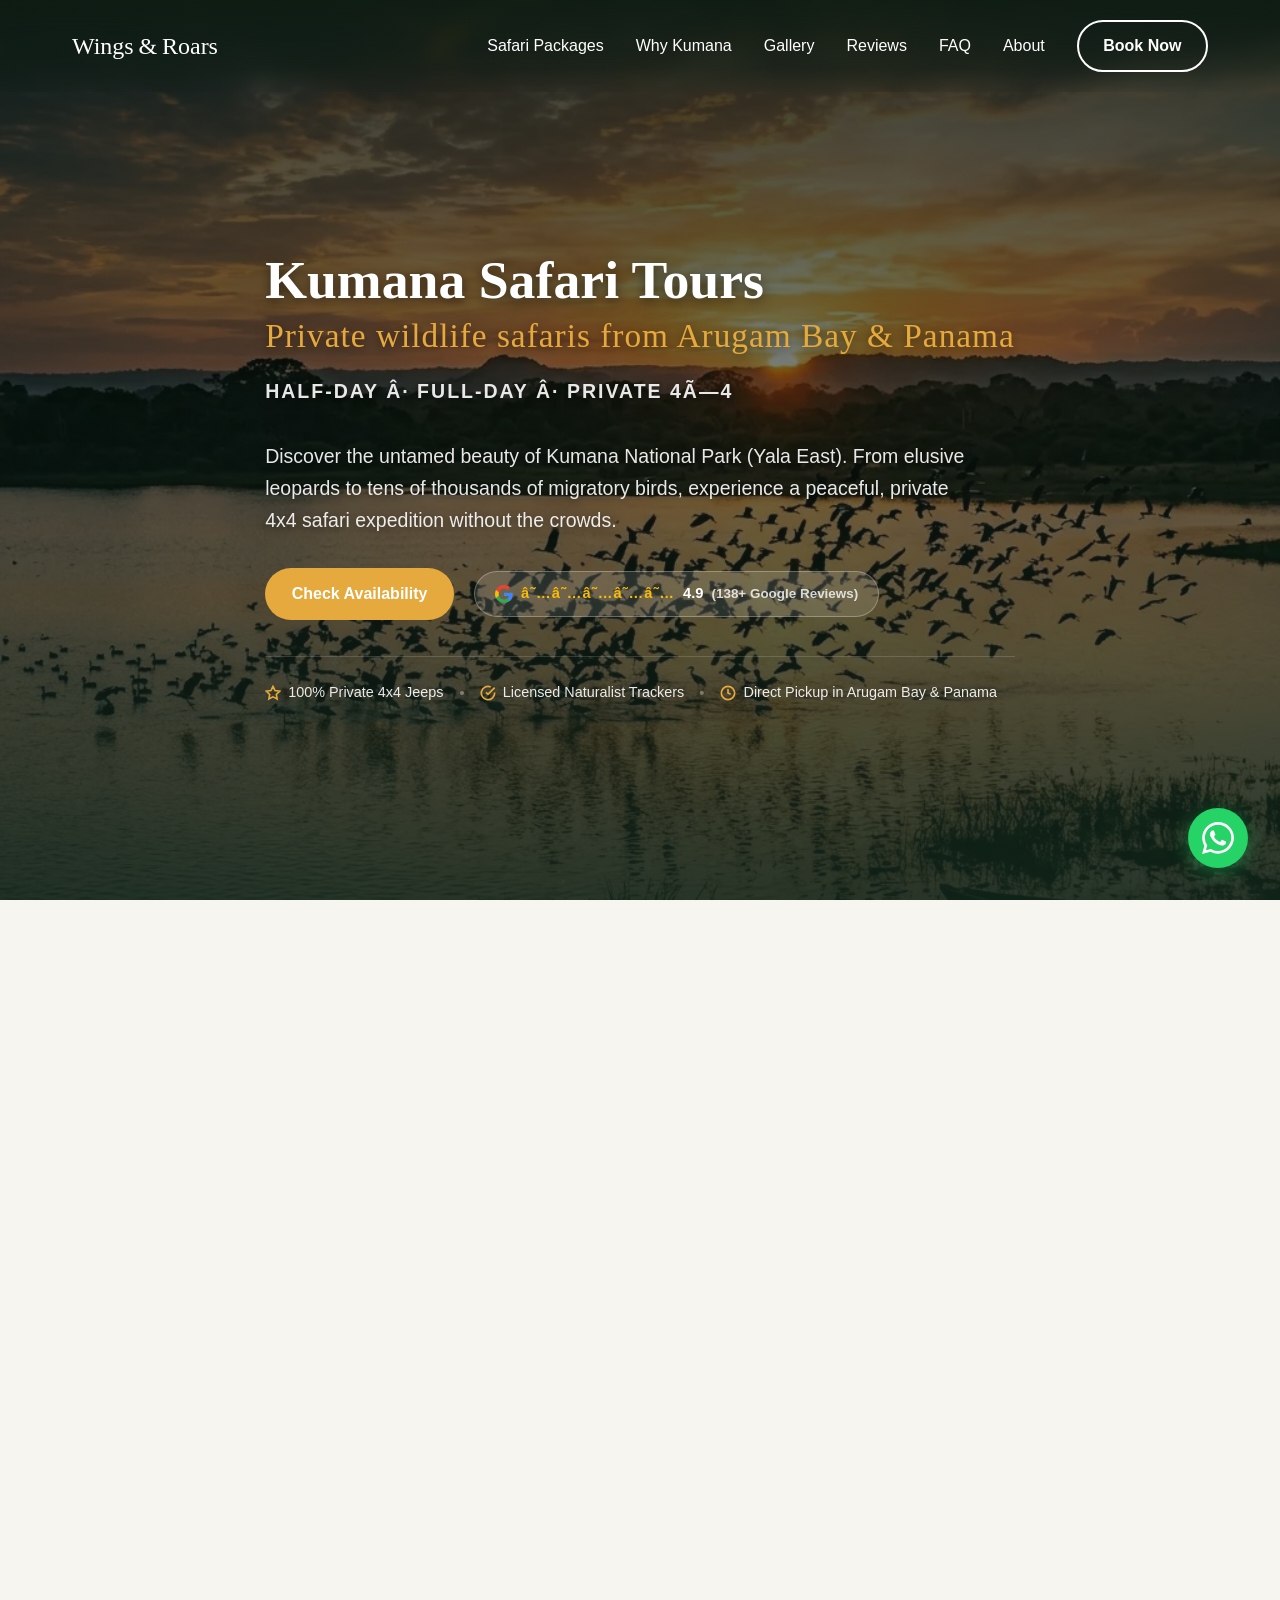
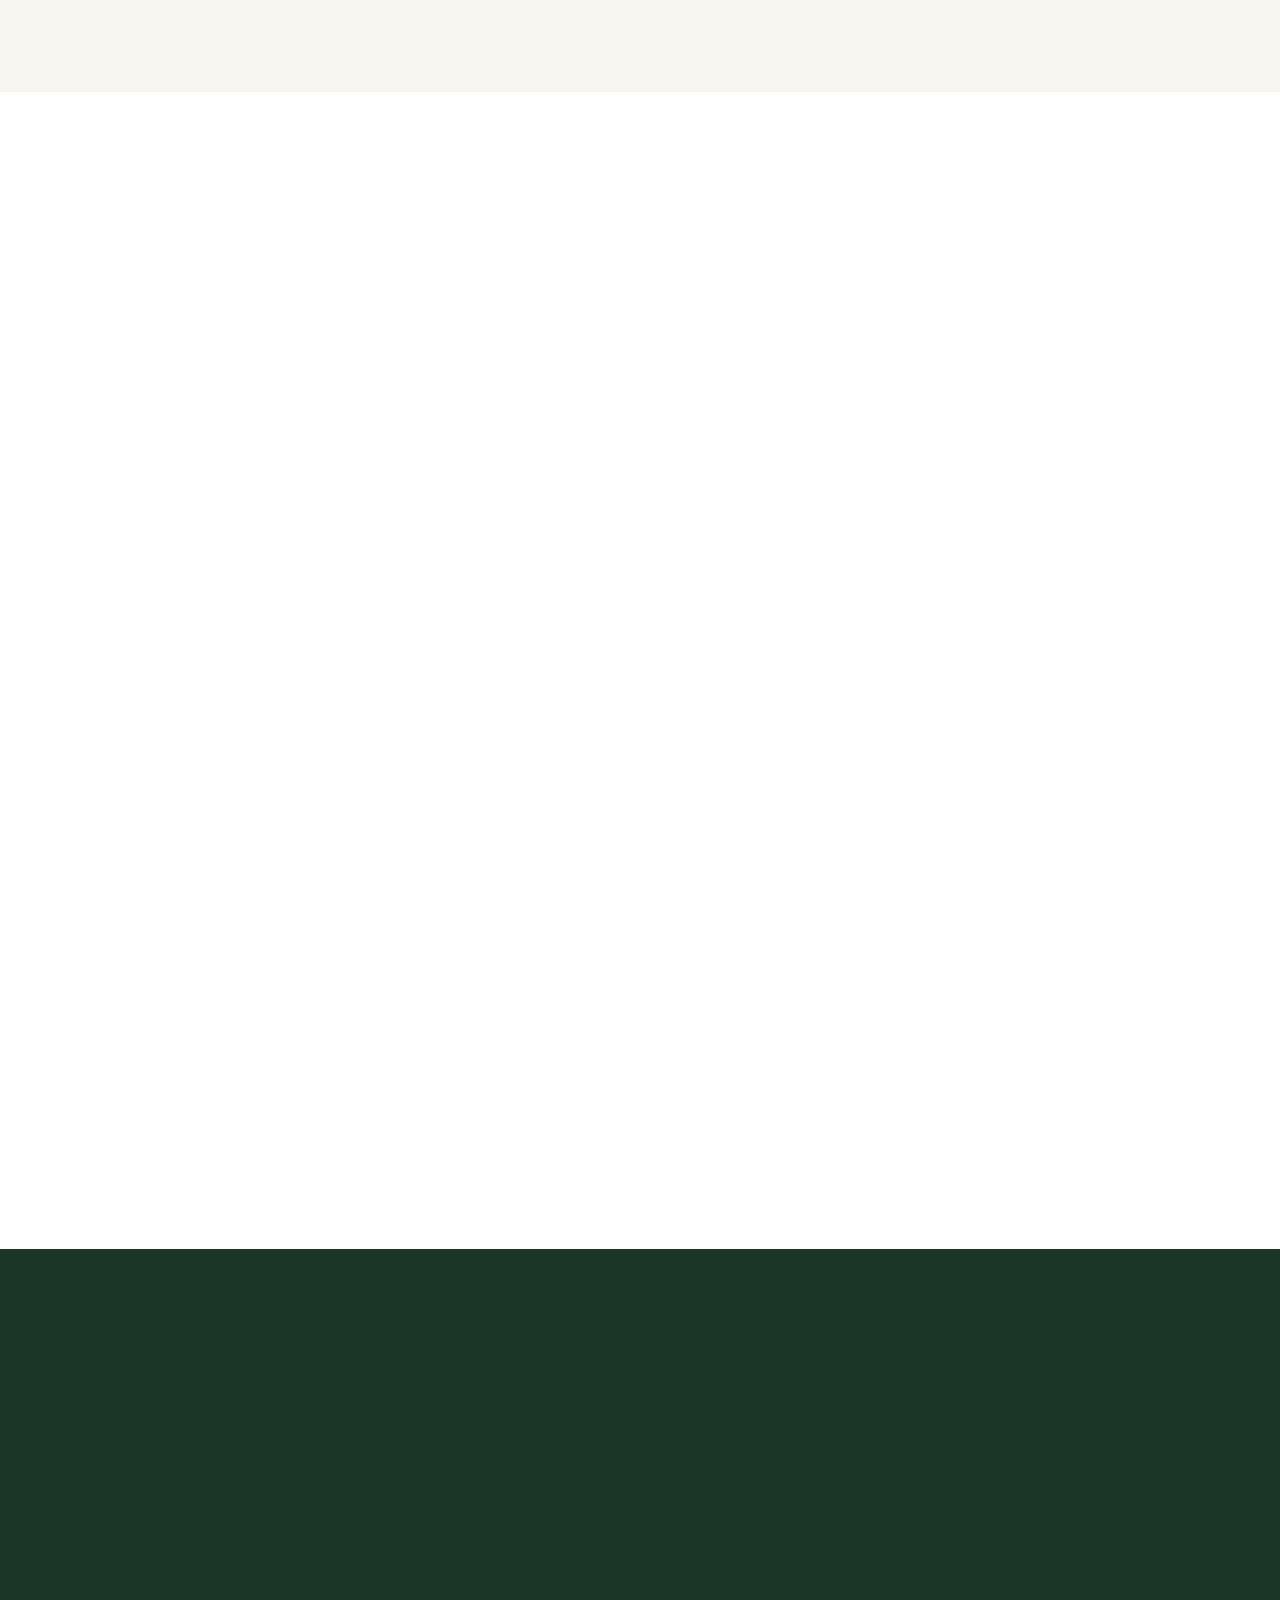
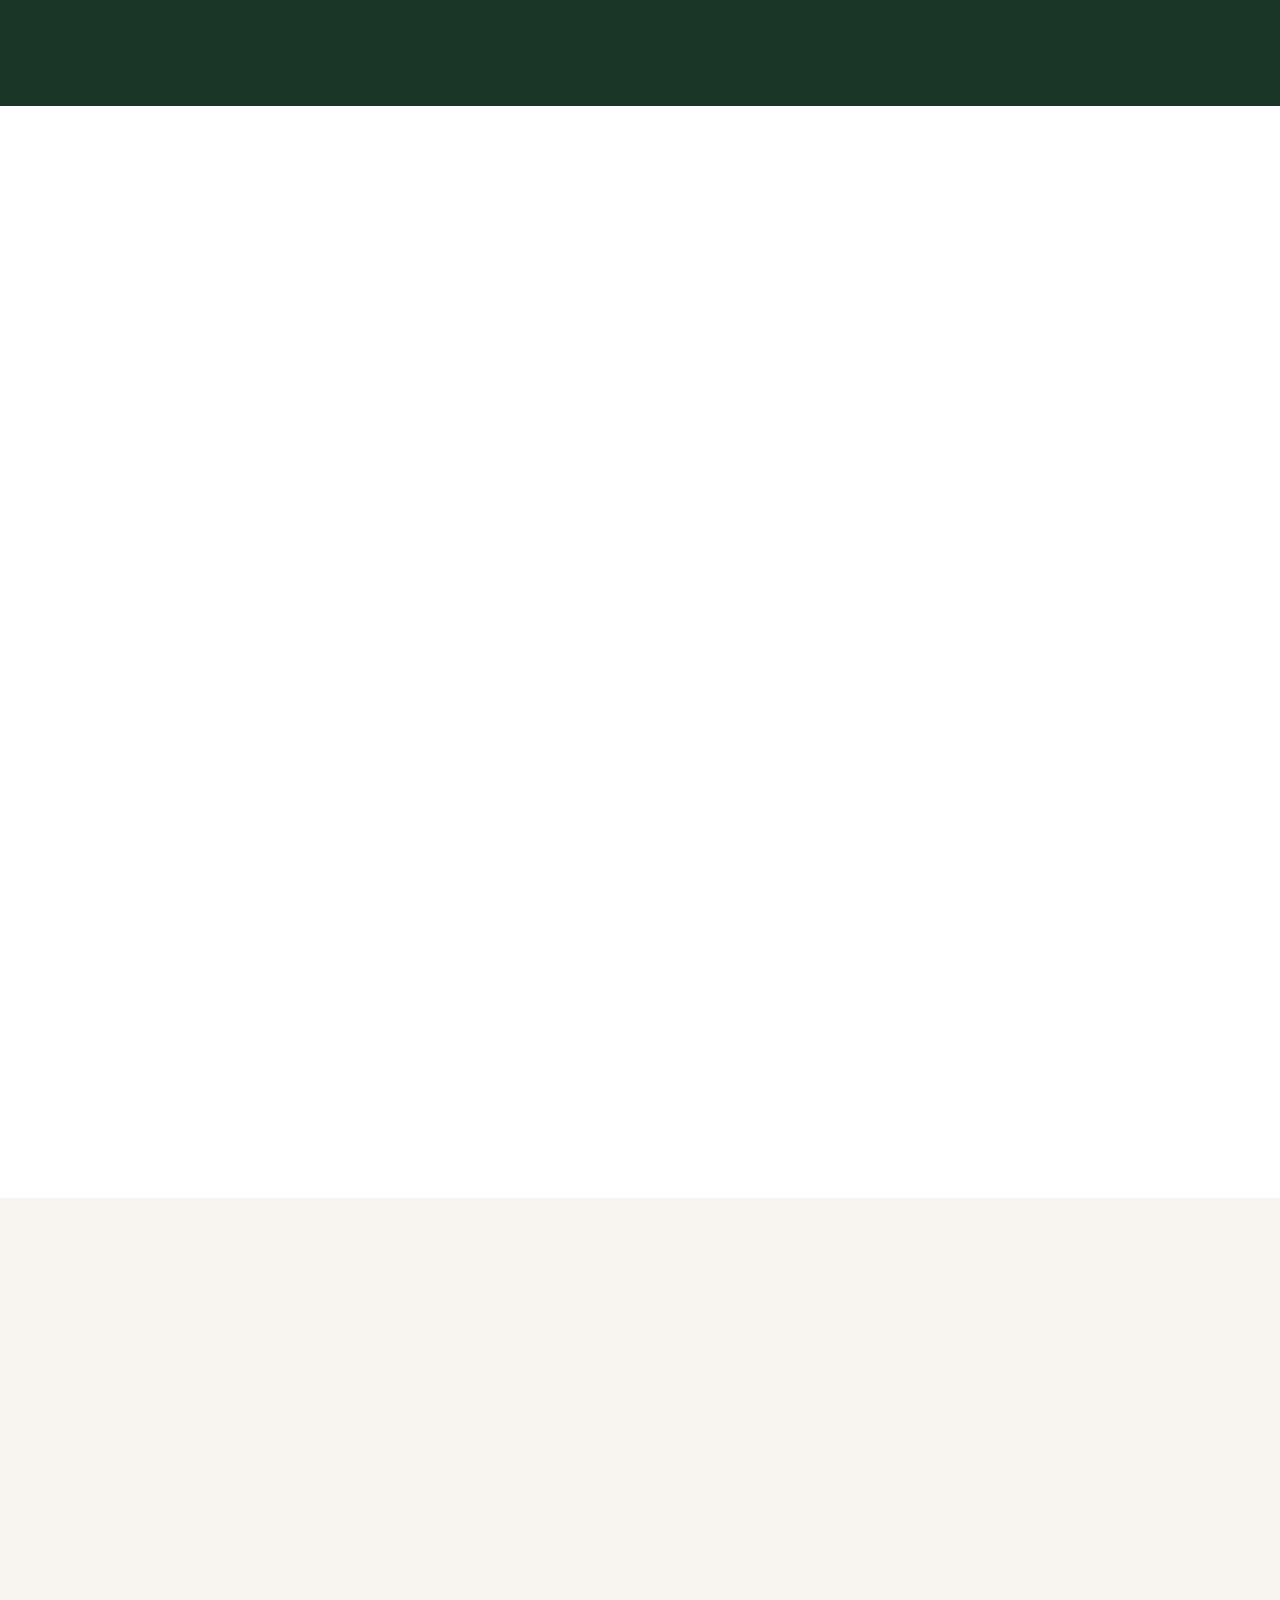
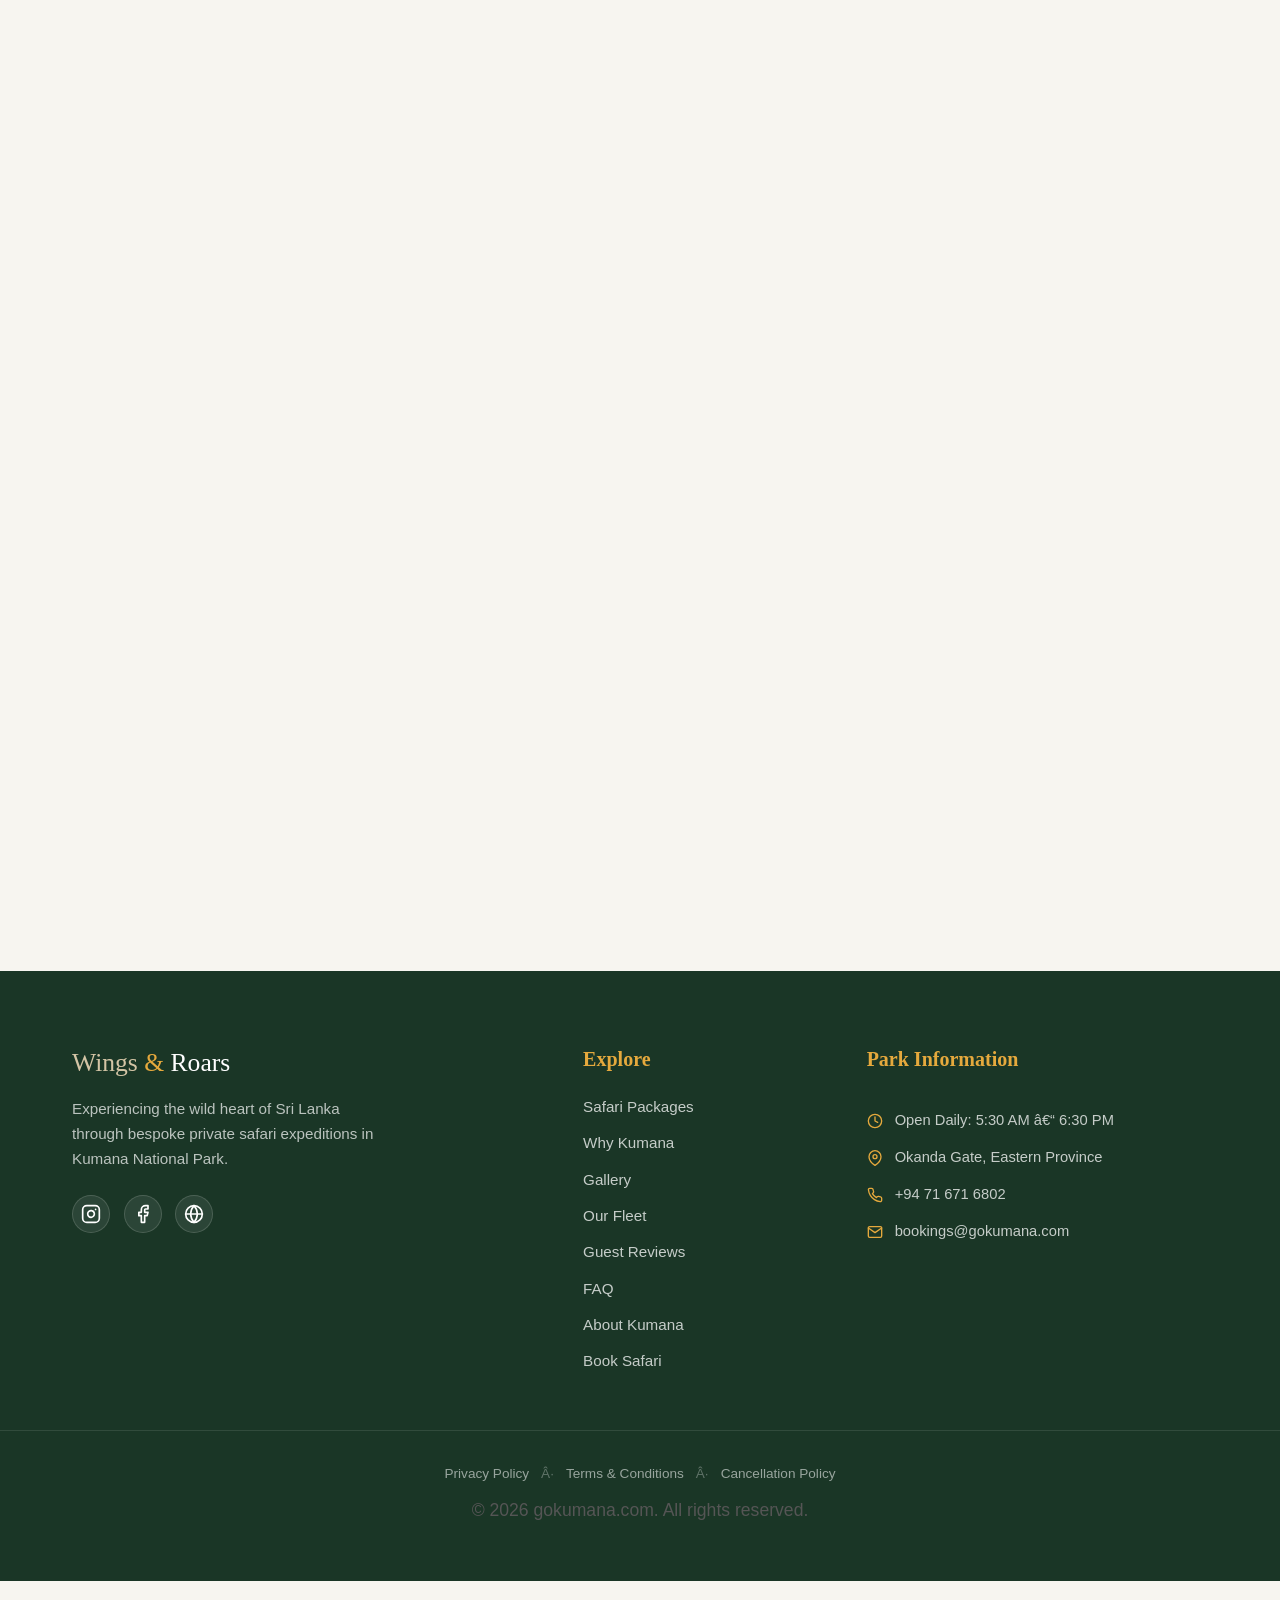
==== index.html @ 432f3896 "Fix UTF-8 encoding corruption throughout index.html Corrects mojibake for: · (middle dot), × (multip" ====
<!DOCTYPE html>
<html lang="en">
<head>
    <meta charset="UTF-8">
    <!-- Security & Policy Meta Tags -->
    <meta http-equiv="Content-Security-Policy"
          content="default-src 'self';
                   script-src 'self';
                   style-src 'self' https://fonts.googleapis.com;
                   font-src https://fonts.gstatic.com;
                   img-src 'self' https://gokumana.com data: blob:;
                   connect-src 'none';
                   frame-src 'none';
                   object-src 'none';
                   base-uri 'self';
                   form-action 'self';
                   frame-ancestors 'none';">
    <meta http-equiv="X-Content-Type-Options" content="nosniff">
    <meta http-equiv="X-Frame-Options" content="DENY">
    <meta name="referrer" content="strict-origin-when-cross-origin">
    <meta name="viewport" content="width=device-width, initial-scale=1.0">
    <title>Kumana Safari Sri Lanka | Leopard &amp; Bird Watching Jeep Tours | Wings &amp; Roars</title>
    <meta name="description" content="Book private 4x4 jeep safaris in Kumana National Park (Yala East), Sri Lanka. Experience bird watching at Kumana Villu and leopard tracking with expert local guides. Inquire for custom packages and rates.">
    <meta name="keywords" content="Kumana safari, Kumana National Park safari, Kumana bird watching, Yala East safari, leopard tracking Sri Lanka, Arugam Bay safari, safari jeep Sri Lanka, Kumana Villu">
    <meta name="author" content="Kumana Wings &amp; Roars">
    <meta name="robots" content="index, follow, max-image-preview:large">
    <link rel="canonical" href="https://gokumana.com/">

    <meta name="geo.region" content="LK">
    <meta name="geo.placename" content="Kumana National Park">
    <meta name="geo.position" content="6.5167;81.7000">
    <meta name="ICBM" content="6.5167, 81.7000">

    <!-- Open Graph & Social Cards -->
    <meta property="og:type" content="website">
    <meta property="og:site_name" content="Kumana Wings &amp; Roars">
    <meta property="og:url" content="https://gokumana.com/">
    <meta property="og:title" content="Kumana Safari Sri Lanka | Leopard &amp; Bird Watching Jeep Tours">
    <meta property="og:description" content="Book private 4x4 jeep safaris in Kumana National Park (Yala East), Sri Lanka. Experience bird watching at Kumana Villu and leopard tracking with expert local guides.">
    <meta property="og:image" content="https://gokumana.com/assets/images/hero.png">
    <meta property="og:image:width" content="1200">
    <meta property="og:image:height" content="630">
    <meta property="og:image:alt" content="Kumana National Park safari jeep and wildlife">
    <meta property="og:locale" content="en_US">

    <meta name="twitter:card" content="summary_large_image">
    <meta name="twitter:url" content="https://gokumana.com/">
    <meta name="twitter:title" content="Kumana Safari Sri Lanka | Leopard &amp; Bird Watching Jeep Tours">
    <meta name="twitter:description" content="Bespoke private 4x4 jeep safaris in Kumana National Park (Yala East), Sri Lanka. Leopard tracking &amp; bird watching tours.">
    <meta name="twitter:image" content="https://gokumana.com/assets/images/hero.png">
    <meta name="twitter:image:width" content="1200">
    <meta name="twitter:image:height" content="630">
    <meta name="twitter:image:alt" content="Kumana National Park safari jeep and wildlife">

    <!-- Structured Data (Schema.org JSON-LD) -->
    <script type="application/ld+json">
    {
      "@context": "https://schema.org",
      "@graph": [
        {
          "@type": "TravelAgency",
          "@id": "https://gokumana.com/#agency",
          "name": "Kumana Wings & Roars",
          "description": "Premier safari tour operator in Kumana National Park (Yala East), Sri Lanka. Offering specialized leopard tracking, bird watching at Kumana Villu, and 4x4 private jeep safaris.",
          "url": "https://gokumana.com",
          "telephone": "+94716716802",
          "email": "bookings@gokumana.com",
          "priceRange": "$$ - $$$",
          "image": "https://gokumana.com/assets/images/hero.png",
          "address": {
            "@type": "PostalAddress",
            "streetAddress": "Kumana National Park Road, Okanda Gate",
            "addressLocality": "Panama / Arugam Bay",
            "addressRegion": "Eastern Province",
            "postalCode": "32500",
            "addressCountry": "LK"
          },
          "geo": {
            "@type": "GeoCoordinates",
            "latitude": 6.5167,
            "longitude": 81.7000
          },
          "openingHoursSpecification": [
            {
              "@type": "OpeningHoursSpecification",
              "dayOfWeek": [
                "Monday",
                "Tuesday",
                "Wednesday",
                "Thursday",
                "Friday",
                "Saturday",
                "Sunday"
              ],
              "opens": "05:30",
              "closes": "18:30"
            }
          ],
          "hasOfferCatalog": {
            "@type": "OfferCatalog",
            "name": "Kumana Safari Packages",
            "itemListElement": [
              {
                "@type": "Offer",
                "itemOffered": {
                  "@type": "TouristTrip",
                  "name": "Half Day Safari",
                  "description": "Half-day morning or evening safari exploring the world-famous Kumana Villu swamp for bird watching and wildlife spotting."
                }
              },
              {
                "@type": "Offer",
                "itemOffered": {
                  "@type": "TouristTrip",
                  "name": "Full Day Safari",
                  "description": "Full-day intensive wildlife tracking safari focused on Sri Lankan leopards, elephants, and sloth bears with packed meals included."
                }
              }
            ]
          },
          "aggregateRating": {
            "@type": "AggregateRating",
            "ratingValue": "4.9",
            "bestRating": "5",
            "ratingCount": "138"
          }
        },
        {
          "@type": "FAQPage",
          "@id": "https://gokumana.com/#faq",
          "mainEntity": [
            {
              "@type": "Question",
              "name": "What is the best time of year to visit Kumana National Park?",
              "acceptedAnswer": {
                "@type": "Answer",
                "text": "The prime birdwatching season runs from April to July when tens of thousands of migratory and resident birds nest at Kumana Villu. For leopard and elephant tracking, the dry season between June and September offers the highest visibility around remaining waterholes and lakes."
              }
            },
            {
              "@type": "Question",
              "name": "How far is Kumana National Park from Arugam Bay?",
              "acceptedAnswer": {
                "@type": "Answer",
                "text": "Kumana's main entrance (Okanda Gate) is approximately 45 to 60 minutes south of Arugam Bay and Panama. We provide convenient private pick-up and drop-off from all hotels and resorts in Arugam Bay, Pottuvil, and Panama."
              }
            },
            {
              "@type": "Question",
              "name": "What is included in your Kumana safari packages?",
              "acceptedAnswer": {
                "@type": "Answer",
                "text": "All our packages include a private, customized 4x4 safari jeep with elevated 360-degree viewing seats, a licensed local wildlife tracker/guide, fuel, park entrance permit assistance, and chilled refreshments. Full-day tours also include packed jungle breakfast and a traditional Sri Lankan lunch."
              }
            },
            {
              "@type": "Question",
              "name": "How does Kumana National Park compare to Yala National Park?",
              "acceptedAnswer": {
                "@type": "Answer",
                "text": "Kumana (historically known as Yala East) shares the same thriving wildlife population of leopards, elephants, and bears as Yala, but experiences significantly less vehicle congestion. It provides a peaceful, intimate wildlife encounter without crowded jeep queues."
              }
            },
            {
              "@type": "Question",
              "name": "What should we wear and bring on a safari?",
              "acceptedAnswer": {
                "@type": "Answer",
                "text": "Wear lightweight, neutral-colored clothing (khaki, olive, beige). Bring a sun hat, UV sunglasses, sunscreen, insect repellent, and your camera or binoculars. A light morning layer is recommended for crisp dawn departures."
              }
            },
            {
              "@type": "Question",
              "name": "How many people can fit in one jeep?",
              "acceptedAnswer": {
                "@type": "Answer",
                "text": "Each safari jeep comfortably seats up to 6 guests with elevated viewing positions. Even with 2 guests, you get the entire private jeep â€” no sharing with other groups."
              }
            },
            {
              "@type": "Question",
              "name": "Are leopard sightings guaranteed?",
              "acceptedAnswer": {
                "@type": "Answer",
                "text": "Wildlife sightings are never guaranteed. However, Kumana has a healthy leopard population and our experienced trackers know the park intimately, giving you the best possible chance of a sighting."
              }
            },
            {
              "@type": "Question",
              "name": "What time does the safari start?",
              "acceptedAnswer": {
                "@type": "Answer",
                "text": "Morning safaris depart at approximately 5:30 AM. Evening half-day safaris depart around 2:00 PM. Full-day safaris depart at dawn and return by dusk."
              }
            },
            {
              "@type": "Question",
              "name": "Is the safari suitable for children?",
              "acceptedAnswer": {
                "@type": "Answer",
                "text": "Yes! Our safaris are family-friendly and we regularly host families with children. We recommend the half-day safari for families with very young children."
              }
            },
            {
              "@type": "Question",
              "name": "How far in advance should I book?",
              "acceptedAnswer": {
                "@type": "Answer",
                "text": "We recommend booking at least 1-2 days in advance, especially during peak season (April-September). For same-day bookings, contact us on WhatsApp."
              }
            },
            {
              "@type": "Question",
              "name": "Can I cancel or change my booking?",
              "acceptedAnswer": {
                "@type": "Answer",
                "text": "Yes, you can cancel or reschedule. Contact us on WhatsApp as early as possible. Specific cancellation terms are confirmed at the time of booking."
              }
            }
          ]
        }
      ]
    }
    </script>

    <!-- Favicons & Preloads -->
    <link rel="icon" href="favicon.ico" sizes="32x32">
    <link rel="icon" href="assets/favicon.svg" type="image/svg+xml">
    <link rel="apple-touch-icon" href="assets/apple-touch-icon.png">
    <link rel="manifest" href="site.webmanifest">
    <meta name="theme-color" content="#1A3626">

    <link rel="preload" as="image" type="image/webp" href="assets/images/hero.webp">

    <!-- Typography & Stylesheets -->
    <link rel="preconnect" href="https://fonts.googleapis.com">
    <link rel="preconnect" href="https://fonts.gstatic.com" crossorigin>
    <link href="https://fonts.googleapis.com/css2?family=Outfit:wght@300;400;600;800&family=Playfair+Display:ital,wght@0,600;1,600&display=swap" rel="stylesheet">
    <link rel="stylesheet" href="style.css">
</head>
<body>

    <!-- Navigation Header -->
    <header class="navbar">
        <div class="container nav-container">
            <a href="#" class="logo" aria-label="Kumana Wings &amp; Roars Home">
                <span class="wings">Wings</span> <span class="amp">&amp;</span> <span class="roars">Roars</span>
            </a>
            <nav class="nav-links">
                <a href="#safaris">Safari Packages</a>
                <a href="#why-kumana">Why Kumana</a>
                <a href="#gallery">Gallery</a>
                <a href="#reviews">Reviews</a>
                <a href="#faq">FAQ</a>
                <a href="#about">About</a>
                <a href="#booking" class="btn btn-outline">Book Now</a>
            </nav>
            <div class="hamburger" aria-label="Toggle navigation menu" role="button" tabindex="0">
                <span></span>
                <span></span>
                <span></span>
            </div>
        </div>
    </header>

    <main>
        <!-- Hero Section -->
        <section class="hero" id="home">
            <div class="hero-overlay"></div>
            <div class="container hero-content">
                <h1 class="fade-in-up delay-1">Kumana Safari Tours <span class="hero-subtitle">Private wildlife safaris from Arugam Bay &amp; Panama</span></h1>
                <p class="hero-tagline fade-in-up delay-1">Half-day Â· Full-day Â· Private 4Ã—4</p>
                <p class="fade-in-up delay-2">Discover the untamed beauty of Kumana National Park (Yala East). From elusive leopards to tens of thousands of migratory birds, experience a peaceful, private 4x4 safari expedition without the crowds.</p>
                <div class="hero-actions fade-in-up delay-2">
                    <a href="#booking" class="btn btn-primary">Check Availability</a>
                    <a href="https://www.google.com/search?q=Kumana+Wings+%26+Roars+safari+reviews" target="_blank" rel="noopener noreferrer" class="hero-review-pill" aria-label="View Google Reviews: 4.9 rating based on 138+ reviews">
                        <svg class="google-icon-sm" viewBox="0 0 24 24" width="18" height="18" aria-hidden="true">
                            <path fill="#4285F4" d="M23.745 12.27c0-.7-.06-1.4-.19-2.07H12v4.51h6.6c-.29 1.52-1.14 2.82-2.4 3.68v3.05h3.88c2.27-2.09 3.66-5.17 3.66-9.17z"/>
                            <path fill="#34A853" d="M12 24c3.24 0 5.95-1.08 7.93-2.91l-3.88-3.05c-1.08.72-2.45 1.16-4.05 1.16-3.12 0-5.77-2.1-6.72-4.93H1.25v3.15C3.26 21.36 7.33 24 12 24z"/>
                            <path fill="#FBBC05" d="M5.28 14.27c-.25-.72-.38-1.49-.38-2.27s.13-1.55.38-2.27V6.58H1.25C.45 8.18 0 9.98 0 12s.45 3.82 1.25 5.42l4.03-3.15z"/>
                            <path fill="#EA4335" d="M12 4.75c1.77 0 3.35.61 4.6 1.8l3.42-3.42C17.95 1.19 15.24 0 12 0 7.33 0 3.26 2.64 1.25 6.58l4.03 3.15c.95-2.83 3.6-4.98 6.72-4.98z"/>
                        </svg>
                        <span class="pill-stars">â˜…â˜…â˜…â˜…â˜…</span>
                        <span class="pill-score">4.9</span>
                        <span class="pill-text">(138+ Google Reviews)</span>
                    </a>
                </div>
                <div class="hero-trust-bar fade-in-up delay-3">
                    <div class="trust-item">
                        <svg width="16" height="16" viewBox="0 0 24 24" fill="none" stroke="currentColor" stroke-width="2.5"><polygon points="12 2 15.09 8.26 22 9.27 17 14.14 18.18 21.02 12 17.77 5.82 21.02 7 14.14 2 9.27 8.91 8.26 12 2"></polygon></svg>
                        <span>100% Private 4x4 Jeeps</span>
                    </div>
                    <div class="trust-divider"></div>
                    <div class="trust-item">
                        <svg width="16" height="16" viewBox="0 0 24 24" fill="none" stroke="currentColor" stroke-width="2.5"><path d="M22 11.08V12a10 10 0 1 1-5.93-9.14"></path><polyline points="22 4 12 14.01 9 11.01"></polyline></svg>
                        <span>Licensed Naturalist Trackers</span>
                    </div>
                    <div class="trust-divider"></div>
                    <div class="trust-item">
                        <svg width="16" height="16" viewBox="0 0 24 24" fill="none" stroke="currentColor" stroke-width="2.5"><circle cx="12" cy="12" r="10"></circle><polyline points="12 6 12 12 16 14"></polyline></svg>
                        <span>Direct Pickup in Arugam Bay &amp; Panama</span>
                    </div>
                </div>
            </div>
        </section>

        <!-- About Kumana -->
        <section class="about" id="about">
            <div class="container about-grid">
                <div class="about-text reveal">
                    <h4 class="section-subtitle">Welcome to Kumana</h4>
                    <h2 class="section-title">Where the wild still reigns supreme.</h2>
                    <p>Located in the southeastern corner of Sri Lanka, Kumana National Park is a haven for nature lovers. Formerly known as Yala East, it boasts a unique ecosystem where dry zone tropical forests meet lush mangrove swamps.</p>
                    <p>We specialize in bespoke safari experiences. Whether you are seeking the vibrant <em>Wings</em> of the Kumana bird sanctuary or the elusive <em>Roars</em> of the Sri Lankan leopard, our expert guides will take you on an unforgettable journey.</p>
                </div>
                <div class="about-image-wrapper reveal delay-1">
                    <picture>
                        <source type="image/webp"
                            srcset="assets/images/landscape-400w.webp 400w, assets/images/landscape-800w.webp 800w, assets/images/landscape.webp 1200w"
                            sizes="(max-width: 768px) 100vw, 50vw">
                        <source type="image/jpeg"
                            srcset="assets/images/landscape-400w.jpg 400w, assets/images/landscape-800w.jpg 800w, assets/images/landscape.png 1200w"
                            sizes="(max-width: 768px) 100vw, 50vw">
                        <img src="assets/images/landscape.png" alt="Scenic wetland and tropical forest landscape of Kumana National Park at sunset" class="about-image" width="600" height="450" loading="lazy">
                    </picture>
                    <div class="image-accent"></div>
                </div>
            </div>
        </section>

        <!-- Why Kumana Highlights -->
        <section class="why-kumana" id="why-kumana">
            <div class="container">
                <div class="section-header reveal">
                    <h4 class="section-subtitle">Why Choose Kumana?</h4>
                    <h2 class="section-title">A Safari Without the Crowds</h2>
                    <p class="section-desc">Kumana National Park offers everything Yala does â€” leopards, elephants, sloth bears â€” with a fraction of the vehicle traffic. Here's why experienced travelers choose Kumana.</p>
                </div>
                <div class="why-kumana-grid reveal">
                    <div class="why-kumana-card">
                        <div class="why-kumana-icon">
                            <svg width="28" height="28" viewBox="0 0 24 24" fill="none" stroke="currentColor" stroke-width="2" stroke-linecap="round" stroke-linejoin="round"><path d="M17 21v-2a4 4 0 0 0-4-4H5a4 4 0 0 0-4 4v2"></path><circle cx="9" cy="7" r="4"></circle><path d="M23 21v-2a4 4 0 0 0-3-3.87"></path><path d="M16 3.13a4 4 0 0 1 0 7.75"></path></svg>
                        </div>
                        <h3>Less Vehicle Congestion</h3>
                        <p>Enjoy wildlife encounters in peaceful solitude â€” no crowded jeep queues or noisy convoys blocking your view.</p>
                    </div>
                    <div class="why-kumana-card">
                        <div class="why-kumana-icon">
                            <svg width="28" height="28" viewBox="0 0 24 24" fill="none" stroke="currentColor" stroke-width="2" stroke-linecap="round" stroke-linejoin="round"><path d="M22 11.08V12a10 10 0 1 1-5.93-9.14"></path><polyline points="22 4 12 14.01 9 11.01"></polyline></svg>
                        </div>
                        <h3>Exceptional Birdlife</h3>
                        <p>Kumana Villu is one of Asia's greatest bird sanctuaries â€” home to tens of thousands of migratory and resident species.</p>
                    </div>
                    <div class="why-kumana-card">
                        <div class="why-kumana-icon">
                            <svg width="28" height="28" viewBox="0 0 24 24" fill="none" stroke="currentColor" stroke-width="2" stroke-linecap="round" stroke-linejoin="round"><rect x="1" y="3" width="15" height="13"></rect><polygon points="16 8 20 8 23 11 23 16 16 16 16 8"></polygon><circle cx="5.5" cy="18.5" r="2.5"></circle><circle cx="18.5" cy="18.5" r="2.5"></circle></svg>
                        </div>
                        <h3>Private Safari Experience</h3>
                        <p>Your group gets a dedicated 4Ã—4 safari jeep â€” no sharing with strangers, no fixed routes.</p>
                    </div>
                    <div class="why-kumana-card">
                        <div class="why-kumana-icon">
                            <svg width="28" height="28" viewBox="0 0 24 24" fill="none" stroke="currentColor" stroke-width="2" stroke-linecap="round" stroke-linejoin="round"><path d="M21 10c0 7-9 13-9 13s-9-6-9-13a9 9 0 0 1 18 0z"></path><circle cx="12" cy="10" r="3"></circle></svg>
                        </div>
                        <h3>Arugam Bay Pickup</h3>
                        <p>Convenient door-to-door pickup from Arugam Bay, Pottuvil, or Panama â€” only 45â€“60 minutes to the park entrance.</p>
                    </div>
                    <div class="why-kumana-card">
                        <div class="why-kumana-icon">
                            <svg width="28" height="28" viewBox="0 0 24 24" fill="none" stroke="currentColor" stroke-width="2" stroke-linecap="round" stroke-linejoin="round"><polygon points="12 2 15.09 8.26 22 9.27 17 14.14 18.18 21.02 12 17.77 5.82 21.02 7 14.14 2 9.27 8.91 8.26 12 2"></polygon></svg>
                        </div>
                        <h3>Expert Local Trackers</h3>
                        <p>Licensed naturalist guides who know every trail, waterhole, and animal behavior pattern in the park.</p>
                    </div>
                </div>
            </div>
        </section>

        <!-- Wildlife Photo Gallery -->
        <section class="gallery" id="gallery">
            <div class="container">
                <div class="section-header reveal">
                    <h4 class="section-subtitle">Real Moments in the Wilderness</h4>
                    <h2 class="section-title">Kumana Wildlife Gallery</h2>
                    <p class="section-desc">Authentic photographs captured by wildlife photographers and our safari guests inside Kumana National Park.</p>
                    <p class="gallery-disclaimer"><em>Wildlife sightings are never guaranteed. Our experienced trackers maximise your chances while respecting the animals and park regulations.</em></p>
                </div>

                <div class="gallery-filters reveal" role="tablist" aria-label="Gallery filters">
                    <button type="button" class="gallery-filter-btn active" data-filter="all" role="tab" aria-selected="true">All (10)</button>
                    <button type="button" class="gallery-filter-btn" data-filter="wildlife" role="tab" aria-selected="false">Leopards &amp; Wildlife</button>
                    <button type="button" class="gallery-filter-btn" data-filter="birds" role="tab" aria-selected="false">Kumana Villu Birds</button>
                    <button type="button" class="gallery-filter-btn" data-filter="jeeps" role="tab" aria-selected="false">Safari 4x4 Jeeps</button>
                    <button type="button" class="gallery-filter-btn" data-filter="landscapes" role="tab" aria-selected="false">Untamed Landscapes</button>
                </div>

                <div class="gallery-grid" id="galleryGrid">
                    <div class="gallery-card reveal" data-category="wildlife" tabindex="0" role="button" aria-label="View Sri Lankan Leopard in Kumana National Park">
                        <div class="gallery-card-media">
                            <img src="assets/images/real/kumana-leopard-real.jpg" alt="Sri Lankan leopard prowling through Kumana National Park wilderness" loading="lazy" width="600" height="420">
                            <div class="gallery-card-badge">Leopard Tracking</div>
                        </div>
                        <div class="gallery-card-info">
                            <div class="gallery-card-meta">
                                <h3>Sri Lankan Leopard</h3>
                                <p><svg width="14" height="14" viewBox="0 0 24 24" fill="none" stroke="currentColor" stroke-width="2"><path d="M21 10c0 7-9 13-9 13s-9-6-9-13a9 9 0 0 1 18 0z"></path><circle cx="12" cy="10" r="3"></circle></svg> Okanda Zone, Kumana</p>
                            </div>
                            <span class="gallery-zoom-icon" aria-hidden="true">
                                <svg width="18" height="18" viewBox="0 0 24 24" fill="none" stroke="currentColor" stroke-width="2.5"><circle cx="11" cy="11" r="8"></circle><line x1="21" y1="21" x2="16.65" y2="16.65"></line><line x1="11" y1="8" x2="11" y2="14"></line><line x1="8" y1="11" x2="14" y2="11"></line></svg>
                            </span>
                        </div>
                    </div>

                    <div class="gallery-card reveal delay-1" data-category="birds" tabindex="0" role="button" aria-label="View Feeding Frenzy at Kumana Villu">
                        <div class="gallery-card-media">
                            <img src="assets/images/real/kumana-feeding-frenzy.jpg" alt="Feeding frenzy of cormorants, painted storks and spot-billed pelicans at Kumana Villu swamp" loading="lazy" width="600" height="420">
                            <div class="gallery-card-badge">Bird Sanctuary</div>
                        </div>
                        <div class="gallery-card-info">
                            <div class="gallery-card-meta">
                                <h3>Feeding Frenzy at Dawn</h3>
                                <p><svg width="14" height="14" viewBox="0 0 24 24" fill="none" stroke="currentColor" stroke-width="2"><path d="M21 10c0 7-9 13-9 13s-9-6-9-13a9 9 0 0 1 18 0z"></path><circle cx="12" cy="10" r="3"></circle></svg> Kumana Villu Swamp</p>
                            </div>
                            <span class="gallery-zoom-icon" aria-hidden="true">
                                <svg width="18" height="18" viewBox="0 0 24 24" fill="none" stroke="currentColor" stroke-width="2.5"><circle cx="11" cy="11" r="8"></circle><line x1="21" y1="21" x2="16.65" y2="16.65"></line><line x1="11" y1="8" x2="11" y2="14"></line><line x1="8" y1="11" x2="14" y2="11"></line></svg>
                            </span>
                        </div>
                    </div>

                    <div class="gallery-card reveal delay-2" data-category="wildlife" tabindex="0" role="button" aria-label="View Wild Elephant &amp; Sea Eagles">
                        <div class="gallery-card-media">
                            <img src="assets/images/real/kumana-elephant-birds.jpg" alt="Sri Lankan wild elephant grazing with white-bellied sea eagles at a Kumana waterhole" loading="lazy" width="600" height="420">
                            <div class="gallery-card-badge">Elephants</div>
                        </div>
                        <div class="gallery-card-info">
                            <div class="gallery-card-meta">
                                <h3>Wild Elephant &amp; Sea Eagles</h3>
                                <p><svg width="14" height="14" viewBox="0 0 24 24" fill="none" stroke="currentColor" stroke-width="2"><path d="M21 10c0 7-9 13-9 13s-9-6-9-13a9 9 0 0 1 18 0z"></path><circle cx="12" cy="10" r="3"></circle></svg> Bagura Plains Waterhole</p>
                            </div>
                            <span class="gallery-zoom-icon" aria-hidden="true">
                                <svg width="18" height="18" viewBox="0 0 24 24" fill="none" stroke="currentColor" stroke-width="2.5"><circle cx="11" cy="11" r="8"></circle><line x1="21" y1="21" x2="16.65" y2="16.65"></line><line x1="11" y1="8" x2="11" y2="14"></line><line x1="8" y1="11" x2="14" y2="11"></line></svg>
                            </span>
                        </div>
                    </div>

                    <div class="gallery-card reveal" data-category="wildlife" tabindex="0" role="button" aria-label="View Leopard in Tree Canopy">
                        <div class="gallery-card-media">
                            <img src="assets/images/real/kumana-leopard-tree.jpg" alt="Sri Lankan leopard resting safely in high branch canopy at Kumana" loading="lazy" width="600" height="420">
                            <div class="gallery-card-badge">Leopard Tracking</div>
                        </div>
                        <div class="gallery-card-info">
                            <div class="gallery-card-meta">
                                <h3>Canopy Leopard Sighting</h3>
                                <p><svg width="14" height="14" viewBox="0 0 24 24" fill="none" stroke="currentColor" stroke-width="2"><path d="M21 10c0 7-9 13-9 13s-9-6-9-13a9 9 0 0 1 18 0z"></path><circle cx="12" cy="10" r="3"></circle></svg> Kirigalbay Ridge</p>
                            </div>
                            <span class="gallery-zoom-icon" aria-hidden="true">
                                <svg width="18" height="18" viewBox="0 0 24 24" fill="none" stroke="currentColor" stroke-width="2.5"><circle cx="11" cy="11" r="8"></circle><line x1="21" y1="21" x2="16.65" y2="16.65"></line><line x1="11" y1="8" x2="11" y2="14"></line><line x1="8" y1="11" x2="14" y2="11"></line></svg>
                            </span>
                        </div>
                    </div>

                    <div class="gallery-card reveal delay-1" data-category="birds" tabindex="0" role="button" aria-label="View Rare Black-Necked Stork">
                        <div class="gallery-card-media">
                            <img src="assets/images/real/kumana-black-stork.jpg" alt="Extremely rare black-necked stork photographed standing in Kumana lagoon" loading="lazy" width="600" height="420">
                            <div class="gallery-card-badge">Rare Species</div>
                        </div>
                        <div class="gallery-card-info">
                            <div class="gallery-card-meta">
                                <h3>Rare Black-Necked Stork</h3>
                                <p><svg width="14" height="14" viewBox="0 0 24 24" fill="none" stroke="currentColor" stroke-width="2"><path d="M21 10c0 7-9 13-9 13s-9-6-9-13a9 9 0 0 1 18 0z"></path><circle cx="12" cy="10" r="3"></circle></svg> Kumana Villu Marshlands</p>
                            </div>
                            <span class="gallery-zoom-icon" aria-hidden="true">
                                <svg width="18" height="18" viewBox="0 0 24 24" fill="none" stroke="currentColor" stroke-width="2.5"><circle cx="11" cy="11" r="8"></circle><line x1="21" y1="21" x2="16.65" y2="16.65"></line><line x1="11" y1="8" x2="11" y2="14"></line><line x1="8" y1="11" x2="14" y2="11"></line></svg>
                            </span>
                        </div>
                    </div>

                    <div class="gallery-card reveal delay-2" data-category="jeeps" tabindex="0" role="button" aria-label="View Custom 4x4 Safari Jeep">
                        <div class="gallery-card-media">
                            <img src="assets/images/vehicle2.jpg" alt="Modified 4x4 safari jeep with elevated 360-degree viewing seats in Kumana" loading="lazy" width="600" height="420">
                            <div class="gallery-card-badge">Our Fleet</div>
                        </div>
                        <div class="gallery-card-info">
                            <div class="gallery-card-meta">
                                <h3>Elevated 360Â° Viewing 4x4</h3>
                                <p><svg width="14" height="14" viewBox="0 0 24 24" fill="none" stroke="currentColor" stroke-width="2"><path d="M21 10c0 7-9 13-9 13s-9-6-9-13a9 9 0 0 1 18 0z"></path><circle cx="12" cy="10" r="3"></circle></svg> Safari Trail Ready</p>
                            </div>
                            <span class="gallery-zoom-icon" aria-hidden="true">
                                <svg width="18" height="18" viewBox="0 0 24 24" fill="none" stroke="currentColor" stroke-width="2.5"><circle cx="11" cy="11" r="8"></circle><line x1="21" y1="21" x2="16.65" y2="16.65"></line><line x1="11" y1="8" x2="11" y2="14"></line><line x1="8" y1="11" x2="14" y2="11"></line></svg>
                            </span>
                        </div>
                    </div>

                    <div class="gallery-card reveal" data-category="wildlife" tabindex="0" role="button" aria-label="View Ceylon Spotted Deer">
                        <div class="gallery-card-media">
                            <img src="assets/images/real/kumana-deer.jpg" alt="Herd of Ceylon spotted deer grazing in morning mist in Kumana National Park" loading="lazy" width="600" height="420">
                            <div class="gallery-card-badge">Mammals</div>
                        </div>
                        <div class="gallery-card-info">
                            <div class="gallery-card-meta">
                                <h3>Ceylon Axis Spotted Deer</h3>
                                <p><svg width="14" height="14" viewBox="0 0 24 24" fill="none" stroke="currentColor" stroke-width="2"><path d="M21 10c0 7-9 13-9 13s-9-6-9-13a9 9 0 0 1 18 0z"></path><circle cx="12" cy="10" r="3"></circle></svg> Kumana Open Meadows</p>
                            </div>
                            <span class="gallery-zoom-icon" aria-hidden="true">
                                <svg width="18" height="18" viewBox="0 0 24 24" fill="none" stroke="currentColor" stroke-width="2.5"><circle cx="11" cy="11" r="8"></circle><line x1="21" y1="21" x2="16.65" y2="16.65"></line><line x1="11" y1="8" x2="11" y2="14"></line><line x1="8" y1="11" x2="14" y2="11"></line></svg>
                            </span>
                        </div>
                    </div>

                    <div class="gallery-card reveal delay-1" data-category="landscapes" tabindex="0" role="button" aria-label="View Bird Paradise Lake">
                        <div class="gallery-card-media">
                            <img src="assets/images/real/kumana-paradise-lake.jpg" alt="Panorama of Bird Paradise Lake reflecting the sky in Kumana National Park" loading="lazy" width="600" height="420">
                            <div class="gallery-card-badge">Landscapes</div>
                        </div>
                        <div class="gallery-card-info">
                            <div class="gallery-card-meta">
                                <h3>Bird Paradise Lake Panorama</h3>
                                <p><svg width="14" height="14" viewBox="0 0 24 24" fill="none" stroke="currentColor" stroke-width="2"><path d="M21 10c0 7-9 13-9 13s-9-6-9-13a9 9 0 0 1 18 0z"></path><circle cx="12" cy="10" r="3"></circle></svg> Heart of Kumana</p>
                            </div>
                            <span class="gallery-zoom-icon" aria-hidden="true">
                                <svg width="18" height="18" viewBox="0 0 24 24" fill="none" stroke="currentColor" stroke-width="2.5"><circle cx="11" cy="11" r="8"></circle><line x1="21" y1="21" x2="16.65" y2="16.65"></line><line x1="11" y1="8" x2="11" y2="14"></line><line x1="8" y1="11" x2="14" y2="11"></line></svg>
                            </span>
                        </div>
                    </div>

                    <div class="gallery-card reveal delay-2" data-category="jeeps" tabindex="0" role="button" aria-label="View Safari Expedition Fleet">
                        <div class="gallery-card-media">
                            <img src="assets/images/vehicle3.jpg" alt="Expedition ready 4x4 safari vehicles at Okanda entrance to Kumana" loading="lazy" width="600" height="420">
                            <div class="gallery-card-badge">Our Fleet</div>
                        </div>
                        <div class="gallery-card-info">
                            <div class="gallery-card-meta">
                                <h3>Expedition Ready 4x4 Jeeps</h3>
                                <p><svg width="14" height="14" viewBox="0 0 24 24" fill="none" stroke="currentColor" stroke-width="2"><path d="M21 10c0 7-9 13-9 13s-9-6-9-13a9 9 0 0 1 18 0z"></path><circle cx="12" cy="10" r="3"></circle></svg> Okanda Gate Basecamp</p>
                            </div>
                            <span class="gallery-zoom-icon" aria-hidden="true">
                                <svg width="18" height="18" viewBox="0 0 24 24" fill="none" stroke="currentColor" stroke-width="2.5"><circle cx="11" cy="11" r="8"></circle><line x1="21" y1="21" x2="16.65" y2="16.65"></line><line x1="11" y1="8" x2="11" y2="14"></line><line x1="8" y1="11" x2="14" y2="11"></line></svg>
                            </span>
                        </div>
                    </div>

                    <div class="gallery-card reveal" data-category="landscapes" tabindex="0" role="button" aria-label="View Kumana Wetlands &amp; Lagoon">
                        <div class="gallery-card-media">
                            <img src="assets/images/real/kumana-wetlands.jpg" alt="Vast tropical wetland lagoon in Kumana National Park" loading="lazy" width="600" height="420">
                            <div class="gallery-card-badge">Landscapes</div>
                        </div>
                        <div class="gallery-card-info">
                            <div class="gallery-card-meta">
                                <h3>Kumana Coastal Wetlands</h3>
                                <p><svg width="14" height="14" viewBox="0 0 24 24" fill="none" stroke="currentColor" stroke-width="2"><path d="M21 10c0 7-9 13-9 13s-9-6-9-13a9 9 0 0 1 18 0z"></path><circle cx="12" cy="10" r="3"></circle></svg> Kumana Estuary &amp; Mangroves</p>
                            </div>
                            <span class="gallery-zoom-icon" aria-hidden="true">
                                <svg width="18" height="18" viewBox="0 0 24 24" fill="none" stroke="currentColor" stroke-width="2.5"><circle cx="11" cy="11" r="8"></circle><line x1="21" y1="21" x2="16.65" y2="16.65"></line><line x1="11" y1="8" x2="11" y2="14"></line><line x1="8" y1="11" x2="14" y2="11"></line></svg>
                            </span>
                        </div>
                    </div>
                </div>
            </div>
        </section>

        <!-- 4x4 Safari Fleet -->
        <section class="fleet" id="fleet">
            <div class="container about-grid">
                <div class="fleet-images reveal">
                    <div class="secondary-images">
                        <div class="about-image-wrapper">
                            <picture>
                                <source type="image/webp"
                                    srcset="assets/images/vehicle2-400w.webp 400w, assets/images/vehicle2-800w.webp 800w, assets/images/vehicle2-1200w.webp 1200w"
                                    sizes="(max-width: 768px) 100vw, (max-width: 992px) 50vw, 400px">
                                <source type="image/jpeg"
                                    srcset="assets/images/vehicle2-400w.jpg 400w, assets/images/vehicle2-800w.jpg 800w, assets/images/vehicle2-1200w.jpg 1200w"
                                    sizes="(max-width: 768px) 100vw, (max-width: 992px) 50vw, 400px">
                                <img src="assets/images/vehicle2.jpg" alt="Customized 4x4 Kumana safari jeep with elevated 360-degree viewing seats" class="about-image" loading="lazy" width="400" height="300">
                            </picture>
                        </div>
                        <div class="about-image-wrapper">
                            <picture>
                                <source type="image/webp"
                                    srcset="assets/images/vehicle3-400w.webp 400w, assets/images/vehicle3-800w.webp 800w, assets/images/vehicle3-1200w.webp 1200w"
                                    sizes="(max-width: 768px) 100vw, (max-width: 992px) 50vw, 400px">
                                <source type="image/jpeg"
                                    srcset="assets/images/vehicle3-400w.jpg 400w, assets/images/vehicle3-800w.jpg 800w, assets/images/vehicle3-1200w.jpg 1200w"
                                    sizes="(max-width: 768px) 100vw, (max-width: 992px) 50vw, 400px">
                                <img src="assets/images/vehicle3.jpg" alt="Safari jeep fleet ready for Kumana National Park expeditions" class="about-image" loading="lazy" width="400" height="300">
                            </picture>
                        </div>
                    </div>
                </div>
                <div class="about-text reveal delay-1">
                    <h4 class="section-subtitle">Our Fleet</h4>
                    <h2 class="section-title">Comfort in the Wild</h2>
                    <p>We use specially modified, elevated 4x4 safari jeeps designed to handle the rugged terrain of Kumana while providing you with the most comfortable ride possible.</p>
                    <p>Each vehicle features open sides for unobstructed 360-degree viewing and photography, ensuring you never miss a perfect shot of a leopard or a bird in flight.</p>
                    <ul class="features">
                        <li>Spacious seating for up to 6 guests</li>
                        <li>Elevated vantage points for photography</li>
                        <li>Built-in coolers for refreshments</li>
                        <li>Open sides for 360Â° unobstructed viewing</li>
                        <li>First-aid kit onboard</li>
                        <li>Safety briefing before departure</li>
                    </ul>
                </div>
            </div>
        </section>

        <!-- Verified Google Reviews -->
        <section class="reviews-section" id="reviews">
            <span id="testimonials" class="anchor-alias" aria-hidden="true"></span>
            <div class="container">
                <div class="section-header reveal">
                    <h4 class="section-subtitle">Guest Ratings</h4>
                    <h2 class="section-title">Rated 4.9 on Google</h2>
                    <p class="section-desc">Our guests consistently rate us 5 stars. Read all reviews directly on Google.</p>
                </div>

                <div class="google-badge-card reveal">
                    <div class="google-badge-brand">
                        <svg class="google-icon-lg" viewBox="0 0 24 24" width="38" height="38" aria-label="Google logo">
                            <path fill="#4285F4" d="M23.745 12.27c0-.7-.06-1.4-.19-2.07H12v4.51h6.6c-.29 1.52-1.14 2.82-2.4 3.68v3.05h3.88c2.27-2.09 3.66-5.17 3.66-9.17z"/>
                            <path fill="#34A853" d="M12 24c3.24 0 5.95-1.08 7.93-2.91l-3.88-3.05c-1.08.72-2.45 1.16-4.05 1.16-3.12 0-5.77-2.1-6.72-4.93H1.25v3.15C3.26 21.36 7.33 24 12 24z"/>
                            <path fill="#FBBC05" d="M5.28 14.27c-.25-.72-.38-1.49-.38-2.27s.13-1.55.38-2.27V6.58H1.25C.45 8.18 0 9.98 0 12s.45 3.82 1.25 5.42l4.03-3.15z"/>
                            <path fill="#EA4335" d="M12 4.75c1.77 0 3.35.61 4.6 1.8l3.42-3.42C17.95 1.19 15.24 0 12 0 7.33 0 3.26 2.64 1.25 6.58l4.03 3.15c.95-2.83 3.6-4.98 6.72-4.98z"/>
                        </svg>
                        <div class="google-badge-text">
                            <span class="google-title">Google Rating</span>
                            <span class="google-verified-tag">
                                <svg width="14" height="14" viewBox="0 0 24 24" fill="#34A853"><path d="M12 2C6.48 2 2 6.48 2 12s4.48 10 10 10 10-4.48 10-10S17.52 2 12 2zm-2 15l-5-5 1.41-1.41L10 14.17l7.59-7.59L19 8l-9 9z"/></svg>
                                Verified Reviews
                            </span>
                        </div>
                    </div>
                    <div class="google-badge-score">
                        <span class="score-num">4.9</span>
                        <div class="score-stars">
                            <span class="stars-gold">â˜…â˜…â˜…â˜…â˜…</span>
                            <span class="score-count">Based on 138+ reviews</span>
                        </div>
                    </div>
                    <div class="google-badge-cta">
                        <a href="https://www.google.com/search?q=Kumana+Wings+%26+Roars+safari+reviews" target="_blank" rel="noopener noreferrer" class="btn btn-google">
                            <svg class="google-icon-sm" viewBox="0 0 24 24" width="16" height="16" aria-hidden="true">
                                <path fill="#4285F4" d="M23.745 12.27c0-.7-.06-1.4-.19-2.07H12v4.51h6.6c-.29 1.52-1.14 2.82-2.4 3.68v3.05h3.88c2.27-2.09 3.66-5.17 3.66-9.17z"/>
                                <path fill="#34A853" d="M12 24c3.24 0 5.95-1.08 7.93-2.91l-3.88-3.05c-1.08.72-2.45 1.16-4.05 1.16-3.12 0-5.77-2.1-6.72-4.93H1.25v3.15C3.26 21.36 7.33 24 12 24z"/>
                                <path fill="#FBBC05" d="M5.28 14.27c-.25-.72-.38-1.49-.38-2.27s.13-1.55.38-2.27V6.58H1.25C.45 8.18 0 9.98 0 12s.45 3.82 1.25 5.42l4.03-3.15z"/>
                                <path fill="#EA4335" d="M12 4.75c1.77 0 3.35.61 4.6 1.8l3.42-3.42C17.95 1.19 15.24 0 12 0 7.33 0 3.26 2.64 1.25 6.58l4.03 3.15c.95-2.83 3.6-4.98 6.72-4.98z"/>
                            </svg>
                            <span>See All Reviews on Google</span>
                        </a>
                        <a href="https://www.google.com/search?q=Kumana+Wings+%26+Roars+safari+reviews" target="_blank" rel="noopener noreferrer" class="btn btn-google btn-google-write">
                            <svg width="16" height="16" viewBox="0 0 24 24" fill="none" stroke="currentColor" stroke-width="2" stroke-linecap="round" stroke-linejoin="round" aria-hidden="true"><path d="M11 4H4a2 2 0 0 0-2 2v14a2 2 0 0 0 2 2h14a2 2 0 0 0 2-2v-7"></path><path d="M18.5 2.5a2.121 2.121 0 0 1 3 3L12 15l-4 1 1-4 9.5-9.5z"></path></svg>
                            <span>Write a Review</span>
                        </a>
                    </div>
                </div>

            </div>
        </section>

        <!-- Safari Packages & Itineraries -->
        <section class="safaris" id="safaris">
            <div class="container">
                <div class="section-header reveal">
                    <h4 class="section-subtitle">Our Packages</h4>
                    <h2 class="section-title">Choose Your Adventure</h2>
                </div>
                <div class="safari-grid">
                    <div class="safari-card reveal">
                        <div class="card-image">
                            <picture>
                                <source type="image/webp"
                                    srcset="assets/images/birds-400w.webp 400w, assets/images/birds-800w.webp 800w, assets/images/birds.webp 1200w"
                                    sizes="(max-width: 768px) 100vw, 50vw">
                                <source type="image/jpeg"
                                    srcset="assets/images/birds-400w.jpg 400w, assets/images/birds-800w.jpg 800w, assets/images/birds.png 1200w"
                                    sizes="(max-width: 768px) 100vw, 50vw">
                                <img src="assets/images/birds.png" alt="Half day safari exploring Kumana Villu bird sanctuary and wildlife" loading="lazy" width="400" height="250">
                            </picture>
                            <div class="card-badge">Most Popular</div>
                        </div>
                        <div class="card-content">
                            <h3>Half Day Safari</h3>
                            <div class="card-meta-row">
                                <span class="card-meta-tag"><svg width="14" height="14" viewBox="0 0 24 24" fill="none" stroke="currentColor" stroke-width="2.5"><circle cx="12" cy="12" r="10"></circle><polyline points="12 6 12 12 16 14"></polyline></svg> ~4â€“5 hours</span>
                                <span class="card-meta-tag"><svg width="14" height="14" viewBox="0 0 24 24" fill="none" stroke="currentColor" stroke-width="2.5"><path d="M17 21v-2a4 4 0 0 0-4-4H5a4 4 0 0 0-4 4v2"></path><circle cx="9" cy="7" r="4"></circle></svg> Up to 6 guests</span>
                            </div>
                            <p class="card-price">Inquire for rates <span class="card-price-note">Â· Price per jeep</span></p>
                            <p>Explore the famous Kumana Villu swamp. Perfect for bird watching, spotting pelicans, painted storks, and rare migratory birds alongside other wildlife.</p>
                            <ul class="features">
                                <li>Morning (5:30 AM) or evening (2:00 PM) session</li>
                                <li>Private 4Ã—4 safari jeep with driver</li>
                                <li>Licensed wildlife tracker / naturalist guide</li>
                                <li>Binoculars provided</li>
                                <li>Chilled refreshments &amp; water</li>
                                <li>Park entrance permit assistance</li>
                                <li>Hotel pickup &amp; drop-off (Arugam Bay / Panama)</li>
                            </ul>
                            <a href="https://wa.me/94716716802?text=Hi%2C%20I%27d%20like%20to%20book%20the%20*Half%20Day%20Safari*.%20Please%20share%20available%20dates%2C%20rates%2C%20and%20details." class="btn btn-secondary" target="_blank" rel="noopener noreferrer">Book on WhatsApp</a>
                        </div>
                    </div>

                    <div class="safari-card reveal delay-1">
                        <div class="card-image">
                            <picture>
                                <source type="image/webp"
                                    srcset="assets/images/leopard-400w.webp 400w, assets/images/leopard-800w.webp 800w, assets/images/leopard.webp 1200w"
                                    sizes="(max-width: 768px) 100vw, 50vw">
                                <source type="image/jpeg"
                                    srcset="assets/images/leopard-400w.jpg 400w, assets/images/leopard-800w.jpg 800w, assets/images/leopard.png 1200w"
                                    sizes="(max-width: 768px) 100vw, 50vw">
                                <img src="assets/images/leopard.png" alt="Full day safari tracking leopards and elephants in Kumana National Park" loading="lazy" width="400" height="250">
                            </picture>
                            <div class="card-badge">Ultimate Experience</div>
                        </div>
                        <div class="card-content">
                            <h3>Full Day Safari</h3>
                            <div class="card-meta-row">
                                <span class="card-meta-tag"><svg width="14" height="14" viewBox="0 0 24 24" fill="none" stroke="currentColor" stroke-width="2.5"><circle cx="12" cy="12" r="10"></circle><polyline points="12 6 12 12 16 14"></polyline></svg> Dawn to dusk (~10â€“12 hrs)</span>
                                <span class="card-meta-tag"><svg width="14" height="14" viewBox="0 0 24 24" fill="none" stroke="currentColor" stroke-width="2.5"><path d="M17 21v-2a4 4 0 0 0-4-4H5a4 4 0 0 0-4 4v2"></path><circle cx="9" cy="7" r="4"></circle></svg> Up to 6 guests</span>
                            </div>
                            <p class="card-price">Inquire for rates <span class="card-price-note">Â· Price per jeep</span></p>
                            <p>Dawn to dusk adventure deep into the wilderness. Track the majestic Sri Lankan leopard, elephants, and sloth bears in their natural habitat.</p>
                            <ul class="features">
                                <li>Departure at 5:30 AM, return by dusk</li>
                                <li>Private 4Ã—4 safari jeep with driver</li>
                                <li>Licensed wildlife tracker / naturalist guide</li>
                                <li>Packed jungle breakfast &amp; traditional Sri Lankan lunch</li>
                                <li>Chilled refreshments &amp; water all day</li>
                                <li>Park entrance permit assistance</li>
                                <li>Hotel pickup &amp; drop-off (Arugam Bay / Panama)</li>
                                <li>Binoculars provided</li>
                            </ul>
                            <a href="https://wa.me/94716716802?text=Hi%2C%20I%27d%20like%20to%20book%20the%20*Full%20Day%20Safari*.%20Please%20share%20available%20dates%2C%20rates%2C%20and%20details." class="btn btn-secondary" target="_blank" rel="noopener noreferrer">Book on WhatsApp</a>
                        </div>
                    </div>
                </div>
            </div>
        </section>

        <!-- Booking & Availability Inquiry -->
        <section class="booking" id="booking">
            <div class="container booking-container reveal">
                <div class="booking-info">
                    <h2>Ready for the wild?</h2>
                    <p>Message us on WhatsApp for instant replies, real-time availability, and hassle-free booking.</p>
                    <div class="contact-details">
                        <div class="contact-item">
                            <svg xmlns="http://www.w3.org/2000/svg" width="24" height="24" viewBox="0 0 24 24" fill="none" stroke="currentColor" stroke-width="2" stroke-linecap="round" stroke-linejoin="round" aria-hidden="true"><path d="M22 16.92v3a2 2 0 0 1-2.18 2 19.79 19.79 0 0 1-8.63-3.07 19.5 19.5 0 0 1-6-6 19.79 19.79 0 0 1-3.07-8.67A2 2 0 0 1 4.11 2h3a2 2 0 0 1 2 1.72 12.84 12.84 0 0 0 .7 2.81 2 2 0 0 1-.45 2.11L8.09 9.91a16 16 0 0 0 6 6l1.27-1.27a2 2 0 0 1 2.11-.45 12.84 12.84 0 0 0 2.81.7A2 2 0 0 1 22 16.92z"></path></svg>
                            <span>
                                <a href="tel:+94716716802">+94 71 671 6802</a>
                                <a href="https://wa.me/94716716802?text=Hi%2C%20I%27d%20like%20to%20inquire%20about%20a%20Kumana%20safari%20tour." target="_blank" rel="noopener noreferrer" class="whatsapp-contact" aria-label="Chat on WhatsApp for +94 71 671 6802">
                                    <svg width="18" height="18" fill="#25D366" aria-hidden="true"><use href="#icon-whatsapp"/></svg>
                                </a>,
                                <a href="tel:+94701703228">+94 70 170 3228</a>
                                <a href="https://wa.me/94701703228?text=Hi%2C%20I%27d%20like%20to%20inquire%20about%20a%20Kumana%20safari%20tour." target="_blank" rel="noopener noreferrer" class="whatsapp-contact" aria-label="Chat on WhatsApp for +94 70 170 3228">
                                    <svg width="18" height="18" fill="#25D366" aria-hidden="true"><use href="#icon-whatsapp"/></svg>
                                </a>
                            </span>
                        </div>
                        <div class="contact-item">
                            <svg xmlns="http://www.w3.org/2000/svg" width="24" height="24" viewBox="0 0 24 24" fill="none" stroke="currentColor" stroke-width="2" stroke-linecap="round" stroke-linejoin="round" aria-hidden="true"><path d="M4 4h16c1.1 0 2 .9 2 2v12c0 1.1-.9 2-2 2H4c-1.1 0-2-.9-2-2V6c0-1.1.9-2 2-2z"></path><polyline points="22,6 12,13 2,6"></polyline></svg>
                            <span><a href="mailto:bookings@gokumana.com">bookings@gokumana.com</a></span>
                        </div>
                        <div class="contact-item">
                            <svg xmlns="http://www.w3.org/2000/svg" width="24" height="24" viewBox="0 0 24 24" fill="none" stroke="currentColor" stroke-width="2" stroke-linecap="round" stroke-linejoin="round" aria-hidden="true"><path d="M21 10c0 7-9 13-9 13s-9-6-9-13a9 9 0 0 1 18 0z"></path><circle cx="12" cy="10" r="3"></circle></svg>
                            <span>Okanda Gate, Kumana National Park, Eastern Province, Sri Lanka</span>
                        </div>
                    </div>
                </div>
                <div class="booking-widget">
                    <h3 class="booking-widget-title">Plan Your Safari</h3>
                    <p class="booking-widget-subtitle">Fill in your details â€” weâ€™ll generate a WhatsApp message for you.</p>
                    <form id="bookingForm" class="booking-form" autocomplete="off">
                        <div class="form-group">
                            <label for="booking-date">Preferred Date</label>
                            <input type="date" id="booking-date" name="date" required>
                        </div>
                        <div class="form-group">
                            <label for="booking-guests">Number of Guests</label>
                            <select id="booking-guests" name="guests">
                                <option value="1">1 guest</option>
                                <option value="2" selected>2 guests</option>
                                <option value="3">3 guests</option>
                                <option value="4">4 guests</option>
                                <option value="5">5 guests</option>
                                <option value="6">6 guests</option>
                                <option value="7">7 guests</option>
                                <option value="8+">8+ guests (Group / Multiple Jeeps)</option>
                            </select>
                        </div>
                        <div class="form-group">
                            <label>Safari Type</label>
                            <div class="radio-group">
                                <label class="radio-label">
                                    <input type="radio" name="safari" value="Half Day" checked>
                                    <span class="radio-custom"></span>
                                    Half Day (~4â€“5 hrs)
                                </label>
                                <label class="radio-label">
                                    <input type="radio" name="safari" value="Full Day">
                                    <span class="radio-custom"></span>
                                    Full Day (dawn to dusk)
                                </label>
                            </div>
                        </div>
                        <div class="form-group">
                            <label>Pickup Location</label>
                            <div class="radio-group">
                                <label class="radio-label">
                                    <input type="radio" name="pickup" value="Arugam Bay" checked>
                                    <span class="radio-custom"></span>
                                    Arugam Bay
                                </label>
                                <label class="radio-label">
                                    <input type="radio" name="pickup" value="Pottuvil">
                                    <span class="radio-custom"></span>
                                    Pottuvil
                                </label>
                                <label class="radio-label">
                                    <input type="radio" name="pickup" value="Panama">
                                    <span class="radio-custom"></span>
                                    Panama
                                </label>
                                <label class="radio-label">
                                    <input type="radio" name="pickup" value="Other">
                                    <span class="radio-custom"></span>
                                    Other
                                </label>
                            </div>
                        </div>
                        <div class="form-group booking-request-group">
                            <div class="booking-request-header">
                                <label for="booking-notes">Booking Request &amp; Special Notes <span class="optional-tag">(Optional)</span></label>
                                <span class="booking-request-hint">Click tags or type freely</span>
                            </div>
                            <div class="booking-quick-chips" id="bookingQuickChips" role="group" aria-label="Quick booking request suggestions">
                                <button type="button" class="quick-chip" data-chip="Wildlife Photography Focus" aria-pressed="false">ðŸ“¸ Photography Focus</button>
                                <button type="button" class="quick-chip" data-chip="Traveling with Children" aria-pressed="false">ðŸ‘¶ Family with Kids</button>
                                <button type="button" class="quick-chip" data-chip="Hotel Pickup Details" aria-pressed="false">ðŸ¨ Hotel Pickup</button>
                                <button type="button" class="quick-chip" data-chip="Early Morning Sunrise Safari" aria-pressed="false">ðŸŒ… Sunrise Safari (5:30 AM)</button>
                                <button type="button" class="quick-chip" data-chip="Bird Watching Priority" aria-pressed="false">ðŸ¦œ Bird Watching</button>
                                <button type="button" class="quick-chip" data-chip="7 Guests Group Tour" aria-pressed="false">ðŸ‘¥ 7 Guests Group</button>
                            </div>
                            <div class="booking-textarea-wrap">
                                <textarea id="booking-notes" name="notes" rows="3" class="booking-textarea" placeholder="Click any options above or type your request (e.g., hotel name for pickup, specific interests, kid ages, custom timing)..." maxlength="500"></textarea>
                                <div class="textarea-footer">
                                    <span class="typing-tip">ðŸ’¡ Click quick tags or type custom details anytime</span>
                                    <span class="char-counter" id="bookingNotesCounter">0 / 500</span>
                                </div>
                            </div>
                        </div>
                        <button type="submit" class="btn btn-whatsapp btn-booking-submit" id="bookingSubmit">
                            <svg width="22" height="22" fill="#ffffff" aria-hidden="true"><use href="#icon-whatsapp"/></svg>
                            Check Availability on WhatsApp
                        </button>
                    </form>
                </div>
            </div>
        </section>

        <!-- FAQ Section -->
    <section class="faq" id="faq">
        <div class="container faq-container">
            <div class="faq-header reveal">
                <h4 class="section-subtitle">Got Questions?</h4>
                <h2 class="section-title">Frequently Asked Questions</h2>
                <p>Everything you need to know about planning your Kumana National Park safari tour.</p>
            </div>
            <div class="faq-list reveal">
                <div class="faq-item">
                    <button type="button" class="faq-question" id="faq-btn-1" aria-expanded="false" aria-controls="faq-answer-1">
                        <span>What is the best time of year to visit Kumana National Park?</span>
                        <span class="faq-icon" aria-hidden="true">
                            <svg xmlns="http://www.w3.org/2000/svg" width="14" height="14" viewBox="0 0 24 24" fill="none" stroke="currentColor" stroke-width="2.5" stroke-linecap="round" stroke-linejoin="round"><line x1="12" y1="5" x2="12" y2="19"></line><line x1="5" y1="12" x2="19" y2="12"></line></svg>
                        </span>
                    </button>
                    <div class="faq-answer" id="faq-answer-1" role="region" aria-labelledby="faq-btn-1">
                        <p>The prime birdwatching season runs from April to July when tens of thousands of migratory and resident birds nest at Kumana Villu swamp. For leopard and elephant tracking, the dry season between June and September offers the highest visibility around remaining waterholes and lakes.</p>
                    </div>
                </div>

                <div class="faq-item">
                    <button type="button" class="faq-question" id="faq-btn-2" aria-expanded="false" aria-controls="faq-answer-2">
                        <span>How far is Kumana National Park from Arugam Bay?</span>
                        <span class="faq-icon" aria-hidden="true">
                            <svg xmlns="http://www.w3.org/2000/svg" width="14" height="14" viewBox="0 0 24 24" fill="none" stroke="currentColor" stroke-width="2.5" stroke-linecap="round" stroke-linejoin="round"><line x1="12" y1="5" x2="12" y2="19"></line><line x1="5" y1="12" x2="19" y2="12"></line></svg>
                        </span>
                    </button>
                    <div class="faq-answer" id="faq-answer-2" role="region" aria-labelledby="faq-btn-2">
                        <p>Kumana's main entrance (Okanda Gate) is approximately 45 to 60 minutes south of Arugam Bay and Panama. We provide convenient private pick-up and drop-off from all hotels, guesthouses, and resorts in Arugam Bay, Pottuvil, and Panama.</p>
                    </div>
                </div>

                <div class="faq-item">
                    <button type="button" class="faq-question" id="faq-btn-3" aria-expanded="false" aria-controls="faq-answer-3">
                        <span>What is included in your Kumana safari packages?</span>
                        <span class="faq-icon" aria-hidden="true">
                            <svg xmlns="http://www.w3.org/2000/svg" width="14" height="14" viewBox="0 0 24 24" fill="none" stroke="currentColor" stroke-width="2.5" stroke-linecap="round" stroke-linejoin="round"><line x1="12" y1="5" x2="12" y2="19"></line><line x1="5" y1="12" x2="19" y2="12"></line></svg>
                        </span>
                    </button>
                    <div class="faq-answer" id="faq-answer-3" role="region" aria-labelledby="faq-btn-3">
                        <p>All our packages include a private, customized 4x4 safari jeep with elevated 360-degree viewing seats, a licensed local wildlife tracker/guide, fuel, park entrance permit assistance, and chilled refreshments. Full-day tours also include packed jungle breakfast and a traditional Sri Lankan lunch.</p>
                    </div>
                </div>

                <div class="faq-item">
                    <button type="button" class="faq-question" id="faq-btn-4" aria-expanded="false" aria-controls="faq-answer-4">
                        <span>How does Kumana National Park compare to Yala National Park?</span>
                        <span class="faq-icon" aria-hidden="true">
                            <svg xmlns="http://www.w3.org/2000/svg" width="14" height="14" viewBox="0 0 24 24" fill="none" stroke="currentColor" stroke-width="2.5" stroke-linecap="round" stroke-linejoin="round"><line x1="12" y1="5" x2="12" y2="19"></line><line x1="5" y1="12" x2="19" y2="12"></line></svg>
                        </span>
                    </button>
                    <div class="faq-answer" id="faq-answer-4" role="region" aria-labelledby="faq-btn-4">
                        <p>Kumana (historically known as Yala East) shares the same thriving wildlife population of leopards, elephants, and sloth bears as Yala, but experiences significantly less vehicle traffic. It provides a peaceful, intimate wildlife encounter without crowded jeep queues.</p>
                    </div>
                </div>

                <div class="faq-item">
                    <button type="button" class="faq-question" id="faq-btn-5" aria-expanded="false" aria-controls="faq-answer-5">
                        <span>What should we wear and bring on a safari?</span>
                        <span class="faq-icon" aria-hidden="true">
                            <svg xmlns="http://www.w3.org/2000/svg" width="14" height="14" viewBox="0 0 24 24" fill="none" stroke="currentColor" stroke-width="2.5" stroke-linecap="round" stroke-linejoin="round"><line x1="12" y1="5" x2="12" y2="19"></line><line x1="5" y1="12" x2="19" y2="12"></line></svg>
                        </span>
                    </button>
                    <div class="faq-answer" id="faq-answer-5" role="region" aria-labelledby="faq-btn-5">
                        <p>Wear lightweight, neutral-colored clothing (khaki, olive, beige). Bring a sun hat, UV sunglasses, sunscreen, insect repellent, and your camera or binoculars. A light morning layer is recommended for crisp dawn departures.</p>
                    </div>
                </div>

                <div class="faq-item">
                    <button type="button" class="faq-question" id="faq-btn-6" aria-expanded="false" aria-controls="faq-answer-6">
                        <span>How many people can fit in one jeep?</span>
                        <span class="faq-icon" aria-hidden="true">
                            <svg xmlns="http://www.w3.org/2000/svg" width="14" height="14" viewBox="0 0 24 24" fill="none" stroke="currentColor" stroke-width="2.5" stroke-linecap="round" stroke-linejoin="round"><line x1="12" y1="5" x2="12" y2="19"></line><line x1="5" y1="12" x2="19" y2="12"></line></svg>
                        </span>
                    </button>
                    <div class="faq-answer" id="faq-answer-6" role="region" aria-labelledby="faq-btn-6">
                        <p>Each safari jeep comfortably seats up to 6 guests with elevated viewing positions. Even with 2 guests, you get the entire private jeep â€” no sharing with other groups.</p>
                    </div>
                </div>

                <div class="faq-item">
                    <button type="button" class="faq-question" id="faq-btn-7" aria-expanded="false" aria-controls="faq-answer-7">
                        <span>Are leopard sightings guaranteed?</span>
                        <span class="faq-icon" aria-hidden="true">
                            <svg xmlns="http://www.w3.org/2000/svg" width="14" height="14" viewBox="0 0 24 24" fill="none" stroke="currentColor" stroke-width="2.5" stroke-linecap="round" stroke-linejoin="round"><line x1="12" y1="5" x2="12" y2="19"></line><line x1="5" y1="12" x2="19" y2="12"></line></svg>
                        </span>
                    </button>
                    <div class="faq-answer" id="faq-answer-7" role="region" aria-labelledby="faq-btn-7">
                        <p>Wildlife sightings are never guaranteed â€” these are wild animals in their natural habitat. However, Kumana has a healthy leopard population and our experienced trackers know the parkâ€™s trails, waterholes, and animal behavior patterns intimately, giving you the best possible chance of a sighting.</p>
                    </div>
                </div>

                <div class="faq-item">
                    <button type="button" class="faq-question" id="faq-btn-8" aria-expanded="false" aria-controls="faq-answer-8">
                        <span>What time does the safari start?</span>
                        <span class="faq-icon" aria-hidden="true">
                            <svg xmlns="http://www.w3.org/2000/svg" width="14" height="14" viewBox="0 0 24 24" fill="none" stroke="currentColor" stroke-width="2.5" stroke-linecap="round" stroke-linejoin="round"><line x1="12" y1="5" x2="12" y2="19"></line><line x1="5" y1="12" x2="19" y2="12"></line></svg>
                        </span>
                    </button>
                    <div class="faq-answer" id="faq-answer-8" role="region" aria-labelledby="faq-btn-8">
                        <p>Morning safaris depart at approximately 5:30 AM (pickup from your hotel). Evening half-day safaris depart around 2:00 PM. Full-day safaris depart at dawn (5:30 AM) and return by dusk. Exact pickup times are confirmed when you book.</p>
                    </div>
                </div>

                <div class="faq-item">
                    <button type="button" class="faq-question" id="faq-btn-9" aria-expanded="false" aria-controls="faq-answer-9">
                        <span>Is the safari suitable for children?</span>
                        <span class="faq-icon" aria-hidden="true">
                            <svg xmlns="http://www.w3.org/2000/svg" width="14" height="14" viewBox="0 0 24 24" fill="none" stroke="currentColor" stroke-width="2.5" stroke-linecap="round" stroke-linejoin="round"><line x1="12" y1="5" x2="12" y2="19"></line><line x1="5" y1="12" x2="19" y2="12"></line></svg>
                        </span>
                    </button>
                    <div class="faq-answer" id="faq-answer-9" role="region" aria-labelledby="faq-btn-9">
                        <p>Yes! Our safaris are family-friendly and we regularly host families with children. Our guides are experienced at keeping younger guests engaged and entertained. We recommend the half-day safari for families with very young children, and suggest bringing snacks, sun protection, and a light jacket for early morning starts.</p>
                    </div>
                </div>

                <div class="faq-item">
                    <button type="button" class="faq-question" id="faq-btn-10" aria-expanded="false" aria-controls="faq-answer-10">
                        <span>How far in advance should I book?</span>
                        <span class="faq-icon" aria-hidden="true">
                            <svg xmlns="http://www.w3.org/2000/svg" width="14" height="14" viewBox="0 0 24 24" fill="none" stroke="currentColor" stroke-width="2.5" stroke-linecap="round" stroke-linejoin="round"><line x1="12" y1="5" x2="12" y2="19"></line><line x1="5" y1="12" x2="19" y2="12"></line></svg>
                        </span>
                    </button>
                    <div class="faq-answer" id="faq-answer-10" role="region" aria-labelledby="faq-btn-10">
                        <p>We recommend booking at least 1â€“2 days in advance, especially during peak season (Aprilâ€“September). During high season, our jeeps can fill up quickly. For same-day bookings, contact us on WhatsApp and weâ€™ll do our best to accommodate you.</p>
                    </div>
                </div>

                <div class="faq-item">
                    <button type="button" class="faq-question" id="faq-btn-11" aria-expanded="false" aria-controls="faq-answer-11">
                        <span>Can I cancel or change my booking?</span>
                        <span class="faq-icon" aria-hidden="true">
                            <svg xmlns="http://www.w3.org/2000/svg" width="14" height="14" viewBox="0 0 24 24" fill="none" stroke="currentColor" stroke-width="2.5" stroke-linecap="round" stroke-linejoin="round"><line x1="12" y1="5" x2="12" y2="19"></line><line x1="5" y1="12" x2="19" y2="12"></line></svg>
                        </span>
                    </button>
                    <div class="faq-answer" id="faq-answer-11" role="region" aria-labelledby="faq-btn-11">
                        <p>Yes, you can cancel or reschedule your safari. Please contact us on WhatsApp as early as possible. We understand travel plans can change and will always try to accommodate date changes. Specific cancellation terms will be confirmed at the time of booking.</p>
                    </div>
                </div>
            </div>
        </div>
    </section>
    </main>

    <!-- Gallery Lightbox Modal -->
    <div class="lightbox" id="galleryLightbox" role="dialog" aria-modal="true" aria-label="Image Preview" hidden>
        <div class="lightbox-backdrop" id="lightboxBackdrop"></div>
        <div class="lightbox-container">
            <button type="button" class="lightbox-close" id="lightboxClose" aria-label="Close image preview">
                <svg width="24" height="24" viewBox="0 0 24 24" fill="none" stroke="currentColor" stroke-width="2.5"><line x1="18" y1="6" x2="6" y2="18"></line><line x1="6" y1="6" x2="18" y2="18"></line></svg>
            </button>
            <button type="button" class="lightbox-nav lightbox-prev" id="lightboxPrev" aria-label="Previous image">
                <svg width="24" height="24" viewBox="0 0 24 24" fill="none" stroke="currentColor" stroke-width="2.5"><polyline points="15 18 9 12 15 6"></polyline></svg>
            </button>
            <button type="button" class="lightbox-nav lightbox-next" id="lightboxNext" aria-label="Next image">
                <svg width="24" height="24" viewBox="0 0 24 24" fill="none" stroke="currentColor" stroke-width="2.5"><polyline points="9 18 15 12 9 6"></polyline></svg>
            </button>
            <div class="lightbox-media-box">
                <div class="lightbox-spinner" id="lightboxSpinner" aria-hidden="true">
                    <div class="lightbox-spinner-ring"></div>
                </div>
                <img src="" alt="" id="lightboxImg" class="lightbox-img">
            </div>
            <div class="lightbox-caption">
                <div class="lightbox-caption-text">
                    <h3 id="lightboxTitle">Image Title</h3>
                    <p id="lightboxLocation">Location</p>
                </div>
                <div class="lightbox-counter" id="lightboxCounter">1 / 10</div>
            </div>
        </div>
    </div>

    <!-- Site Footer -->
    <footer>
        <div class="container footer-grid">
            <div class="footer-brand">
                <div class="footer-logo">
                    <span class="wings">Wings</span> <span class="amp">&amp;</span> <span class="roars">Roars</span>
                </div>
                <p>Experiencing the wild heart of Sri Lanka through bespoke private safari expeditions in Kumana National Park.</p>
                <div class="footer-socials">
                    <a href="https://www.instagram.com/achinthathushan/" aria-label="Follow us on Instagram" target="_blank" rel="noopener noreferrer">
                        <svg xmlns="http://www.w3.org/2000/svg" width="20" height="20" viewBox="0 0 24 24" fill="none" stroke="currentColor" stroke-width="2" stroke-linecap="round" stroke-linejoin="round" aria-hidden="true"><rect x="2" y="2" width="20" height="20" rx="5" ry="5"></rect><path d="M16 11.37A4 4 0 1 1 12.63 8 4 4 0 0 1 16 11.37z"></path><line x1="17.5" y1="6.5" x2="17.51" y2="6.5"></line></svg>
                    </a>
                    <a href="https://www.facebook.com/profile.php?id=61591779696576" aria-label="Follow us on Facebook" target="_blank" rel="noopener noreferrer">
                        <svg xmlns="http://www.w3.org/2000/svg" width="20" height="20" viewBox="0 0 24 24" fill="none" stroke="currentColor" stroke-width="2" stroke-linecap="round" stroke-linejoin="round" aria-hidden="true"><path d="M18 2h-3a5 5 0 0 0-5 5v3H7v4h3v8h4v-8h3l1-4h-4V7a1 1 0 0 1 1-1h3z"></path></svg>
                    </a>
                    <a href="#" aria-label="Find us on TripAdvisor" target="_blank" rel="noopener noreferrer">
                        <svg xmlns="http://www.w3.org/2000/svg" width="20" height="20" viewBox="0 0 24 24" fill="none" stroke="currentColor" stroke-width="2" stroke-linecap="round" stroke-linejoin="round" aria-hidden="true"><circle cx="12" cy="12" r="10"></circle><line x1="2" y1="12" x2="22" y2="12"></line><path d="M12 2a15.3 15.3 0 0 1 4 10 15.3 15.3 0 0 1-4 10 15.3 15.3 0 0 1-4-10 15.3 15.3 0 0 1 4-10z"></path></svg>
                    </a>
                </div>
            </div>
            <div class="footer-nav">
                <h4>Explore</h4>
                <div class="footer-links">
                    <a href="#safaris">Safari Packages</a>
                    <a href="#why-kumana">Why Kumana</a>
                    <a href="#gallery">Gallery</a>
                    <a href="#fleet">Our Fleet</a>
                    <a href="#reviews">Guest Reviews</a>
                    <a href="#faq">FAQ</a>
                    <a href="#about">About Kumana</a>
                    <a href="#booking">Book Safari</a>
                </div>
            </div>
            <div class="footer-info">
                <h4>Park Information</h4>
                <div class="footer-detail">
                    <svg xmlns="http://www.w3.org/2000/svg" width="16" height="16" viewBox="0 0 24 24" fill="none" stroke="currentColor" stroke-width="2" stroke-linecap="round" stroke-linejoin="round" aria-hidden="true"><circle cx="12" cy="12" r="10"></circle><polyline points="12 6 12 12 16 14"></polyline></svg>
                    <span>Open Daily: 5:30 AM â€“ 6:30 PM</span>
                </div>
                <div class="footer-detail">
                    <svg xmlns="http://www.w3.org/2000/svg" width="16" height="16" viewBox="0 0 24 24" fill="none" stroke="currentColor" stroke-width="2" stroke-linecap="round" stroke-linejoin="round" aria-hidden="true"><path d="M21 10c0 7-9 13-9 13s-9-6-9-13a9 9 0 0 1 18 0z"></path><circle cx="12" cy="10" r="3"></circle></svg>
                    <span>Okanda Gate, Eastern Province</span>
                </div>
                <div class="footer-detail">
                    <svg xmlns="http://www.w3.org/2000/svg" width="16" height="16" viewBox="0 0 24 24" fill="none" stroke="currentColor" stroke-width="2" stroke-linecap="round" stroke-linejoin="round" aria-hidden="true"><path d="M22 16.92v3a2 2 0 0 1-2.18 2 19.79 19.79 0 0 1-8.63-3.07 19.5 19.5 0 0 1-6-6 19.79 19.79 0 0 1-3.07-8.67A2 2 0 0 1 4.11 2h3a2 2 0 0 1 2 1.72 12.84 12.84 0 0 0 .7 2.81 2 2 0 0 1-.45 2.11L8.09 9.91a16 16 0 0 0 6 6l1.27-1.27a2 2 0 0 1 2.11-.45 12.84 12.84 0 0 0 2.81.7A2 2 0 0 1 22 16.92z"></path></svg>
                    <a href="tel:+94716716802">+94 71 671 6802</a>
                </div>
                <div class="footer-detail">
                    <svg xmlns="http://www.w3.org/2000/svg" width="16" height="16" viewBox="0 0 24 24" fill="none" stroke="currentColor" stroke-width="2" stroke-linecap="round" stroke-linejoin="round" aria-hidden="true"><path d="M4 4h16c1.1 0 2 .9 2 2v12c0 1.1-.9 2-2 2H4c-1.1 0-2-.9-2-2V6c0-1.1.9-2 2-2z"></path><polyline points="22,6 12,13 2,6"></polyline></svg>
                    <a href="mailto:bookings@gokumana.com">bookings@gokumana.com</a>
                </div>
            </div>
        </div>
        <div class="footer-bottom">
            <div class="footer-bottom-links">
                <a href="#">Privacy Policy</a>
                <span class="footer-sep">Â·</span>
                <a href="#">Terms &amp; Conditions</a>
                <span class="footer-sep">Â·</span>
                <a href="#">Cancellation Policy</a>
            </div>
            <p>&copy; 2026 gokumana.com. All rights reserved.</p>
        </div>
    </footer>

    <!-- Floating WhatsApp Action -->
    <a href="https://wa.me/94716716802?text=Hi%2C%20I%27d%20like%20to%20inquire%20about%20a%20Kumana%20safari%20tour."
       class="whatsapp-float"
       target="_blank"
       rel="noopener noreferrer"
       aria-label="Chat with us on WhatsApp">
        <svg width="32" height="32" fill="#ffffff" aria-hidden="true"><use href="#icon-whatsapp"/></svg>
    </a>

    <!-- Back to Top Control -->
    <button class="back-to-top" id="backToTop" aria-label="Back to top">
        <svg xmlns="http://www.w3.org/2000/svg" width="20" height="20" viewBox="0 0 24 24" fill="none" stroke="currentColor" stroke-width="2.5" stroke-linecap="round" stroke-linejoin="round" aria-hidden="true"><polyline points="18 15 12 9 6 15"></polyline></svg>
    </button>

    <script src="script.js"></script>

    <!-- Mobile Persistent CTA Bar -->
    <div class="mobile-cta-bar" id="mobileCta">
        <a href="https://wa.me/94716716802?text=Hi%2C%20I%27d%20like%20to%20inquire%20about%20a%20Kumana%20safari%20tour." target="_blank" rel="noopener noreferrer" class="mobile-cta-link">
            <svg width="20" height="20" fill="#ffffff" aria-hidden="true"><use href="#icon-whatsapp"/></svg>
            <span>WhatsApp â€” Check Availability</span>
        </a>
    </div>

    <!-- Global SVG Icon Sprites -->
    <svg class="svg-sprite" hidden aria-hidden="true">
        <symbol id="icon-whatsapp" viewBox="0 0 24 24">
            <path d="M17.472 14.382c-.297-.149-1.758-.867-2.03-.967-.273-.099-.471-.148-.67.15-.197.297-.767.966-.94 1.164-.173.199-.347.223-.644.075-.297-.15-1.255-.463-2.39-1.475-.883-.788-1.48-1.761-1.653-2.059-.173-.297-.018-.458.13-.606.134-.133.298-.347.446-.52.149-.174.198-.298.298-.497.099-.198.05-.371-.025-.52-.075-.149-.669-1.612-.916-2.207-.242-.579-.487-.5-.669-.51-.173-.008-.371-.01-.57-.01-.198 0-.52.074-.792.372-.272.297-1.04 1.016-1.04 2.479 0 1.462 1.065 2.875 1.213 3.074.149.198 2.096 3.2 5.077 4.487.709.306 1.262.489 1.694.625.712.227 1.36.195 1.871.118.571-.085 1.758-.719 2.006-1.413.248-.694.248-1.289.173-1.413-.074-.124-.272-.198-.57-.347m-5.421 7.403h-.004a9.87 9.87 0 01-5.031-1.378l-.361-.214-3.741.982.998-3.648-.235-.374a9.86 9.86 0 01-1.51-5.26c.001-5.45 4.436-9.884 9.888-9.884 2.64 0 5.122 1.03 6.988 2.898a9.825 9.825 0 012.893 6.994c-.003 5.45-4.437 9.884-9.885 9.884m8.413-18.297A11.815 11.815 0 0012.05 0C5.495 0 .16 5.335.157 11.892c0 2.096.547 4.142 1.588 5.945L.057 24l6.305-1.654a11.882 11.882 0 005.683 1.448h.005c6.554 0 11.89-5.335 11.893-11.893a11.821 11.821 0 00-3.48-8.413z"/>
        </symbol>
    </svg>
</body>
</html>
---- style.css ----
/* ==========================================================================
   Design Tokens & CSS Custom Properties
   ========================================================================== */
:root {
    --primary:        #1A3626;
    --primary-light:  #2c5a40;
    --secondary:      #E5A93D;
    --secondary-hover:#c68e27;
    --accent:         #D3C4A5;
    --text-dark:      #1a1a1a;
    --text-light:     #555555;
    --bg-color:       #F7F5F0;
    --white:          #ffffff;

    --whatsapp:       #25D366;
    --whatsapp-hover: #1da851;

    --font-heading: 'Playfair Display', serif;
    --font-body:    'Outfit', sans-serif;

    --transition: all 0.3s cubic-bezier(0.25, 0.8, 0.25, 1);
}


/* ==========================================================================
   Reset & Base Styles
   ========================================================================== */
* {
    margin: 0;
    padding: 0;
    box-sizing: border-box;
}

html {
    scroll-behavior: smooth;
    font-size: 16px;
}

body {
    font-family: var(--font-body);
    color: var(--text-dark);
    background-color: var(--bg-color);
    line-height: 1.6;
    overflow-x: hidden;
}

.container {
    max-width: 1200px;
    margin: 0 auto;
    padding: 0 2rem;
}


/* ==========================================================================
   Typography & Global Headings
   ========================================================================== */
h1,
h2,
h3,
h4,
.logo {
    font-family: var(--font-heading);
    color: var(--primary);
}

.section-title {
    font-size: 3rem;
    margin-bottom: 1rem;
    font-weight: 600;
}

.section-subtitle {
    font-family: var(--font-body);
    font-size: 1rem;
    text-transform: uppercase;
    letter-spacing: 2px;
    color: var(--secondary);
    margin-bottom: 0.5rem;
    font-weight: 600;
}

p {
    margin-bottom: 1.5rem;
    color: var(--text-light);
    font-size: 1.1rem;
}


/* ==========================================================================
   Button Components
   ========================================================================== */
.btn {
    display: inline-block;
    padding: 0.8rem 2rem;
    border-radius: 50px;
    text-decoration: none;
    font-family: var(--font-body);
    font-weight: 600;
    font-size: 1rem;
    transition: var(--transition);
    cursor: pointer;
    border: 2px solid transparent;
}

.btn-primary {
    background-color: var(--secondary);
    color: var(--white);
}

.btn-primary:hover {
    background-color: var(--secondary-hover);
    transform: translateY(-3px);
    box-shadow: 0 10px 20px rgba(229, 169, 61, 0.3);
}

.btn-secondary {
    background-color: var(--primary);
    color: var(--white);
}

.btn-secondary:hover {
    background-color: var(--primary-light);
    transform: translateY(-3px);
    box-shadow: 0 10px 20px rgba(26, 54, 38, 0.3);
}

.btn-outline {
    background-color: transparent;
    border: 2px solid var(--white);
    color: var(--white);
}

.btn-outline:hover {
    background-color: var(--white);
    color: var(--primary);
}


/* ==========================================================================
   Navigation Header
   ========================================================================== */
.navbar {
    position: fixed;
    top: 0;
    left: 0;
    width: 100%;
    z-index: 1000;
    padding: 1.25rem 0;
    transition: var(--transition);
    background: linear-gradient(180deg, rgba(14, 28, 19, 0.88) 0%, rgba(14, 28, 19, 0.45) 75%, transparent 100%);
    backdrop-filter: blur(8px);
    -webkit-backdrop-filter: blur(8px);
}

.navbar.scrolled {
    background: rgba(18, 38, 27, 0.98);
    backdrop-filter: blur(14px);
    -webkit-backdrop-filter: blur(14px);
    padding: 0.9rem 0;
    box-shadow: 0 4px 25px rgba(0, 0, 0, 0.3);
    border-bottom: 1px solid rgba(229, 169, 61, 0.2);
}

.nav-container {
    display: flex;
    justify-content: space-between;
    align-items: center;
}

.logo {
    font-size: 1.5rem;
    text-decoration: none;
    display: flex;
    align-items: baseline;
    gap: 0.3rem;
}

.navbar:not(.scrolled) .logo .wings,
.navbar:not(.scrolled) .logo .roars,
.navbar:not(.scrolled) .logo .amp {
    color: var(--white);
}

.navbar.scrolled .logo .wings {
    color: var(--accent);
}

.navbar.scrolled .logo .amp {
    color: var(--secondary);
    font-size: 1.2rem;
}

.navbar.scrolled .logo .roars {
    color: var(--white);
}

.nav-links {
    display: flex;
    align-items: center;
    gap: 2rem;
}

.nav-links a:not(.btn) {
    color: var(--white);
    text-decoration: none;
    font-weight: 500;
    position: relative;
    transition: var(--transition);
}

.nav-links a:not(.btn)::after {
    content: '';
    position: absolute;
    bottom: -5px;
    left: 0;
    width: 0;
    height: 2px;
    background-color: var(--secondary);
    transition: var(--transition);
}

.nav-links a:not(.btn):hover::after {
    width: 100%;
}

.hamburger {
    display: none;
    flex-direction: column;
    gap: 5px;
    cursor: pointer;
}

.hamburger span {
    width: 25px;
    height: 3px;
    background-color: var(--white);
    transition: var(--transition);
}


/* ==========================================================================
   Hero Section
   ========================================================================== */
.hero {
    min-height: 100vh;
    height: auto;
    padding-top: clamp(6.5rem, 13vh, 8.5rem);
    padding-bottom: clamp(3.5rem, 7vh, 5.5rem);
    background-image: url('assets/images/hero.webp');
    background-size: cover;
    background-position: center;
    background-attachment: fixed;
    position: relative;
    display: flex;
    align-items: center;
}

/* Fallback: iOS Safari does not support fixed background attachments */
@supports (-webkit-touch-callout: none) {
    .hero {
        background-attachment: scroll;
    }
}

@supports not (background-image: url('assets/images/hero.webp')) {
    .hero {
        background-image: url('assets/images/hero.png');
    }
}

.hero-overlay {
    position: absolute;
    top: 0;
    left: 0;
    width: 100%;
    height: 100%;
    background: linear-gradient(180deg, rgba(10, 22, 15, 0.82) 0%, rgba(10, 22, 15, 0.52) 45%, rgba(18, 38, 27, 0.88) 100%);
}

.hero-content {
    position: relative;
    z-index: 2;
    color: var(--white);
    max-width: 960px;
}

.hero-badge {
    display: inline-flex;
    align-items: center;
    gap: 0.55rem;
    background: rgba(229, 169, 61, 0.15);
    border: 1px solid rgba(229, 169, 61, 0.45);
    color: var(--secondary);
    padding: 0.4rem 1.1rem;
    border-radius: 50px;
    font-size: 0.84rem;
    font-weight: 600;
    letter-spacing: 0.6px;
    text-transform: uppercase;
    margin-bottom: 1.25rem;
    backdrop-filter: blur(8px);
}

.hero-badge .badge-dot {
    width: 8px;
    height: 8px;
    border-radius: 50%;
    background-color: var(--secondary);
    box-shadow: 0 0 8px var(--secondary);
    animation: pulse-dot 2s infinite;
}

@keyframes pulse-dot {
    0%, 100% { opacity: 1; transform: scale(1); }
    50% { opacity: 0.4; transform: scale(0.8); }
}

.hero-content h1 {
    font-size: clamp(2.3rem, 4.2vw, 3.8rem);
    color: var(--white);
    line-height: 1.15;
    margin-bottom: 1.25rem;
    text-shadow: 0 3px 12px rgba(0, 0, 0, 0.5);
    font-weight: 700;
}

.hero-content h1 .hero-subtitle {
    display: block;
    color: var(--secondary);
    font-size: 0.62em;
    font-weight: 400;
    letter-spacing: 1px;
    margin-top: 0.35rem;
}

.hero-content p {
    color: rgba(255, 255, 255, 0.9);
    font-size: clamp(1.05rem, 1.6vw, 1.22rem);
    line-height: 1.65;
    margin-bottom: 2rem;
    text-shadow: 0 2px 8px rgba(0, 0, 0, 0.5);
    max-width: 700px;
}

.hero-actions {
    display: flex;
    align-items: center;
    flex-wrap: wrap;
    gap: 1.25rem;
    margin-bottom: 2.25rem;
}

.hero-review-pill {
    display: inline-flex;
    align-items: center;
    gap: 0.5rem;
    background: rgba(255, 255, 255, 0.12);
    border: 1px solid rgba(255, 255, 255, 0.28);
    backdrop-filter: blur(10px);
    padding: 0.65rem 1.25rem;
    border-radius: 50px;
    color: var(--white);
    text-decoration: none;
    font-size: 0.92rem;
    font-weight: 600;
    transition: var(--transition);
}

.hero-review-pill:hover {
    background: rgba(255, 255, 255, 0.22);
    border-color: var(--secondary);
    transform: translateY(-2px);
    color: var(--white);
}

.hero-review-pill .pill-stars {
    color: #fbbc04;
    letter-spacing: 1px;
    font-size: 0.92rem;
}

.hero-review-pill .pill-score {
    font-weight: 800;
}

.hero-review-pill .pill-text {
    color: rgba(255, 255, 255, 0.8);
    font-size: 0.84rem;
}

.hero-trust-bar {
    display: flex;
    align-items: center;
    flex-wrap: wrap;
    gap: 1rem;
    padding-top: 1.5rem;
    border-top: 1px solid rgba(255, 255, 255, 0.15);
}

.trust-item {
    display: flex;
    align-items: center;
    gap: 0.45rem;
    color: rgba(255, 255, 255, 0.9);
    font-size: 0.9rem;
    font-weight: 500;
}

.trust-item svg {
    color: var(--secondary);
    flex-shrink: 0;
}

.trust-divider {
    width: 4px;
    height: 4px;
    border-radius: 50%;
    background: rgba(255, 255, 255, 0.35);
}


/* ==========================================================================
   About Section
   ========================================================================== */
.about {
    padding: 8rem 0;
    background-color: var(--bg-color);
}

.about-grid {
    display: grid;
    grid-template-columns: 1fr 1fr;
    gap: 4rem;
    align-items: center;
}

.about-image-wrapper {
    position: relative;
    border-radius: 20px;
    overflow: hidden;
    box-shadow: 0 20px 40px rgba(0, 0, 0, 0.1);
}

.about-image {
    width: 100%;
    height: auto;
    display: block;
    transition: transform 0.7s ease;
}

.about-image-wrapper:hover .about-image {
    transform: scale(1.05);
}

.image-accent {
    position: absolute;
    bottom: -20px;
    right: -20px;
    width: 100px;
    height: 100px;
    background-color: var(--secondary);
    border-radius: 50%;
    z-index: -1;
}


/* ==========================================================================
   Wildlife Gallery
   ========================================================================== */
.gallery {
    padding: 7rem 0;
    background-color: var(--primary);
    color: var(--white);
    position: relative;
}

.gallery .section-title {
    color: var(--white);
}

.gallery .section-desc {
    color: rgba(255, 255, 255, 0.75);
    max-width: 650px;
    margin: 0 auto 2.5rem;
    font-size: 1.05rem;
}

.gallery .section-header {
    text-align: center;
}

.gallery-filters {
    display: flex;
    justify-content: center;
    align-items: center;
    flex-wrap: wrap;
    gap: 0.75rem;
    margin-bottom: 3.5rem;
}

.gallery-filter-btn {
    background: rgba(255, 255, 255, 0.08);
    border: 1px solid rgba(255, 255, 255, 0.18);
    color: rgba(255, 255, 255, 0.85);
    padding: 0.65rem 1.4rem;
    border-radius: 50px;
    font-family: var(--font-body);
    font-size: 0.95rem;
    font-weight: 600;
    cursor: pointer;
    transition: var(--transition);
}

.gallery-filter-btn:hover {
    background: rgba(255, 255, 255, 0.18);
    color: var(--white);
    transform: translateY(-2px);
}

.gallery-filter-btn.active {
    background: var(--secondary);
    border-color: var(--secondary);
    color: var(--primary);
    box-shadow: 0 4px 15px rgba(229, 169, 61, 0.4);
}

.gallery-grid {
    display: grid;
    grid-template-columns: repeat(auto-fill, minmax(320px, 1fr));
    gap: 1.75rem;
}

.gallery-card {
    background: rgba(255, 255, 255, 0.04);
    border: 1px solid rgba(255, 255, 255, 0.08);
    border-radius: 18px;
    overflow: hidden;
    cursor: pointer;
    transition: var(--transition);
    position: relative;
    display: flex;
    flex-direction: column;
}

.gallery-card.hidden {
    display: none;
}

.gallery-card:hover {
    transform: translateY(-7px);
    border-color: rgba(229, 169, 61, 0.4);
    box-shadow: 0 15px 35px rgba(0, 0, 0, 0.35);
}

.gallery-card-media {
    position: relative;
    width: 100%;
    height: 250px;
    overflow: hidden;
}

.gallery-card-media img {
    width: 100%;
    height: 100%;
    object-fit: cover;
    transition: transform 0.6s cubic-bezier(0.25, 0.8, 0.25, 1);
    display: block;
}

.gallery-card:hover .gallery-card-media img {
    transform: scale(1.08);
}

.gallery-card-badge {
    position: absolute;
    top: 14px;
    left: 14px;
    background: rgba(18, 38, 27, 0.85);
    backdrop-filter: blur(8px);
    border: 1px solid rgba(229, 169, 61, 0.4);
    color: var(--secondary);
    font-size: 0.72rem;
    font-weight: 700;
    text-transform: uppercase;
    letter-spacing: 0.5px;
    padding: 0.3rem 0.75rem;
    border-radius: 50px;
}

.gallery-card-info {
    padding: 1.25rem 1.4rem;
    display: flex;
    justify-content: space-between;
    align-items: center;
    background: rgba(255, 255, 255, 0.02);
    border-top: 1px solid rgba(255, 255, 255, 0.06);
}

.gallery-card-meta h3 {
    font-size: 1.15rem;
    color: var(--white);
    margin-bottom: 0.2rem;
    font-family: var(--font-heading);
}

.gallery-card-meta p {
    font-size: 0.82rem;
    color: rgba(255, 255, 255, 0.65);
    margin-bottom: 0;
    display: flex;
    align-items: center;
    gap: 0.35rem;
}

.gallery-card-meta p svg {
    color: var(--secondary);
}

.gallery-zoom-icon {
    width: 38px;
    height: 38px;
    border-radius: 50%;
    background: rgba(255, 255, 255, 0.1);
    color: var(--white);
    display: flex;
    align-items: center;
    justify-content: center;
    transition: var(--transition);
    flex-shrink: 0;
}

.gallery-card:hover .gallery-zoom-icon {
    background: var(--secondary);
    color: var(--primary);
    transform: scale(1.1);
}


/* ==========================================================================
   4x4 Safari Fleet
   ========================================================================== */
.fleet {
    padding: 8rem 0;
    background-color: var(--white);
}

.fleet-images {
    display: flex;
    flex-direction: column;
    gap: 1.5rem;
    position: relative;
    z-index: 1;
}

.secondary-images {
    display: flex;
    flex-direction: column;
    gap: 2rem;
}

.secondary-images .about-image-wrapper {
    box-shadow: 0 15px 30px rgba(0, 0, 0, 0.15);
    border-radius: 20px;
    overflow: hidden;
}

.fleet-images .image-accent {
    bottom: -15px;
    right: -15px;
    z-index: -1;
}


/* ==========================================================================
   Google Reviews & Testimonials
   ========================================================================== */
.reviews-section {
    padding: 7rem 0;
    background-color: var(--bg-color);
    position: relative;
}

.anchor-alias {
    position: relative;
    top: -90px;
    display: block;
    visibility: hidden;
}

.reviews-section .section-header {
    text-align: center;
    max-width: 700px;
    margin: 0 auto 3rem;
}

.reviews-section .section-desc {
    color: var(--text-light);
    font-size: 1.05rem;
}

.google-badge-card {
    background: var(--white);
    border-radius: 20px;
    padding: 1.5rem 2.25rem;
    box-shadow: 0 10px 30px rgba(0, 0, 0, 0.06);
    border: 1px solid rgba(0, 0, 0, 0.06);
    display: flex;
    justify-content: space-between;
    align-items: center;
    flex-wrap: wrap;
    gap: 1.5rem;
    margin-bottom: 3.5rem;
}

.google-badge-brand {
    display: flex;
    align-items: center;
    gap: 1rem;
}

.google-badge-text {
    display: flex;
    flex-direction: column;
}

.google-title {
    font-weight: 700;
    font-size: 1.2rem;
    color: var(--text-dark);
}

.google-verified-tag {
    display: inline-flex;
    align-items: center;
    gap: 0.3rem;
    font-size: 0.8rem;
    color: #34A853;
    font-weight: 600;
}

.google-badge-score {
    display: flex;
    align-items: center;
    gap: 0.85rem;
}

.score-num {
    font-size: 2.8rem;
    font-weight: 800;
    color: var(--text-dark);
    line-height: 1;
    font-family: var(--font-body);
}

.score-stars {
    display: flex;
    flex-direction: column;
}

.stars-gold {
    color: #fbbc04;
    font-size: 1.2rem;
    letter-spacing: 2px;
}

.score-count {
    font-size: 0.82rem;
    color: var(--text-light);
}

.btn-google {
    display: inline-flex;
    align-items: center;
    gap: 0.6rem;
    background: var(--white);
    color: #3c4043;
    border: 1px solid #dadce0;
    box-shadow: 0 1px 3px rgba(60, 64, 67, 0.12);
    border-radius: 50px;
    padding: 0.75rem 1.6rem;
    font-weight: 600;
    font-size: 0.95rem;
    text-decoration: none;
    transition: var(--transition);
}

.btn-google:hover {
    background: #f8f9fa;
    border-color: #c6c6c6;
    box-shadow: 0 4px 12px rgba(60, 64, 67, 0.18);
    transform: translateY(-2px);
}

.reviews-grid {
    display: grid;
    grid-template-columns: repeat(2, 1fr);
    gap: 2rem;
}

.google-review-card {
    background: var(--white);
    border-radius: 20px;
    padding: 2rem;
    box-shadow: 0 8px 25px rgba(0, 0, 0, 0.05);
    border: 1px solid rgba(0, 0, 0, 0.06);
    display: flex;
    flex-direction: column;
    position: relative;
    transition: var(--transition);
}

.google-review-card:hover {
    transform: translateY(-5px);
    box-shadow: 0 16px 35px rgba(0, 0, 0, 0.09);
    border-color: rgba(229, 169, 61, 0.3);
}

.review-header {
    display: flex;
    align-items: center;
    gap: 1rem;
    margin-bottom: 1rem;
    position: relative;
}

.reviewer-avatar {
    width: 48px;
    height: 48px;
    border-radius: 50%;
    color: var(--white);
    font-weight: 700;
    font-size: 1.1rem;
    display: flex;
    align-items: center;
    justify-content: center;
    flex-shrink: 0;
}

.avatar-blue { background: #4285f4; }
.avatar-green { background: #34a853; }
.avatar-red { background: #ea4335; }
.avatar-gold { background: #fbbc04; color: #333; }

.reviewer-details {
    flex: 1;
}

.reviewer-name {
    font-size: 1.1rem;
    font-weight: 700;
    color: var(--text-dark);
    margin-bottom: 0.15rem;
    font-family: var(--font-body);
}

.reviewer-meta {
    font-size: 0.8rem;
    color: var(--text-light);
    display: flex;
    align-items: center;
    gap: 0.35rem;
}

.meta-dot {
    font-weight: bold;
}

.google-source-icon {
    width: 32px;
    height: 32px;
    display: flex;
    align-items: center;
    justify-content: center;
    opacity: 0.85;
}

.review-rating-row {
    display: flex;
    align-items: center;
    gap: 0.75rem;
    margin-bottom: 0.75rem;
}

.review-stars {
    color: #fbbc04;
    font-size: 1.1rem;
    letter-spacing: 2px;
}

.review-date {
    font-size: 0.8rem;
    color: var(--text-light);
}

.review-tags {
    display: flex;
    flex-wrap: wrap;
    gap: 0.5rem;
    margin-bottom: 1rem;
}

.review-tag {
    font-size: 0.75rem;
    background: #f1f3f4;
    color: #3c4043;
    padding: 0.25rem 0.65rem;
    border-radius: 50px;
    font-weight: 500;
}

.review-tag.highlight {
    background: rgba(37, 211, 102, 0.1);
    color: #1da851;
}

.review-body {
    color: #3c4043;
    font-size: 0.98rem;
    line-height: 1.7;
    margin-bottom: 1.25rem;
    flex: 1;
}

.review-photos {
    display: flex;
    gap: 0.75rem;
    margin-top: auto;
}

.review-photo-thumb {
    position: relative;
    width: 90px;
    height: 65px;
    border-radius: 8px;
    overflow: hidden;
    cursor: pointer;
    box-shadow: 0 2px 8px rgba(0, 0, 0, 0.12);
}

.review-photo-thumb img {
    width: 100%;
    height: 100%;
    object-fit: cover;
    transition: transform 0.3s ease;
}

.review-photo-thumb:hover img {
    transform: scale(1.1);
}

.photo-expand-badge {
    position: absolute;
    bottom: 4px;
    right: 4px;
    background: rgba(0, 0, 0, 0.65);
    color: var(--white);
    width: 20px;
    height: 20px;
    border-radius: 4px;
    display: flex;
    align-items: center;
    justify-content: center;
}


/* ==========================================================================
   Safari Packages & Cards
   ========================================================================== */
.safaris {
    padding: 8rem 0;
    background-color: var(--primary);
    color: var(--white);
}

.safaris .section-title,
.safaris p:not(.price) {
    color: var(--white);
}

.safaris .section-header {
    text-align: center;
    margin-bottom: 4rem;
}

.safari-grid {
    display: grid;
    grid-template-columns: repeat(2, 1fr);
    gap: 2.5rem;
    max-width: 900px;
    margin: 0 auto;
}

.safari-card {
    background: rgba(255, 255, 255, 0.05);
    backdrop-filter: blur(10px);
    border: 1px solid rgba(255, 255, 255, 0.1);
    border-radius: 20px;
    overflow: hidden;
    transition: var(--transition);
}

.safari-card:hover {
    transform: translateY(-10px);
    background: rgba(255, 255, 255, 0.1);
    box-shadow: 0 20px 40px rgba(0, 0, 0, 0.3);
}

.card-image {
    height: 250px;
    position: relative;
    overflow: hidden;
}

.card-image img {
    width: 100%;
    height: 100%;
    object-fit: cover;
    transition: transform 0.5s ease;
}

.safari-card:hover .card-image img {
    transform: scale(1.1);
}

.card-badge {
    position: absolute;
    top: 20px;
    right: 20px;
    background-color: var(--secondary);
    color: var(--white);
    padding: 0.4rem 1rem;
    border-radius: 50px;
    font-size: 0.8rem;
    font-weight: 600;
    font-family: var(--font-body);
}

.card-content {
    padding: 2rem;
}

.card-content h3 {
    font-size: 1.8rem;
    margin-bottom: 0.5rem;
    color: var(--accent);
}

.price {
    color: var(--secondary);
    font-size: 1.2rem;
    font-weight: 600;
    margin-bottom: 1.5rem;
}

.features {
    list-style: none;
    margin-bottom: 2rem;
}

.features li {
    margin-bottom: 0.5rem;
    position: relative;
    padding-left: 1.5rem;
    font-size: 0.95rem;
}

.features li::before {
    content: '✓';
    position: absolute;
    left: 0;
    color: var(--secondary);
    font-weight: bold;
}


/* ==========================================================================
   Booking & Availability Section
   ========================================================================== */
.booking {
    padding: 8rem 0;
    background-color: var(--accent);
    position: relative;
}

.booking-container {
    display: grid;
    grid-template-columns: 1fr 1fr;
    gap: 4rem;
    background: var(--white);
    border-radius: 30px;
    padding: 4rem;
    box-shadow: 0 30px 60px rgba(0, 0, 0, 0.1);
    margin-top: -12rem;
    position: relative;
    z-index: 10;
}

.booking-info h2 {
    font-size: 2.5rem;
    margin-bottom: 1rem;
}

.contact-details {
    margin-top: 3rem;
}

.contact-item {
    display: flex;
    align-items: center;
    gap: 1rem;
    margin-bottom: 1.5rem;
}

.contact-item svg {
    color: var(--secondary);
}

.contact-item a {
    color: inherit;
    text-decoration: none;
    transition: var(--transition);
}

.contact-item a:hover {
    color: var(--secondary);
}

.booking-packages {
    display: flex;
    flex-direction: column;
}

.booking-packages-title {
    font-family: var(--font-heading);
    font-size: 1.8rem;
    color: var(--primary);
    margin-bottom: 0.25rem;
}

.booking-packages-subtitle {
    color: var(--text-light);
    font-size: 0.95rem;
    margin-bottom: 1.5rem;
}

.whatsapp-package-list {
    display: flex;
    flex-direction: column;
    gap: 0.85rem;
    margin-bottom: 1.5rem;
}

.whatsapp-package-card {
    display: flex;
    align-items: center;
    gap: 1rem;
    padding: 1.15rem 1.25rem;
    background: var(--bg-color);
    border: 1px solid #e8e4dd;
    border-radius: 14px;
    text-decoration: none;
    color: var(--text-dark);
    transition: var(--transition);
    position: relative;
    overflow: hidden;
}

.whatsapp-package-card:hover {
    border-color: var(--whatsapp);
    background: linear-gradient(135deg, rgba(37, 211, 102, 0.04), rgba(37, 211, 102, 0.08));
    transform: translateY(-2px);
    box-shadow: 0 8px 24px rgba(37, 211, 102, 0.15);
}

.whatsapp-package-card.featured {
    border-color: var(--secondary);
    background: linear-gradient(135deg, rgba(229, 169, 61, 0.04), rgba(229, 169, 61, 0.08));
}

.whatsapp-package-card.featured:hover {
    border-color: var(--whatsapp);
    background: linear-gradient(135deg, rgba(37, 211, 102, 0.06), rgba(37, 211, 102, 0.12));
}

.wp-card-badge {
    position: absolute;
    top: 0;
    right: 0;
    background: var(--secondary);
    color: var(--white);
    font-size: 0.65rem;
    font-weight: 700;
    text-transform: uppercase;
    letter-spacing: 0.5px;
    padding: 0.25rem 0.75rem;
    border-radius: 0 14px 0 10px;
    font-family: var(--font-body);
}

.wp-card-icon {
    font-size: 1.8rem;
    flex-shrink: 0;
    width: 44px;
    height: 44px;
    display: flex;
    align-items: center;
    justify-content: center;
    background: var(--white);
    border-radius: 12px;
    box-shadow: 0 2px 8px rgba(0, 0, 0, 0.06);
}

.wp-card-info {
    flex: 1;
    min-width: 0;
}

.wp-card-info h4 {
    font-family: var(--font-heading);
    font-size: 1.1rem;
    color: var(--primary);
    margin-bottom: 0.1rem;
    font-weight: 600;
}

.wp-card-info p {
    font-size: 0.82rem;
    color: var(--text-light);
    margin: 0;
}

.wp-card-action {
    display: inline-flex;
    align-items: center;
    gap: 0.45rem;
    font-family: var(--font-body);
    font-size: 0.85rem;
    font-weight: 600;
    color: var(--whatsapp);
    background: rgba(37, 211, 102, 0.08);
    padding: 0.45rem 0.9rem;
    border-radius: 50px;
    flex-shrink: 0;
    transition: var(--transition);
}

.wp-card-action svg {
    transition: transform 0.3s ease;
}

.whatsapp-package-card:hover .wp-card-action {
    background: var(--whatsapp);
    color: var(--white);
    box-shadow: 0 4px 12px rgba(37, 211, 102, 0.3);
}

.whatsapp-package-card:hover .wp-card-action svg {
    transform: translateX(3px);
}

.whatsapp-general-cta {
    text-align: center;
}

.btn-whatsapp {
    display: inline-flex;
    align-items: center;
    gap: 0.5rem;
    padding: 0.85rem 2rem;
    background-color: var(--whatsapp);
    color: var(--white);
    border-radius: 50px;
    text-decoration: none;
    font-family: var(--font-body);
    font-weight: 600;
    font-size: 0.95rem;
    transition: var(--transition);
    border: 2px solid transparent;
}

.btn-whatsapp:hover {
    background-color: var(--whatsapp-hover);
    transform: translateY(-2px);
    box-shadow: 0 8px 20px rgba(37, 211, 102, 0.35);
}


/* ==========================================================================
   FAQ Accordion
   ========================================================================== */
.faq {
    padding: 7rem 0;
    background-color: var(--bg-color);
}

.faq-header {
    text-align: center;
    max-width: 650px;
    margin: 0 auto 3.5rem;
}

.faq-container {
    max-width: 840px;
    margin: 0 auto;
}

.faq-list {
    display: flex;
    flex-direction: column;
    gap: 1.15rem;
}

.faq-item {
    background: var(--white);
    border-radius: 16px;
    border: 1px solid rgba(26, 54, 38, 0.09);
    box-shadow: 0 3px 14px rgba(0, 0, 0, 0.04);
    overflow: hidden;
    transition: border-color 0.3s ease, box-shadow 0.3s ease, transform 0.2s ease;
}

.faq-item:hover {
    box-shadow: 0 6px 22px rgba(26, 54, 38, 0.07);
    border-color: rgba(229, 169, 61, 0.4);
}

.faq-item.open {
    border-color: var(--secondary);
    box-shadow: 0 8px 30px rgba(229, 169, 61, 0.14);
}

.faq-question {
    width: 100%;
    padding: 1.35rem 1.65rem;
    text-align: left;
    background: transparent;
    border: none;
    outline: none;
    cursor: pointer;
    display: flex;
    justify-content: space-between;
    align-items: center;
    font-family: var(--font-body);
    font-size: 1.05rem;
    font-weight: 600;
    color: var(--primary);
    transition: color 0.25s ease;
    gap: 1.25rem;
    line-height: 1.45;
}

.faq-question:hover {
    color: var(--secondary-hover);
}

.faq-icon {
    display: inline-flex;
    align-items: center;
    justify-content: center;
    width: 34px;
    height: 34px;
    min-width: 34px;
    border-radius: 50%;
    background: rgba(26, 54, 38, 0.06);
    color: var(--primary);
    transition: transform 0.35s cubic-bezier(0.4, 0, 0.2, 1),
        background-color 0.3s ease,
        color 0.3s ease,
        box-shadow 0.3s ease;
    flex-shrink: 0;
}

.faq-icon svg {
    display: block;
    width: 14px;
    height: 14px;
}

.faq-item.open .faq-icon {
    transform: rotate(45deg);
    background: var(--secondary);
    color: var(--white);
    box-shadow: 0 3px 10px rgba(229, 169, 61, 0.35);
}

.faq-answer {
    max-height: 0;
    overflow: hidden;
    opacity: 0;
    visibility: hidden;
    transition: max-height 0.35s cubic-bezier(0.4, 0, 0.2, 1),
        opacity 0.25s ease,
        padding 0.35s ease,
        visibility 0.35s ease;
    padding: 0 1.65rem;
}

.faq-item.open .faq-answer {
    padding: 0 1.65rem 1.5rem 1.65rem;
    opacity: 1;
    visibility: visible;
}

.faq-answer p {
    margin-bottom: 0;
    color: #4b5563;
    font-size: 0.98rem;
    line-height: 1.75;
}


/* ==========================================================================
   Site Footer
   ========================================================================== */
footer {
    background-color: var(--primary);
    color: var(--white);
    padding: 4.5rem 0 2rem;
}

.footer-grid {
    display: grid;
    grid-template-columns: 2fr 1fr 1.5fr;
    gap: 3.5rem;
    margin-bottom: 3.5rem;
}

.footer-brand .footer-logo {
    font-size: 1.6rem;
    font-family: var(--font-heading);
    margin-bottom: 0.75rem;
}

.footer-brand .wings {
    color: var(--accent);
}

.footer-brand .amp {
    color: var(--secondary);
}

.footer-brand .roars {
    color: var(--white);
}

.footer-brand p {
    color: rgba(255, 255, 255, 0.7);
    margin-top: 0.75rem;
    font-size: 0.95rem;
    line-height: 1.65;
    max-width: 320px;
}

.footer-socials {
    display: flex;
    gap: 0.85rem;
    margin-top: 1.25rem;
}

.footer-socials a {
    width: 38px;
    height: 38px;
    border-radius: 50%;
    background: rgba(255, 255, 255, 0.08);
    border: 1px solid rgba(255, 255, 255, 0.15);
    color: var(--white);
    display: flex;
    align-items: center;
    justify-content: center;
    text-decoration: none;
    transition: var(--transition);
}

.footer-socials a:hover {
    background: var(--secondary);
    color: var(--primary);
    transform: translateY(-3px);
}

.footer-nav h4,
.footer-info h4 {
    font-family: var(--font-heading);
    color: var(--secondary);
    font-size: 1.25rem;
    margin-bottom: 1.25rem;
}

.footer-links {
    display: flex;
    flex-direction: column;
    gap: 0.75rem;
}

.footer-links a {
    color: rgba(255, 255, 255, 0.75);
    text-decoration: none;
    font-size: 0.95rem;
    transition: var(--transition);
}

.footer-links a:hover {
    color: var(--secondary);
    transform: translateX(4px);
}

.footer-info {
    display: flex;
    flex-direction: column;
    gap: 0.85rem;
}

.footer-detail {
    display: flex;
    align-items: center;
    gap: 0.75rem;
    color: rgba(255, 255, 255, 0.75);
    font-size: 0.92rem;
}

.footer-detail svg {
    color: var(--secondary);
    flex-shrink: 0;
}

.footer-detail a {
    color: inherit;
    text-decoration: none;
    transition: var(--transition);
}

.footer-detail a:hover {
    color: var(--secondary);
}

.footer-bottom {
    text-align: center;
    padding-top: 2rem;
    border-top: 1px solid rgba(255, 255, 255, 0.1);
    color: rgba(255, 255, 255, 0.5);
    font-size: 0.9rem;
}


/* ==========================================================================
   Back-to-Top Control
   ========================================================================== */
.back-to-top {
    position: fixed;
    bottom: 2rem;
    left: 2rem;
    width: 48px;
    height: 48px;
    border-radius: 50%;
    background: rgba(18, 38, 27, 0.88);
    color: var(--white);
    border: 1px solid rgba(229, 169, 61, 0.35);
    backdrop-filter: blur(8px);
    -webkit-backdrop-filter: blur(8px);
    display: flex;
    align-items: center;
    justify-content: center;
    cursor: pointer;
    box-shadow: 0 4px 18px rgba(0, 0, 0, 0.25);
    z-index: 999;
    opacity: 0;
    visibility: hidden;
    transform: translateY(20px);
    transition: var(--transition);
}

.back-to-top.visible {
    opacity: 1;
    visibility: visible;
    transform: translateY(0);
}

.back-to-top:hover {
    background: var(--secondary);
    color: var(--primary);
    transform: translateY(-3px);
    box-shadow: 0 6px 22px rgba(229, 169, 61, 0.4);
}


/* ==========================================================================
   Gallery Lightbox Modal
   ========================================================================== */
.lightbox {
    position: fixed;
    top: 0;
    left: 0;
    width: 100vw;
    height: 100vh;
    z-index: 10000;
    display: flex;
    align-items: center;
    justify-content: center;
    opacity: 0;
    visibility: hidden;
    transition: opacity 0.3s ease, visibility 0.3s ease;
}

.lightbox:not([hidden]) {
    opacity: 1;
    visibility: visible;
}

.lightbox-backdrop {
    position: absolute;
    top: 0;
    left: 0;
    width: 100%;
    height: 100%;
    background: rgba(10, 20, 15, 0.93);
    backdrop-filter: blur(12px);
    -webkit-backdrop-filter: blur(12px);
}

.lightbox-container {
    position: relative;
    z-index: 2;
    max-width: 90vw;
    max-height: 90vh;
    display: flex;
    flex-direction: column;
    align-items: center;
}

.lightbox-media-box {
    position: relative;
    max-width: 1000px;
    max-height: 72vh;
    display: flex;
    align-items: center;
    justify-content: center;
    overflow: hidden;
    border-radius: 14px;
    box-shadow: 0 25px 50px rgba(0, 0, 0, 0.6);
}

.lightbox-img {
    max-width: 100%;
    max-height: 72vh;
    object-fit: contain;
    border-radius: 14px;
    display: block;
    transition: opacity 0.3s ease;
}

.lightbox-spinner {
    position: absolute;
    inset: 0;
    display: flex;
    align-items: center;
    justify-content: center;
    opacity: 1;
    visibility: visible;
    transition: opacity 0.25s ease, visibility 0.25s ease;
    pointer-events: none;
}

.lightbox-spinner.loaded {
    opacity: 0;
    visibility: hidden;
}

.lightbox-spinner-ring {
    width: 48px;
    height: 48px;
    border-radius: 50%;
    border: 4px solid rgba(255, 255, 255, 0.15);
    border-top-color: var(--color-ochre, #C27803);
    animation: lightbox-spin 0.8s linear infinite;
}

@keyframes lightbox-spin {
    to { transform: rotate(360deg); }
}

.lightbox-caption {
    width: 100%;
    max-width: 1000px;
    display: flex;
    justify-content: space-between;
    align-items: center;
    color: var(--white);
    margin-top: 1rem;
    padding: 0 0.5rem;
}

.lightbox-caption-text h3 {
    color: var(--white);
    font-size: 1.2rem;
    margin-bottom: 0.15rem;
    font-family: var(--font-heading);
}

.lightbox-caption-text p {
    color: var(--secondary);
    font-size: 0.88rem;
    margin: 0;
}

.lightbox-counter {
    font-size: 0.9rem;
    color: rgba(255, 255, 255, 0.7);
    background: rgba(255, 255, 255, 0.1);
    padding: 0.35rem 0.85rem;
    border-radius: 50px;
}

.lightbox-close {
    position: absolute;
    top: -50px;
    right: 0;
    background: rgba(255, 255, 255, 0.15);
    border: none;
    color: var(--white);
    width: 44px;
    height: 44px;
    border-radius: 50%;
    display: flex;
    align-items: center;
    justify-content: center;
    cursor: pointer;
    transition: var(--transition);
}

.lightbox-close:hover {
    background: var(--secondary);
    color: var(--primary);
    transform: rotate(90deg);
}

.lightbox-nav {
    position: absolute;
    top: 45%;
    transform: translateY(-50%);
    background: rgba(255, 255, 255, 0.15);
    border: 1px solid rgba(255, 255, 255, 0.2);
    color: var(--white);
    width: 48px;
    height: 48px;
    border-radius: 50%;
    display: flex;
    align-items: center;
    justify-content: center;
    cursor: pointer;
    transition: var(--transition);
}

.lightbox-nav:hover {
    background: var(--secondary);
    color: var(--primary);
    transform: translateY(-50%) scale(1.1);
}

.lightbox-prev {
    left: -65px;
}

.lightbox-next {
    right: -65px;
}


/* ==========================================================================
   Floating WhatsApp Action
   ========================================================================== */
.whatsapp-float {
    position: fixed;
    bottom: 2rem;
    right: 2rem;
    width: 60px;
    height: 60px;
    background-color: var(--whatsapp);
    border-radius: 50%;
    display: flex;
    align-items: center;
    justify-content: center;
    box-shadow: 0 4px 20px rgba(37, 211, 102, 0.4);
    z-index: 9999;
    transition: transform 0.3s ease, box-shadow 0.3s ease;
    animation: whatsapp-pulse 2s infinite;
}

.whatsapp-float:hover {
    transform: scale(1.1);
    box-shadow: 0 6px 30px rgba(37, 211, 102, 0.55);
}

@keyframes whatsapp-pulse {

    0%,
    100% {
        box-shadow: 0 4px 20px rgba(37, 211, 102, 0.4);
    }

    50% {
        box-shadow: 0 4px 30px rgba(37, 211, 102, 0.65);
    }
}

.whatsapp-contact {
    display: inline-flex;
    align-items: center;
    justify-content: center;
    margin-left: 0.35rem;
    vertical-align: middle;
    transition: transform 0.2s ease;
}

.whatsapp-contact:hover {
    transform: scale(1.2);
}

.whatsapp-contact svg {
    display: block;
}


/* ==========================================================================
   Global Animations & Reveal Transitions
   ========================================================================== */
.fade-in-up {
    opacity: 0;
    transform: translateY(30px);
    animation: fadeInUp 1s ease forwards;
}

.delay-1 {
    animation-delay: 0.3s;
}

.delay-2 {
    animation-delay: 0.6s;
}

@keyframes fadeInUp {
    to {
        opacity: 1;
        transform: translateY(0);
    }
}

.reveal {
    opacity: 0;
    transform: translateY(50px);
    transition: all 1s ease;
}

.reveal.active {
    opacity: 1;
    transform: translateY(0);
}


/* ==========================================================================
   Accessibility & Focus Outlines
   ========================================================================== */
*:focus-visible {
    outline: 3px solid var(--secondary);
    outline-offset: 3px;
}

.btn:focus-visible {
    outline: 3px solid var(--secondary);
    outline-offset: 3px;
    box-shadow: 0 0 0 6px rgba(229, 169, 61, 0.25);
}

.faq-question:focus-visible {
    outline: 3px solid var(--secondary);
    outline-offset: -3px;
    border-radius: 14px;
}

input:focus-visible,
select:focus-visible {
    outline: 3px solid var(--secondary);
    outline-offset: 1px;
    border-color: var(--secondary);
    box-shadow: 0 0 0 3px rgba(229, 169, 61, 0.2);
}

.nav-links a:focus-visible {
    outline: 2px solid var(--secondary);
    outline-offset: 4px;
    border-radius: 4px;
}

.hamburger:focus-visible {
    outline: 2px solid var(--secondary);
    outline-offset: 4px;
    border-radius: 4px;
}

.whatsapp-float:focus-visible {
    outline: 3px solid #fff;
    outline-offset: 4px;
}


/* Form Reset: Remove spin buttons on number inputs */
input[type="number"] {
    appearance: textfield;
    -moz-appearance: textfield;
}

input[type="number"]::-webkit-outer-spin-button,
input[type="number"]::-webkit-inner-spin-button {
    -webkit-appearance: none;
    margin: 0;
}


.hero-tagline {
    font-size: 1.15rem;
    font-weight: 600;
    letter-spacing: 2px;
    text-transform: uppercase;
    color: var(--secondary);
    margin-bottom: 0.75rem;
    text-shadow: 0 2px 6px rgba(0, 0, 0, 0.4);
}


/* ==========================================================================
   Why Kumana Highlights Section
   ========================================================================== */
.why-kumana {
    padding: 7rem 0;
    background-color: var(--white);
}

.why-kumana .section-header {
    text-align: center;
    margin-bottom: 4rem;
}

.why-kumana .section-desc {
    max-width: 650px;
    margin: 0 auto;
    font-size: 1.05rem;
}

.why-kumana-grid {
    display: grid;
    grid-template-columns: repeat(auto-fit, minmax(220px, 1fr));
    gap: 2rem;
    max-width: 1100px;
    margin: 0 auto;
}

.why-kumana-card {
    text-align: center;
    padding: 2.5rem 1.5rem;
    border-radius: 20px;
    background: var(--bg-color);
    border: 1px solid rgba(26, 54, 38, 0.08);
    transition: var(--transition);
}

.why-kumana-card:hover {
    transform: translateY(-6px);
    box-shadow: 0 15px 35px rgba(26, 54, 38, 0.08);
    border-color: rgba(229, 169, 61, 0.3);
}

.why-kumana-icon {
    width: 60px;
    height: 60px;
    border-radius: 16px;
    background: rgba(26, 54, 38, 0.08);
    color: var(--primary);
    display: flex;
    align-items: center;
    justify-content: center;
    margin: 0 auto 1.25rem;
    transition: var(--transition);
}

.why-kumana-card:hover .why-kumana-icon {
    background: var(--secondary);
    color: var(--white);
    transform: scale(1.1);
}

.why-kumana-card h3 {
    font-size: 1.2rem;
    margin-bottom: 0.6rem;
    color: var(--primary);
}

.why-kumana-card p {
    font-size: 0.95rem;
    line-height: 1.6;
    margin-bottom: 0;
}


.gallery-disclaimer {
    color: rgba(255, 255, 255, 0.55);
    font-size: 0.88rem;
    margin-top: 0.5rem;
}


/* Safari Feature Badges & Inclusions */
.card-meta-row {
    display: flex;
    flex-wrap: wrap;
    gap: 0.75rem;
    margin-bottom: 0.85rem;
}

.card-meta-tag {
    display: inline-flex;
    align-items: center;
    gap: 0.4rem;
    font-size: 0.85rem;
    font-weight: 600;
    color: rgba(255, 255, 255, 0.85);
    background: rgba(255, 255, 255, 0.1);
    padding: 0.35rem 0.85rem;
    border-radius: 50px;
    border: 1px solid rgba(255, 255, 255, 0.15);
}

.card-meta-tag svg {
    color: var(--secondary);
}

.card-price {
    font-size: 1.25rem;
    font-weight: 700;
    color: var(--secondary);
    margin-bottom: 0.75rem;
}

.card-price-note {
    font-size: 0.85rem;
    font-weight: 400;
    color: rgba(255, 255, 255, 0.65);
}


/* ==========================================================================
   Interactive Booking Widget
   ========================================================================== */
.booking-widget {
    display: flex;
    flex-direction: column;
}

.booking-widget-title {
    font-family: var(--font-heading);
    font-size: 1.8rem;
    color: var(--primary);
    margin-bottom: 0.25rem;
}

.booking-widget-subtitle {
    color: var(--text-light);
    font-size: 0.95rem;
    margin-bottom: 1.5rem;
}

.booking-form {
    display: flex;
    flex-direction: column;
    gap: 1.25rem;
}

.form-group {
    display: flex;
    flex-direction: column;
    gap: 0.45rem;
}

.form-group label:first-child {
    font-weight: 600;
    font-size: 0.92rem;
    color: var(--primary);
}

.form-group input[type="date"],
.form-group select {
    width: 100%;
    padding: 0.85rem 1rem;
    border: 1px solid #ddd;
    border-radius: 12px;
    font-family: var(--font-body);
    font-size: 1rem;
    color: var(--text-dark);
    background: var(--bg-color);
    transition: var(--transition);
    appearance: none;
    -webkit-appearance: none;
}

.form-group select {
    background-image: url("data:image/svg+xml,%3Csvg xmlns='http://www.w3.org/2000/svg' width='12' height='12' viewBox='0 0 24 24' fill='none' stroke='%23555' stroke-width='2.5'%3E%3Cpolyline points='6 9 12 15 18 9'%3E%3C/polyline%3E%3C/svg%3E");
    background-repeat: no-repeat;
    background-position: right 1rem center;
    padding-right: 2.5rem;
}

.form-group input[type="date"]:hover,
.form-group select:hover {
    border-color: var(--secondary);
}

.form-group input[type="date"]:focus,
.form-group select:focus {
    border-color: var(--secondary);
    box-shadow: 0 0 0 3px rgba(229, 169, 61, 0.15);
}

.radio-group {
    display: flex;
    flex-wrap: wrap;
    gap: 0.65rem;
}

.radio-label {
    display: inline-flex;
    align-items: center;
    gap: 0.45rem;
    font-size: 0.92rem;
    font-weight: 500;
    color: var(--text-dark);
    cursor: pointer;
    padding: 0.55rem 1rem;
    border: 1px solid #ddd;
    border-radius: 50px;
    transition: var(--transition);
    background: var(--bg-color);
}

.radio-label:hover {
    border-color: var(--secondary);
    background: rgba(229, 169, 61, 0.05);
}

.radio-label input[type="radio"] {
    display: none;
}

.radio-custom {
    width: 16px;
    height: 16px;
    border-radius: 50%;
    border: 2px solid #ccc;
    display: flex;
    align-items: center;
    justify-content: center;
    transition: var(--transition);
    flex-shrink: 0;
}

.radio-custom::after {
    content: '';
    width: 8px;
    height: 8px;
    border-radius: 50%;
    background: transparent;
    transition: var(--transition);
}

.radio-label input[type="radio"]:checked + .radio-custom {
    border-color: var(--secondary);
}

.radio-label input[type="radio"]:checked + .radio-custom::after {
    background: var(--secondary);
}

/* Booking Request Notes & Interactive Tags */
.booking-request-group {
    display: flex;
    flex-direction: column;
    gap: 0.5rem;
}

.booking-request-header {
    display: flex;
    justify-content: space-between;
    align-items: baseline;
    flex-wrap: wrap;
    gap: 0.35rem;
}

.optional-tag {
    font-size: 0.8rem;
    font-weight: 400;
    color: var(--text-light);
    opacity: 0.85;
}

.booking-request-hint {
    font-size: 0.78rem;
    color: var(--secondary-hover);
    font-weight: 600;
}

.booking-quick-chips {
    display: flex;
    flex-wrap: wrap;
    gap: 0.45rem;
    margin: 0.2rem 0 0.35rem 0;
}

.quick-chip {
    background: rgba(26, 54, 38, 0.05);
    color: var(--primary);
    border: 1px solid rgba(26, 54, 38, 0.18);
    border-radius: 50px;
    padding: 0.38rem 0.8rem;
    font-family: var(--font-body);
    font-size: 0.82rem;
    font-weight: 500;
    cursor: pointer;
    transition: all 0.2s cubic-bezier(0.25, 0.8, 0.25, 1);
    display: inline-flex;
    align-items: center;
    gap: 0.3rem;
    line-height: 1.3;
    user-select: none;
    -webkit-tap-highlight-color: transparent;
}

.quick-chip:hover {
    background: rgba(229, 169, 61, 0.12);
    border-color: var(--secondary);
    color: var(--primary);
    transform: translateY(-1px);
}

.quick-chip:active {
    transform: translateY(0);
}

.quick-chip.is-active {
    background: var(--primary);
    color: var(--white);
    border-color: var(--primary);
    font-weight: 600;
    box-shadow: 0 3px 8px rgba(26, 54, 38, 0.2);
}

.quick-chip.is-active::after {
    content: ' ✓';
    font-weight: 700;
    font-size: 0.75rem;
    margin-left: 0.15rem;
    color: var(--secondary);
}

.booking-textarea-wrap {
    display: flex;
    flex-direction: column;
    gap: 0.35rem;
    width: 100%;
}

.booking-textarea {
    width: 100%;
    padding: 0.85rem 1rem;
    border: 1px solid #ddd;
    border-radius: 12px;
    font-family: var(--font-body);
    font-size: 0.95rem;
    color: var(--text-dark);
    background: var(--bg-color);
    transition: var(--transition);
    line-height: 1.5;
    resize: vertical;
    min-height: 90px;
    max-height: 240px;
}

.booking-textarea:hover {
    border-color: var(--secondary);
}

.booking-textarea:focus {
    outline: none;
    border-color: var(--secondary);
    box-shadow: 0 0 0 3px rgba(229, 169, 61, 0.15);
}

.booking-textarea::placeholder {
    color: #999;
    font-size: 0.9rem;
}

.textarea-footer {
    display: flex;
    justify-content: space-between;
    align-items: center;
    flex-wrap: wrap;
    gap: 0.4rem;
    padding: 0 0.2rem;
}

.typing-tip {
    font-size: 0.76rem;
    color: var(--text-light);
    opacity: 0.85;
}

.char-counter {
    font-size: 0.76rem;
    color: var(--text-light);
    margin-left: auto;
    font-variant-numeric: tabular-nums;
}

.btn-booking-submit {
    width: 100%;
    justify-content: center;
    padding: 1rem 2rem;
    font-size: 1.05rem;
    margin-top: 0.5rem;
    border: none;
    cursor: pointer;
}


/* Google Reviews External Action Controls */
.google-badge-cta {
    display: flex;
    gap: 0.75rem;
    flex-wrap: wrap;
}

.btn-google-write {
    background: transparent;
    border: 1px solid #dadce0;
}


/* ==========================================================================
   Mobile Persistent CTA Bar
   ========================================================================== */
.mobile-cta-bar {
    display: none;
    position: fixed;
    bottom: 0;
    left: 0;
    width: 100%;
    z-index: 9998;
    background: var(--whatsapp);
    box-shadow: 0 -4px 20px rgba(0, 0, 0, 0.25);
    padding: 0;
    transform: translateY(100%);
    transition: transform 0.3s ease;
}

.mobile-cta-bar.visible {
    transform: translateY(0);
}

.mobile-cta-link {
    display: flex;
    align-items: center;
    justify-content: center;
    gap: 0.65rem;
    padding: 1rem;
    color: var(--white);
    text-decoration: none;
    font-weight: 700;
    font-size: 1rem;
    font-family: var(--font-body);
}


/* Footer Direct Contact Links */
.footer-bottom-links {
    display: flex;
    justify-content: center;
    align-items: center;
    gap: 0.75rem;
    margin-bottom: 0.75rem;
    flex-wrap: wrap;
}

.footer-bottom-links a {
    color: rgba(255, 255, 255, 0.55);
    text-decoration: none;
    font-size: 0.85rem;
    transition: var(--transition);
}

.footer-bottom-links a:hover {
    color: var(--secondary);
}

.footer-sep {
    color: rgba(255, 255, 255, 0.3);
    font-size: 0.85rem;
}


/* ==========================================================================
   Responsive: Desktop & Tablet Landscape (<= 992px)
   ========================================================================== */
@media (max-width: 992px) {
    .hero-content h1 {
        font-size: 3.4rem;
    }

    .about-grid {
        grid-template-columns: 1fr;
        gap: 2rem;
    }

    .reviews-grid {
        grid-template-columns: 1fr;
    }

    .google-badge-card {
        flex-direction: column;
        text-align: center;
        gap: 1.25rem;
    }

    .google-badge-brand,
    .google-badge-score {
        justify-content: center;
    }

    .footer-grid {
        grid-template-columns: 1fr 1fr;
        gap: 2.5rem;
    }

    .booking-container {
        grid-template-columns: 1fr;
        gap: 2rem;
        margin-top: -6rem;
        padding: 2rem;
    }

    .about,
    .fleet,
    .safaris,
    .gallery,
    .reviews-section,
    .booking,
    .faq,
    .why-kumana {
        padding: 5rem 0;
    }
}


/* ==========================================================================
   Responsive: Tablet Portrait & Large Mobile (<= 768px)
   ========================================================================== */
@media (max-width: 768px) {
    .container {
        padding: 0 1.5rem;
    }

    .nav-links {
        position: fixed;
        top: 0;
        right: -100%;
        width: 100%;
        height: 100vh;
        background: var(--primary);
        flex-direction: column;
        justify-content: center;
        transition: 0.5s ease;
    }

    .nav-links.active {
        right: 0;
    }

    .hamburger {
        display: flex;
        z-index: 1001;
    }

    .hamburger.active span:nth-child(1) {
        transform: translateY(8px) rotate(45deg);
    }

    .hamburger.active span:nth-child(2) {
        opacity: 0;
    }

    .hamburger.active span:nth-child(3) {
        transform: translateY(-8px) rotate(-45deg);
    }

    .hero {
        background-attachment: scroll;
        padding-top: 6.5rem;
        padding-bottom: 3.5rem;
    }

    .hero-actions {
        flex-direction: column;
        align-items: stretch;
    }

    .hero-actions .btn,
    .hero-review-pill {
        justify-content: center;
        text-align: center;
    }

    .hero-trust-bar {
        flex-direction: column;
        align-items: flex-start;
        gap: 0.65rem;
    }

    .trust-divider {
        display: none;
    }

    .hero-content h1 {
        font-size: 2.5rem;
    }

    .hero-content p {
        font-size: 1.05rem;
    }

    .hero-tagline {
        font-size: 0.95rem;
        letter-spacing: 1.5px;
    }

    .section-title {
        font-size: 2.2rem;
    }

    .gallery-grid {
        grid-template-columns: 1fr;
    }

    .mobile-cta-bar {
        display: block;
    }

    .whatsapp-float {
        bottom: 5rem;
    }

    .back-to-top {
        bottom: 5rem;
    }

    .lightbox-nav {
        width: 42px;
        height: 42px;
    }

    .lightbox-prev {
        left: -15px;
    }

    .lightbox-next {
        right: -15px;
    }

    .faq {
        padding: 5rem 0;
    }

    .faq-container {
        max-width: 100%;
    }

    .faq-question {
        font-size: 0.98rem;
        padding: 1.15rem 1.25rem;
    }

    .faq-item.open .faq-answer {
        padding: 0 1.25rem 1.25rem 1.25rem;
    }

    .faq-answer {
        padding: 0 1.25rem;
    }

    .booking-container {
        border-radius: 20px;
    }

    /* Ensure contact triggers have accessible minimum tap targets */
    .whatsapp-contact {
        min-width: 44px;
        min-height: 44px;
        margin-left: 0.25rem;
    }

    .contact-item span {
        display: flex;
        flex-wrap: wrap;
        align-items: center;
        gap: 0.25rem;
        word-break: break-word;
    }

    .card-image {
        height: 200px;
    }

    .footer-grid {
        grid-template-columns: 1fr;
        gap: 2rem;
        text-align: center;
    }

    .footer-socials {
        justify-content: center;
    }

    .footer-detail {
        justify-content: center;
    }
}


/* ==========================================================================
   Responsive: Mobile Devices (<= 480px)
   ========================================================================== */
@media (max-width: 480px) {
    .hero-content h1 {
        font-size: 2rem;
    }

    .hero-content p {
        font-size: 0.98rem;
        margin-bottom: 1.75rem;
    }

    .section-title {
        font-size: 1.8rem;
    }

    .google-badge-card {
        padding: 1.25rem 1rem;
    }

    .score-num {
        font-size: 2.2rem;
    }

    .google-review-card {
        padding: 1.25rem;
    }

    .booking-info h2 {
        font-size: 2rem;
    }

    .booking-container {
        padding: 1.5rem;
        margin-top: -3rem;
    }

    .about,
    .fleet,
    .safaris,
    .gallery,
    .reviews-section,
    .booking,
    .faq,
    .why-kumana {
        padding: 4rem 0;
    }

    .btn {
        padding: 0.7rem 1.5rem;
    }

    .safari-grid {
        grid-template-columns: 1fr;
    }

    .contact-item {
        flex-wrap: wrap;
    }

    .whatsapp-package-card {
        padding: 1rem;
        gap: 0.75rem;
    }

    .wp-card-icon {
        width: 38px;
        height: 38px;
        font-size: 1.5rem;
    }

    .wp-card-info h4 {
        font-size: 0.95rem;
    }

    .booking-packages-title {
        font-size: 1.4rem;
    }

    .whatsapp-float {
        width: 52px;
        height: 52px;
        bottom: 1.25rem;
        right: 1.25rem;
    }

    .whatsapp-float svg {
        width: 26px;
        height: 26px;
    }

    .back-to-top {
        bottom: 1.25rem;
        left: 1.25rem;
        width: 42px;
        height: 42px;
    }
}
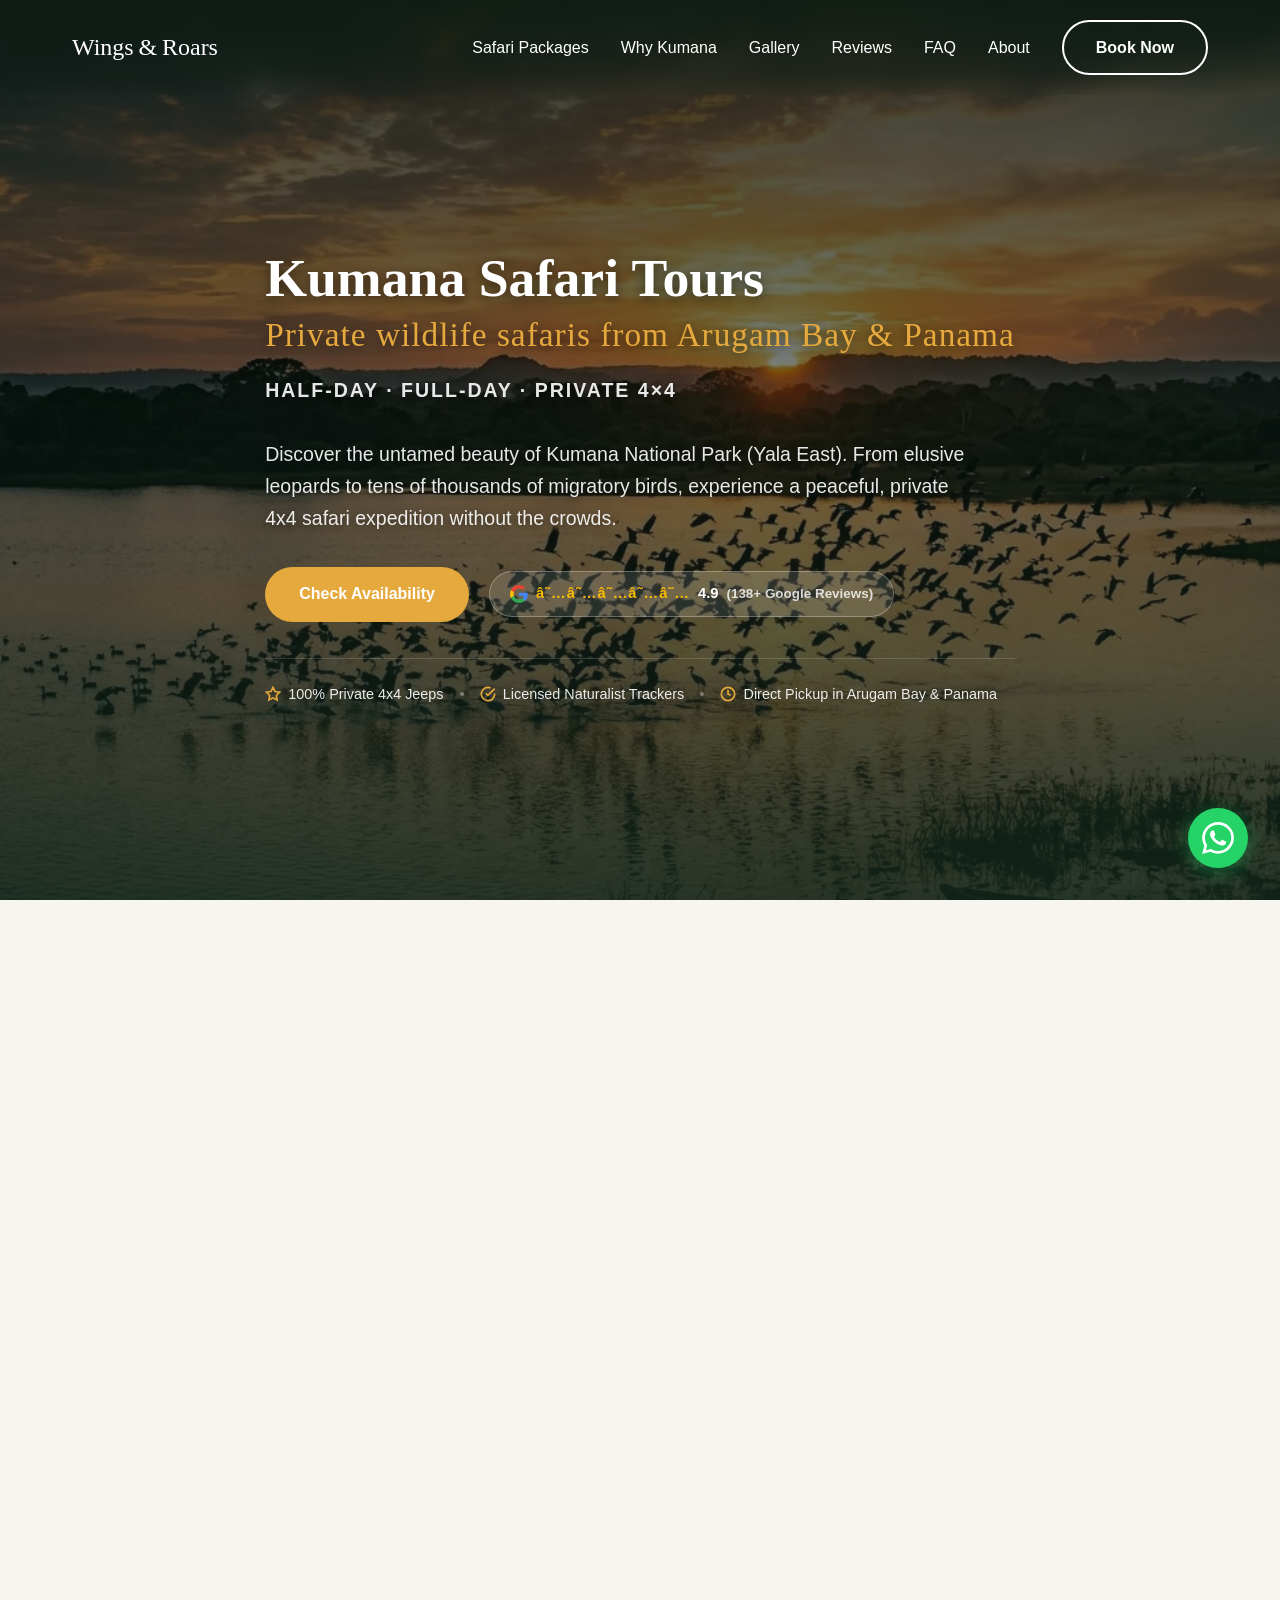
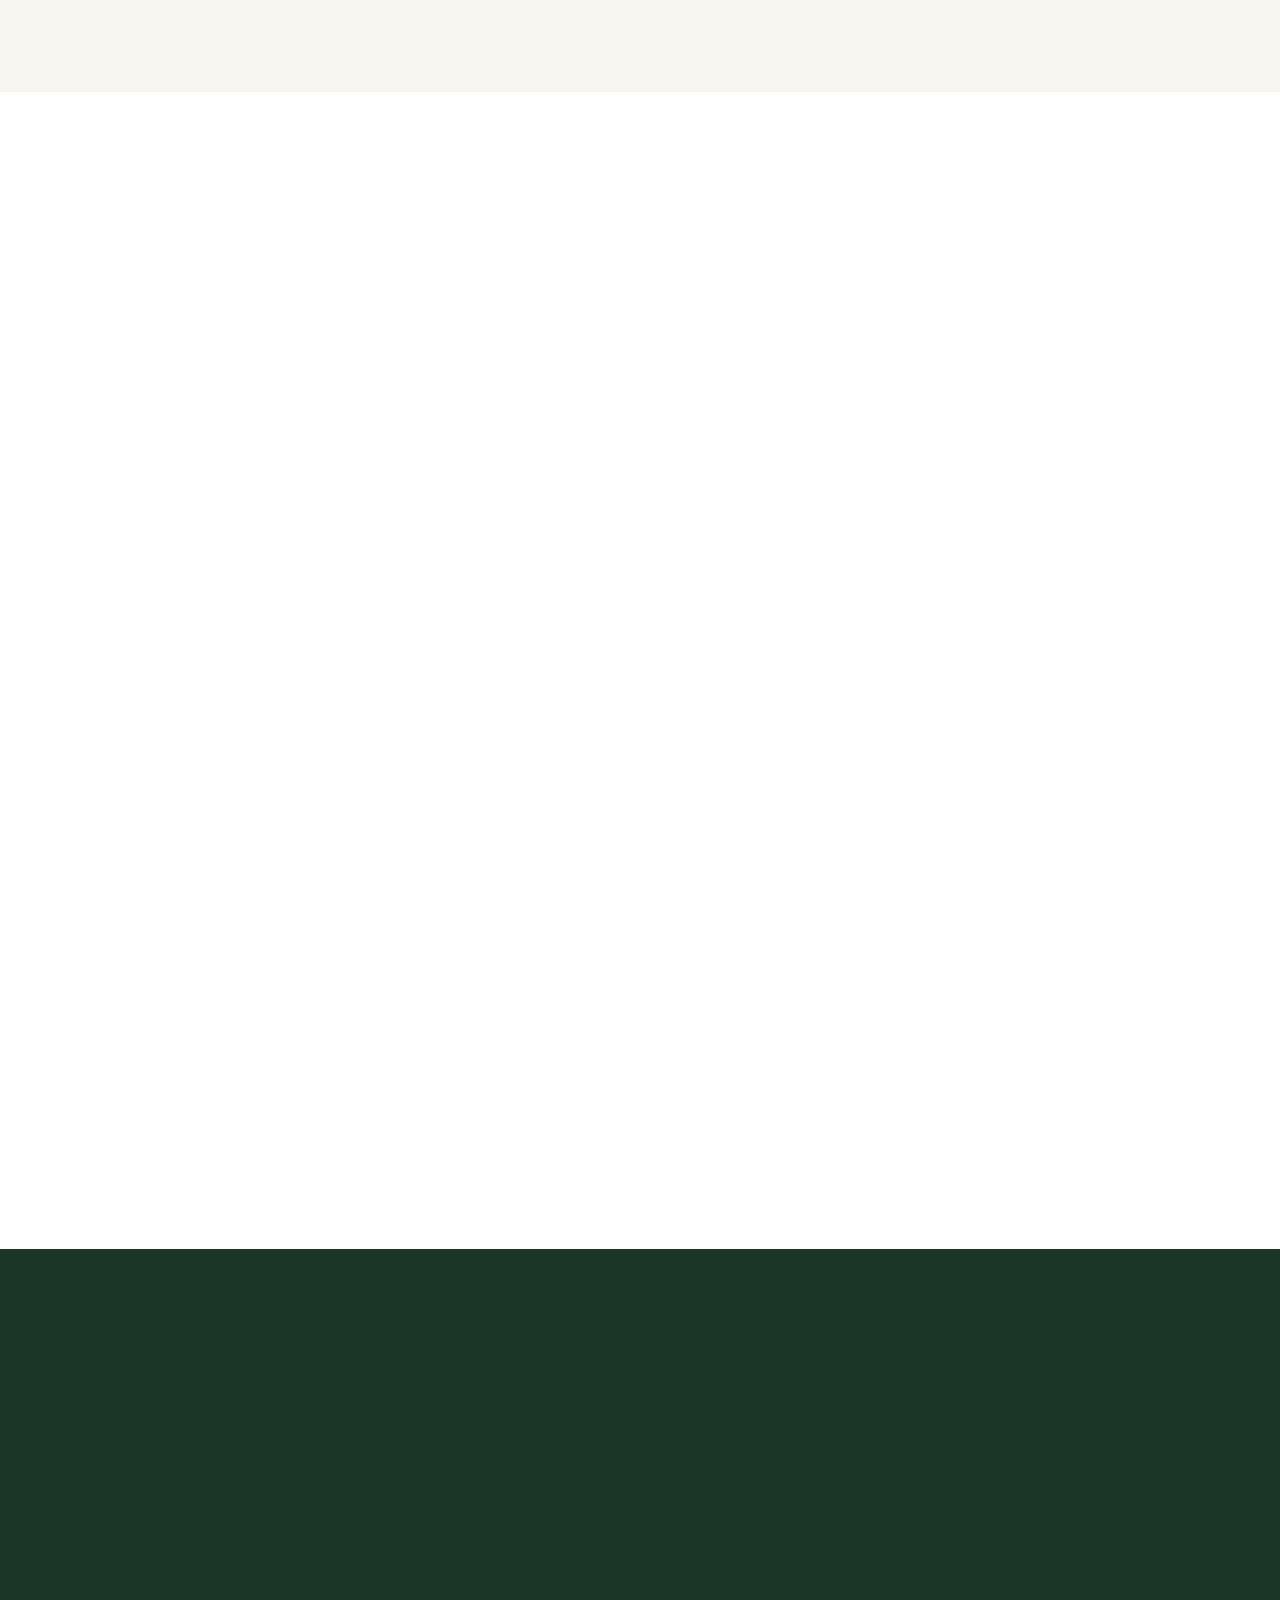
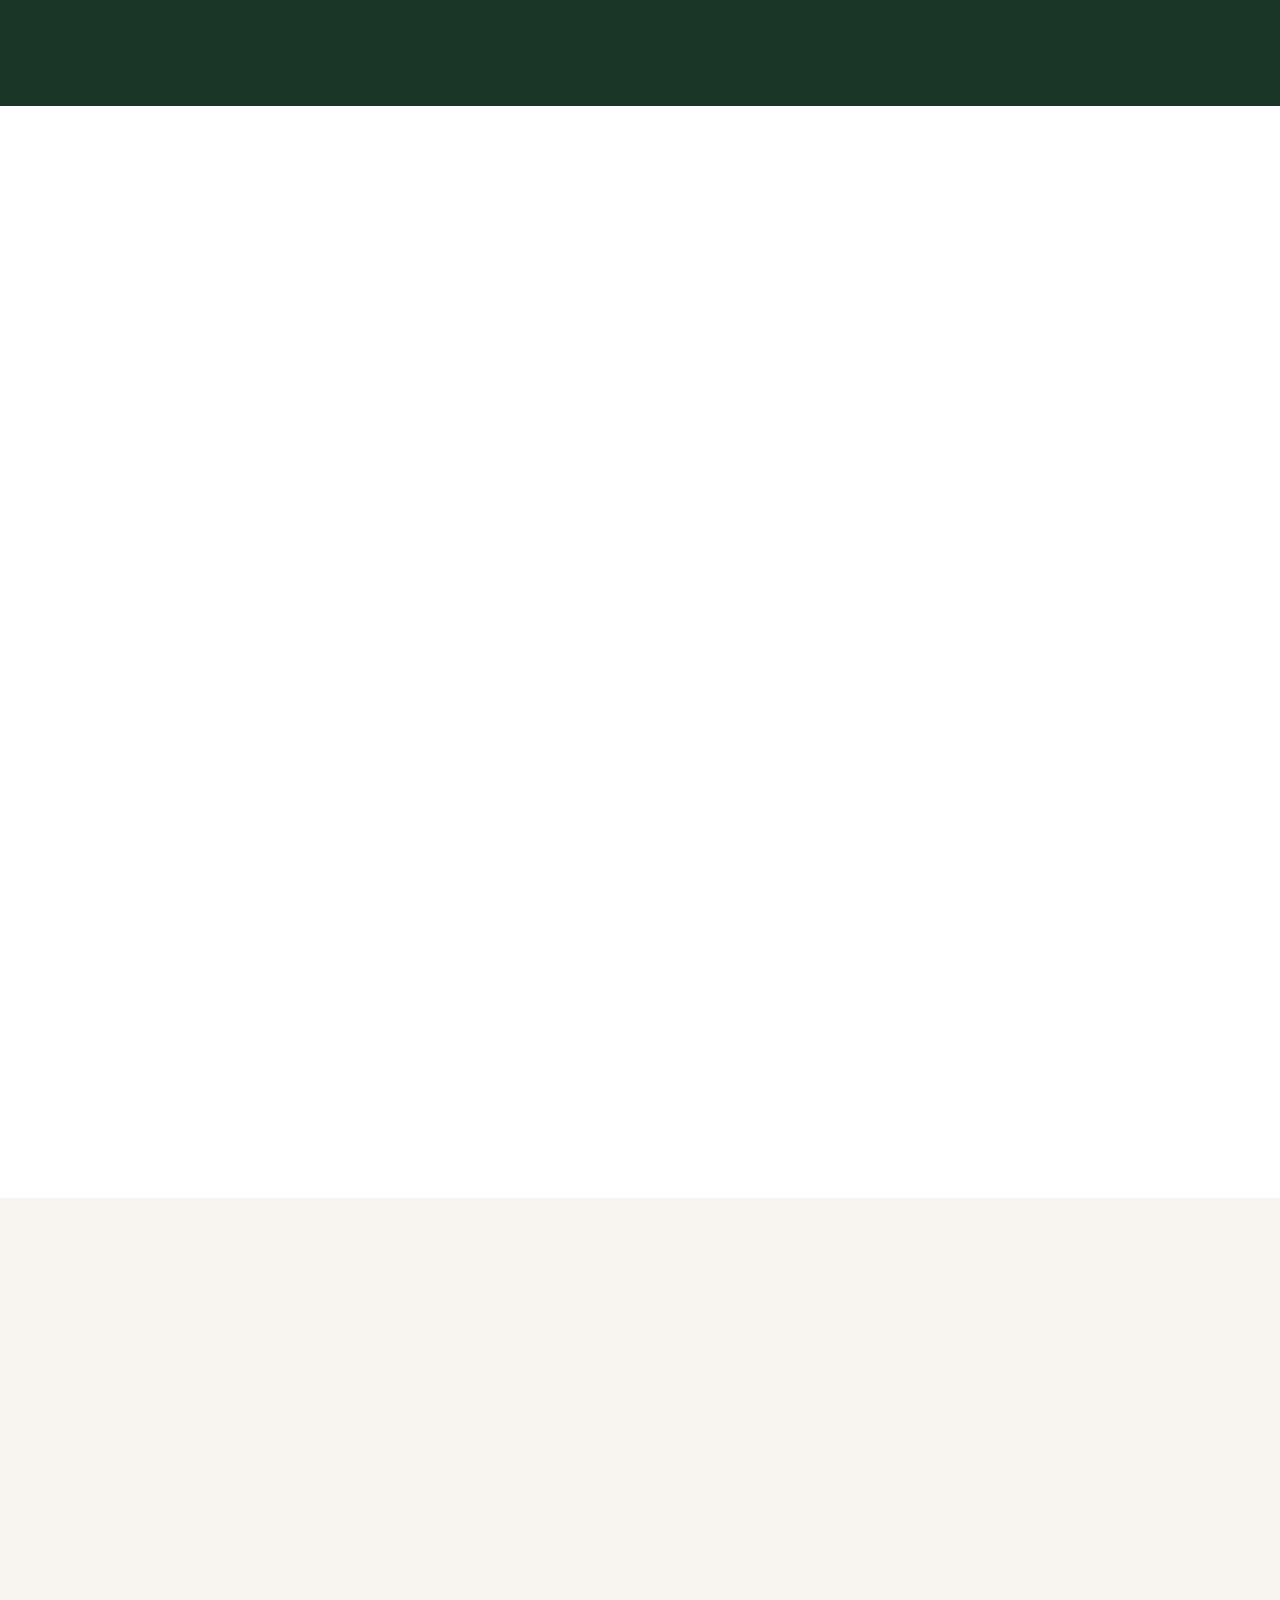
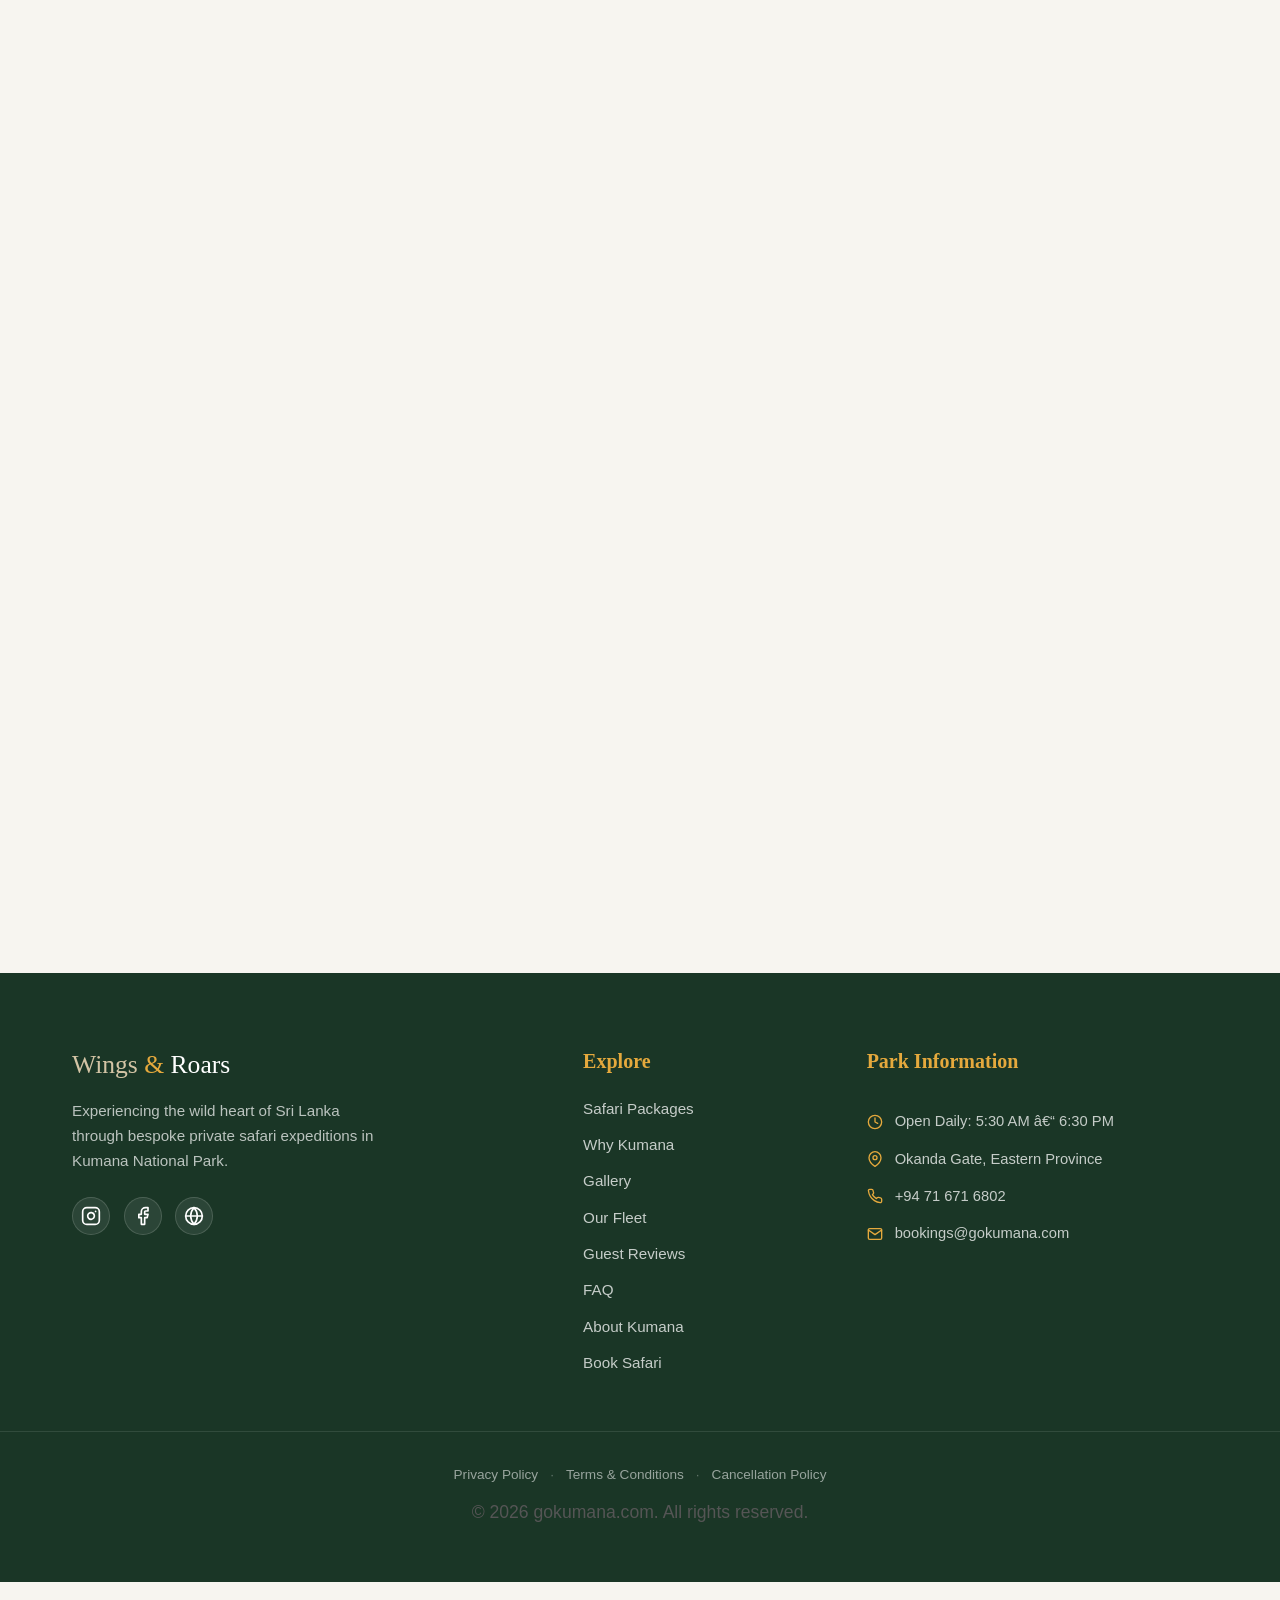
==== commit 264105dd: "Fix mojibake at byte level: restore correct UTF-8 for middle dot, times sign, degree, em-dash, quote" ====
--- a/index.html
+++ b/index.html
@@ -269,7 +269,7 @@
             <div class="hero-overlay"></div>
             <div class="container hero-content">
                 <h1 class="fade-in-up delay-1">Kumana Safari Tours <span class="hero-subtitle">Private wildlife safaris from Arugam Bay &amp; Panama</span></h1>
-                <p class="hero-tagline fade-in-up delay-1">Half-day Â· Full-day Â· Private 4Ã—4</p>
+                <p class="hero-tagline fade-in-up delay-1">Half-day · Full-day · Private 4×4</p>
                 <p class="fade-in-up delay-2">Discover the untamed beauty of Kumana National Park (Yala East). From elusive leopards to tens of thousands of migratory birds, experience a peaceful, private 4x4 safari expedition without the crowds.</p>
                 <div class="hero-actions fade-in-up delay-2">
                     <a href="#booking" class="btn btn-primary">Check Availability</a>
@@ -356,7 +356,7 @@
                             <svg width="28" height="28" viewBox="0 0 24 24" fill="none" stroke="currentColor" stroke-width="2" stroke-linecap="round" stroke-linejoin="round"><rect x="1" y="3" width="15" height="13"></rect><polygon points="16 8 20 8 23 11 23 16 16 16 16 8"></polygon><circle cx="5.5" cy="18.5" r="2.5"></circle><circle cx="18.5" cy="18.5" r="2.5"></circle></svg>
                         </div>
                         <h3>Private Safari Experience</h3>
-                        <p>Your group gets a dedicated 4Ã—4 safari jeep â€” no sharing with strangers, no fixed routes.</p>
+                        <p>Your group gets a dedicated 4×4 safari jeep â€” no sharing with strangers, no fixed routes.</p>
                     </div>
                     <div class="why-kumana-card">
                         <div class="why-kumana-icon">
@@ -482,7 +482,7 @@
                         </div>
                         <div class="gallery-card-info">
                             <div class="gallery-card-meta">
-                                <h3>Elevated 360Â° Viewing 4x4</h3>
+                                <h3>Elevated 360° Viewing 4x4</h3>
                                 <p><svg width="14" height="14" viewBox="0 0 24 24" fill="none" stroke="currentColor" stroke-width="2"><path d="M21 10c0 7-9 13-9 13s-9-6-9-13a9 9 0 0 1 18 0z"></path><circle cx="12" cy="10" r="3"></circle></svg> Safari Trail Ready</p>
                             </div>
                             <span class="gallery-zoom-icon" aria-hidden="true">
@@ -596,7 +596,7 @@
                         <li>Spacious seating for up to 6 guests</li>
                         <li>Elevated vantage points for photography</li>
                         <li>Built-in coolers for refreshments</li>
-                        <li>Open sides for 360Â° unobstructed viewing</li>
+                        <li>Open sides for 360° unobstructed viewing</li>
                         <li>First-aid kit onboard</li>
                         <li>Safety briefing before departure</li>
                     </ul>
@@ -685,11 +685,11 @@
                                 <span class="card-meta-tag"><svg width="14" height="14" viewBox="0 0 24 24" fill="none" stroke="currentColor" stroke-width="2.5"><circle cx="12" cy="12" r="10"></circle><polyline points="12 6 12 12 16 14"></polyline></svg> ~4â€“5 hours</span>
                                 <span class="card-meta-tag"><svg width="14" height="14" viewBox="0 0 24 24" fill="none" stroke="currentColor" stroke-width="2.5"><path d="M17 21v-2a4 4 0 0 0-4-4H5a4 4 0 0 0-4 4v2"></path><circle cx="9" cy="7" r="4"></circle></svg> Up to 6 guests</span>
                             </div>
-                            <p class="card-price">Inquire for rates <span class="card-price-note">Â· Price per jeep</span></p>
+                            <p class="card-price">Inquire for rates <span class="card-price-note">· Price per jeep</span></p>
                             <p>Explore the famous Kumana Villu swamp. Perfect for bird watching, spotting pelicans, painted storks, and rare migratory birds alongside other wildlife.</p>
                             <ul class="features">
                                 <li>Morning (5:30 AM) or evening (2:00 PM) session</li>
-                                <li>Private 4Ã—4 safari jeep with driver</li>
+                                <li>Private 4×4 safari jeep with driver</li>
                                 <li>Licensed wildlife tracker / naturalist guide</li>
                                 <li>Binoculars provided</li>
                                 <li>Chilled refreshments &amp; water</li>
@@ -719,11 +719,11 @@
                                 <span class="card-meta-tag"><svg width="14" height="14" viewBox="0 0 24 24" fill="none" stroke="currentColor" stroke-width="2.5"><circle cx="12" cy="12" r="10"></circle><polyline points="12 6 12 12 16 14"></polyline></svg> Dawn to dusk (~10â€“12 hrs)</span>
                                 <span class="card-meta-tag"><svg width="14" height="14" viewBox="0 0 24 24" fill="none" stroke="currentColor" stroke-width="2.5"><path d="M17 21v-2a4 4 0 0 0-4-4H5a4 4 0 0 0-4 4v2"></path><circle cx="9" cy="7" r="4"></circle></svg> Up to 6 guests</span>
                             </div>
-                            <p class="card-price">Inquire for rates <span class="card-price-note">Â· Price per jeep</span></p>
+                            <p class="card-price">Inquire for rates <span class="card-price-note">· Price per jeep</span></p>
                             <p>Dawn to dusk adventure deep into the wilderness. Track the majestic Sri Lankan leopard, elephants, and sloth bears in their natural habitat.</p>
                             <ul class="features">
                                 <li>Departure at 5:30 AM, return by dusk</li>
-                                <li>Private 4Ã—4 safari jeep with driver</li>
+                                <li>Private 4×4 safari jeep with driver</li>
                                 <li>Licensed wildlife tracker / naturalist guide</li>
                                 <li>Packed jungle breakfast &amp; traditional Sri Lankan lunch</li>
                                 <li>Chilled refreshments &amp; water all day</li>
@@ -1089,9 +1089,9 @@
         <div class="footer-bottom">
             <div class="footer-bottom-links">
                 <a href="#">Privacy Policy</a>
-                <span class="footer-sep">Â·</span>
+                <span class="footer-sep">·</span>
                 <a href="#">Terms &amp; Conditions</a>
-                <span class="footer-sep">Â·</span>
+                <span class="footer-sep">·</span>
                 <a href="#">Cancellation Policy</a>
             </div>
             <p>&copy; 2026 gokumana.com. All rights reserved.</p>
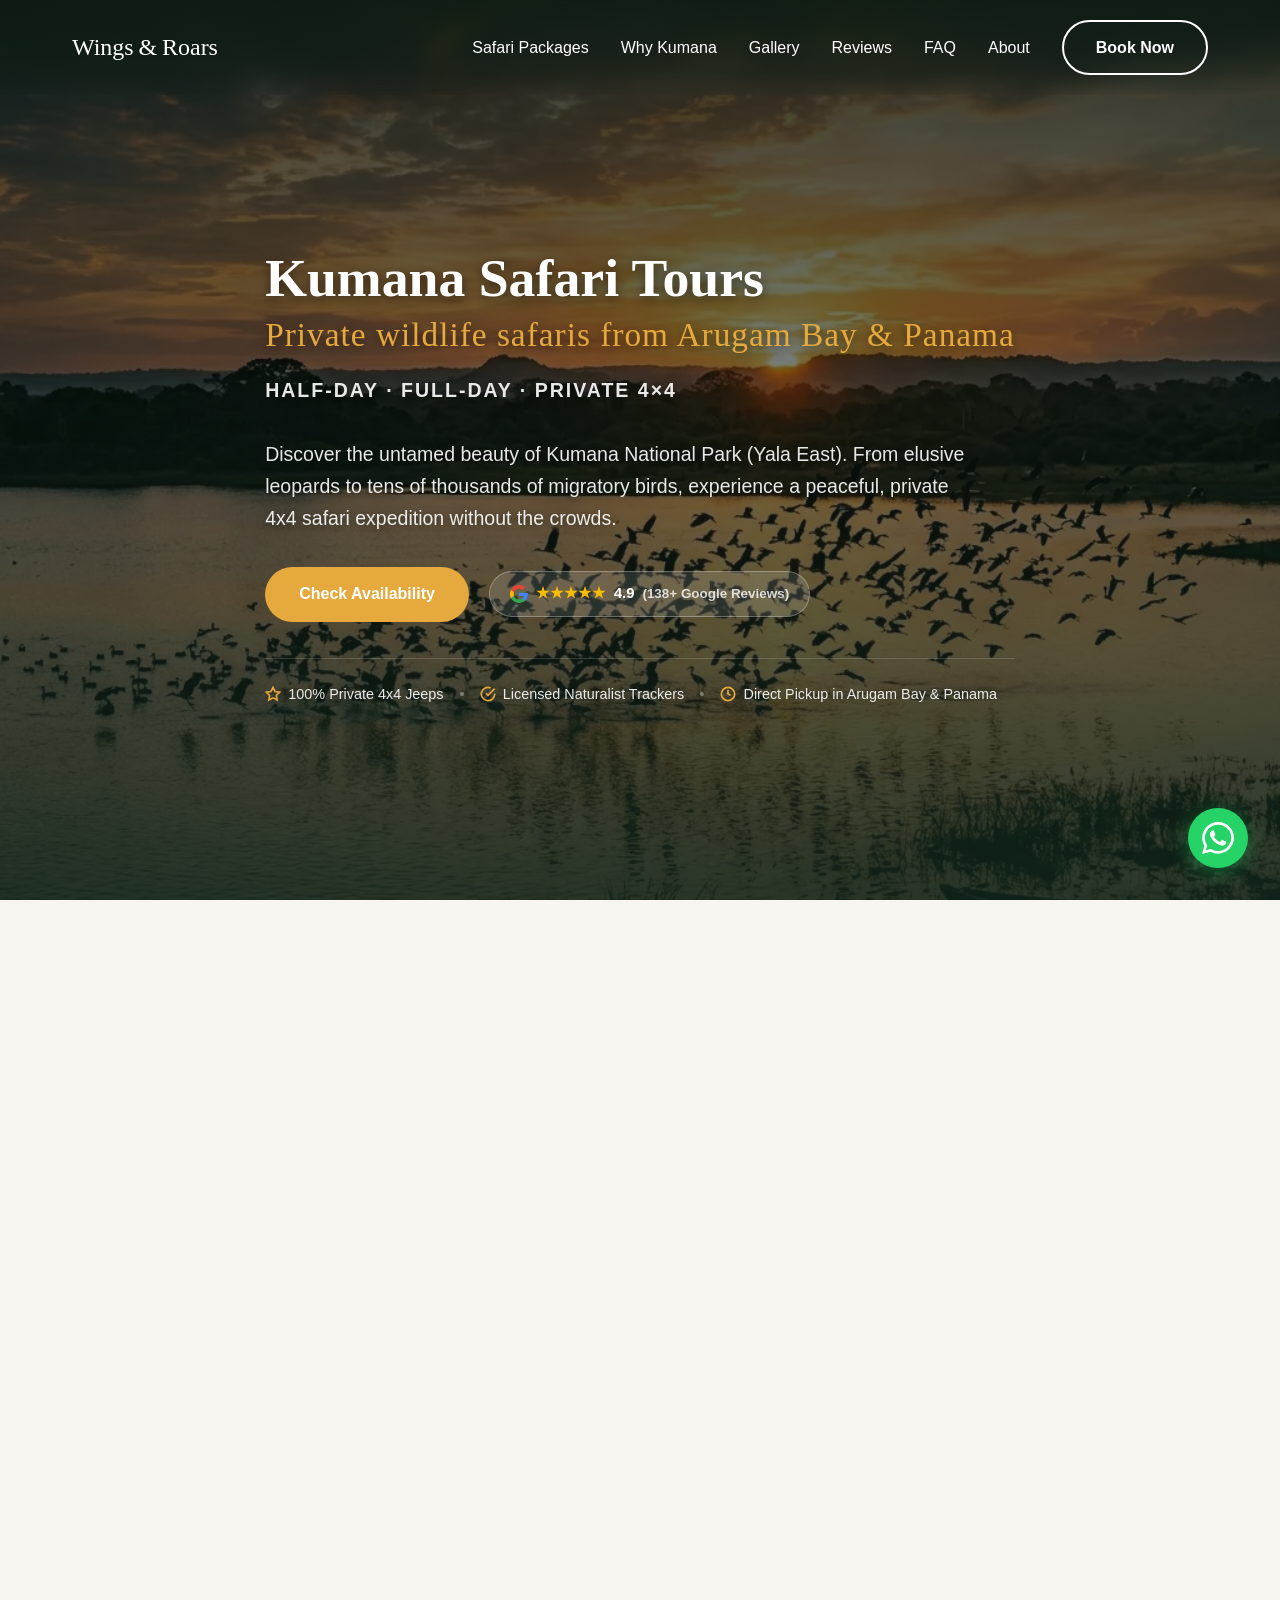
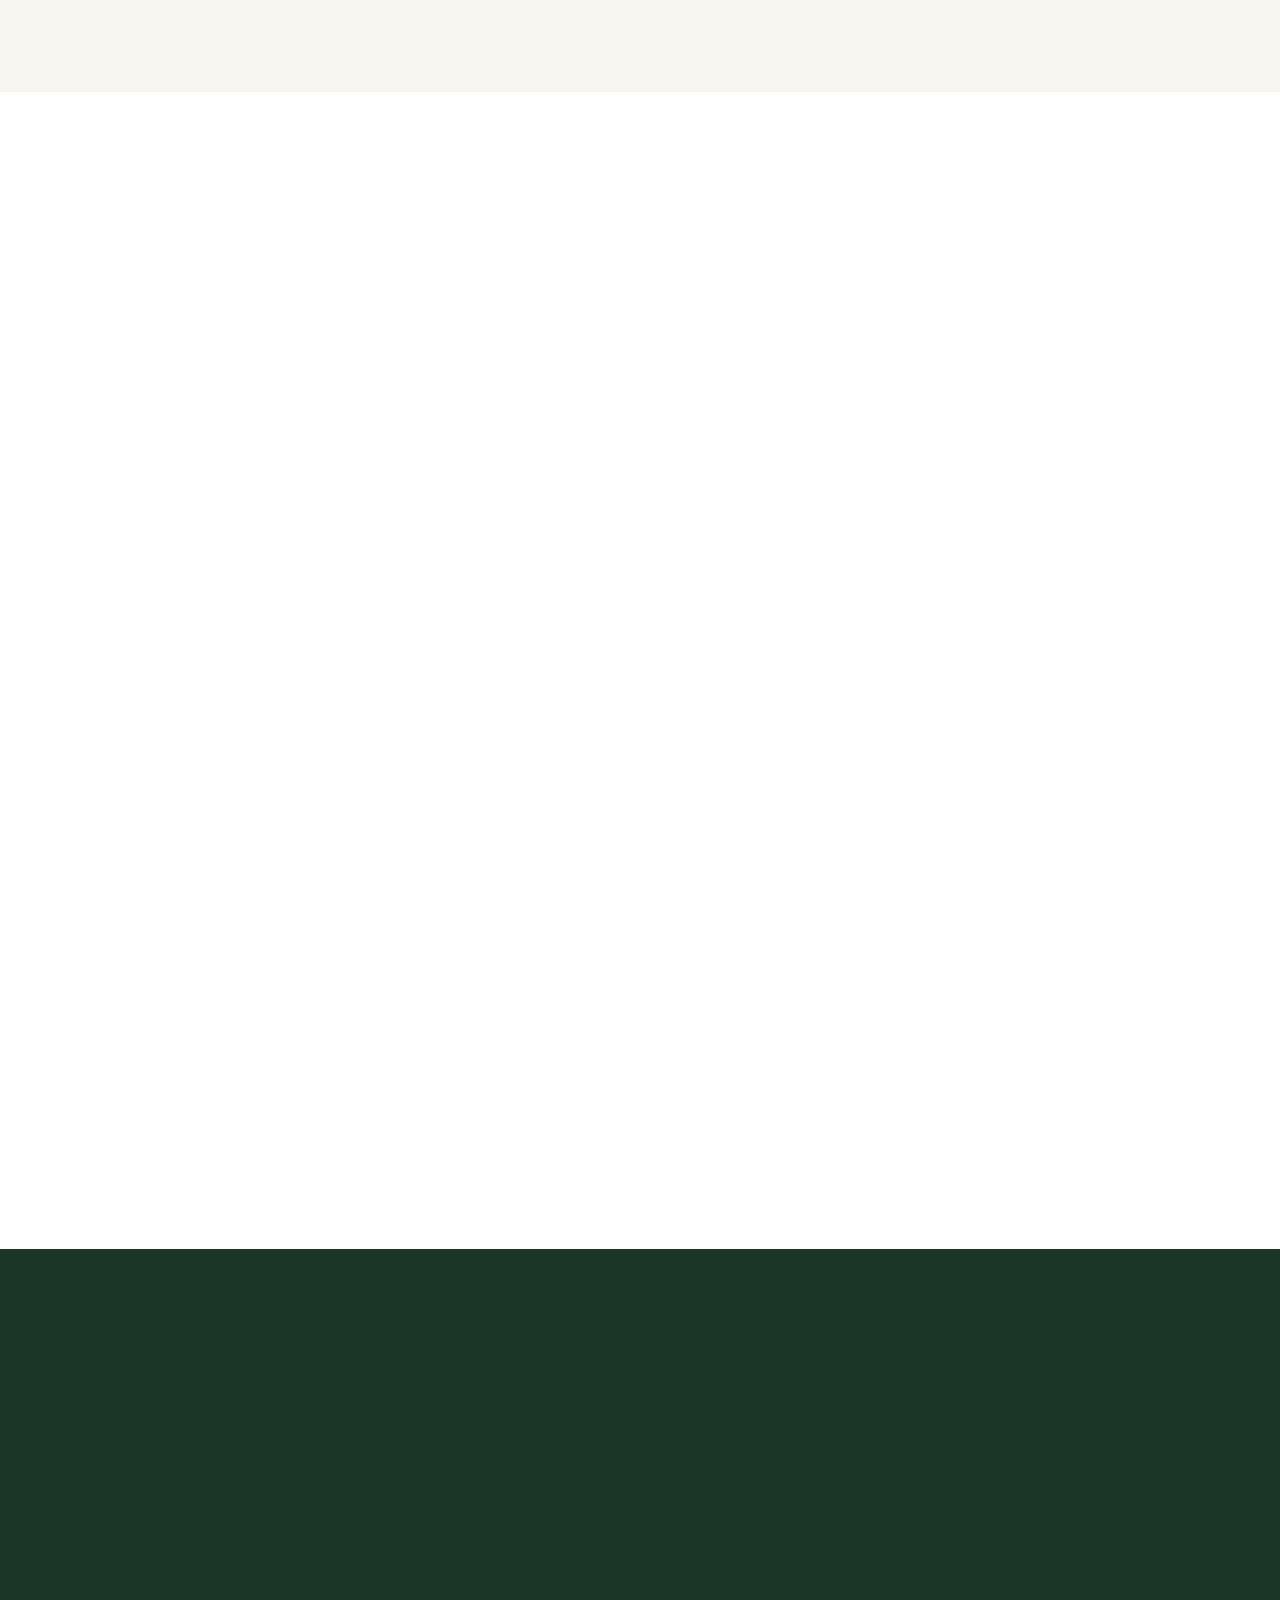
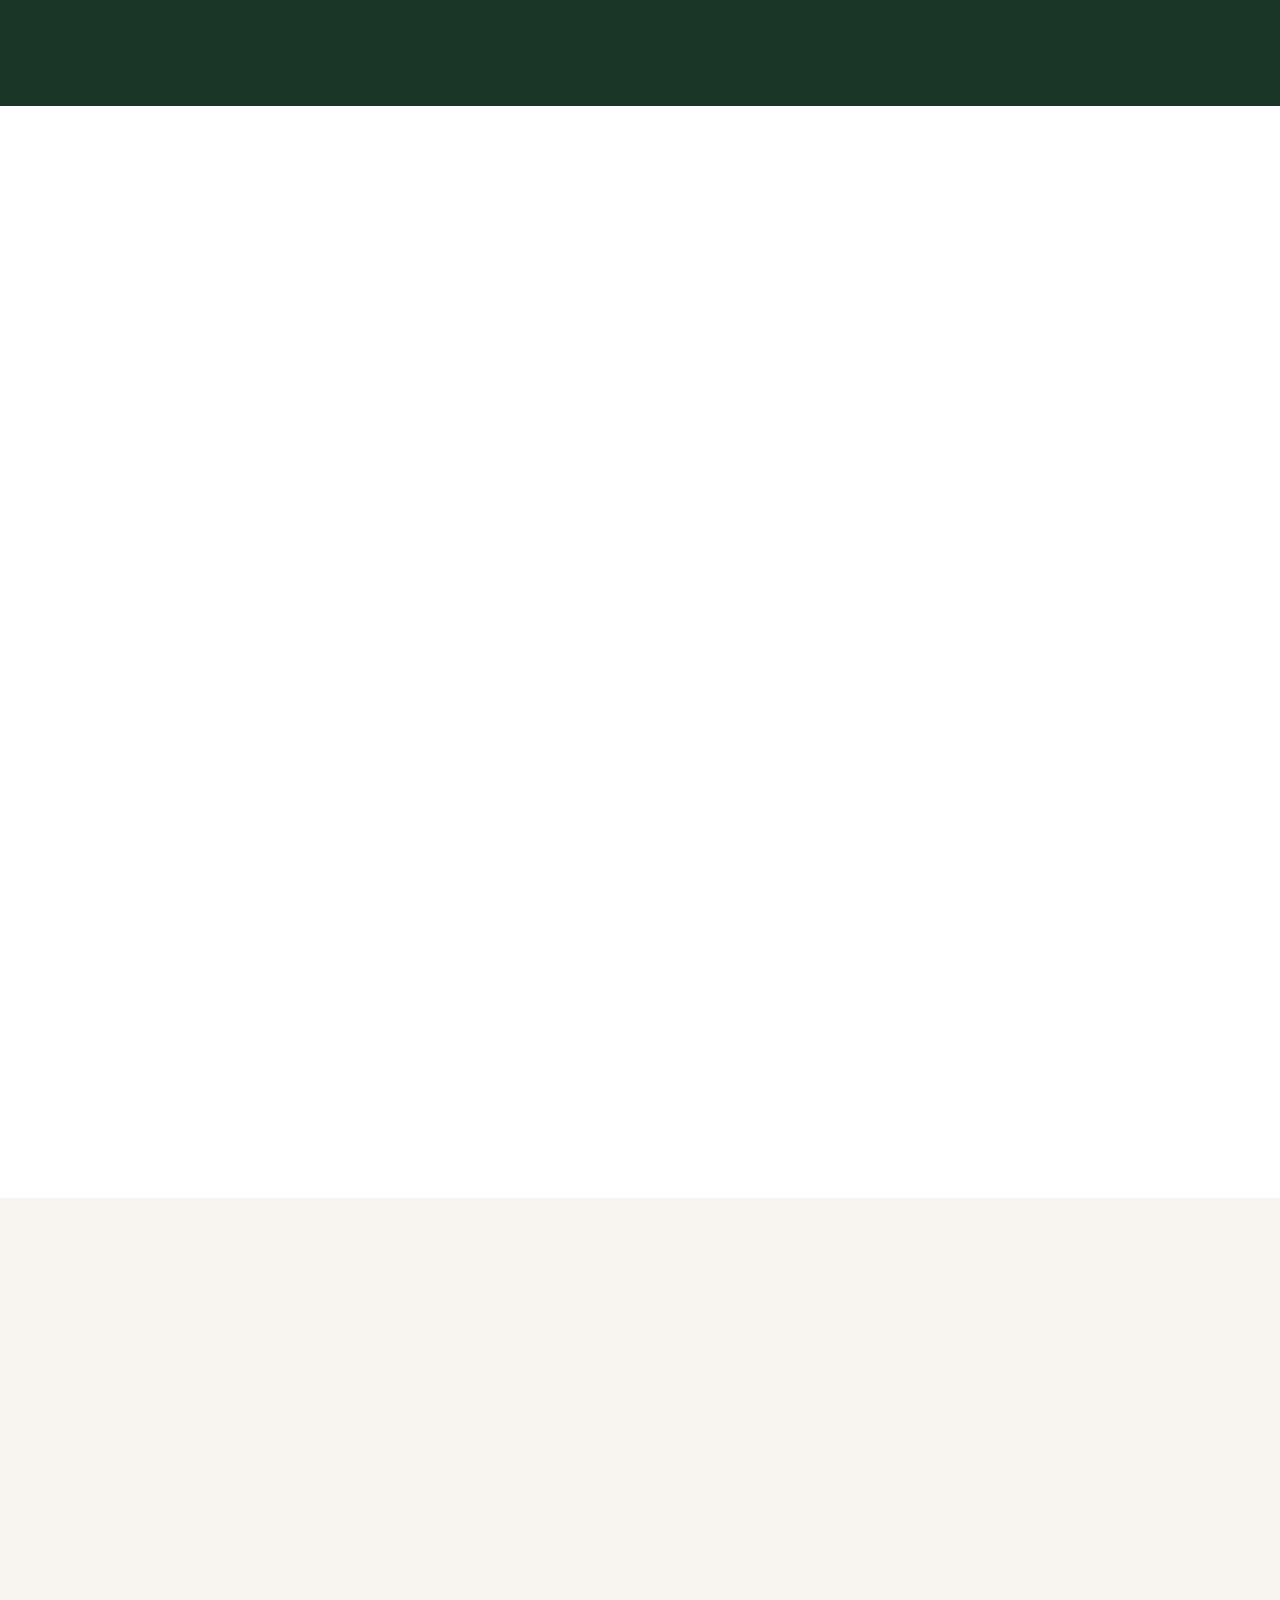
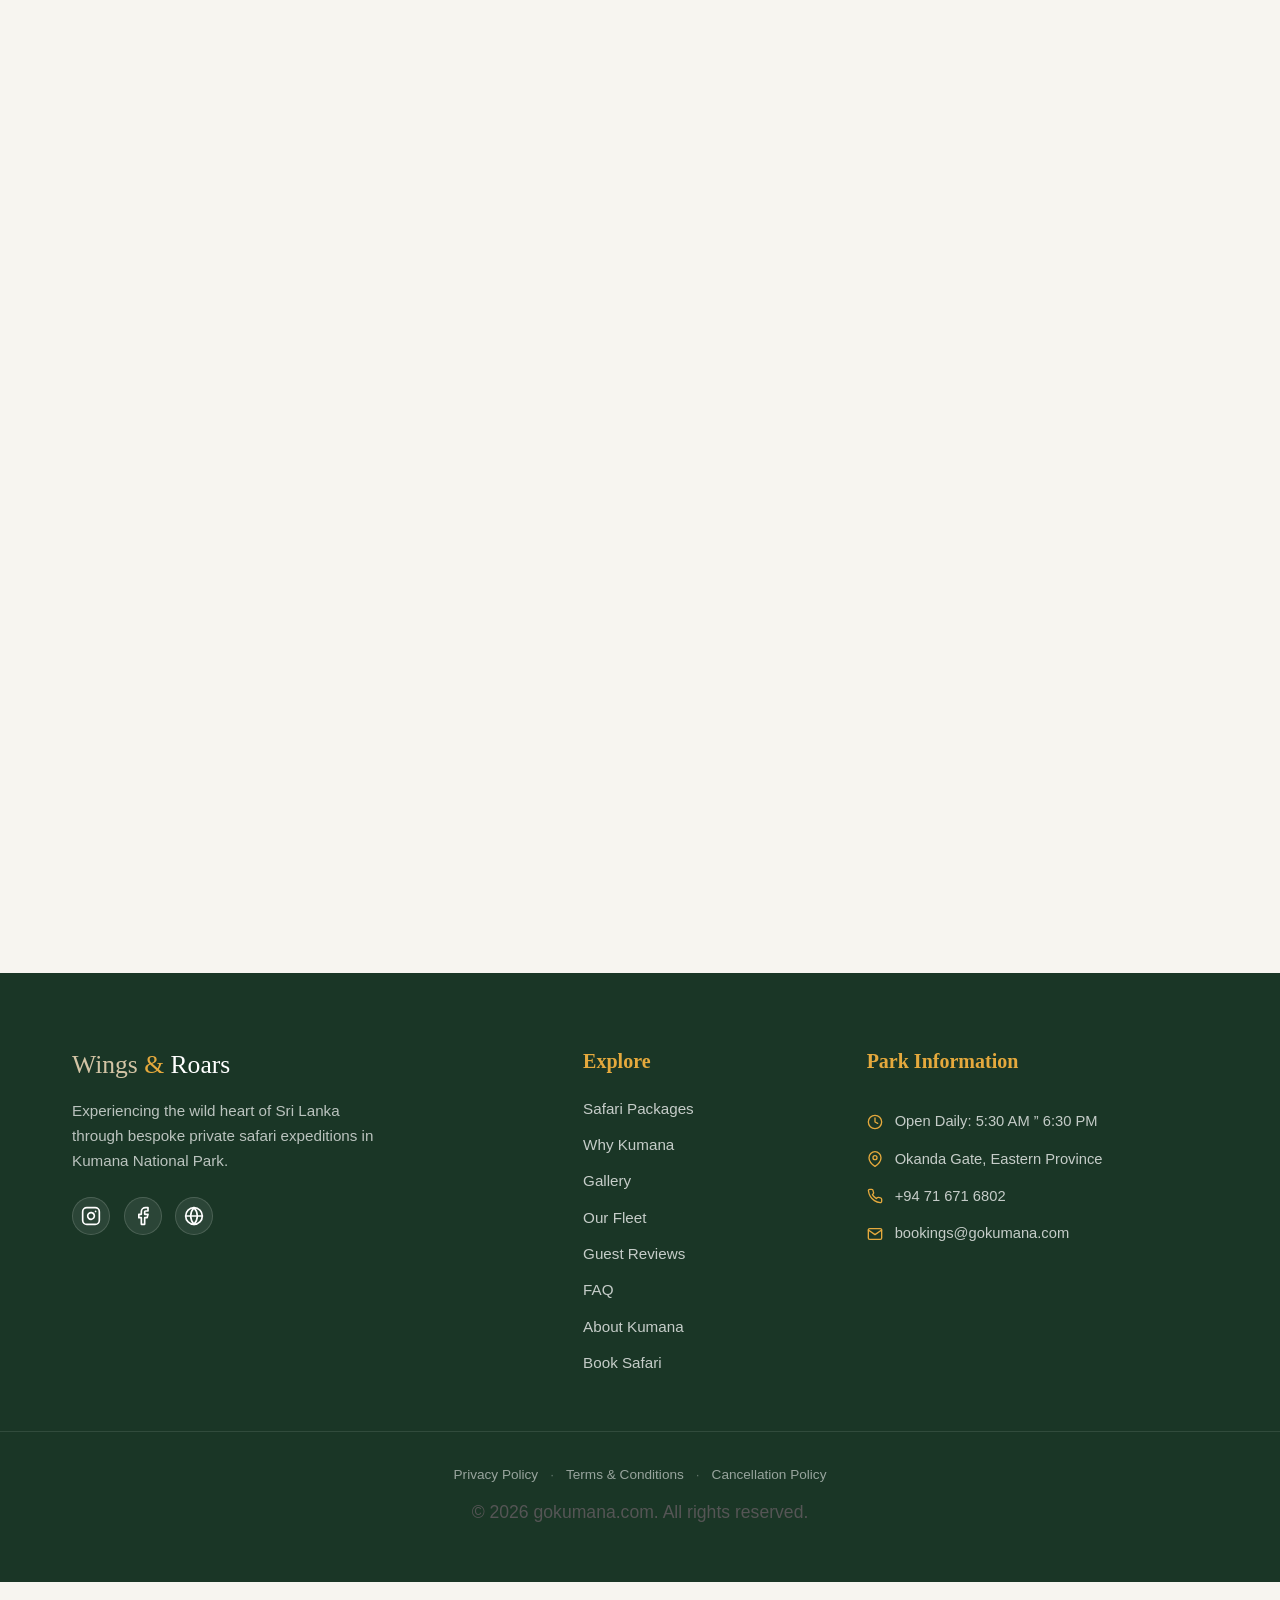
==== commit eadfc0fb: "Fix remaining mojibake: stars, em-dashes, curly quotes throughout index.html" ====
--- a/index.html
+++ b/index.html
@@ -174,7 +174,7 @@
               "name": "How many people can fit in one jeep?",
               "acceptedAnswer": {
                 "@type": "Answer",
-                "text": "Each safari jeep comfortably seats up to 6 guests with elevated viewing positions. Even with 2 guests, you get the entire private jeep â€” no sharing with other groups."
+                "text": "Each safari jeep comfortably seats up to 6 guests with elevated viewing positions. Even with 2 guests, you get the entire private jeep — no sharing with other groups."
               }
             },
             {
@@ -280,7 +280,7 @@
                             <path fill="#FBBC05" d="M5.28 14.27c-.25-.72-.38-1.49-.38-2.27s.13-1.55.38-2.27V6.58H1.25C.45 8.18 0 9.98 0 12s.45 3.82 1.25 5.42l4.03-3.15z"/>
                             <path fill="#EA4335" d="M12 4.75c1.77 0 3.35.61 4.6 1.8l3.42-3.42C17.95 1.19 15.24 0 12 0 7.33 0 3.26 2.64 1.25 6.58l4.03 3.15c.95-2.83 3.6-4.98 6.72-4.98z"/>
                         </svg>
-                        <span class="pill-stars">â˜…â˜…â˜…â˜…â˜…</span>
+                        <span class="pill-stars">★★★★★</span>
                         <span class="pill-score">4.9</span>
                         <span class="pill-text">(138+ Google Reviews)</span>
                     </a>
@@ -334,7 +334,7 @@
                 <div class="section-header reveal">
                     <h4 class="section-subtitle">Why Choose Kumana?</h4>
                     <h2 class="section-title">A Safari Without the Crowds</h2>
-                    <p class="section-desc">Kumana National Park offers everything Yala does â€” leopards, elephants, sloth bears â€” with a fraction of the vehicle traffic. Here's why experienced travelers choose Kumana.</p>
+                    <p class="section-desc">Kumana National Park offers everything Yala does — leopards, elephants, sloth bears — with a fraction of the vehicle traffic. Here's why experienced travelers choose Kumana.</p>
                 </div>
                 <div class="why-kumana-grid reveal">
                     <div class="why-kumana-card">
@@ -342,28 +342,28 @@
                             <svg width="28" height="28" viewBox="0 0 24 24" fill="none" stroke="currentColor" stroke-width="2" stroke-linecap="round" stroke-linejoin="round"><path d="M17 21v-2a4 4 0 0 0-4-4H5a4 4 0 0 0-4 4v2"></path><circle cx="9" cy="7" r="4"></circle><path d="M23 21v-2a4 4 0 0 0-3-3.87"></path><path d="M16 3.13a4 4 0 0 1 0 7.75"></path></svg>
                         </div>
                         <h3>Less Vehicle Congestion</h3>
-                        <p>Enjoy wildlife encounters in peaceful solitude â€” no crowded jeep queues or noisy convoys blocking your view.</p>
+                        <p>Enjoy wildlife encounters in peaceful solitude — no crowded jeep queues or noisy convoys blocking your view.</p>
                     </div>
                     <div class="why-kumana-card">
                         <div class="why-kumana-icon">
                             <svg width="28" height="28" viewBox="0 0 24 24" fill="none" stroke="currentColor" stroke-width="2" stroke-linecap="round" stroke-linejoin="round"><path d="M22 11.08V12a10 10 0 1 1-5.93-9.14"></path><polyline points="22 4 12 14.01 9 11.01"></polyline></svg>
                         </div>
                         <h3>Exceptional Birdlife</h3>
-                        <p>Kumana Villu is one of Asia's greatest bird sanctuaries â€” home to tens of thousands of migratory and resident species.</p>
+                        <p>Kumana Villu is one of Asia's greatest bird sanctuaries — home to tens of thousands of migratory and resident species.</p>
                     </div>
                     <div class="why-kumana-card">
                         <div class="why-kumana-icon">
                             <svg width="28" height="28" viewBox="0 0 24 24" fill="none" stroke="currentColor" stroke-width="2" stroke-linecap="round" stroke-linejoin="round"><rect x="1" y="3" width="15" height="13"></rect><polygon points="16 8 20 8 23 11 23 16 16 16 16 8"></polygon><circle cx="5.5" cy="18.5" r="2.5"></circle><circle cx="18.5" cy="18.5" r="2.5"></circle></svg>
                         </div>
                         <h3>Private Safari Experience</h3>
-                        <p>Your group gets a dedicated 4×4 safari jeep â€” no sharing with strangers, no fixed routes.</p>
+                        <p>Your group gets a dedicated 4×4 safari jeep — no sharing with strangers, no fixed routes.</p>
                     </div>
                     <div class="why-kumana-card">
                         <div class="why-kumana-icon">
                             <svg width="28" height="28" viewBox="0 0 24 24" fill="none" stroke="currentColor" stroke-width="2" stroke-linecap="round" stroke-linejoin="round"><path d="M21 10c0 7-9 13-9 13s-9-6-9-13a9 9 0 0 1 18 0z"></path><circle cx="12" cy="10" r="3"></circle></svg>
                         </div>
                         <h3>Arugam Bay Pickup</h3>
-                        <p>Convenient door-to-door pickup from Arugam Bay, Pottuvil, or Panama â€” only 45â€“60 minutes to the park entrance.</p>
+                        <p>Convenient door-to-door pickup from Arugam Bay, Pottuvil, or Panama — only 45”60 minutes to the park entrance.</p>
                     </div>
                     <div class="why-kumana-card">
                         <div class="why-kumana-icon">
@@ -633,7 +633,7 @@
                     <div class="google-badge-score">
                         <span class="score-num">4.9</span>
                         <div class="score-stars">
-                            <span class="stars-gold">â˜…â˜…â˜…â˜…â˜…</span>
+                            <span class="stars-gold">★★★★★</span>
                             <span class="score-count">Based on 138+ reviews</span>
                         </div>
                     </div>
@@ -682,7 +682,7 @@
                         <div class="card-content">
                             <h3>Half Day Safari</h3>
                             <div class="card-meta-row">
-                                <span class="card-meta-tag"><svg width="14" height="14" viewBox="0 0 24 24" fill="none" stroke="currentColor" stroke-width="2.5"><circle cx="12" cy="12" r="10"></circle><polyline points="12 6 12 12 16 14"></polyline></svg> ~4â€“5 hours</span>
+                                <span class="card-meta-tag"><svg width="14" height="14" viewBox="0 0 24 24" fill="none" stroke="currentColor" stroke-width="2.5"><circle cx="12" cy="12" r="10"></circle><polyline points="12 6 12 12 16 14"></polyline></svg> ~4”5 hours</span>
                                 <span class="card-meta-tag"><svg width="14" height="14" viewBox="0 0 24 24" fill="none" stroke="currentColor" stroke-width="2.5"><path d="M17 21v-2a4 4 0 0 0-4-4H5a4 4 0 0 0-4 4v2"></path><circle cx="9" cy="7" r="4"></circle></svg> Up to 6 guests</span>
                             </div>
                             <p class="card-price">Inquire for rates <span class="card-price-note">· Price per jeep</span></p>
@@ -716,7 +716,7 @@
                         <div class="card-content">
                             <h3>Full Day Safari</h3>
                             <div class="card-meta-row">
-                                <span class="card-meta-tag"><svg width="14" height="14" viewBox="0 0 24 24" fill="none" stroke="currentColor" stroke-width="2.5"><circle cx="12" cy="12" r="10"></circle><polyline points="12 6 12 12 16 14"></polyline></svg> Dawn to dusk (~10â€“12 hrs)</span>
+                                <span class="card-meta-tag"><svg width="14" height="14" viewBox="0 0 24 24" fill="none" stroke="currentColor" stroke-width="2.5"><circle cx="12" cy="12" r="10"></circle><polyline points="12 6 12 12 16 14"></polyline></svg> Dawn to dusk (~10”12 hrs)</span>
                                 <span class="card-meta-tag"><svg width="14" height="14" viewBox="0 0 24 24" fill="none" stroke="currentColor" stroke-width="2.5"><path d="M17 21v-2a4 4 0 0 0-4-4H5a4 4 0 0 0-4 4v2"></path><circle cx="9" cy="7" r="4"></circle></svg> Up to 6 guests</span>
                             </div>
                             <p class="card-price">Inquire for rates <span class="card-price-note">· Price per jeep</span></p>
@@ -770,7 +770,7 @@
                 </div>
                 <div class="booking-widget">
                     <h3 class="booking-widget-title">Plan Your Safari</h3>
-                    <p class="booking-widget-subtitle">Fill in your details â€” weâ€™ll generate a WhatsApp message for you.</p>
+                    <p class="booking-widget-subtitle">Fill in your details — we’ll generate a WhatsApp message for you.</p>
                     <form id="bookingForm" class="booking-form" autocomplete="off">
                         <div class="form-group">
                             <label for="booking-date">Preferred Date</label>
@@ -795,7 +795,7 @@
                                 <label class="radio-label">
                                     <input type="radio" name="safari" value="Half Day" checked>
                                     <span class="radio-custom"></span>
-                                    Half Day (~4â€“5 hrs)
+                                    Half Day (~4”5 hrs)
                                 </label>
                                 <label class="radio-label">
                                     <input type="radio" name="safari" value="Full Day">
@@ -936,7 +936,7 @@
                         </span>
                     </button>
                     <div class="faq-answer" id="faq-answer-6" role="region" aria-labelledby="faq-btn-6">
-                        <p>Each safari jeep comfortably seats up to 6 guests with elevated viewing positions. Even with 2 guests, you get the entire private jeep â€” no sharing with other groups.</p>
+                        <p>Each safari jeep comfortably seats up to 6 guests with elevated viewing positions. Even with 2 guests, you get the entire private jeep — no sharing with other groups.</p>
                     </div>
                 </div>
 
@@ -948,7 +948,7 @@
                         </span>
                     </button>
                     <div class="faq-answer" id="faq-answer-7" role="region" aria-labelledby="faq-btn-7">
-                        <p>Wildlife sightings are never guaranteed â€” these are wild animals in their natural habitat. However, Kumana has a healthy leopard population and our experienced trackers know the parkâ€™s trails, waterholes, and animal behavior patterns intimately, giving you the best possible chance of a sighting.</p>
+                        <p>Wildlife sightings are never guaranteed — these are wild animals in their natural habitat. However, Kumana has a healthy leopard population and our experienced trackers know the park’s trails, waterholes, and animal behavior patterns intimately, giving you the best possible chance of a sighting.</p>
                     </div>
                 </div>
 
@@ -984,7 +984,7 @@
                         </span>
                     </button>
                     <div class="faq-answer" id="faq-answer-10" role="region" aria-labelledby="faq-btn-10">
-                        <p>We recommend booking at least 1â€“2 days in advance, especially during peak season (Aprilâ€“September). During high season, our jeeps can fill up quickly. For same-day bookings, contact us on WhatsApp and weâ€™ll do our best to accommodate you.</p>
+                        <p>We recommend booking at least 1”2 days in advance, especially during peak season (April”September). During high season, our jeeps can fill up quickly. For same-day bookings, contact us on WhatsApp and we’ll do our best to accommodate you.</p>
                     </div>
                 </div>
 
@@ -1070,7 +1070,7 @@
                 <h4>Park Information</h4>
                 <div class="footer-detail">
                     <svg xmlns="http://www.w3.org/2000/svg" width="16" height="16" viewBox="0 0 24 24" fill="none" stroke="currentColor" stroke-width="2" stroke-linecap="round" stroke-linejoin="round" aria-hidden="true"><circle cx="12" cy="12" r="10"></circle><polyline points="12 6 12 12 16 14"></polyline></svg>
-                    <span>Open Daily: 5:30 AM â€“ 6:30 PM</span>
+                    <span>Open Daily: 5:30 AM ” 6:30 PM</span>
                 </div>
                 <div class="footer-detail">
                     <svg xmlns="http://www.w3.org/2000/svg" width="16" height="16" viewBox="0 0 24 24" fill="none" stroke="currentColor" stroke-width="2" stroke-linecap="round" stroke-linejoin="round" aria-hidden="true"><path d="M21 10c0 7-9 13-9 13s-9-6-9-13a9 9 0 0 1 18 0z"></path><circle cx="12" cy="10" r="3"></circle></svg>
@@ -1118,7 +1118,7 @@
     <div class="mobile-cta-bar" id="mobileCta">
         <a href="https://wa.me/94716716802?text=Hi%2C%20I%27d%20like%20to%20inquire%20about%20a%20Kumana%20safari%20tour." target="_blank" rel="noopener noreferrer" class="mobile-cta-link">
             <svg width="20" height="20" fill="#ffffff" aria-hidden="true"><use href="#icon-whatsapp"/></svg>
-            <span>WhatsApp â€” Check Availability</span>
+            <span>WhatsApp — Check Availability</span>
         </a>
     </div>
 
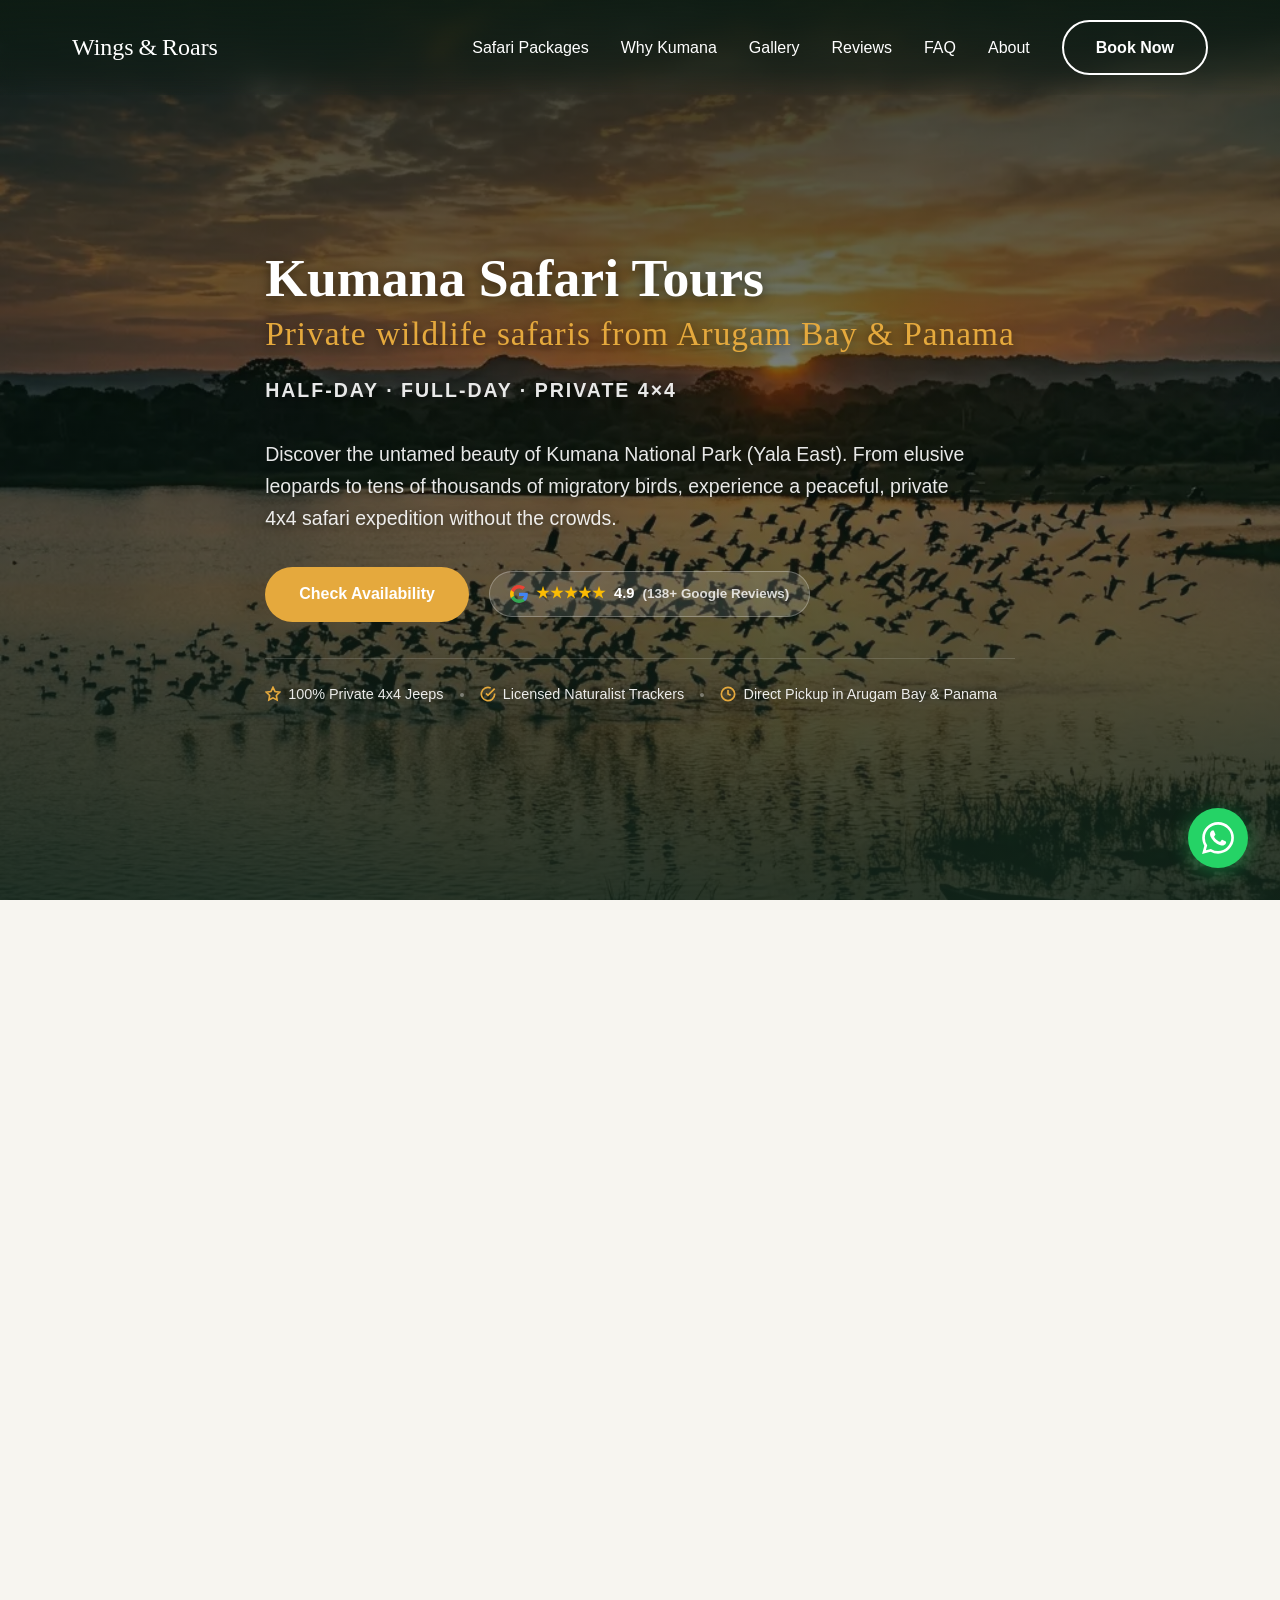
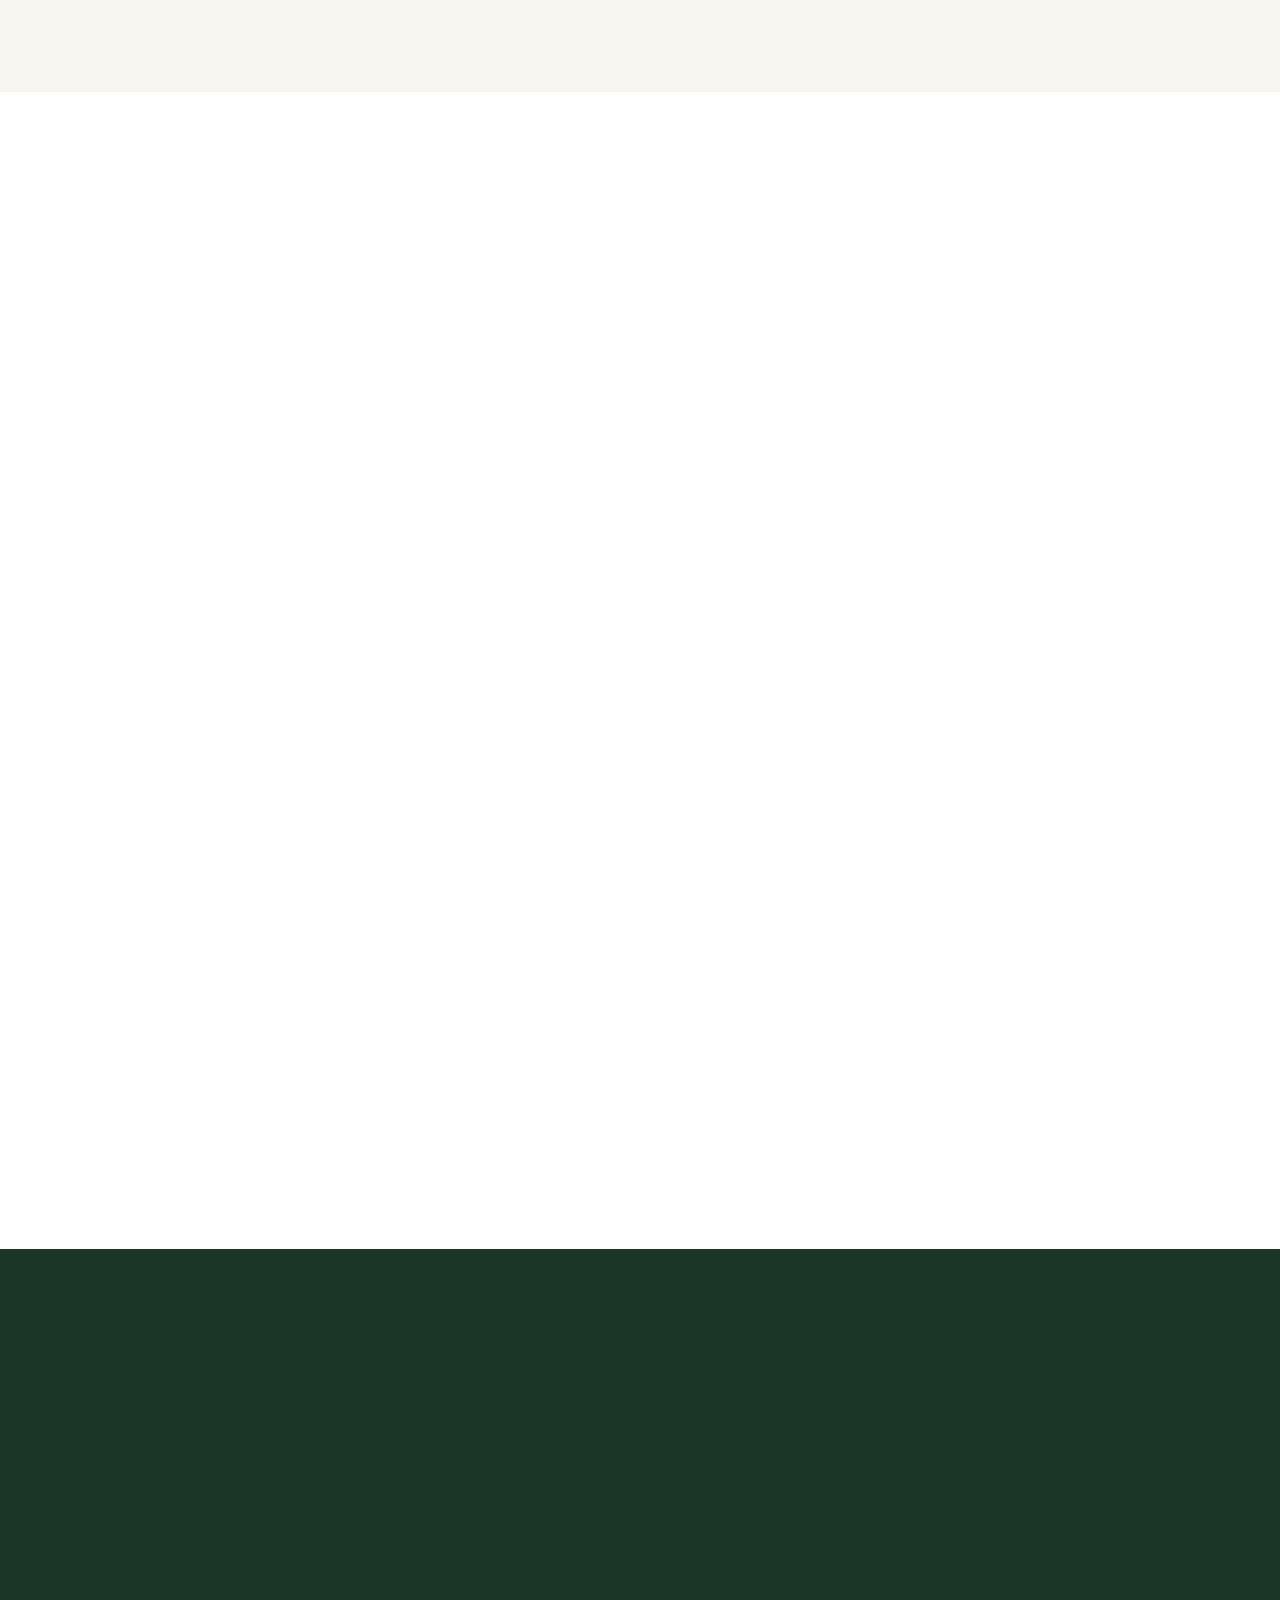
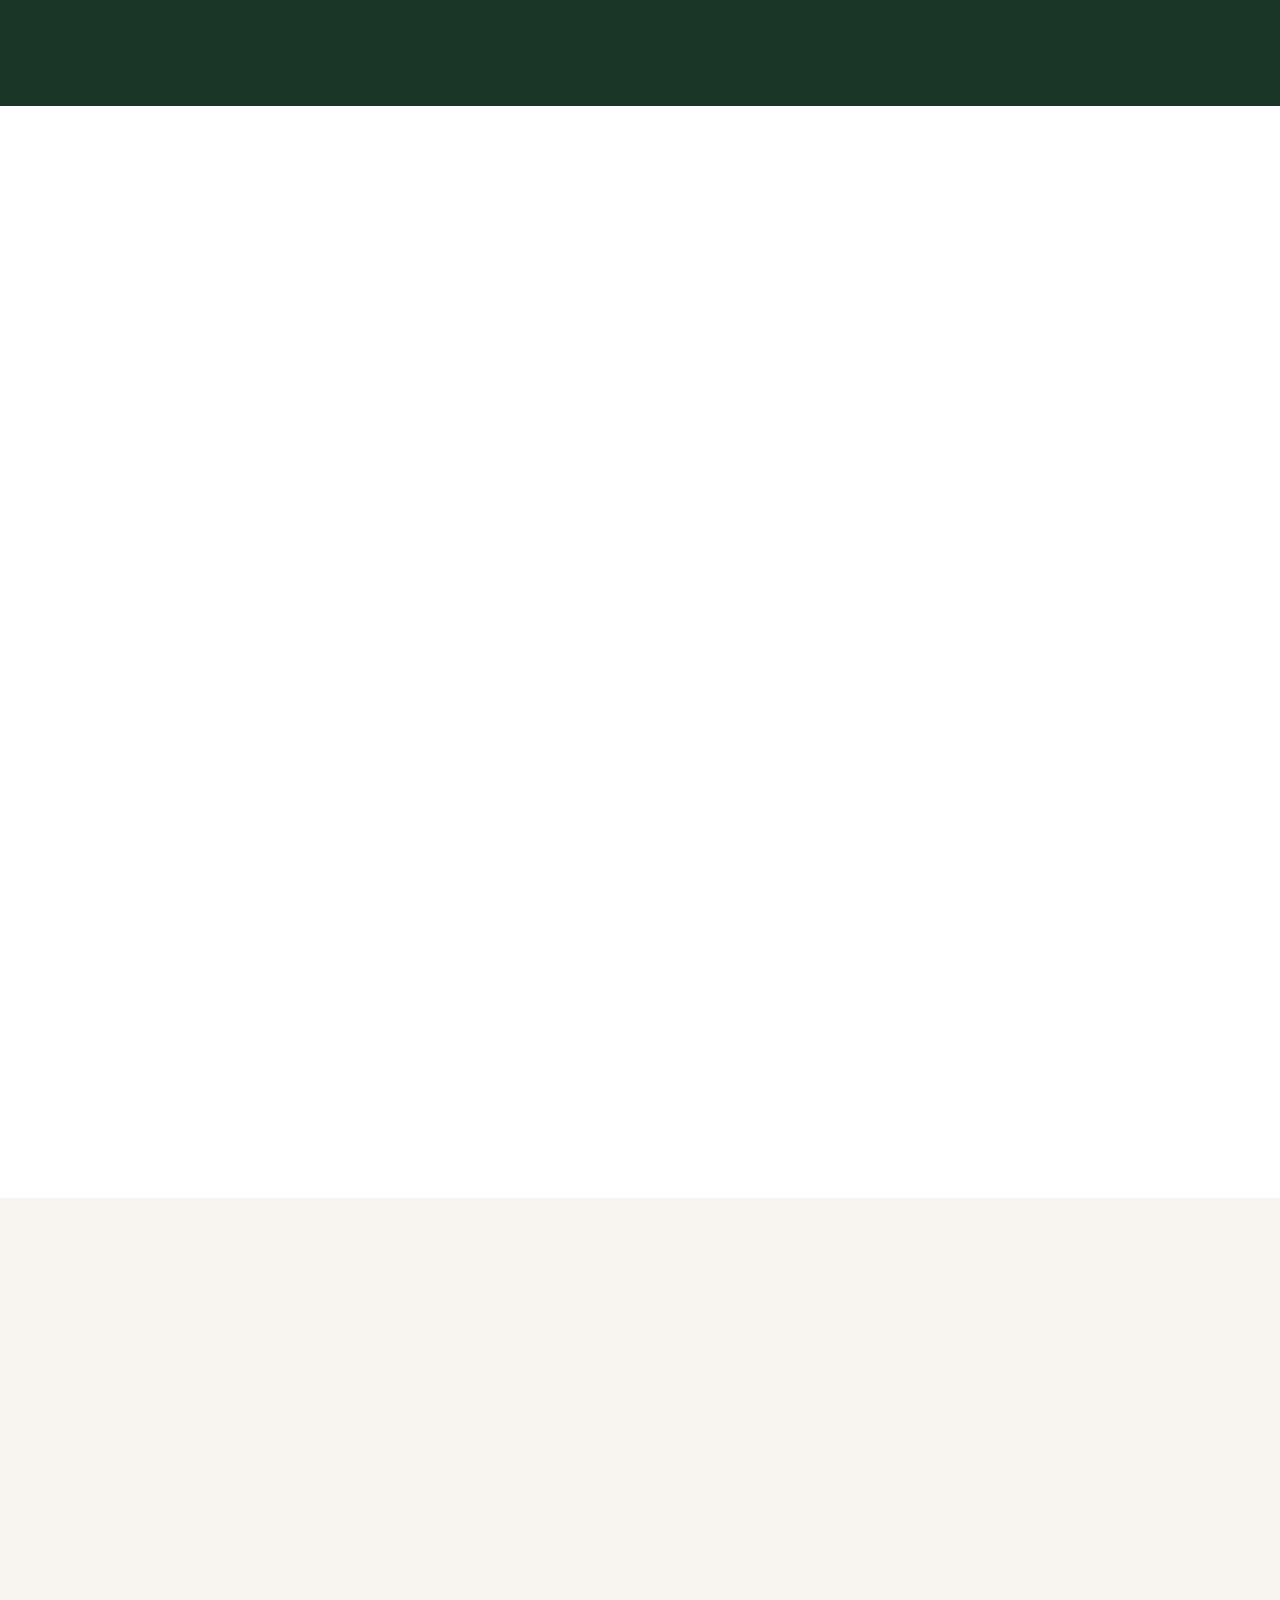
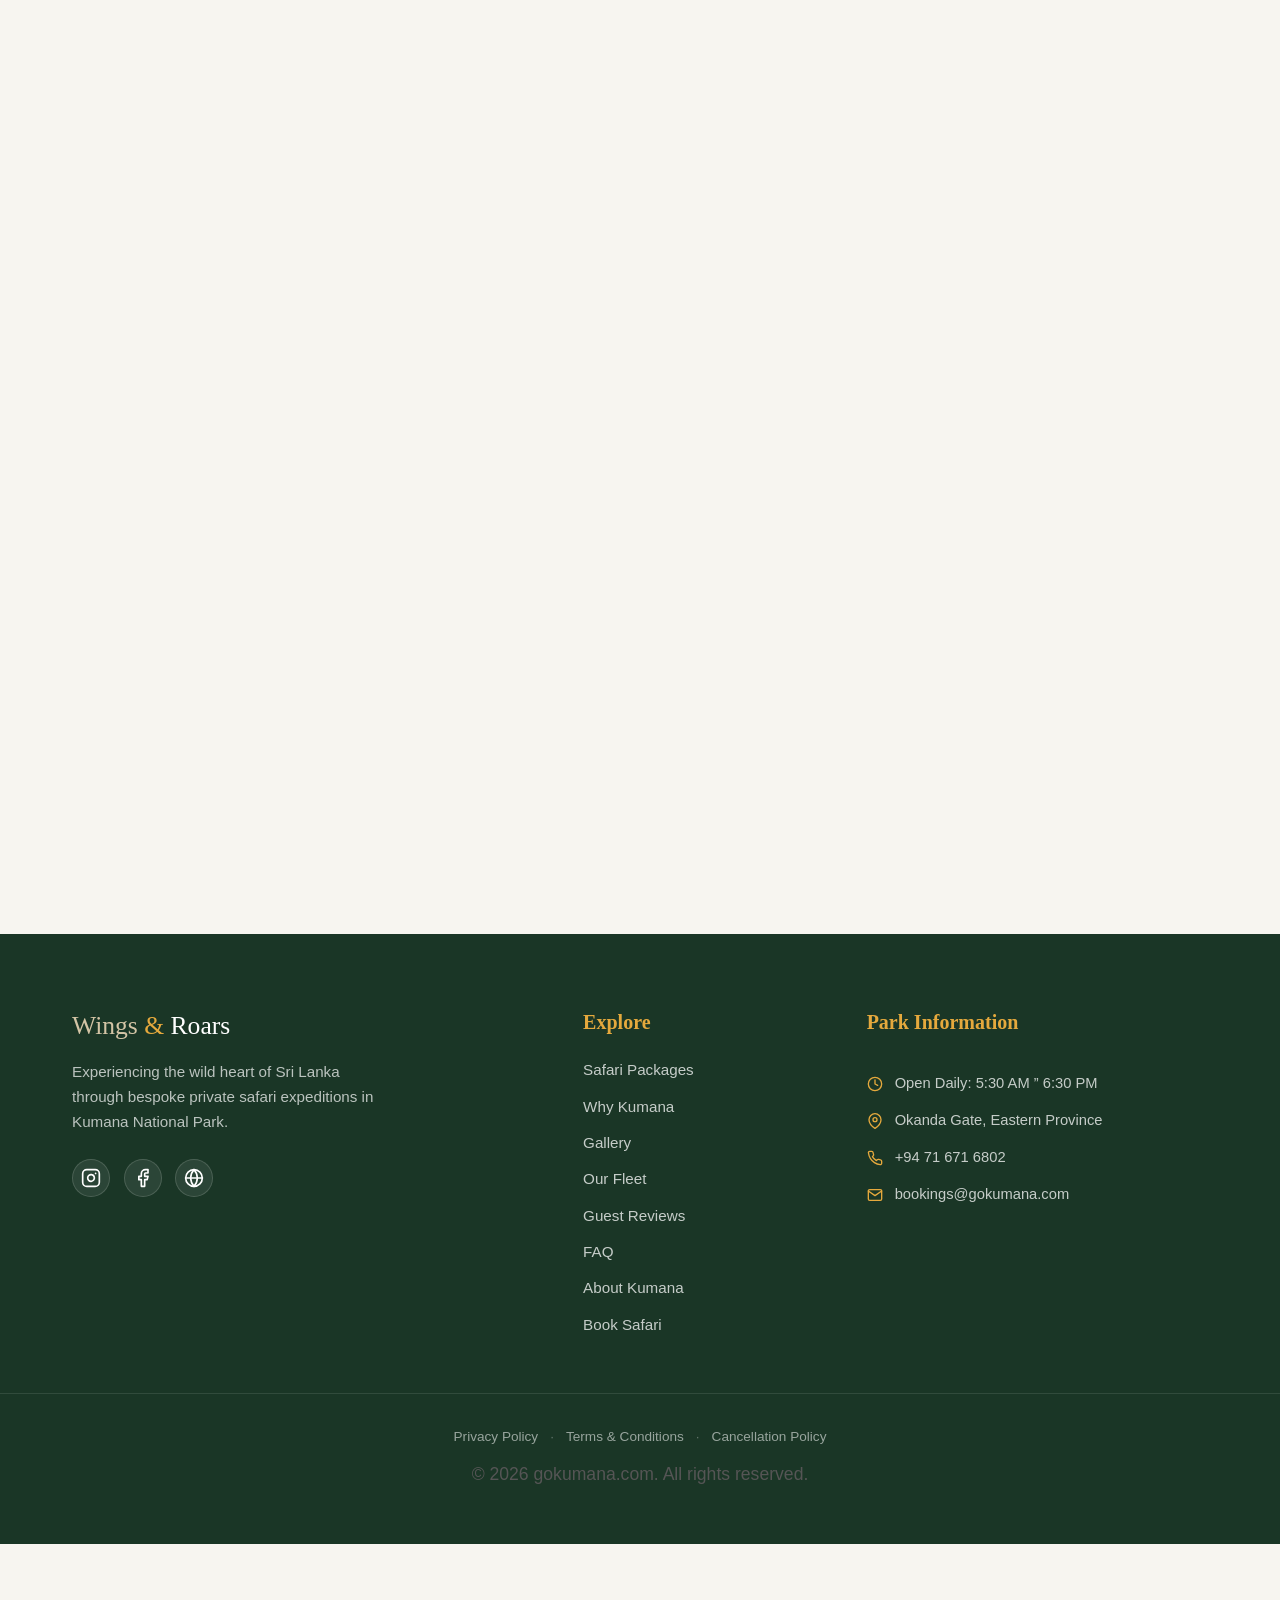
==== commit fda8af5e: "Fix emoji and numeric en-dashes: 📸👶🏨🌅🦜👥💡 tags restored, 4-5/10-12/45-60 ranges fixed" ====
--- a/index.html
+++ b/index.html
@@ -363,7 +363,7 @@
                             <svg width="28" height="28" viewBox="0 0 24 24" fill="none" stroke="currentColor" stroke-width="2" stroke-linecap="round" stroke-linejoin="round"><path d="M21 10c0 7-9 13-9 13s-9-6-9-13a9 9 0 0 1 18 0z"></path><circle cx="12" cy="10" r="3"></circle></svg>
                         </div>
                         <h3>Arugam Bay Pickup</h3>
-                        <p>Convenient door-to-door pickup from Arugam Bay, Pottuvil, or Panama — only 45”60 minutes to the park entrance.</p>
+                        <p>Convenient door-to-door pickup from Arugam Bay, Pottuvil, or Panama — only 45–60 minutes to the park entrance.</p>
                     </div>
                     <div class="why-kumana-card">
                         <div class="why-kumana-icon">
@@ -682,7 +682,7 @@
                         <div class="card-content">
                             <h3>Half Day Safari</h3>
                             <div class="card-meta-row">
-                                <span class="card-meta-tag"><svg width="14" height="14" viewBox="0 0 24 24" fill="none" stroke="currentColor" stroke-width="2.5"><circle cx="12" cy="12" r="10"></circle><polyline points="12 6 12 12 16 14"></polyline></svg> ~4”5 hours</span>
+                                <span class="card-meta-tag"><svg width="14" height="14" viewBox="0 0 24 24" fill="none" stroke="currentColor" stroke-width="2.5"><circle cx="12" cy="12" r="10"></circle><polyline points="12 6 12 12 16 14"></polyline></svg> ~4–5 hours</span>
                                 <span class="card-meta-tag"><svg width="14" height="14" viewBox="0 0 24 24" fill="none" stroke="currentColor" stroke-width="2.5"><path d="M17 21v-2a4 4 0 0 0-4-4H5a4 4 0 0 0-4 4v2"></path><circle cx="9" cy="7" r="4"></circle></svg> Up to 6 guests</span>
                             </div>
                             <p class="card-price">Inquire for rates <span class="card-price-note">· Price per jeep</span></p>
@@ -716,7 +716,7 @@
                         <div class="card-content">
                             <h3>Full Day Safari</h3>
                             <div class="card-meta-row">
-                                <span class="card-meta-tag"><svg width="14" height="14" viewBox="0 0 24 24" fill="none" stroke="currentColor" stroke-width="2.5"><circle cx="12" cy="12" r="10"></circle><polyline points="12 6 12 12 16 14"></polyline></svg> Dawn to dusk (~10”12 hrs)</span>
+                                <span class="card-meta-tag"><svg width="14" height="14" viewBox="0 0 24 24" fill="none" stroke="currentColor" stroke-width="2.5"><circle cx="12" cy="12" r="10"></circle><polyline points="12 6 12 12 16 14"></polyline></svg> Dawn to dusk (~10–12 hrs)</span>
                                 <span class="card-meta-tag"><svg width="14" height="14" viewBox="0 0 24 24" fill="none" stroke="currentColor" stroke-width="2.5"><path d="M17 21v-2a4 4 0 0 0-4-4H5a4 4 0 0 0-4 4v2"></path><circle cx="9" cy="7" r="4"></circle></svg> Up to 6 guests</span>
                             </div>
                             <p class="card-price">Inquire for rates <span class="card-price-note">· Price per jeep</span></p>
@@ -795,7 +795,7 @@
                                 <label class="radio-label">
                                     <input type="radio" name="safari" value="Half Day" checked>
                                     <span class="radio-custom"></span>
-                                    Half Day (~4”5 hrs)
+                                    Half Day (~4–5 hrs)
                                 </label>
                                 <label class="radio-label">
                                     <input type="radio" name="safari" value="Full Day">
@@ -835,17 +835,17 @@
                                 <span class="booking-request-hint">Click tags or type freely</span>
                             </div>
                             <div class="booking-quick-chips" id="bookingQuickChips" role="group" aria-label="Quick booking request suggestions">
-                                <button type="button" class="quick-chip" data-chip="Wildlife Photography Focus" aria-pressed="false">ðŸ“¸ Photography Focus</button>
-                                <button type="button" class="quick-chip" data-chip="Traveling with Children" aria-pressed="false">ðŸ‘¶ Family with Kids</button>
-                                <button type="button" class="quick-chip" data-chip="Hotel Pickup Details" aria-pressed="false">ðŸ¨ Hotel Pickup</button>
-                                <button type="button" class="quick-chip" data-chip="Early Morning Sunrise Safari" aria-pressed="false">ðŸŒ… Sunrise Safari (5:30 AM)</button>
-                                <button type="button" class="quick-chip" data-chip="Bird Watching Priority" aria-pressed="false">ðŸ¦œ Bird Watching</button>
-                                <button type="button" class="quick-chip" data-chip="7 Guests Group Tour" aria-pressed="false">ðŸ‘¥ 7 Guests Group</button>
+                                <button type="button" class="quick-chip" data-chip="Wildlife Photography Focus" aria-pressed="false">📸 Photography Focus</button>
+                                <button type="button" class="quick-chip" data-chip="Traveling with Children" aria-pressed="false">👶 Family with Kids</button>
+                                <button type="button" class="quick-chip" data-chip="Hotel Pickup Details" aria-pressed="false">🏨 Hotel Pickup</button>
+                                <button type="button" class="quick-chip" data-chip="Early Morning Sunrise Safari" aria-pressed="false">🌅 Sunrise Safari (5:30 AM)</button>
+                                <button type="button" class="quick-chip" data-chip="Bird Watching Priority" aria-pressed="false">🦜 Bird Watching</button>
+                                <button type="button" class="quick-chip" data-chip="7 Guests Group Tour" aria-pressed="false">👥 7 Guests Group</button>
                             </div>
                             <div class="booking-textarea-wrap">
                                 <textarea id="booking-notes" name="notes" rows="3" class="booking-textarea" placeholder="Click any options above or type your request (e.g., hotel name for pickup, specific interests, kid ages, custom timing)..." maxlength="500"></textarea>
                                 <div class="textarea-footer">
-                                    <span class="typing-tip">ðŸ’¡ Click quick tags or type custom details anytime</span>
+                                    <span class="typing-tip">💡 Click quick tags or type custom details anytime</span>
                                     <span class="char-counter" id="bookingNotesCounter">0 / 500</span>
                                 </div>
                             </div>
@@ -984,7 +984,7 @@
                         </span>
                     </button>
                     <div class="faq-answer" id="faq-answer-10" role="region" aria-labelledby="faq-btn-10">
-                        <p>We recommend booking at least 1”2 days in advance, especially during peak season (April”September). During high season, our jeeps can fill up quickly. For same-day bookings, contact us on WhatsApp and we’ll do our best to accommodate you.</p>
+                        <p>We recommend booking at least 1–2 days in advance, especially during peak season (April”September). During high season, our jeeps can fill up quickly. For same-day bookings, contact us on WhatsApp and we’ll do our best to accommodate you.</p>
                     </div>
                 </div>
 
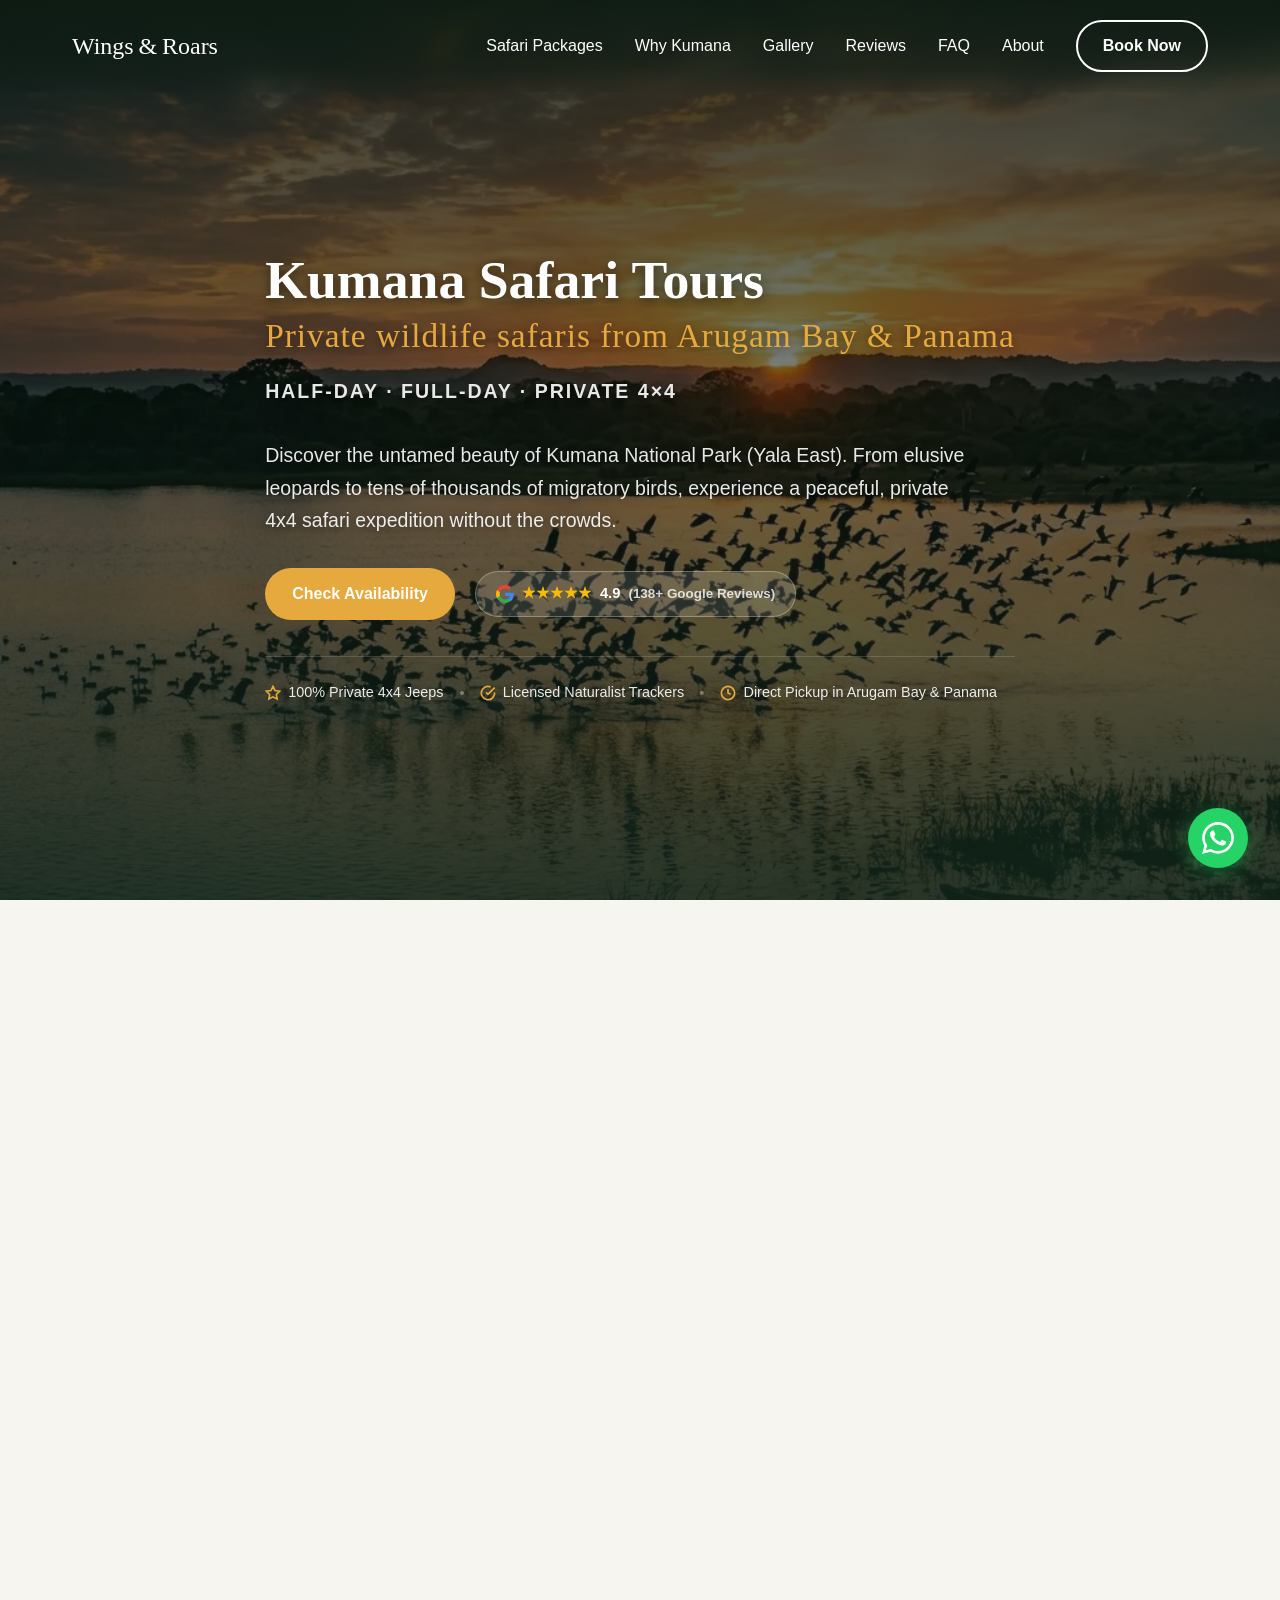
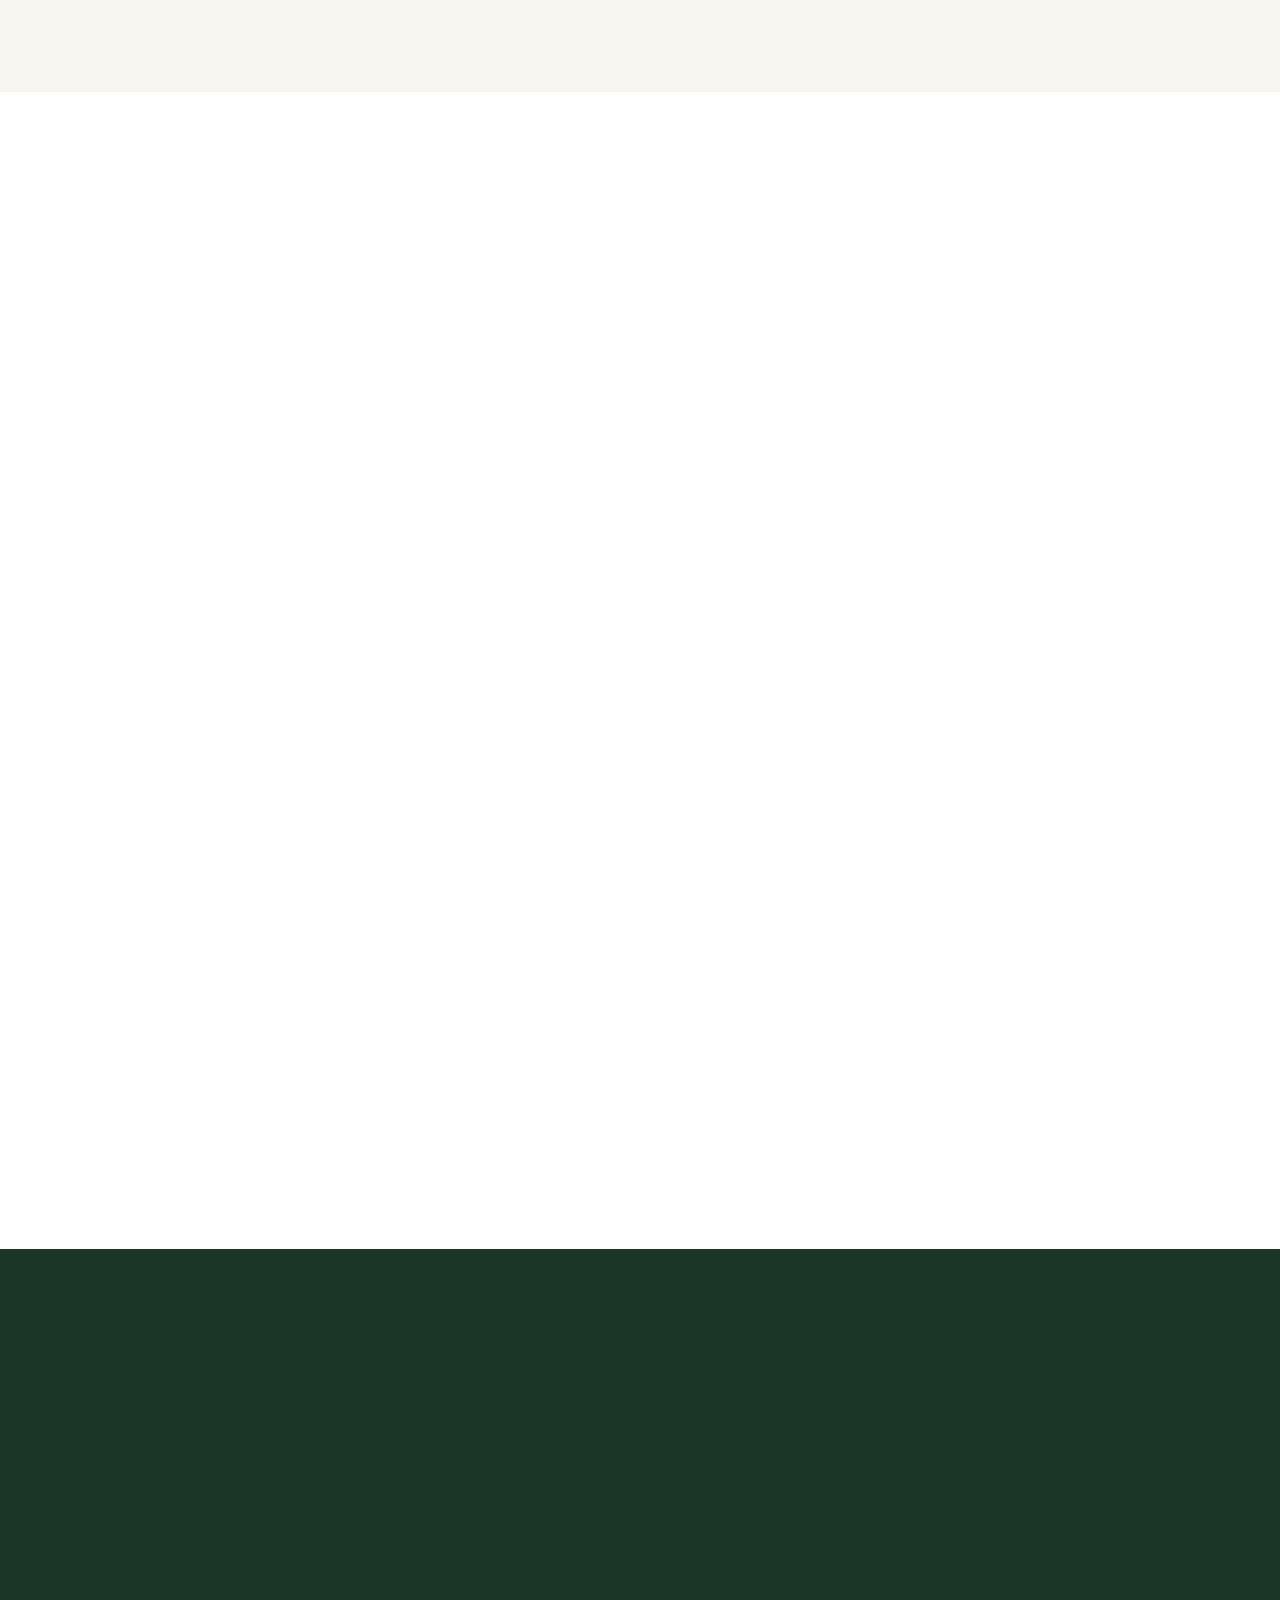
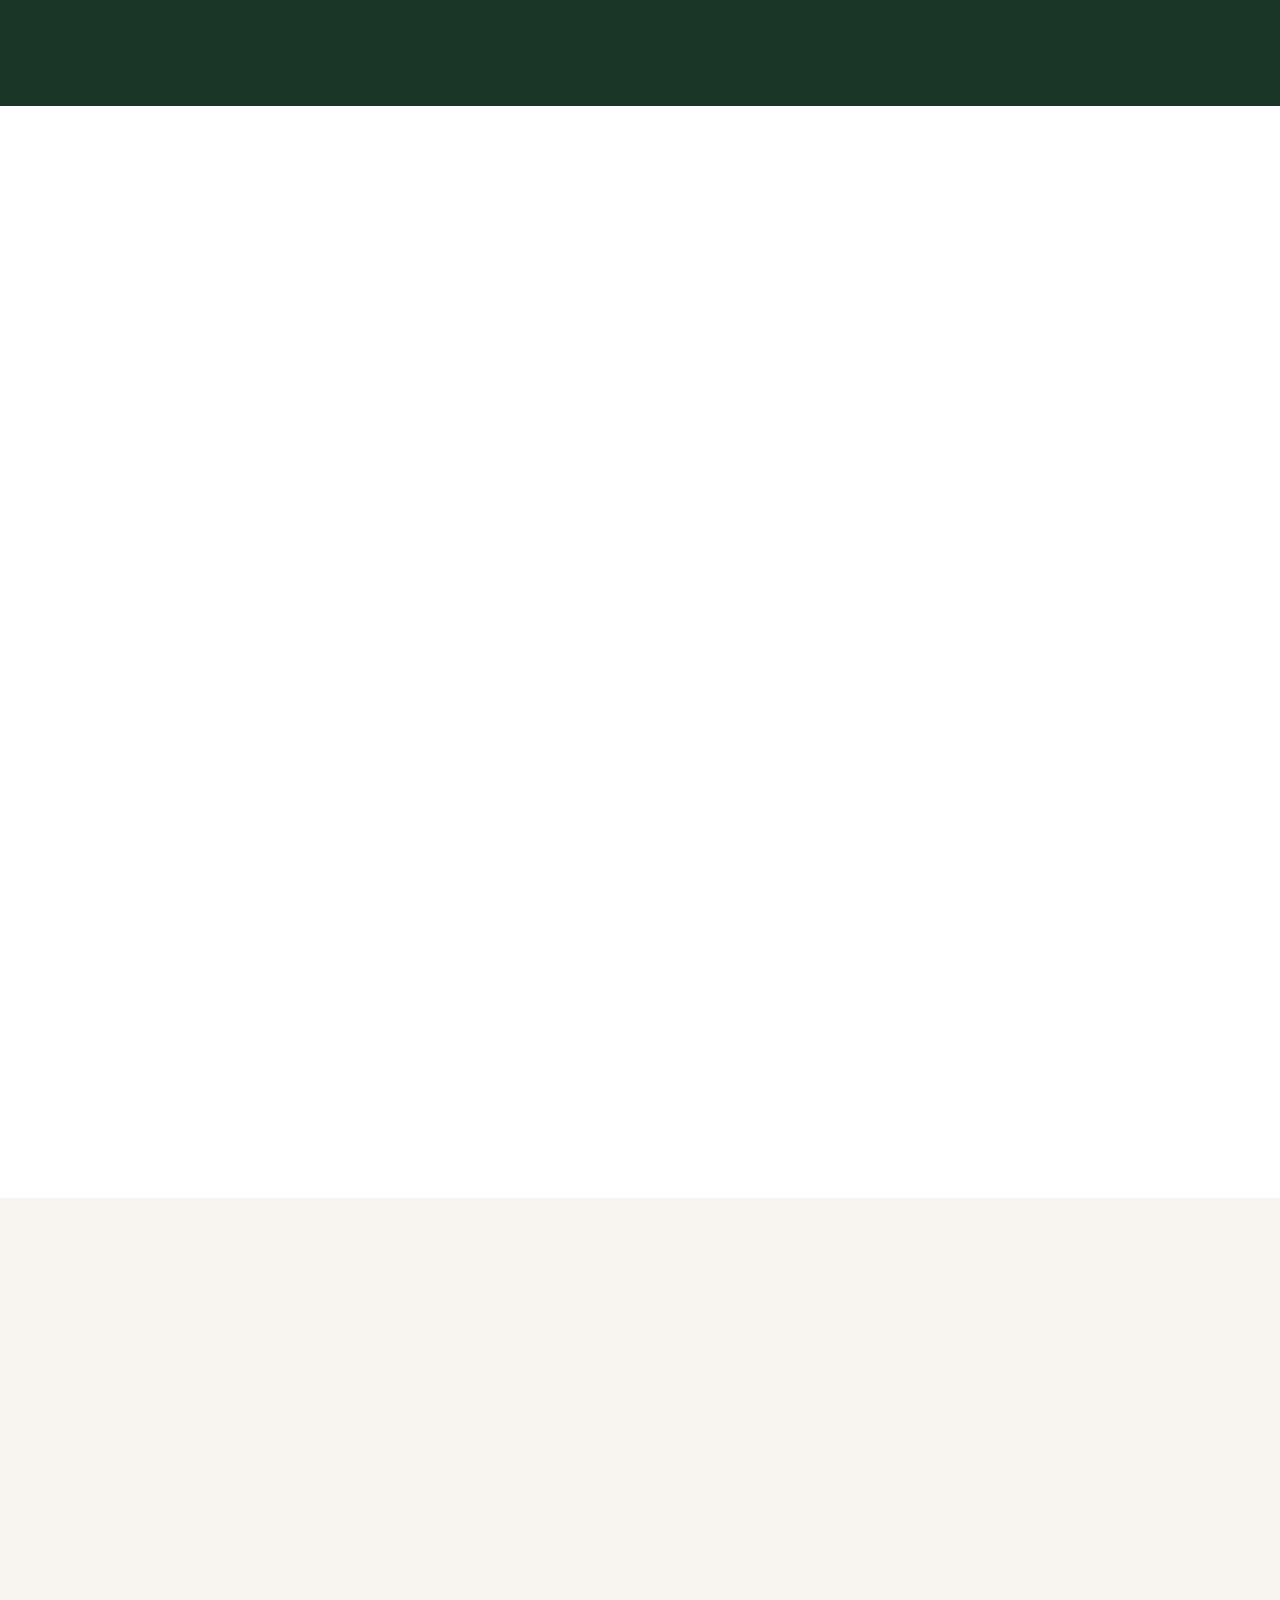
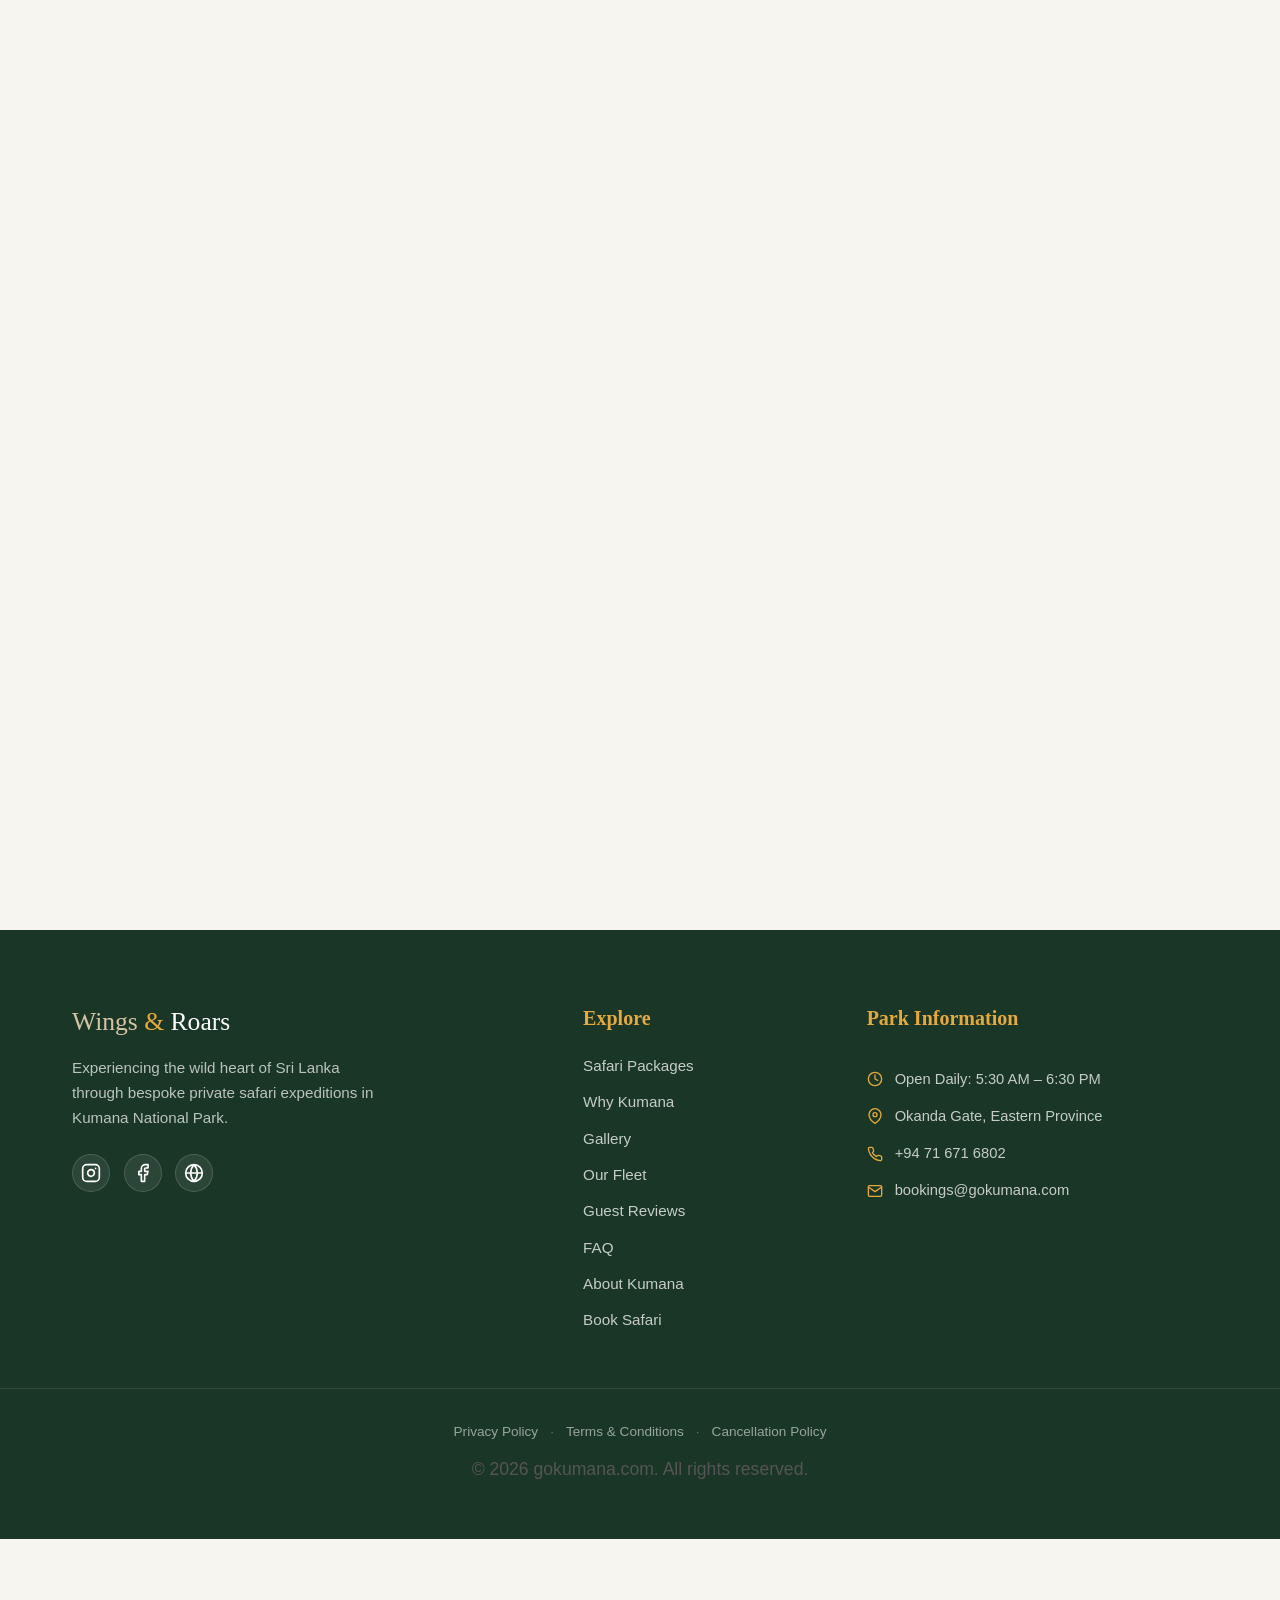
==== commit 3b173387: "Fix remaining date/time range dashes in FAQ and footer" ====
--- a/index.html
+++ b/index.html
@@ -984,7 +984,7 @@
                         </span>
                     </button>
                     <div class="faq-answer" id="faq-answer-10" role="region" aria-labelledby="faq-btn-10">
-                        <p>We recommend booking at least 1–2 days in advance, especially during peak season (April”September). During high season, our jeeps can fill up quickly. For same-day bookings, contact us on WhatsApp and we’ll do our best to accommodate you.</p>
+                        <p>We recommend booking at least 1–2 days in advance, especially during peak season (April–September). During high season, our jeeps can fill up quickly. For same-day bookings, contact us on WhatsApp and we’ll do our best to accommodate you.</p>
                     </div>
                 </div>
 
@@ -1070,7 +1070,7 @@
                 <h4>Park Information</h4>
                 <div class="footer-detail">
                     <svg xmlns="http://www.w3.org/2000/svg" width="16" height="16" viewBox="0 0 24 24" fill="none" stroke="currentColor" stroke-width="2" stroke-linecap="round" stroke-linejoin="round" aria-hidden="true"><circle cx="12" cy="12" r="10"></circle><polyline points="12 6 12 12 16 14"></polyline></svg>
-                    <span>Open Daily: 5:30 AM ” 6:30 PM</span>
+                    <span>Open Daily: 5:30 AM – 6:30 PM</span>
                 </div>
                 <div class="footer-detail">
                     <svg xmlns="http://www.w3.org/2000/svg" width="16" height="16" viewBox="0 0 24 24" fill="none" stroke="currentColor" stroke-width="2" stroke-linecap="round" stroke-linejoin="round" aria-hidden="true"><path d="M21 10c0 7-9 13-9 13s-9-6-9-13a9 9 0 0 1 18 0z"></path><circle cx="12" cy="10" r="3"></circle></svg>
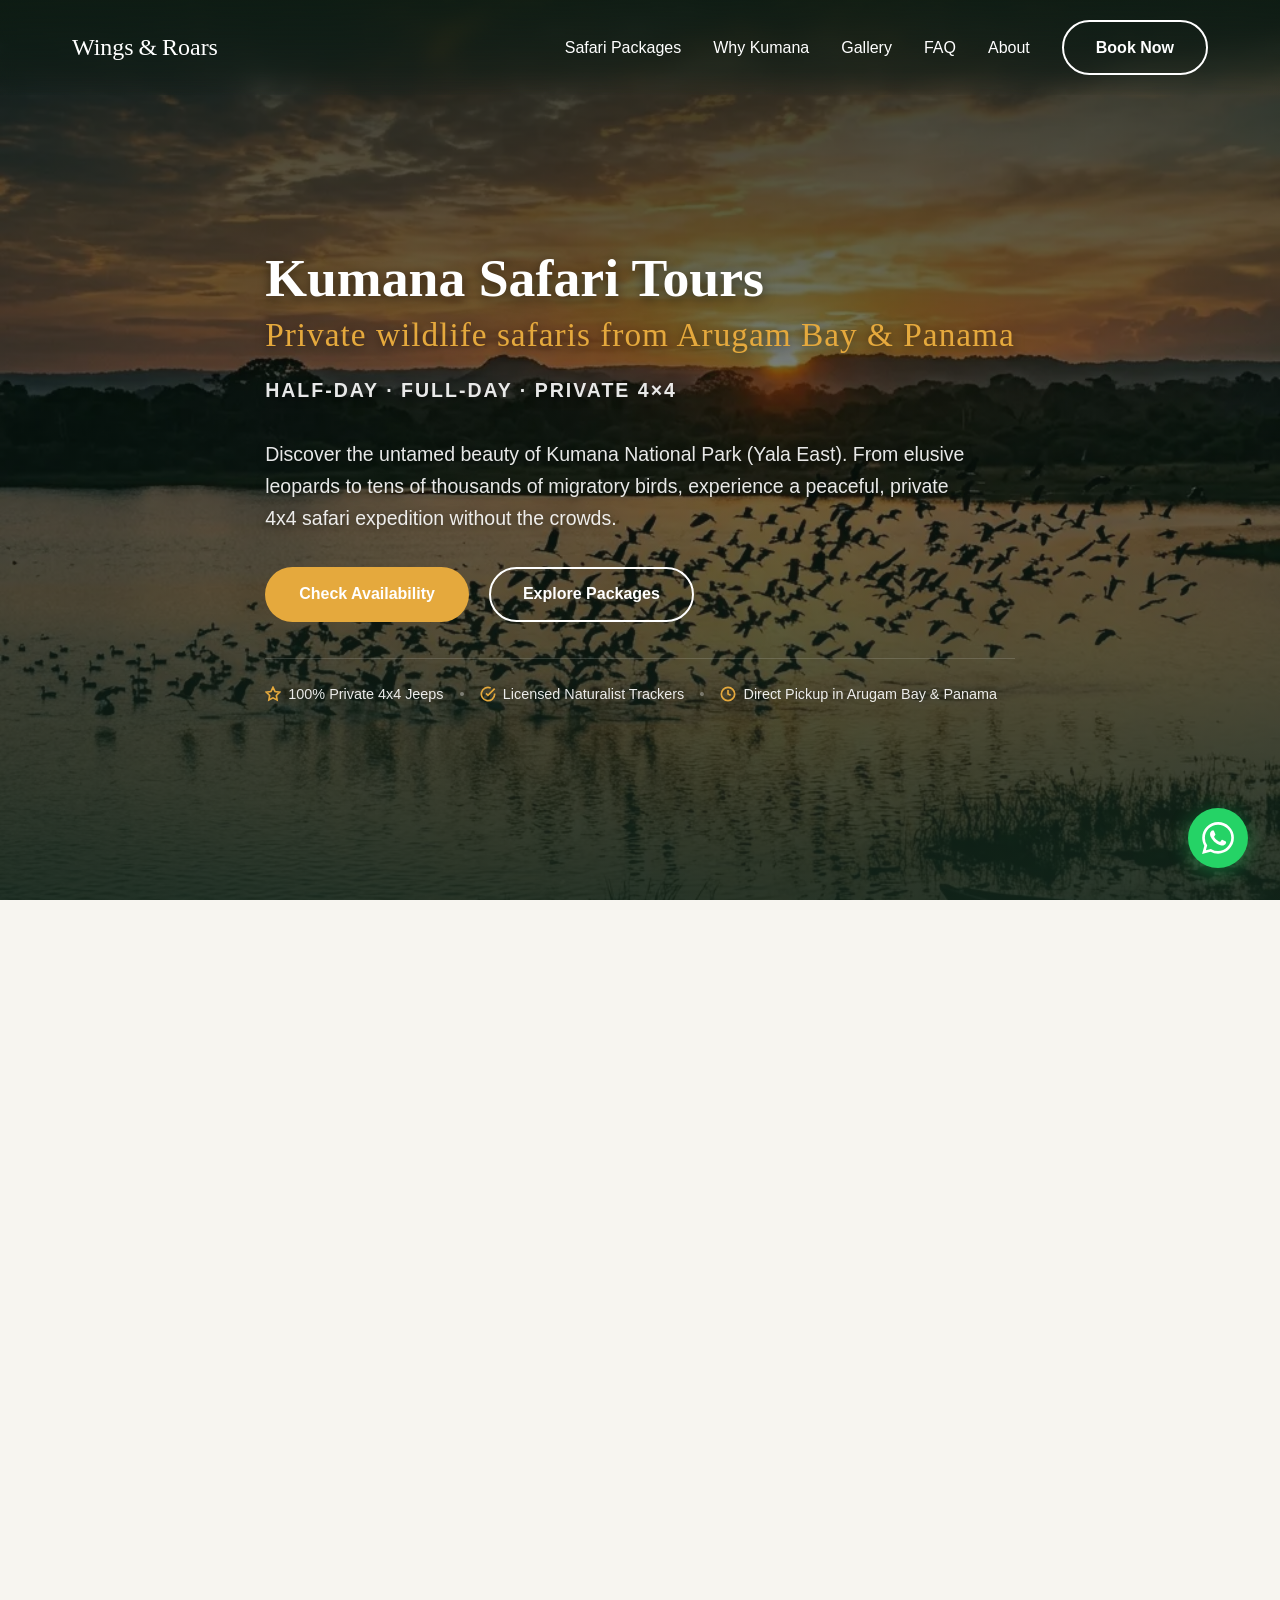
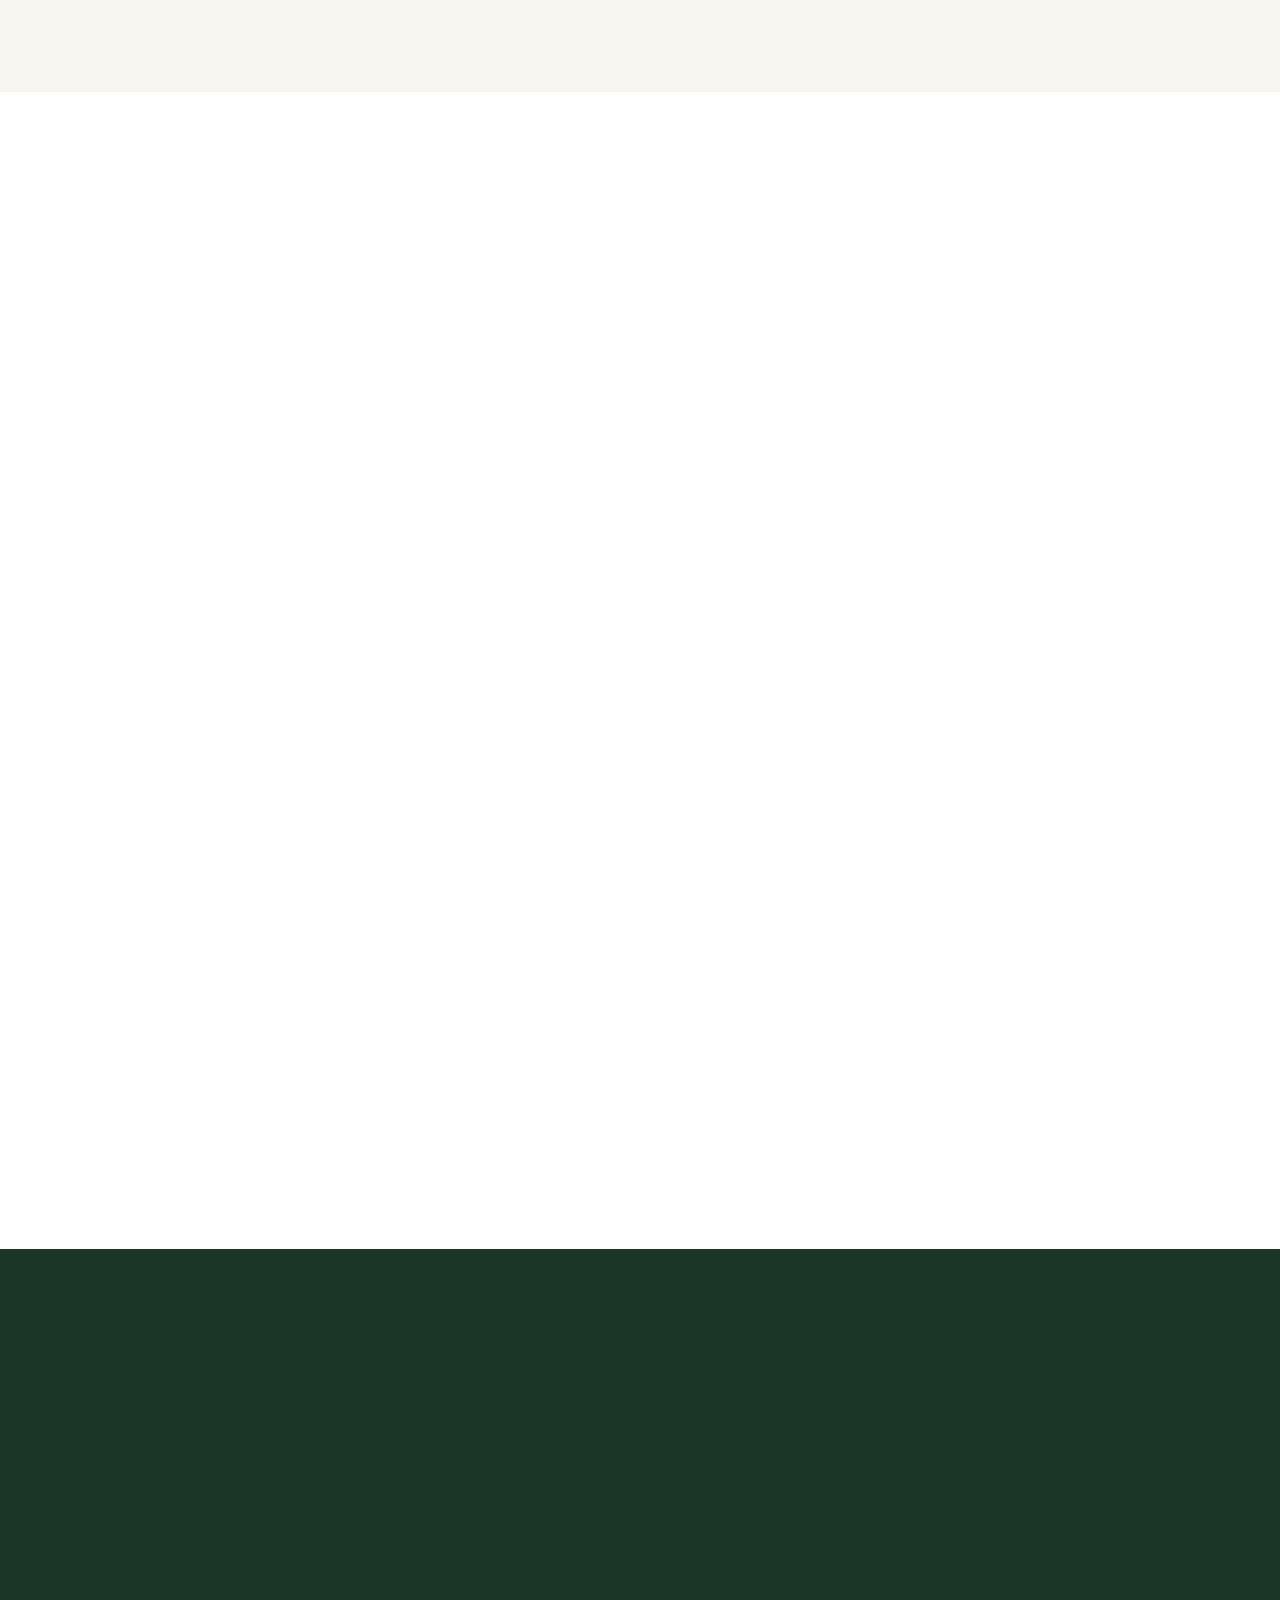
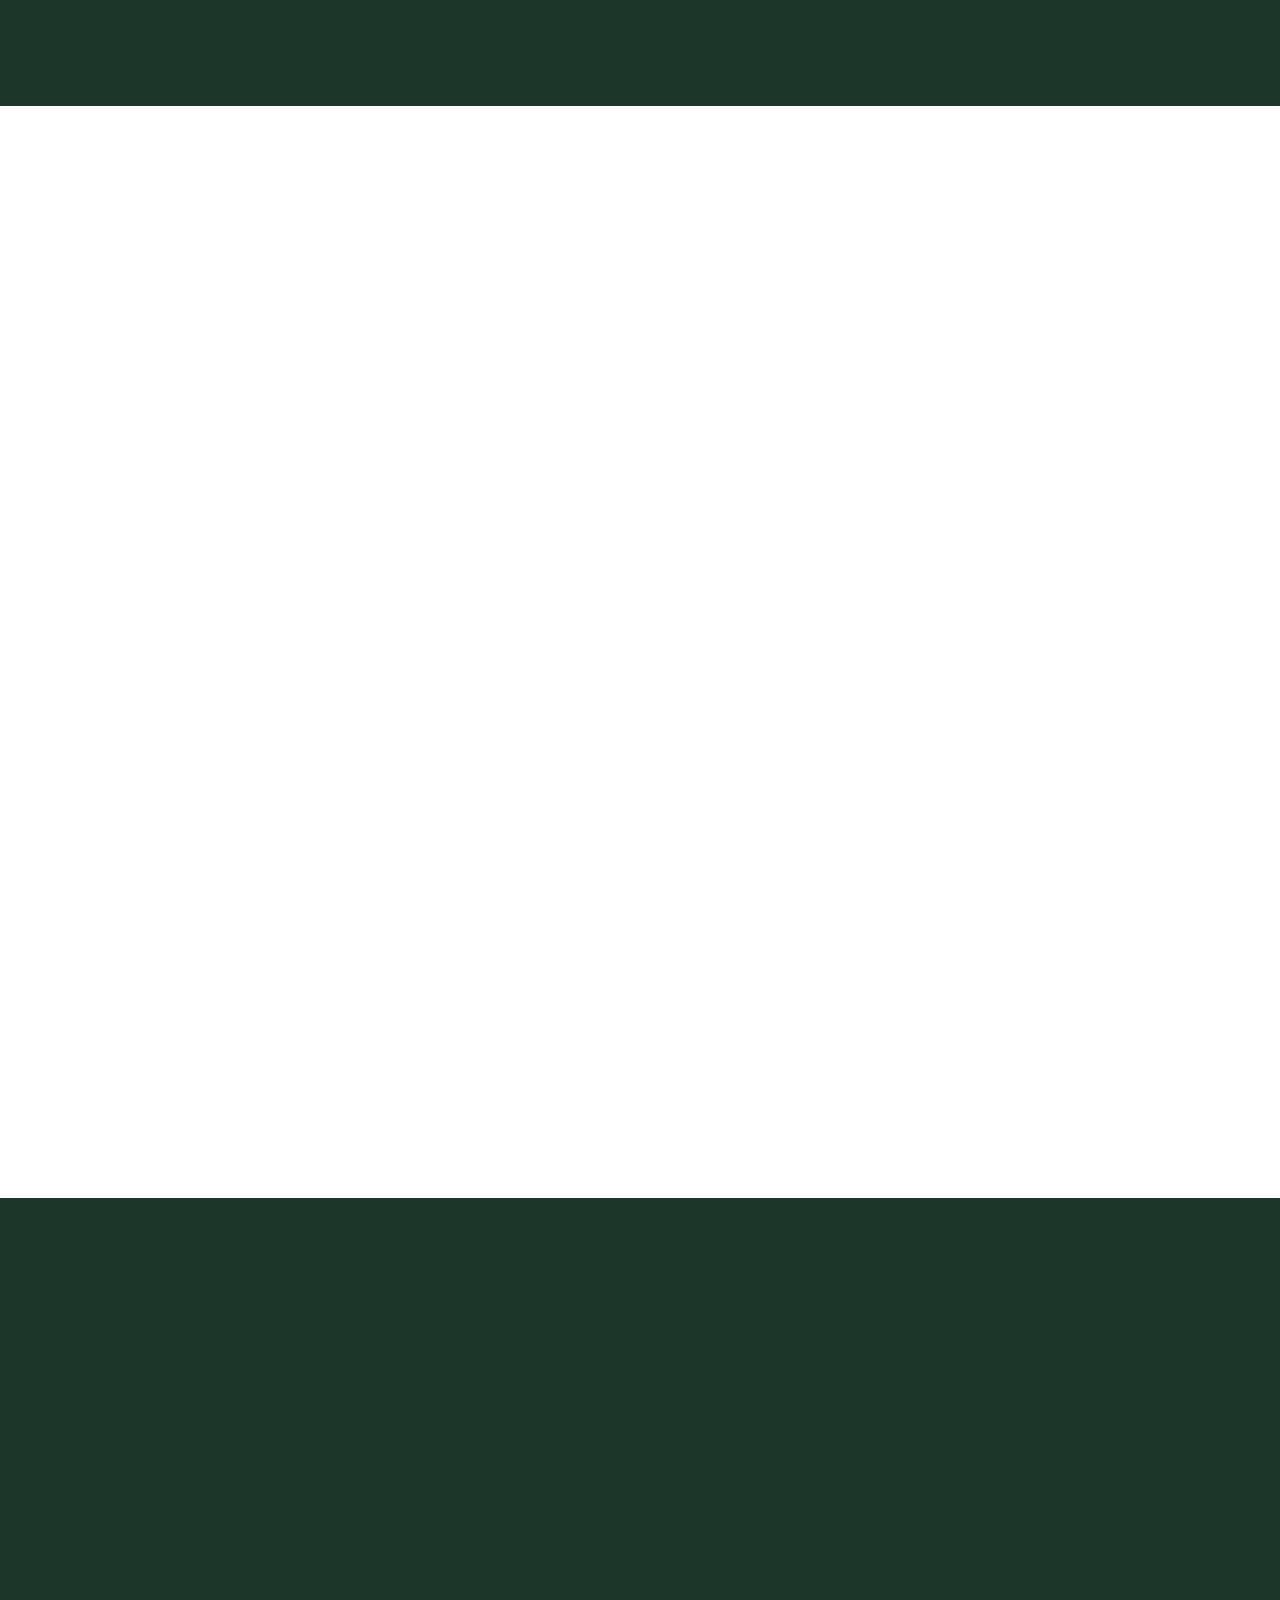
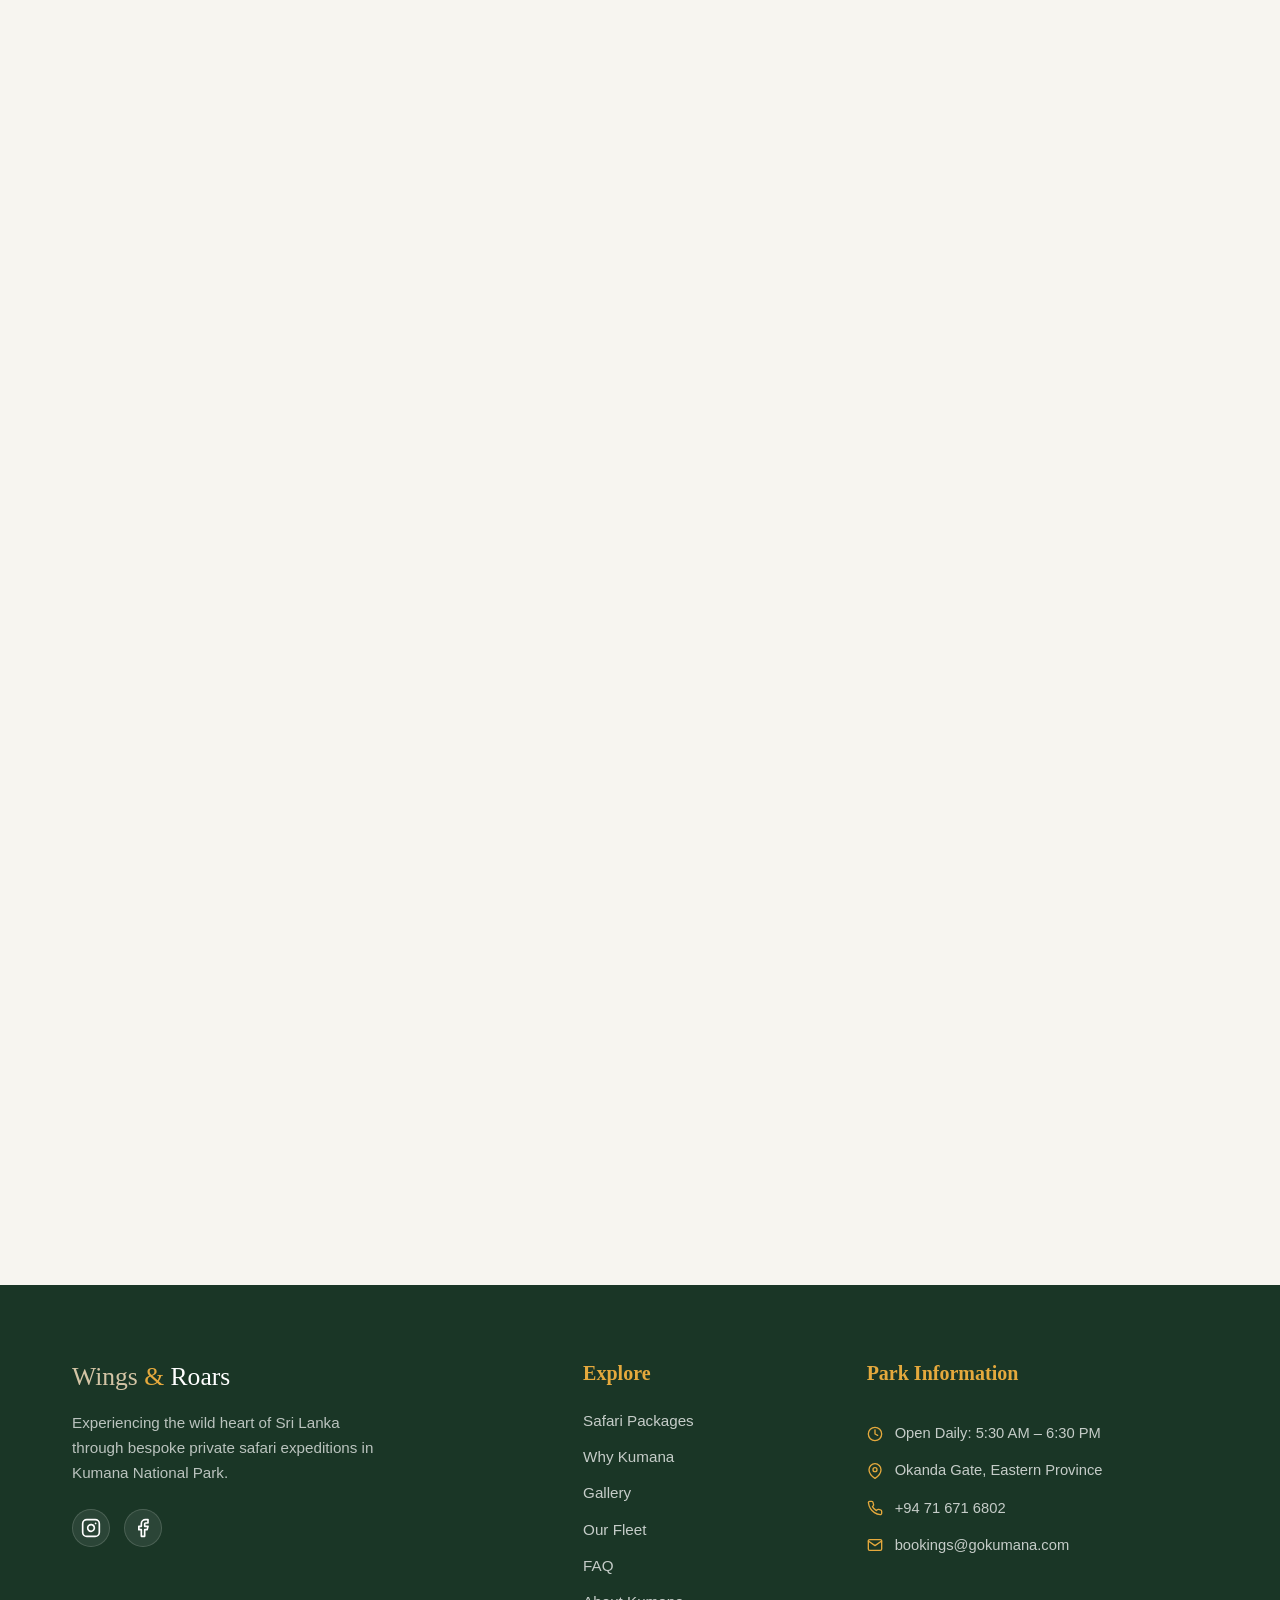
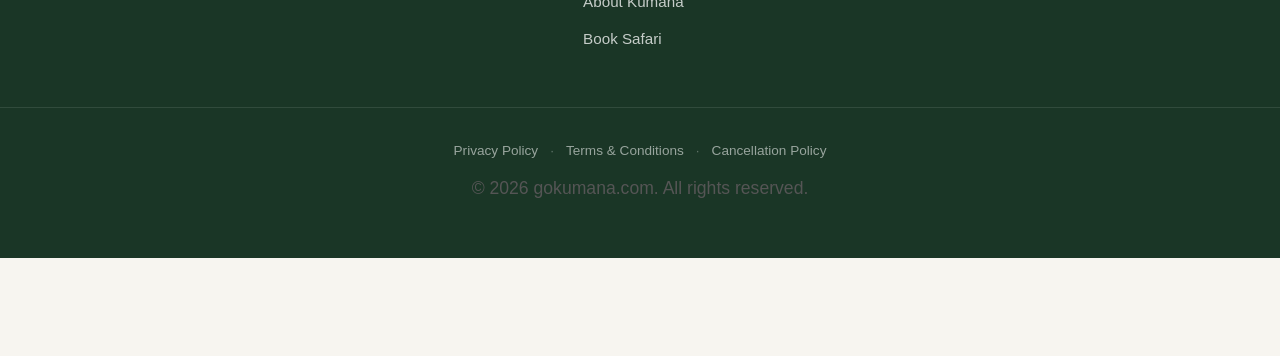
==== commit 2f5f2583: "Update website: add legal policy pages, Google Business profile link, map embed, booking validation," ====
--- a/index.html
+++ b/index.html
@@ -1,1132 +1,1094 @@
-<!DOCTYPE html>
-<html lang="en">
-<head>
-    <meta charset="UTF-8">
-    <!-- Security & Policy Meta Tags -->
-    <meta http-equiv="Content-Security-Policy"
-          content="default-src 'self';
-                   script-src 'self';
-                   style-src 'self' https://fonts.googleapis.com;
-                   font-src https://fonts.gstatic.com;
-                   img-src 'self' https://gokumana.com data: blob:;
-                   connect-src 'none';
-                   frame-src 'none';
-                   object-src 'none';
-                   base-uri 'self';
-                   form-action 'self';
-                   frame-ancestors 'none';">
-    <meta http-equiv="X-Content-Type-Options" content="nosniff">
-    <meta http-equiv="X-Frame-Options" content="DENY">
-    <meta name="referrer" content="strict-origin-when-cross-origin">
-    <meta name="viewport" content="width=device-width, initial-scale=1.0">
-    <title>Kumana Safari Sri Lanka | Leopard &amp; Bird Watching Jeep Tours | Wings &amp; Roars</title>
-    <meta name="description" content="Book private 4x4 jeep safaris in Kumana National Park (Yala East), Sri Lanka. Experience bird watching at Kumana Villu and leopard tracking with expert local guides. Inquire for custom packages and rates.">
-    <meta name="keywords" content="Kumana safari, Kumana National Park safari, Kumana bird watching, Yala East safari, leopard tracking Sri Lanka, Arugam Bay safari, safari jeep Sri Lanka, Kumana Villu">
-    <meta name="author" content="Kumana Wings &amp; Roars">
-    <meta name="robots" content="index, follow, max-image-preview:large">
-    <link rel="canonical" href="https://gokumana.com/">
-
-    <meta name="geo.region" content="LK">
-    <meta name="geo.placename" content="Kumana National Park">
-    <meta name="geo.position" content="6.5167;81.7000">
-    <meta name="ICBM" content="6.5167, 81.7000">
-
-    <!-- Open Graph & Social Cards -->
-    <meta property="og:type" content="website">
-    <meta property="og:site_name" content="Kumana Wings &amp; Roars">
-    <meta property="og:url" content="https://gokumana.com/">
-    <meta property="og:title" content="Kumana Safari Sri Lanka | Leopard &amp; Bird Watching Jeep Tours">
-    <meta property="og:description" content="Book private 4x4 jeep safaris in Kumana National Park (Yala East), Sri Lanka. Experience bird watching at Kumana Villu and leopard tracking with expert local guides.">
-    <meta property="og:image" content="https://gokumana.com/assets/images/hero.png">
-    <meta property="og:image:width" content="1200">
-    <meta property="og:image:height" content="630">
-    <meta property="og:image:alt" content="Kumana National Park safari jeep and wildlife">
-    <meta property="og:locale" content="en_US">
-
-    <meta name="twitter:card" content="summary_large_image">
-    <meta name="twitter:url" content="https://gokumana.com/">
-    <meta name="twitter:title" content="Kumana Safari Sri Lanka | Leopard &amp; Bird Watching Jeep Tours">
-    <meta name="twitter:description" content="Bespoke private 4x4 jeep safaris in Kumana National Park (Yala East), Sri Lanka. Leopard tracking &amp; bird watching tours.">
-    <meta name="twitter:image" content="https://gokumana.com/assets/images/hero.png">
-    <meta name="twitter:image:width" content="1200">
-    <meta name="twitter:image:height" content="630">
-    <meta name="twitter:image:alt" content="Kumana National Park safari jeep and wildlife">
-
-    <!-- Structured Data (Schema.org JSON-LD) -->
-    <script type="application/ld+json">
-    {
-      "@context": "https://schema.org",
-      "@graph": [
-        {
-          "@type": "TravelAgency",
-          "@id": "https://gokumana.com/#agency",
-          "name": "Kumana Wings & Roars",
-          "description": "Premier safari tour operator in Kumana National Park (Yala East), Sri Lanka. Offering specialized leopard tracking, bird watching at Kumana Villu, and 4x4 private jeep safaris.",
-          "url": "https://gokumana.com",
-          "telephone": "+94716716802",
-          "email": "bookings@gokumana.com",
-          "priceRange": "$$ - $$$",
-          "image": "https://gokumana.com/assets/images/hero.png",
-          "address": {
-            "@type": "PostalAddress",
-            "streetAddress": "Kumana National Park Road, Okanda Gate",
-            "addressLocality": "Panama / Arugam Bay",
-            "addressRegion": "Eastern Province",
-            "postalCode": "32500",
-            "addressCountry": "LK"
-          },
-          "geo": {
-            "@type": "GeoCoordinates",
-            "latitude": 6.5167,
-            "longitude": 81.7000
-          },
-          "openingHoursSpecification": [
-            {
-              "@type": "OpeningHoursSpecification",
-              "dayOfWeek": [
-                "Monday",
-                "Tuesday",
-                "Wednesday",
-                "Thursday",
-                "Friday",
-                "Saturday",
-                "Sunday"
-              ],
-              "opens": "05:30",
-              "closes": "18:30"
-            }
-          ],
-          "hasOfferCatalog": {
-            "@type": "OfferCatalog",
-            "name": "Kumana Safari Packages",
-            "itemListElement": [
-              {
-                "@type": "Offer",
-                "itemOffered": {
-                  "@type": "TouristTrip",
-                  "name": "Half Day Safari",
-                  "description": "Half-day morning or evening safari exploring the world-famous Kumana Villu swamp for bird watching and wildlife spotting."
-                }
-              },
-              {
-                "@type": "Offer",
-                "itemOffered": {
-                  "@type": "TouristTrip",
-                  "name": "Full Day Safari",
-                  "description": "Full-day intensive wildlife tracking safari focused on Sri Lankan leopards, elephants, and sloth bears with packed meals included."
-                }
-              }
-            ]
-          },
-          "aggregateRating": {
-            "@type": "AggregateRating",
-            "ratingValue": "4.9",
-            "bestRating": "5",
-            "ratingCount": "138"
-          }
-        },
-        {
-          "@type": "FAQPage",
-          "@id": "https://gokumana.com/#faq",
-          "mainEntity": [
-            {
-              "@type": "Question",
-              "name": "What is the best time of year to visit Kumana National Park?",
-              "acceptedAnswer": {
-                "@type": "Answer",
-                "text": "The prime birdwatching season runs from April to July when tens of thousands of migratory and resident birds nest at Kumana Villu. For leopard and elephant tracking, the dry season between June and September offers the highest visibility around remaining waterholes and lakes."
-              }
-            },
-            {
-              "@type": "Question",
-              "name": "How far is Kumana National Park from Arugam Bay?",
-              "acceptedAnswer": {
-                "@type": "Answer",
-                "text": "Kumana's main entrance (Okanda Gate) is approximately 45 to 60 minutes south of Arugam Bay and Panama. We provide convenient private pick-up and drop-off from all hotels and resorts in Arugam Bay, Pottuvil, and Panama."
-              }
-            },
-            {
-              "@type": "Question",
-              "name": "What is included in your Kumana safari packages?",
-              "acceptedAnswer": {
-                "@type": "Answer",
-                "text": "All our packages include a private, customized 4x4 safari jeep with elevated 360-degree viewing seats, a licensed local wildlife tracker/guide, fuel, park entrance permit assistance, and chilled refreshments. Full-day tours also include packed jungle breakfast and a traditional Sri Lankan lunch."
-              }
-            },
-            {
-              "@type": "Question",
-              "name": "How does Kumana National Park compare to Yala National Park?",
-              "acceptedAnswer": {
-                "@type": "Answer",
-                "text": "Kumana (historically known as Yala East) shares the same thriving wildlife population of leopards, elephants, and bears as Yala, but experiences significantly less vehicle congestion. It provides a peaceful, intimate wildlife encounter without crowded jeep queues."
-              }
-            },
-            {
-              "@type": "Question",
-              "name": "What should we wear and bring on a safari?",
-              "acceptedAnswer": {
-                "@type": "Answer",
-                "text": "Wear lightweight, neutral-colored clothing (khaki, olive, beige). Bring a sun hat, UV sunglasses, sunscreen, insect repellent, and your camera or binoculars. A light morning layer is recommended for crisp dawn departures."
-              }
-            },
-            {
-              "@type": "Question",
-              "name": "How many people can fit in one jeep?",
-              "acceptedAnswer": {
-                "@type": "Answer",
-                "text": "Each safari jeep comfortably seats up to 6 guests with elevated viewing positions. Even with 2 guests, you get the entire private jeep — no sharing with other groups."
-              }
-            },
-            {
-              "@type": "Question",
-              "name": "Are leopard sightings guaranteed?",
-              "acceptedAnswer": {
-                "@type": "Answer",
-                "text": "Wildlife sightings are never guaranteed. However, Kumana has a healthy leopard population and our experienced trackers know the park intimately, giving you the best possible chance of a sighting."
-              }
-            },
-            {
-              "@type": "Question",
-              "name": "What time does the safari start?",
-              "acceptedAnswer": {
-                "@type": "Answer",
-                "text": "Morning safaris depart at approximately 5:30 AM. Evening half-day safaris depart around 2:00 PM. Full-day safaris depart at dawn and return by dusk."
-              }
-            },
-            {
-              "@type": "Question",
-              "name": "Is the safari suitable for children?",
-              "acceptedAnswer": {
-                "@type": "Answer",
-                "text": "Yes! Our safaris are family-friendly and we regularly host families with children. We recommend the half-day safari for families with very young children."
-              }
-            },
-            {
-              "@type": "Question",
-              "name": "How far in advance should I book?",
-              "acceptedAnswer": {
-                "@type": "Answer",
-                "text": "We recommend booking at least 1-2 days in advance, especially during peak season (April-September). For same-day bookings, contact us on WhatsApp."
-              }
-            },
-            {
-              "@type": "Question",
-              "name": "Can I cancel or change my booking?",
-              "acceptedAnswer": {
-                "@type": "Answer",
-                "text": "Yes, you can cancel or reschedule. Contact us on WhatsApp as early as possible. Specific cancellation terms are confirmed at the time of booking."
-              }
-            }
-          ]
-        }
-      ]
-    }
-    </script>
-
-    <!-- Favicons & Preloads -->
-    <link rel="icon" href="favicon.ico" sizes="32x32">
-    <link rel="icon" href="assets/favicon.svg" type="image/svg+xml">
-    <link rel="apple-touch-icon" href="assets/apple-touch-icon.png">
-    <link rel="manifest" href="site.webmanifest">
-    <meta name="theme-color" content="#1A3626">
-
-    <link rel="preload" as="image" type="image/webp" href="assets/images/hero.webp">
-
-    <!-- Typography & Stylesheets -->
-    <link rel="preconnect" href="https://fonts.googleapis.com">
-    <link rel="preconnect" href="https://fonts.gstatic.com" crossorigin>
-    <link href="https://fonts.googleapis.com/css2?family=Outfit:wght@300;400;600;800&family=Playfair+Display:ital,wght@0,600;1,600&display=swap" rel="stylesheet">
-    <link rel="stylesheet" href="style.css">
-</head>
-<body>
-
-    <!-- Navigation Header -->
-    <header class="navbar">
-        <div class="container nav-container">
-            <a href="#" class="logo" aria-label="Kumana Wings &amp; Roars Home">
-                <span class="wings">Wings</span> <span class="amp">&amp;</span> <span class="roars">Roars</span>
-            </a>
-            <nav class="nav-links">
-                <a href="#safaris">Safari Packages</a>
-                <a href="#why-kumana">Why Kumana</a>
-                <a href="#gallery">Gallery</a>
-                <a href="#reviews">Reviews</a>
-                <a href="#faq">FAQ</a>
-                <a href="#about">About</a>
-                <a href="#booking" class="btn btn-outline">Book Now</a>
-            </nav>
-            <div class="hamburger" aria-label="Toggle navigation menu" role="button" tabindex="0">
-                <span></span>
-                <span></span>
-                <span></span>
-            </div>
-        </div>
-    </header>
-
-    <main>
-        <!-- Hero Section -->
-        <section class="hero" id="home">
-            <div class="hero-overlay"></div>
-            <div class="container hero-content">
-                <h1 class="fade-in-up delay-1">Kumana Safari Tours <span class="hero-subtitle">Private wildlife safaris from Arugam Bay &amp; Panama</span></h1>
-                <p class="hero-tagline fade-in-up delay-1">Half-day · Full-day · Private 4×4</p>
-                <p class="fade-in-up delay-2">Discover the untamed beauty of Kumana National Park (Yala East). From elusive leopards to tens of thousands of migratory birds, experience a peaceful, private 4x4 safari expedition without the crowds.</p>
-                <div class="hero-actions fade-in-up delay-2">
-                    <a href="#booking" class="btn btn-primary">Check Availability</a>
-                    <a href="https://www.google.com/search?q=Kumana+Wings+%26+Roars+safari+reviews" target="_blank" rel="noopener noreferrer" class="hero-review-pill" aria-label="View Google Reviews: 4.9 rating based on 138+ reviews">
-                        <svg class="google-icon-sm" viewBox="0 0 24 24" width="18" height="18" aria-hidden="true">
-                            <path fill="#4285F4" d="M23.745 12.27c0-.7-.06-1.4-.19-2.07H12v4.51h6.6c-.29 1.52-1.14 2.82-2.4 3.68v3.05h3.88c2.27-2.09 3.66-5.17 3.66-9.17z"/>
-                            <path fill="#34A853" d="M12 24c3.24 0 5.95-1.08 7.93-2.91l-3.88-3.05c-1.08.72-2.45 1.16-4.05 1.16-3.12 0-5.77-2.1-6.72-4.93H1.25v3.15C3.26 21.36 7.33 24 12 24z"/>
-                            <path fill="#FBBC05" d="M5.28 14.27c-.25-.72-.38-1.49-.38-2.27s.13-1.55.38-2.27V6.58H1.25C.45 8.18 0 9.98 0 12s.45 3.82 1.25 5.42l4.03-3.15z"/>
-                            <path fill="#EA4335" d="M12 4.75c1.77 0 3.35.61 4.6 1.8l3.42-3.42C17.95 1.19 15.24 0 12 0 7.33 0 3.26 2.64 1.25 6.58l4.03 3.15c.95-2.83 3.6-4.98 6.72-4.98z"/>
-                        </svg>
-                        <span class="pill-stars">★★★★★</span>
-                        <span class="pill-score">4.9</span>
-                        <span class="pill-text">(138+ Google Reviews)</span>
-                    </a>
-                </div>
-                <div class="hero-trust-bar fade-in-up delay-3">
-                    <div class="trust-item">
-                        <svg width="16" height="16" viewBox="0 0 24 24" fill="none" stroke="currentColor" stroke-width="2.5"><polygon points="12 2 15.09 8.26 22 9.27 17 14.14 18.18 21.02 12 17.77 5.82 21.02 7 14.14 2 9.27 8.91 8.26 12 2"></polygon></svg>
-                        <span>100% Private 4x4 Jeeps</span>
-                    </div>
-                    <div class="trust-divider"></div>
-                    <div class="trust-item">
-                        <svg width="16" height="16" viewBox="0 0 24 24" fill="none" stroke="currentColor" stroke-width="2.5"><path d="M22 11.08V12a10 10 0 1 1-5.93-9.14"></path><polyline points="22 4 12 14.01 9 11.01"></polyline></svg>
-                        <span>Licensed Naturalist Trackers</span>
-                    </div>
-                    <div class="trust-divider"></div>
-                    <div class="trust-item">
-                        <svg width="16" height="16" viewBox="0 0 24 24" fill="none" stroke="currentColor" stroke-width="2.5"><circle cx="12" cy="12" r="10"></circle><polyline points="12 6 12 12 16 14"></polyline></svg>
-                        <span>Direct Pickup in Arugam Bay &amp; Panama</span>
-                    </div>
-                </div>
-            </div>
-        </section>
-
-        <!-- About Kumana -->
-        <section class="about" id="about">
-            <div class="container about-grid">
-                <div class="about-text reveal">
-                    <h4 class="section-subtitle">Welcome to Kumana</h4>
-                    <h2 class="section-title">Where the wild still reigns supreme.</h2>
-                    <p>Located in the southeastern corner of Sri Lanka, Kumana National Park is a haven for nature lovers. Formerly known as Yala East, it boasts a unique ecosystem where dry zone tropical forests meet lush mangrove swamps.</p>
-                    <p>We specialize in bespoke safari experiences. Whether you are seeking the vibrant <em>Wings</em> of the Kumana bird sanctuary or the elusive <em>Roars</em> of the Sri Lankan leopard, our expert guides will take you on an unforgettable journey.</p>
-                </div>
-                <div class="about-image-wrapper reveal delay-1">
-                    <picture>
-                        <source type="image/webp"
-                            srcset="assets/images/landscape-400w.webp 400w, assets/images/landscape-800w.webp 800w, assets/images/landscape.webp 1200w"
-                            sizes="(max-width: 768px) 100vw, 50vw">
-                        <source type="image/jpeg"
-                            srcset="assets/images/landscape-400w.jpg 400w, assets/images/landscape-800w.jpg 800w, assets/images/landscape.png 1200w"
-                            sizes="(max-width: 768px) 100vw, 50vw">
-                        <img src="assets/images/landscape.png" alt="Scenic wetland and tropical forest landscape of Kumana National Park at sunset" class="about-image" width="600" height="450" loading="lazy">
-                    </picture>
-                    <div class="image-accent"></div>
-                </div>
-            </div>
-        </section>
-
-        <!-- Why Kumana Highlights -->
-        <section class="why-kumana" id="why-kumana">
-            <div class="container">
-                <div class="section-header reveal">
-                    <h4 class="section-subtitle">Why Choose Kumana?</h4>
-                    <h2 class="section-title">A Safari Without the Crowds</h2>
-                    <p class="section-desc">Kumana National Park offers everything Yala does — leopards, elephants, sloth bears — with a fraction of the vehicle traffic. Here's why experienced travelers choose Kumana.</p>
-                </div>
-                <div class="why-kumana-grid reveal">
-                    <div class="why-kumana-card">
-                        <div class="why-kumana-icon">
-                            <svg width="28" height="28" viewBox="0 0 24 24" fill="none" stroke="currentColor" stroke-width="2" stroke-linecap="round" stroke-linejoin="round"><path d="M17 21v-2a4 4 0 0 0-4-4H5a4 4 0 0 0-4 4v2"></path><circle cx="9" cy="7" r="4"></circle><path d="M23 21v-2a4 4 0 0 0-3-3.87"></path><path d="M16 3.13a4 4 0 0 1 0 7.75"></path></svg>
-                        </div>
-                        <h3>Less Vehicle Congestion</h3>
-                        <p>Enjoy wildlife encounters in peaceful solitude — no crowded jeep queues or noisy convoys blocking your view.</p>
-                    </div>
-                    <div class="why-kumana-card">
-                        <div class="why-kumana-icon">
-                            <svg width="28" height="28" viewBox="0 0 24 24" fill="none" stroke="currentColor" stroke-width="2" stroke-linecap="round" stroke-linejoin="round"><path d="M22 11.08V12a10 10 0 1 1-5.93-9.14"></path><polyline points="22 4 12 14.01 9 11.01"></polyline></svg>
-                        </div>
-                        <h3>Exceptional Birdlife</h3>
-                        <p>Kumana Villu is one of Asia's greatest bird sanctuaries — home to tens of thousands of migratory and resident species.</p>
-                    </div>
-                    <div class="why-kumana-card">
-                        <div class="why-kumana-icon">
-                            <svg width="28" height="28" viewBox="0 0 24 24" fill="none" stroke="currentColor" stroke-width="2" stroke-linecap="round" stroke-linejoin="round"><rect x="1" y="3" width="15" height="13"></rect><polygon points="16 8 20 8 23 11 23 16 16 16 16 8"></polygon><circle cx="5.5" cy="18.5" r="2.5"></circle><circle cx="18.5" cy="18.5" r="2.5"></circle></svg>
-                        </div>
-                        <h3>Private Safari Experience</h3>
-                        <p>Your group gets a dedicated 4×4 safari jeep — no sharing with strangers, no fixed routes.</p>
-                    </div>
-                    <div class="why-kumana-card">
-                        <div class="why-kumana-icon">
-                            <svg width="28" height="28" viewBox="0 0 24 24" fill="none" stroke="currentColor" stroke-width="2" stroke-linecap="round" stroke-linejoin="round"><path d="M21 10c0 7-9 13-9 13s-9-6-9-13a9 9 0 0 1 18 0z"></path><circle cx="12" cy="10" r="3"></circle></svg>
-                        </div>
-                        <h3>Arugam Bay Pickup</h3>
-                        <p>Convenient door-to-door pickup from Arugam Bay, Pottuvil, or Panama — only 45–60 minutes to the park entrance.</p>
-                    </div>
-                    <div class="why-kumana-card">
-                        <div class="why-kumana-icon">
-                            <svg width="28" height="28" viewBox="0 0 24 24" fill="none" stroke="currentColor" stroke-width="2" stroke-linecap="round" stroke-linejoin="round"><polygon points="12 2 15.09 8.26 22 9.27 17 14.14 18.18 21.02 12 17.77 5.82 21.02 7 14.14 2 9.27 8.91 8.26 12 2"></polygon></svg>
-                        </div>
-                        <h3>Expert Local Trackers</h3>
-                        <p>Licensed naturalist guides who know every trail, waterhole, and animal behavior pattern in the park.</p>
-                    </div>
-                </div>
-            </div>
-        </section>
-
-        <!-- Wildlife Photo Gallery -->
-        <section class="gallery" id="gallery">
-            <div class="container">
-                <div class="section-header reveal">
-                    <h4 class="section-subtitle">Real Moments in the Wilderness</h4>
-                    <h2 class="section-title">Kumana Wildlife Gallery</h2>
-                    <p class="section-desc">Authentic photographs captured by wildlife photographers and our safari guests inside Kumana National Park.</p>
-                    <p class="gallery-disclaimer"><em>Wildlife sightings are never guaranteed. Our experienced trackers maximise your chances while respecting the animals and park regulations.</em></p>
-                </div>
-
-                <div class="gallery-filters reveal" role="tablist" aria-label="Gallery filters">
-                    <button type="button" class="gallery-filter-btn active" data-filter="all" role="tab" aria-selected="true">All (10)</button>
-                    <button type="button" class="gallery-filter-btn" data-filter="wildlife" role="tab" aria-selected="false">Leopards &amp; Wildlife</button>
-                    <button type="button" class="gallery-filter-btn" data-filter="birds" role="tab" aria-selected="false">Kumana Villu Birds</button>
-                    <button type="button" class="gallery-filter-btn" data-filter="jeeps" role="tab" aria-selected="false">Safari 4x4 Jeeps</button>
-                    <button type="button" class="gallery-filter-btn" data-filter="landscapes" role="tab" aria-selected="false">Untamed Landscapes</button>
-                </div>
-
-                <div class="gallery-grid" id="galleryGrid">
-                    <div class="gallery-card reveal" data-category="wildlife" tabindex="0" role="button" aria-label="View Sri Lankan Leopard in Kumana National Park">
-                        <div class="gallery-card-media">
-                            <img src="assets/images/real/kumana-leopard-real.jpg" alt="Sri Lankan leopard prowling through Kumana National Park wilderness" loading="lazy" width="600" height="420">
-                            <div class="gallery-card-badge">Leopard Tracking</div>
-                        </div>
-                        <div class="gallery-card-info">
-                            <div class="gallery-card-meta">
-                                <h3>Sri Lankan Leopard</h3>
-                                <p><svg width="14" height="14" viewBox="0 0 24 24" fill="none" stroke="currentColor" stroke-width="2"><path d="M21 10c0 7-9 13-9 13s-9-6-9-13a9 9 0 0 1 18 0z"></path><circle cx="12" cy="10" r="3"></circle></svg> Okanda Zone, Kumana</p>
-                            </div>
-                            <span class="gallery-zoom-icon" aria-hidden="true">
-                                <svg width="18" height="18" viewBox="0 0 24 24" fill="none" stroke="currentColor" stroke-width="2.5"><circle cx="11" cy="11" r="8"></circle><line x1="21" y1="21" x2="16.65" y2="16.65"></line><line x1="11" y1="8" x2="11" y2="14"></line><line x1="8" y1="11" x2="14" y2="11"></line></svg>
-                            </span>
-                        </div>
-                    </div>
-
-                    <div class="gallery-card reveal delay-1" data-category="birds" tabindex="0" role="button" aria-label="View Feeding Frenzy at Kumana Villu">
-                        <div class="gallery-card-media">
-                            <img src="assets/images/real/kumana-feeding-frenzy.jpg" alt="Feeding frenzy of cormorants, painted storks and spot-billed pelicans at Kumana Villu swamp" loading="lazy" width="600" height="420">
-                            <div class="gallery-card-badge">Bird Sanctuary</div>
-                        </div>
-                        <div class="gallery-card-info">
-                            <div class="gallery-card-meta">
-                                <h3>Feeding Frenzy at Dawn</h3>
-                                <p><svg width="14" height="14" viewBox="0 0 24 24" fill="none" stroke="currentColor" stroke-width="2"><path d="M21 10c0 7-9 13-9 13s-9-6-9-13a9 9 0 0 1 18 0z"></path><circle cx="12" cy="10" r="3"></circle></svg> Kumana Villu Swamp</p>
-                            </div>
-                            <span class="gallery-zoom-icon" aria-hidden="true">
-                                <svg width="18" height="18" viewBox="0 0 24 24" fill="none" stroke="currentColor" stroke-width="2.5"><circle cx="11" cy="11" r="8"></circle><line x1="21" y1="21" x2="16.65" y2="16.65"></line><line x1="11" y1="8" x2="11" y2="14"></line><line x1="8" y1="11" x2="14" y2="11"></line></svg>
-                            </span>
-                        </div>
-                    </div>
-
-                    <div class="gallery-card reveal delay-2" data-category="wildlife" tabindex="0" role="button" aria-label="View Wild Elephant &amp; Sea Eagles">
-                        <div class="gallery-card-media">
-                            <img src="assets/images/real/kumana-elephant-birds.jpg" alt="Sri Lankan wild elephant grazing with white-bellied sea eagles at a Kumana waterhole" loading="lazy" width="600" height="420">
-                            <div class="gallery-card-badge">Elephants</div>
-                        </div>
-                        <div class="gallery-card-info">
-                            <div class="gallery-card-meta">
-                                <h3>Wild Elephant &amp; Sea Eagles</h3>
-                                <p><svg width="14" height="14" viewBox="0 0 24 24" fill="none" stroke="currentColor" stroke-width="2"><path d="M21 10c0 7-9 13-9 13s-9-6-9-13a9 9 0 0 1 18 0z"></path><circle cx="12" cy="10" r="3"></circle></svg> Bagura Plains Waterhole</p>
-                            </div>
-                            <span class="gallery-zoom-icon" aria-hidden="true">
-                                <svg width="18" height="18" viewBox="0 0 24 24" fill="none" stroke="currentColor" stroke-width="2.5"><circle cx="11" cy="11" r="8"></circle><line x1="21" y1="21" x2="16.65" y2="16.65"></line><line x1="11" y1="8" x2="11" y2="14"></line><line x1="8" y1="11" x2="14" y2="11"></line></svg>
-                            </span>
-                        </div>
-                    </div>
-
-                    <div class="gallery-card reveal" data-category="wildlife" tabindex="0" role="button" aria-label="View Leopard in Tree Canopy">
-                        <div class="gallery-card-media">
-                            <img src="assets/images/real/kumana-leopard-tree.jpg" alt="Sri Lankan leopard resting safely in high branch canopy at Kumana" loading="lazy" width="600" height="420">
-                            <div class="gallery-card-badge">Leopard Tracking</div>
-                        </div>
-                        <div class="gallery-card-info">
-                            <div class="gallery-card-meta">
-                                <h3>Canopy Leopard Sighting</h3>
-                                <p><svg width="14" height="14" viewBox="0 0 24 24" fill="none" stroke="currentColor" stroke-width="2"><path d="M21 10c0 7-9 13-9 13s-9-6-9-13a9 9 0 0 1 18 0z"></path><circle cx="12" cy="10" r="3"></circle></svg> Kirigalbay Ridge</p>
-                            </div>
-                            <span class="gallery-zoom-icon" aria-hidden="true">
-                                <svg width="18" height="18" viewBox="0 0 24 24" fill="none" stroke="currentColor" stroke-width="2.5"><circle cx="11" cy="11" r="8"></circle><line x1="21" y1="21" x2="16.65" y2="16.65"></line><line x1="11" y1="8" x2="11" y2="14"></line><line x1="8" y1="11" x2="14" y2="11"></line></svg>
-                            </span>
-                        </div>
-                    </div>
-
-                    <div class="gallery-card reveal delay-1" data-category="birds" tabindex="0" role="button" aria-label="View Rare Black-Necked Stork">
-                        <div class="gallery-card-media">
-                            <img src="assets/images/real/kumana-black-stork.jpg" alt="Extremely rare black-necked stork photographed standing in Kumana lagoon" loading="lazy" width="600" height="420">
-                            <div class="gallery-card-badge">Rare Species</div>
-                        </div>
-                        <div class="gallery-card-info">
-                            <div class="gallery-card-meta">
-                                <h3>Rare Black-Necked Stork</h3>
-                                <p><svg width="14" height="14" viewBox="0 0 24 24" fill="none" stroke="currentColor" stroke-width="2"><path d="M21 10c0 7-9 13-9 13s-9-6-9-13a9 9 0 0 1 18 0z"></path><circle cx="12" cy="10" r="3"></circle></svg> Kumana Villu Marshlands</p>
-                            </div>
-                            <span class="gallery-zoom-icon" aria-hidden="true">
-                                <svg width="18" height="18" viewBox="0 0 24 24" fill="none" stroke="currentColor" stroke-width="2.5"><circle cx="11" cy="11" r="8"></circle><line x1="21" y1="21" x2="16.65" y2="16.65"></line><line x1="11" y1="8" x2="11" y2="14"></line><line x1="8" y1="11" x2="14" y2="11"></line></svg>
-                            </span>
-                        </div>
-                    </div>
-
-                    <div class="gallery-card reveal delay-2" data-category="jeeps" tabindex="0" role="button" aria-label="View Custom 4x4 Safari Jeep">
-                        <div class="gallery-card-media">
-                            <img src="assets/images/vehicle2.jpg" alt="Modified 4x4 safari jeep with elevated 360-degree viewing seats in Kumana" loading="lazy" width="600" height="420">
-                            <div class="gallery-card-badge">Our Fleet</div>
-                        </div>
-                        <div class="gallery-card-info">
-                            <div class="gallery-card-meta">
-                                <h3>Elevated 360° Viewing 4x4</h3>
-                                <p><svg width="14" height="14" viewBox="0 0 24 24" fill="none" stroke="currentColor" stroke-width="2"><path d="M21 10c0 7-9 13-9 13s-9-6-9-13a9 9 0 0 1 18 0z"></path><circle cx="12" cy="10" r="3"></circle></svg> Safari Trail Ready</p>
-                            </div>
-                            <span class="gallery-zoom-icon" aria-hidden="true">
-                                <svg width="18" height="18" viewBox="0 0 24 24" fill="none" stroke="currentColor" stroke-width="2.5"><circle cx="11" cy="11" r="8"></circle><line x1="21" y1="21" x2="16.65" y2="16.65"></line><line x1="11" y1="8" x2="11" y2="14"></line><line x1="8" y1="11" x2="14" y2="11"></line></svg>
-                            </span>
-                        </div>
-                    </div>
-
-                    <div class="gallery-card reveal" data-category="wildlife" tabindex="0" role="button" aria-label="View Ceylon Spotted Deer">
-                        <div class="gallery-card-media">
-                            <img src="assets/images/real/kumana-deer.jpg" alt="Herd of Ceylon spotted deer grazing in morning mist in Kumana National Park" loading="lazy" width="600" height="420">
-                            <div class="gallery-card-badge">Mammals</div>
-                        </div>
-                        <div class="gallery-card-info">
-                            <div class="gallery-card-meta">
-                                <h3>Ceylon Axis Spotted Deer</h3>
-                                <p><svg width="14" height="14" viewBox="0 0 24 24" fill="none" stroke="currentColor" stroke-width="2"><path d="M21 10c0 7-9 13-9 13s-9-6-9-13a9 9 0 0 1 18 0z"></path><circle cx="12" cy="10" r="3"></circle></svg> Kumana Open Meadows</p>
-                            </div>
-                            <span class="gallery-zoom-icon" aria-hidden="true">
-                                <svg width="18" height="18" viewBox="0 0 24 24" fill="none" stroke="currentColor" stroke-width="2.5"><circle cx="11" cy="11" r="8"></circle><line x1="21" y1="21" x2="16.65" y2="16.65"></line><line x1="11" y1="8" x2="11" y2="14"></line><line x1="8" y1="11" x2="14" y2="11"></line></svg>
-                            </span>
-                        </div>
-                    </div>
-
-                    <div class="gallery-card reveal delay-1" data-category="landscapes" tabindex="0" role="button" aria-label="View Bird Paradise Lake">
-                        <div class="gallery-card-media">
-                            <img src="assets/images/real/kumana-paradise-lake.jpg" alt="Panorama of Bird Paradise Lake reflecting the sky in Kumana National Park" loading="lazy" width="600" height="420">
-                            <div class="gallery-card-badge">Landscapes</div>
-                        </div>
-                        <div class="gallery-card-info">
-                            <div class="gallery-card-meta">
-                                <h3>Bird Paradise Lake Panorama</h3>
-                                <p><svg width="14" height="14" viewBox="0 0 24 24" fill="none" stroke="currentColor" stroke-width="2"><path d="M21 10c0 7-9 13-9 13s-9-6-9-13a9 9 0 0 1 18 0z"></path><circle cx="12" cy="10" r="3"></circle></svg> Heart of Kumana</p>
-                            </div>
-                            <span class="gallery-zoom-icon" aria-hidden="true">
-                                <svg width="18" height="18" viewBox="0 0 24 24" fill="none" stroke="currentColor" stroke-width="2.5"><circle cx="11" cy="11" r="8"></circle><line x1="21" y1="21" x2="16.65" y2="16.65"></line><line x1="11" y1="8" x2="11" y2="14"></line><line x1="8" y1="11" x2="14" y2="11"></line></svg>
-                            </span>
-                        </div>
-                    </div>
-
-                    <div class="gallery-card reveal delay-2" data-category="jeeps" tabindex="0" role="button" aria-label="View Safari Expedition Fleet">
-                        <div class="gallery-card-media">
-                            <img src="assets/images/vehicle3.jpg" alt="Expedition ready 4x4 safari vehicles at Okanda entrance to Kumana" loading="lazy" width="600" height="420">
-                            <div class="gallery-card-badge">Our Fleet</div>
-                        </div>
-                        <div class="gallery-card-info">
-                            <div class="gallery-card-meta">
-                                <h3>Expedition Ready 4x4 Jeeps</h3>
-                                <p><svg width="14" height="14" viewBox="0 0 24 24" fill="none" stroke="currentColor" stroke-width="2"><path d="M21 10c0 7-9 13-9 13s-9-6-9-13a9 9 0 0 1 18 0z"></path><circle cx="12" cy="10" r="3"></circle></svg> Okanda Gate Basecamp</p>
-                            </div>
-                            <span class="gallery-zoom-icon" aria-hidden="true">
-                                <svg width="18" height="18" viewBox="0 0 24 24" fill="none" stroke="currentColor" stroke-width="2.5"><circle cx="11" cy="11" r="8"></circle><line x1="21" y1="21" x2="16.65" y2="16.65"></line><line x1="11" y1="8" x2="11" y2="14"></line><line x1="8" y1="11" x2="14" y2="11"></line></svg>
-                            </span>
-                        </div>
-                    </div>
-
-                    <div class="gallery-card reveal" data-category="landscapes" tabindex="0" role="button" aria-label="View Kumana Wetlands &amp; Lagoon">
-                        <div class="gallery-card-media">
-                            <img src="assets/images/real/kumana-wetlands.jpg" alt="Vast tropical wetland lagoon in Kumana National Park" loading="lazy" width="600" height="420">
-                            <div class="gallery-card-badge">Landscapes</div>
-                        </div>
-                        <div class="gallery-card-info">
-                            <div class="gallery-card-meta">
-                                <h3>Kumana Coastal Wetlands</h3>
-                                <p><svg width="14" height="14" viewBox="0 0 24 24" fill="none" stroke="currentColor" stroke-width="2"><path d="M21 10c0 7-9 13-9 13s-9-6-9-13a9 9 0 0 1 18 0z"></path><circle cx="12" cy="10" r="3"></circle></svg> Kumana Estuary &amp; Mangroves</p>
-                            </div>
-                            <span class="gallery-zoom-icon" aria-hidden="true">
-                                <svg width="18" height="18" viewBox="0 0 24 24" fill="none" stroke="currentColor" stroke-width="2.5"><circle cx="11" cy="11" r="8"></circle><line x1="21" y1="21" x2="16.65" y2="16.65"></line><line x1="11" y1="8" x2="11" y2="14"></line><line x1="8" y1="11" x2="14" y2="11"></line></svg>
-                            </span>
-                        </div>
-                    </div>
-                </div>
-            </div>
-        </section>
-
-        <!-- 4x4 Safari Fleet -->
-        <section class="fleet" id="fleet">
-            <div class="container about-grid">
-                <div class="fleet-images reveal">
-                    <div class="secondary-images">
-                        <div class="about-image-wrapper">
-                            <picture>
-                                <source type="image/webp"
-                                    srcset="assets/images/vehicle2-400w.webp 400w, assets/images/vehicle2-800w.webp 800w, assets/images/vehicle2-1200w.webp 1200w"
-                                    sizes="(max-width: 768px) 100vw, (max-width: 992px) 50vw, 400px">
-                                <source type="image/jpeg"
-                                    srcset="assets/images/vehicle2-400w.jpg 400w, assets/images/vehicle2-800w.jpg 800w, assets/images/vehicle2-1200w.jpg 1200w"
-                                    sizes="(max-width: 768px) 100vw, (max-width: 992px) 50vw, 400px">
-                                <img src="assets/images/vehicle2.jpg" alt="Customized 4x4 Kumana safari jeep with elevated 360-degree viewing seats" class="about-image" loading="lazy" width="400" height="300">
-                            </picture>
-                        </div>
-                        <div class="about-image-wrapper">
-                            <picture>
-                                <source type="image/webp"
-                                    srcset="assets/images/vehicle3-400w.webp 400w, assets/images/vehicle3-800w.webp 800w, assets/images/vehicle3-1200w.webp 1200w"
-                                    sizes="(max-width: 768px) 100vw, (max-width: 992px) 50vw, 400px">
-                                <source type="image/jpeg"
-                                    srcset="assets/images/vehicle3-400w.jpg 400w, assets/images/vehicle3-800w.jpg 800w, assets/images/vehicle3-1200w.jpg 1200w"
-                                    sizes="(max-width: 768px) 100vw, (max-width: 992px) 50vw, 400px">
-                                <img src="assets/images/vehicle3.jpg" alt="Safari jeep fleet ready for Kumana National Park expeditions" class="about-image" loading="lazy" width="400" height="300">
-                            </picture>
-                        </div>
-                    </div>
-                </div>
-                <div class="about-text reveal delay-1">
-                    <h4 class="section-subtitle">Our Fleet</h4>
-                    <h2 class="section-title">Comfort in the Wild</h2>
-                    <p>We use specially modified, elevated 4x4 safari jeeps designed to handle the rugged terrain of Kumana while providing you with the most comfortable ride possible.</p>
-                    <p>Each vehicle features open sides for unobstructed 360-degree viewing and photography, ensuring you never miss a perfect shot of a leopard or a bird in flight.</p>
-                    <ul class="features">
-                        <li>Spacious seating for up to 6 guests</li>
-                        <li>Elevated vantage points for photography</li>
-                        <li>Built-in coolers for refreshments</li>
-                        <li>Open sides for 360° unobstructed viewing</li>
-                        <li>First-aid kit onboard</li>
-                        <li>Safety briefing before departure</li>
-                    </ul>
-                </div>
-            </div>
-        </section>
-
-        <!-- Verified Google Reviews -->
-        <section class="reviews-section" id="reviews">
-            <span id="testimonials" class="anchor-alias" aria-hidden="true"></span>
-            <div class="container">
-                <div class="section-header reveal">
-                    <h4 class="section-subtitle">Guest Ratings</h4>
-                    <h2 class="section-title">Rated 4.9 on Google</h2>
-                    <p class="section-desc">Our guests consistently rate us 5 stars. Read all reviews directly on Google.</p>
-                </div>
-
-                <div class="google-badge-card reveal">
-                    <div class="google-badge-brand">
-                        <svg class="google-icon-lg" viewBox="0 0 24 24" width="38" height="38" aria-label="Google logo">
-                            <path fill="#4285F4" d="M23.745 12.27c0-.7-.06-1.4-.19-2.07H12v4.51h6.6c-.29 1.52-1.14 2.82-2.4 3.68v3.05h3.88c2.27-2.09 3.66-5.17 3.66-9.17z"/>
-                            <path fill="#34A853" d="M12 24c3.24 0 5.95-1.08 7.93-2.91l-3.88-3.05c-1.08.72-2.45 1.16-4.05 1.16-3.12 0-5.77-2.1-6.72-4.93H1.25v3.15C3.26 21.36 7.33 24 12 24z"/>
-                            <path fill="#FBBC05" d="M5.28 14.27c-.25-.72-.38-1.49-.38-2.27s.13-1.55.38-2.27V6.58H1.25C.45 8.18 0 9.98 0 12s.45 3.82 1.25 5.42l4.03-3.15z"/>
-                            <path fill="#EA4335" d="M12 4.75c1.77 0 3.35.61 4.6 1.8l3.42-3.42C17.95 1.19 15.24 0 12 0 7.33 0 3.26 2.64 1.25 6.58l4.03 3.15c.95-2.83 3.6-4.98 6.72-4.98z"/>
-                        </svg>
-                        <div class="google-badge-text">
-                            <span class="google-title">Google Rating</span>
-                            <span class="google-verified-tag">
-                                <svg width="14" height="14" viewBox="0 0 24 24" fill="#34A853"><path d="M12 2C6.48 2 2 6.48 2 12s4.48 10 10 10 10-4.48 10-10S17.52 2 12 2zm-2 15l-5-5 1.41-1.41L10 14.17l7.59-7.59L19 8l-9 9z"/></svg>
-                                Verified Reviews
-                            </span>
-                        </div>
-                    </div>
-                    <div class="google-badge-score">
-                        <span class="score-num">4.9</span>
-                        <div class="score-stars">
-                            <span class="stars-gold">★★★★★</span>
-                            <span class="score-count">Based on 138+ reviews</span>
-                        </div>
-                    </div>
-                    <div class="google-badge-cta">
-                        <a href="https://www.google.com/search?q=Kumana+Wings+%26+Roars+safari+reviews" target="_blank" rel="noopener noreferrer" class="btn btn-google">
-                            <svg class="google-icon-sm" viewBox="0 0 24 24" width="16" height="16" aria-hidden="true">
-                                <path fill="#4285F4" d="M23.745 12.27c0-.7-.06-1.4-.19-2.07H12v4.51h6.6c-.29 1.52-1.14 2.82-2.4 3.68v3.05h3.88c2.27-2.09 3.66-5.17 3.66-9.17z"/>
-                                <path fill="#34A853" d="M12 24c3.24 0 5.95-1.08 7.93-2.91l-3.88-3.05c-1.08.72-2.45 1.16-4.05 1.16-3.12 0-5.77-2.1-6.72-4.93H1.25v3.15C3.26 21.36 7.33 24 12 24z"/>
-                                <path fill="#FBBC05" d="M5.28 14.27c-.25-.72-.38-1.49-.38-2.27s.13-1.55.38-2.27V6.58H1.25C.45 8.18 0 9.98 0 12s.45 3.82 1.25 5.42l4.03-3.15z"/>
-                                <path fill="#EA4335" d="M12 4.75c1.77 0 3.35.61 4.6 1.8l3.42-3.42C17.95 1.19 15.24 0 12 0 7.33 0 3.26 2.64 1.25 6.58l4.03 3.15c.95-2.83 3.6-4.98 6.72-4.98z"/>
-                            </svg>
-                            <span>See All Reviews on Google</span>
-                        </a>
-                        <a href="https://www.google.com/search?q=Kumana+Wings+%26+Roars+safari+reviews" target="_blank" rel="noopener noreferrer" class="btn btn-google btn-google-write">
-                            <svg width="16" height="16" viewBox="0 0 24 24" fill="none" stroke="currentColor" stroke-width="2" stroke-linecap="round" stroke-linejoin="round" aria-hidden="true"><path d="M11 4H4a2 2 0 0 0-2 2v14a2 2 0 0 0 2 2h14a2 2 0 0 0 2-2v-7"></path><path d="M18.5 2.5a2.121 2.121 0 0 1 3 3L12 15l-4 1 1-4 9.5-9.5z"></path></svg>
-                            <span>Write a Review</span>
-                        </a>
-                    </div>
-                </div>
--
-            </div>
-        </section>
-
-        <!-- Safari Packages & Itineraries -->
-        <section class="safaris" id="safaris">
-            <div class="container">
-                <div class="section-header reveal">
-                    <h4 class="section-subtitle">Our Packages</h4>
-                    <h2 class="section-title">Choose Your Adventure</h2>
-                </div>
-                <div class="safari-grid">
-                    <div class="safari-card reveal">
-                        <div class="card-image">
-                            <picture>
-                                <source type="image/webp"
-                                    srcset="assets/images/birds-400w.webp 400w, assets/images/birds-800w.webp 800w, assets/images/birds.webp 1200w"
-                                    sizes="(max-width: 768px) 100vw, 50vw">
-                                <source type="image/jpeg"
-                                    srcset="assets/images/birds-400w.jpg 400w, assets/images/birds-800w.jpg 800w, assets/images/birds.png 1200w"
-                                    sizes="(max-width: 768px) 100vw, 50vw">
-                                <img src="assets/images/birds.png" alt="Half day safari exploring Kumana Villu bird sanctuary and wildlife" loading="lazy" width="400" height="250">
-                            </picture>
-                            <div class="card-badge">Most Popular</div>
-                        </div>
-                        <div class="card-content">
-                            <h3>Half Day Safari</h3>
-                            <div class="card-meta-row">
-                                <span class="card-meta-tag"><svg width="14" height="14" viewBox="0 0 24 24" fill="none" stroke="currentColor" stroke-width="2.5"><circle cx="12" cy="12" r="10"></circle><polyline points="12 6 12 12 16 14"></polyline></svg> ~4–5 hours</span>
-                                <span class="card-meta-tag"><svg width="14" height="14" viewBox="0 0 24 24" fill="none" stroke="currentColor" stroke-width="2.5"><path d="M17 21v-2a4 4 0 0 0-4-4H5a4 4 0 0 0-4 4v2"></path><circle cx="9" cy="7" r="4"></circle></svg> Up to 6 guests</span>
-                            </div>
-                            <p class="card-price">Inquire for rates <span class="card-price-note">· Price per jeep</span></p>
-                            <p>Explore the famous Kumana Villu swamp. Perfect for bird watching, spotting pelicans, painted storks, and rare migratory birds alongside other wildlife.</p>
-                            <ul class="features">
-                                <li>Morning (5:30 AM) or evening (2:00 PM) session</li>
-                                <li>Private 4×4 safari jeep with driver</li>
-                                <li>Licensed wildlife tracker / naturalist guide</li>
-                                <li>Binoculars provided</li>
-                                <li>Chilled refreshments &amp; water</li>
-                                <li>Park entrance permit assistance</li>
-                                <li>Hotel pickup &amp; drop-off (Arugam Bay / Panama)</li>
-                            </ul>
-                            <a href="https://wa.me/94716716802?text=Hi%2C%20I%27d%20like%20to%20book%20the%20*Half%20Day%20Safari*.%20Please%20share%20available%20dates%2C%20rates%2C%20and%20details." class="btn btn-secondary" target="_blank" rel="noopener noreferrer">Book on WhatsApp</a>
-                        </div>
-                    </div>
-
-                    <div class="safari-card reveal delay-1">
-                        <div class="card-image">
-                            <picture>
-                                <source type="image/webp"
-                                    srcset="assets/images/leopard-400w.webp 400w, assets/images/leopard-800w.webp 800w, assets/images/leopard.webp 1200w"
-                                    sizes="(max-width: 768px) 100vw, 50vw">
-                                <source type="image/jpeg"
-                                    srcset="assets/images/leopard-400w.jpg 400w, assets/images/leopard-800w.jpg 800w, assets/images/leopard.png 1200w"
-                                    sizes="(max-width: 768px) 100vw, 50vw">
-                                <img src="assets/images/leopard.png" alt="Full day safari tracking leopards and elephants in Kumana National Park" loading="lazy" width="400" height="250">
-                            </picture>
-                            <div class="card-badge">Ultimate Experience</div>
-                        </div>
-                        <div class="card-content">
-                            <h3>Full Day Safari</h3>
-                            <div class="card-meta-row">
-                                <span class="card-meta-tag"><svg width="14" height="14" viewBox="0 0 24 24" fill="none" stroke="currentColor" stroke-width="2.5"><circle cx="12" cy="12" r="10"></circle><polyline points="12 6 12 12 16 14"></polyline></svg> Dawn to dusk (~10–12 hrs)</span>
-                                <span class="card-meta-tag"><svg width="14" height="14" viewBox="0 0 24 24" fill="none" stroke="currentColor" stroke-width="2.5"><path d="M17 21v-2a4 4 0 0 0-4-4H5a4 4 0 0 0-4 4v2"></path><circle cx="9" cy="7" r="4"></circle></svg> Up to 6 guests</span>
-                            </div>
-                            <p class="card-price">Inquire for rates <span class="card-price-note">· Price per jeep</span></p>
-                            <p>Dawn to dusk adventure deep into the wilderness. Track the majestic Sri Lankan leopard, elephants, and sloth bears in their natural habitat.</p>
-                            <ul class="features">
-                                <li>Departure at 5:30 AM, return by dusk</li>
-                                <li>Private 4×4 safari jeep with driver</li>
-                                <li>Licensed wildlife tracker / naturalist guide</li>
-                                <li>Packed jungle breakfast &amp; traditional Sri Lankan lunch</li>
-                                <li>Chilled refreshments &amp; water all day</li>
-                                <li>Park entrance permit assistance</li>
-                                <li>Hotel pickup &amp; drop-off (Arugam Bay / Panama)</li>
-                                <li>Binoculars provided</li>
-                            </ul>
-                            <a href="https://wa.me/94716716802?text=Hi%2C%20I%27d%20like%20to%20book%20the%20*Full%20Day%20Safari*.%20Please%20share%20available%20dates%2C%20rates%2C%20and%20details." class="btn btn-secondary" target="_blank" rel="noopener noreferrer">Book on WhatsApp</a>
-                        </div>
-                    </div>
-                </div>
-            </div>
-        </section>
-
-        <!-- Booking & Availability Inquiry -->
-        <section class="booking" id="booking">
-            <div class="container booking-container reveal">
-                <div class="booking-info">
-                    <h2>Ready for the wild?</h2>
-                    <p>Message us on WhatsApp for instant replies, real-time availability, and hassle-free booking.</p>
-                    <div class="contact-details">
-                        <div class="contact-item">
-                            <svg xmlns="http://www.w3.org/2000/svg" width="24" height="24" viewBox="0 0 24 24" fill="none" stroke="currentColor" stroke-width="2" stroke-linecap="round" stroke-linejoin="round" aria-hidden="true"><path d="M22 16.92v3a2 2 0 0 1-2.18 2 19.79 19.79 0 0 1-8.63-3.07 19.5 19.5 0 0 1-6-6 19.79 19.79 0 0 1-3.07-8.67A2 2 0 0 1 4.11 2h3a2 2 0 0 1 2 1.72 12.84 12.84 0 0 0 .7 2.81 2 2 0 0 1-.45 2.11L8.09 9.91a16 16 0 0 0 6 6l1.27-1.27a2 2 0 0 1 2.11-.45 12.84 12.84 0 0 0 2.81.7A2 2 0 0 1 22 16.92z"></path></svg>
-                            <span>
-                                <a href="tel:+94716716802">+94 71 671 6802</a>
-                                <a href="https://wa.me/94716716802?text=Hi%2C%20I%27d%20like%20to%20inquire%20about%20a%20Kumana%20safari%20tour." target="_blank" rel="noopener noreferrer" class="whatsapp-contact" aria-label="Chat on WhatsApp for +94 71 671 6802">
-                                    <svg width="18" height="18" fill="#25D366" aria-hidden="true"><use href="#icon-whatsapp"/></svg>
-                                </a>,
-                                <a href="tel:+94701703228">+94 70 170 3228</a>
-                                <a href="https://wa.me/94701703228?text=Hi%2C%20I%27d%20like%20to%20inquire%20about%20a%20Kumana%20safari%20tour." target="_blank" rel="noopener noreferrer" class="whatsapp-contact" aria-label="Chat on WhatsApp for +94 70 170 3228">
-                                    <svg width="18" height="18" fill="#25D366" aria-hidden="true"><use href="#icon-whatsapp"/></svg>
-                                </a>
-                            </span>
-                        </div>
-                        <div class="contact-item">
-                            <svg xmlns="http://www.w3.org/2000/svg" width="24" height="24" viewBox="0 0 24 24" fill="none" stroke="currentColor" stroke-width="2" stroke-linecap="round" stroke-linejoin="round" aria-hidden="true"><path d="M4 4h16c1.1 0 2 .9 2 2v12c0 1.1-.9 2-2 2H4c-1.1 0-2-.9-2-2V6c0-1.1.9-2 2-2z"></path><polyline points="22,6 12,13 2,6"></polyline></svg>
-                            <span><a href="mailto:bookings@gokumana.com">bookings@gokumana.com</a></span>
-                        </div>
-                        <div class="contact-item">
-                            <svg xmlns="http://www.w3.org/2000/svg" width="24" height="24" viewBox="0 0 24 24" fill="none" stroke="currentColor" stroke-width="2" stroke-linecap="round" stroke-linejoin="round" aria-hidden="true"><path d="M21 10c0 7-9 13-9 13s-9-6-9-13a9 9 0 0 1 18 0z"></path><circle cx="12" cy="10" r="3"></circle></svg>
-                            <span>Okanda Gate, Kumana National Park, Eastern Province, Sri Lanka</span>
-                        </div>
-                    </div>
-                </div>
-                <div class="booking-widget">
-                    <h3 class="booking-widget-title">Plan Your Safari</h3>
-                    <p class="booking-widget-subtitle">Fill in your details — we’ll generate a WhatsApp message for you.</p>
-                    <form id="bookingForm" class="booking-form" autocomplete="off">
-                        <div class="form-group">
-                            <label for="booking-date">Preferred Date</label>
-                            <input type="date" id="booking-date" name="date" required>
-                        </div>
-                        <div class="form-group">
-                            <label for="booking-guests">Number of Guests</label>
-                            <select id="booking-guests" name="guests">
-                                <option value="1">1 guest</option>
-                                <option value="2" selected>2 guests</option>
-                                <option value="3">3 guests</option>
-                                <option value="4">4 guests</option>
-                                <option value="5">5 guests</option>
-                                <option value="6">6 guests</option>
-                                <option value="7">7 guests</option>
-                                <option value="8+">8+ guests (Group / Multiple Jeeps)</option>
-                            </select>
-                        </div>
-                        <div class="form-group">
-                            <label>Safari Type</label>
-                            <div class="radio-group">
-                                <label class="radio-label">
-                                    <input type="radio" name="safari" value="Half Day" checked>
-                                    <span class="radio-custom"></span>
-                                    Half Day (~4–5 hrs)
-                                </label>
-                                <label class="radio-label">
-                                    <input type="radio" name="safari" value="Full Day">
-                                    <span class="radio-custom"></span>
-                                    Full Day (dawn to dusk)
-                                </label>
-                            </div>
-                        </div>
-                        <div class="form-group">
-                            <label>Pickup Location</label>
-                            <div class="radio-group">
-                                <label class="radio-label">
-                                    <input type="radio" name="pickup" value="Arugam Bay" checked>
-                                    <span class="radio-custom"></span>
-                                    Arugam Bay
-                                </label>
-                                <label class="radio-label">
-                                    <input type="radio" name="pickup" value="Pottuvil">
-                                    <span class="radio-custom"></span>
-                                    Pottuvil
-                                </label>
-                                <label class="radio-label">
-                                    <input type="radio" name="pickup" value="Panama">
-                                    <span class="radio-custom"></span>
-                                    Panama
-                                </label>
-                                <label class="radio-label">
-                                    <input type="radio" name="pickup" value="Other">
-                                    <span class="radio-custom"></span>
-                                    Other
-                                </label>
-                            </div>
-                        </div>
-                        <div class="form-group booking-request-group">
-                            <div class="booking-request-header">
-                                <label for="booking-notes">Booking Request &amp; Special Notes <span class="optional-tag">(Optional)</span></label>
-                                <span class="booking-request-hint">Click tags or type freely</span>
-                            </div>
-                            <div class="booking-quick-chips" id="bookingQuickChips" role="group" aria-label="Quick booking request suggestions">
-                                <button type="button" class="quick-chip" data-chip="Wildlife Photography Focus" aria-pressed="false">📸 Photography Focus</button>
-                                <button type="button" class="quick-chip" data-chip="Traveling with Children" aria-pressed="false">👶 Family with Kids</button>
-                                <button type="button" class="quick-chip" data-chip="Hotel Pickup Details" aria-pressed="false">🏨 Hotel Pickup</button>
-                                <button type="button" class="quick-chip" data-chip="Early Morning Sunrise Safari" aria-pressed="false">🌅 Sunrise Safari (5:30 AM)</button>
-                                <button type="button" class="quick-chip" data-chip="Bird Watching Priority" aria-pressed="false">🦜 Bird Watching</button>
-                                <button type="button" class="quick-chip" data-chip="7 Guests Group Tour" aria-pressed="false">👥 7 Guests Group</button>
-                            </div>
-                            <div class="booking-textarea-wrap">
-                                <textarea id="booking-notes" name="notes" rows="3" class="booking-textarea" placeholder="Click any options above or type your request (e.g., hotel name for pickup, specific interests, kid ages, custom timing)..." maxlength="500"></textarea>
-                                <div class="textarea-footer">
-                                    <span class="typing-tip">💡 Click quick tags or type custom details anytime</span>
-                                    <span class="char-counter" id="bookingNotesCounter">0 / 500</span>
-                                </div>
-                            </div>
-                        </div>
-                        <button type="submit" class="btn btn-whatsapp btn-booking-submit" id="bookingSubmit">
-                            <svg width="22" height="22" fill="#ffffff" aria-hidden="true"><use href="#icon-whatsapp"/></svg>
-                            Check Availability on WhatsApp
-                        </button>
-                    </form>
-                </div>
-            </div>
-        </section>
-
-        <!-- FAQ Section -->
-    <section class="faq" id="faq">
-        <div class="container faq-container">
-            <div class="faq-header reveal">
-                <h4 class="section-subtitle">Got Questions?</h4>
-                <h2 class="section-title">Frequently Asked Questions</h2>
-                <p>Everything you need to know about planning your Kumana National Park safari tour.</p>
-            </div>
-            <div class="faq-list reveal">
-                <div class="faq-item">
-                    <button type="button" class="faq-question" id="faq-btn-1" aria-expanded="false" aria-controls="faq-answer-1">
-                        <span>What is the best time of year to visit Kumana National Park?</span>
-                        <span class="faq-icon" aria-hidden="true">
-                            <svg xmlns="http://www.w3.org/2000/svg" width="14" height="14" viewBox="0 0 24 24" fill="none" stroke="currentColor" stroke-width="2.5" stroke-linecap="round" stroke-linejoin="round"><line x1="12" y1="5" x2="12" y2="19"></line><line x1="5" y1="12" x2="19" y2="12"></line></svg>
-                        </span>
-                    </button>
-                    <div class="faq-answer" id="faq-answer-1" role="region" aria-labelledby="faq-btn-1">
-                        <p>The prime birdwatching season runs from April to July when tens of thousands of migratory and resident birds nest at Kumana Villu swamp. For leopard and elephant tracking, the dry season between June and September offers the highest visibility around remaining waterholes and lakes.</p>
-                    </div>
-                </div>
-
-                <div class="faq-item">
-                    <button type="button" class="faq-question" id="faq-btn-2" aria-expanded="false" aria-controls="faq-answer-2">
-                        <span>How far is Kumana National Park from Arugam Bay?</span>
-                        <span class="faq-icon" aria-hidden="true">
-                            <svg xmlns="http://www.w3.org/2000/svg" width="14" height="14" viewBox="0 0 24 24" fill="none" stroke="currentColor" stroke-width="2.5" stroke-linecap="round" stroke-linejoin="round"><line x1="12" y1="5" x2="12" y2="19"></line><line x1="5" y1="12" x2="19" y2="12"></line></svg>
-                        </span>
-                    </button>
-                    <div class="faq-answer" id="faq-answer-2" role="region" aria-labelledby="faq-btn-2">
-                        <p>Kumana's main entrance (Okanda Gate) is approximately 45 to 60 minutes south of Arugam Bay and Panama. We provide convenient private pick-up and drop-off from all hotels, guesthouses, and resorts in Arugam Bay, Pottuvil, and Panama.</p>
-                    </div>
-                </div>
-
-                <div class="faq-item">
-                    <button type="button" class="faq-question" id="faq-btn-3" aria-expanded="false" aria-controls="faq-answer-3">
-                        <span>What is included in your Kumana safari packages?</span>
-                        <span class="faq-icon" aria-hidden="true">
-                            <svg xmlns="http://www.w3.org/2000/svg" width="14" height="14" viewBox="0 0 24 24" fill="none" stroke="currentColor" stroke-width="2.5" stroke-linecap="round" stroke-linejoin="round"><line x1="12" y1="5" x2="12" y2="19"></line><line x1="5" y1="12" x2="19" y2="12"></line></svg>
-                        </span>
-                    </button>
-                    <div class="faq-answer" id="faq-answer-3" role="region" aria-labelledby="faq-btn-3">
-                        <p>All our packages include a private, customized 4x4 safari jeep with elevated 360-degree viewing seats, a licensed local wildlife tracker/guide, fuel, park entrance permit assistance, and chilled refreshments. Full-day tours also include packed jungle breakfast and a traditional Sri Lankan lunch.</p>
-                    </div>
-                </div>
-
-                <div class="faq-item">
-                    <button type="button" class="faq-question" id="faq-btn-4" aria-expanded="false" aria-controls="faq-answer-4">
-                        <span>How does Kumana National Park compare to Yala National Park?</span>
-                        <span class="faq-icon" aria-hidden="true">
-                            <svg xmlns="http://www.w3.org/2000/svg" width="14" height="14" viewBox="0 0 24 24" fill="none" stroke="currentColor" stroke-width="2.5" stroke-linecap="round" stroke-linejoin="round"><line x1="12" y1="5" x2="12" y2="19"></line><line x1="5" y1="12" x2="19" y2="12"></line></svg>
-                        </span>
-                    </button>
-                    <div class="faq-answer" id="faq-answer-4" role="region" aria-labelledby="faq-btn-4">
-                        <p>Kumana (historically known as Yala East) shares the same thriving wildlife population of leopards, elephants, and sloth bears as Yala, but experiences significantly less vehicle traffic. It provides a peaceful, intimate wildlife encounter without crowded jeep queues.</p>
-                    </div>
-                </div>
-
-                <div class="faq-item">
-                    <button type="button" class="faq-question" id="faq-btn-5" aria-expanded="false" aria-controls="faq-answer-5">
-                        <span>What should we wear and bring on a safari?</span>
-                        <span class="faq-icon" aria-hidden="true">
-                            <svg xmlns="http://www.w3.org/2000/svg" width="14" height="14" viewBox="0 0 24 24" fill="none" stroke="currentColor" stroke-width="2.5" stroke-linecap="round" stroke-linejoin="round"><line x1="12" y1="5" x2="12" y2="19"></line><line x1="5" y1="12" x2="19" y2="12"></line></svg>
-                        </span>
-                    </button>
-                    <div class="faq-answer" id="faq-answer-5" role="region" aria-labelledby="faq-btn-5">
-                        <p>Wear lightweight, neutral-colored clothing (khaki, olive, beige). Bring a sun hat, UV sunglasses, sunscreen, insect repellent, and your camera or binoculars. A light morning layer is recommended for crisp dawn departures.</p>
-                    </div>
-                </div>
-
-                <div class="faq-item">
-                    <button type="button" class="faq-question" id="faq-btn-6" aria-expanded="false" aria-controls="faq-answer-6">
-                        <span>How many people can fit in one jeep?</span>
-                        <span class="faq-icon" aria-hidden="true">
-                            <svg xmlns="http://www.w3.org/2000/svg" width="14" height="14" viewBox="0 0 24 24" fill="none" stroke="currentColor" stroke-width="2.5" stroke-linecap="round" stroke-linejoin="round"><line x1="12" y1="5" x2="12" y2="19"></line><line x1="5" y1="12" x2="19" y2="12"></line></svg>
-                        </span>
-                    </button>
-                    <div class="faq-answer" id="faq-answer-6" role="region" aria-labelledby="faq-btn-6">
-                        <p>Each safari jeep comfortably seats up to 6 guests with elevated viewing positions. Even with 2 guests, you get the entire private jeep — no sharing with other groups.</p>
-                    </div>
-                </div>
-
-                <div class="faq-item">
-                    <button type="button" class="faq-question" id="faq-btn-7" aria-expanded="false" aria-controls="faq-answer-7">
-                        <span>Are leopard sightings guaranteed?</span>
-                        <span class="faq-icon" aria-hidden="true">
-                            <svg xmlns="http://www.w3.org/2000/svg" width="14" height="14" viewBox="0 0 24 24" fill="none" stroke="currentColor" stroke-width="2.5" stroke-linecap="round" stroke-linejoin="round"><line x1="12" y1="5" x2="12" y2="19"></line><line x1="5" y1="12" x2="19" y2="12"></line></svg>
-                        </span>
-                    </button>
-                    <div class="faq-answer" id="faq-answer-7" role="region" aria-labelledby="faq-btn-7">
-                        <p>Wildlife sightings are never guaranteed — these are wild animals in their natural habitat. However, Kumana has a healthy leopard population and our experienced trackers know the park’s trails, waterholes, and animal behavior patterns intimately, giving you the best possible chance of a sighting.</p>
-                    </div>
-                </div>
-
-                <div class="faq-item">
-                    <button type="button" class="faq-question" id="faq-btn-8" aria-expanded="false" aria-controls="faq-answer-8">
-                        <span>What time does the safari start?</span>
-                        <span class="faq-icon" aria-hidden="true">
-                            <svg xmlns="http://www.w3.org/2000/svg" width="14" height="14" viewBox="0 0 24 24" fill="none" stroke="currentColor" stroke-width="2.5" stroke-linecap="round" stroke-linejoin="round"><line x1="12" y1="5" x2="12" y2="19"></line><line x1="5" y1="12" x2="19" y2="12"></line></svg>
-                        </span>
-                    </button>
-                    <div class="faq-answer" id="faq-answer-8" role="region" aria-labelledby="faq-btn-8">
-                        <p>Morning safaris depart at approximately 5:30 AM (pickup from your hotel). Evening half-day safaris depart around 2:00 PM. Full-day safaris depart at dawn (5:30 AM) and return by dusk. Exact pickup times are confirmed when you book.</p>
-                    </div>
-                </div>
-
-                <div class="faq-item">
-                    <button type="button" class="faq-question" id="faq-btn-9" aria-expanded="false" aria-controls="faq-answer-9">
-                        <span>Is the safari suitable for children?</span>
-                        <span class="faq-icon" aria-hidden="true">
-                            <svg xmlns="http://www.w3.org/2000/svg" width="14" height="14" viewBox="0 0 24 24" fill="none" stroke="currentColor" stroke-width="2.5" stroke-linecap="round" stroke-linejoin="round"><line x1="12" y1="5" x2="12" y2="19"></line><line x1="5" y1="12" x2="19" y2="12"></line></svg>
-                        </span>
-                    </button>
-                    <div class="faq-answer" id="faq-answer-9" role="region" aria-labelledby="faq-btn-9">
-                        <p>Yes! Our safaris are family-friendly and we regularly host families with children. Our guides are experienced at keeping younger guests engaged and entertained. We recommend the half-day safari for families with very young children, and suggest bringing snacks, sun protection, and a light jacket for early morning starts.</p>
-                    </div>
-                </div>
-
-                <div class="faq-item">
-                    <button type="button" class="faq-question" id="faq-btn-10" aria-expanded="false" aria-controls="faq-answer-10">
-                        <span>How far in advance should I book?</span>
-                        <span class="faq-icon" aria-hidden="true">
-                            <svg xmlns="http://www.w3.org/2000/svg" width="14" height="14" viewBox="0 0 24 24" fill="none" stroke="currentColor" stroke-width="2.5" stroke-linecap="round" stroke-linejoin="round"><line x1="12" y1="5" x2="12" y2="19"></line><line x1="5" y1="12" x2="19" y2="12"></line></svg>
-                        </span>
-                    </button>
-                    <div class="faq-answer" id="faq-answer-10" role="region" aria-labelledby="faq-btn-10">
-                        <p>We recommend booking at least 1–2 days in advance, especially during peak season (April–September). During high season, our jeeps can fill up quickly. For same-day bookings, contact us on WhatsApp and we’ll do our best to accommodate you.</p>
-                    </div>
-                </div>
-
-                <div class="faq-item">
-                    <button type="button" class="faq-question" id="faq-btn-11" aria-expanded="false" aria-controls="faq-answer-11">
-                        <span>Can I cancel or change my booking?</span>
-                        <span class="faq-icon" aria-hidden="true">
-                            <svg xmlns="http://www.w3.org/2000/svg" width="14" height="14" viewBox="0 0 24 24" fill="none" stroke="currentColor" stroke-width="2.5" stroke-linecap="round" stroke-linejoin="round"><line x1="12" y1="5" x2="12" y2="19"></line><line x1="5" y1="12" x2="19" y2="12"></line></svg>
-                        </span>
-                    </button>
-                    <div class="faq-answer" id="faq-answer-11" role="region" aria-labelledby="faq-btn-11">
-                        <p>Yes, you can cancel or reschedule your safari. Please contact us on WhatsApp as early as possible. We understand travel plans can change and will always try to accommodate date changes. Specific cancellation terms will be confirmed at the time of booking.</p>
-                    </div>
-                </div>
-            </div>
-        </div>
-    </section>
-    </main>
-
-    <!-- Gallery Lightbox Modal -->
-    <div class="lightbox" id="galleryLightbox" role="dialog" aria-modal="true" aria-label="Image Preview" hidden>
-        <div class="lightbox-backdrop" id="lightboxBackdrop"></div>
-        <div class="lightbox-container">
-            <button type="button" class="lightbox-close" id="lightboxClose" aria-label="Close image preview">
-                <svg width="24" height="24" viewBox="0 0 24 24" fill="none" stroke="currentColor" stroke-width="2.5"><line x1="18" y1="6" x2="6" y2="18"></line><line x1="6" y1="6" x2="18" y2="18"></line></svg>
-            </button>
-            <button type="button" class="lightbox-nav lightbox-prev" id="lightboxPrev" aria-label="Previous image">
-                <svg width="24" height="24" viewBox="0 0 24 24" fill="none" stroke="currentColor" stroke-width="2.5"><polyline points="15 18 9 12 15 6"></polyline></svg>
-            </button>
-            <button type="button" class="lightbox-nav lightbox-next" id="lightboxNext" aria-label="Next image">
-                <svg width="24" height="24" viewBox="0 0 24 24" fill="none" stroke="currentColor" stroke-width="2.5"><polyline points="9 18 15 12 9 6"></polyline></svg>
-            </button>
-            <div class="lightbox-media-box">
-                <div class="lightbox-spinner" id="lightboxSpinner" aria-hidden="true">
-                    <div class="lightbox-spinner-ring"></div>
-                </div>
-                <img src="" alt="" id="lightboxImg" class="lightbox-img">
-            </div>
-            <div class="lightbox-caption">
-                <div class="lightbox-caption-text">
-                    <h3 id="lightboxTitle">Image Title</h3>
-                    <p id="lightboxLocation">Location</p>
-                </div>
-                <div class="lightbox-counter" id="lightboxCounter">1 / 10</div>
-            </div>
-        </div>
-    </div>
-
-    <!-- Site Footer -->
-    <footer>
-        <div class="container footer-grid">
-            <div class="footer-brand">
-                <div class="footer-logo">
-                    <span class="wings">Wings</span> <span class="amp">&amp;</span> <span class="roars">Roars</span>
-                </div>
-                <p>Experiencing the wild heart of Sri Lanka through bespoke private safari expeditions in Kumana National Park.</p>
-                <div class="footer-socials">
-                    <a href="https://www.instagram.com/achinthathushan/" aria-label="Follow us on Instagram" target="_blank" rel="noopener noreferrer">
-                        <svg xmlns="http://www.w3.org/2000/svg" width="20" height="20" viewBox="0 0 24 24" fill="none" stroke="currentColor" stroke-width="2" stroke-linecap="round" stroke-linejoin="round" aria-hidden="true"><rect x="2" y="2" width="20" height="20" rx="5" ry="5"></rect><path d="M16 11.37A4 4 0 1 1 12.63 8 4 4 0 0 1 16 11.37z"></path><line x1="17.5" y1="6.5" x2="17.51" y2="6.5"></line></svg>
-                    </a>
-                    <a href="https://www.facebook.com/profile.php?id=61591779696576" aria-label="Follow us on Facebook" target="_blank" rel="noopener noreferrer">
-                        <svg xmlns="http://www.w3.org/2000/svg" width="20" height="20" viewBox="0 0 24 24" fill="none" stroke="currentColor" stroke-width="2" stroke-linecap="round" stroke-linejoin="round" aria-hidden="true"><path d="M18 2h-3a5 5 0 0 0-5 5v3H7v4h3v8h4v-8h3l1-4h-4V7a1 1 0 0 1 1-1h3z"></path></svg>
-                    </a>
-                    <a href="#" aria-label="Find us on TripAdvisor" target="_blank" rel="noopener noreferrer">
-                        <svg xmlns="http://www.w3.org/2000/svg" width="20" height="20" viewBox="0 0 24 24" fill="none" stroke="currentColor" stroke-width="2" stroke-linecap="round" stroke-linejoin="round" aria-hidden="true"><circle cx="12" cy="12" r="10"></circle><line x1="2" y1="12" x2="22" y2="12"></line><path d="M12 2a15.3 15.3 0 0 1 4 10 15.3 15.3 0 0 1-4 10 15.3 15.3 0 0 1-4-10 15.3 15.3 0 0 1 4-10z"></path></svg>
-                    </a>
-                </div>
-            </div>
-            <div class="footer-nav">
-                <h4>Explore</h4>
-                <div class="footer-links">
-                    <a href="#safaris">Safari Packages</a>
-                    <a href="#why-kumana">Why Kumana</a>
-                    <a href="#gallery">Gallery</a>
-                    <a href="#fleet">Our Fleet</a>
-                    <a href="#reviews">Guest Reviews</a>
-                    <a href="#faq">FAQ</a>
-                    <a href="#about">About Kumana</a>
-                    <a href="#booking">Book Safari</a>
-                </div>
-            </div>
-            <div class="footer-info">
-                <h4>Park Information</h4>
-                <div class="footer-detail">
-                    <svg xmlns="http://www.w3.org/2000/svg" width="16" height="16" viewBox="0 0 24 24" fill="none" stroke="currentColor" stroke-width="2" stroke-linecap="round" stroke-linejoin="round" aria-hidden="true"><circle cx="12" cy="12" r="10"></circle><polyline points="12 6 12 12 16 14"></polyline></svg>
-                    <span>Open Daily: 5:30 AM – 6:30 PM</span>
-                </div>
-                <div class="footer-detail">
-                    <svg xmlns="http://www.w3.org/2000/svg" width="16" height="16" viewBox="0 0 24 24" fill="none" stroke="currentColor" stroke-width="2" stroke-linecap="round" stroke-linejoin="round" aria-hidden="true"><path d="M21 10c0 7-9 13-9 13s-9-6-9-13a9 9 0 0 1 18 0z"></path><circle cx="12" cy="10" r="3"></circle></svg>
-                    <span>Okanda Gate, Eastern Province</span>
-                </div>
-                <div class="footer-detail">
-                    <svg xmlns="http://www.w3.org/2000/svg" width="16" height="16" viewBox="0 0 24 24" fill="none" stroke="currentColor" stroke-width="2" stroke-linecap="round" stroke-linejoin="round" aria-hidden="true"><path d="M22 16.92v3a2 2 0 0 1-2.18 2 19.79 19.79 0 0 1-8.63-3.07 19.5 19.5 0 0 1-6-6 19.79 19.79 0 0 1-3.07-8.67A2 2 0 0 1 4.11 2h3a2 2 0 0 1 2 1.72 12.84 12.84 0 0 0 .7 2.81 2 2 0 0 1-.45 2.11L8.09 9.91a16 16 0 0 0 6 6l1.27-1.27a2 2 0 0 1 2.11-.45 12.84 12.84 0 0 0 2.81.7A2 2 0 0 1 22 16.92z"></path></svg>
-                    <a href="tel:+94716716802">+94 71 671 6802</a>
-                </div>
-                <div class="footer-detail">
-                    <svg xmlns="http://www.w3.org/2000/svg" width="16" height="16" viewBox="0 0 24 24" fill="none" stroke="currentColor" stroke-width="2" stroke-linecap="round" stroke-linejoin="round" aria-hidden="true"><path d="M4 4h16c1.1 0 2 .9 2 2v12c0 1.1-.9 2-2 2H4c-1.1 0-2-.9-2-2V6c0-1.1.9-2 2-2z"></path><polyline points="22,6 12,13 2,6"></polyline></svg>
-                    <a href="mailto:bookings@gokumana.com">bookings@gokumana.com</a>
-                </div>
-            </div>
-        </div>
-        <div class="footer-bottom">
-            <div class="footer-bottom-links">
-                <a href="#">Privacy Policy</a>
-                <span class="footer-sep">·</span>
-                <a href="#">Terms &amp; Conditions</a>
-                <span class="footer-sep">·</span>
-                <a href="#">Cancellation Policy</a>
-            </div>
-            <p>&copy; 2026 gokumana.com. All rights reserved.</p>
-        </div>
-    </footer>
-
-    <!-- Floating WhatsApp Action -->
-    <a href="https://wa.me/94716716802?text=Hi%2C%20I%27d%20like%20to%20inquire%20about%20a%20Kumana%20safari%20tour."
-       class="whatsapp-float"
-       target="_blank"
-       rel="noopener noreferrer"
-       aria-label="Chat with us on WhatsApp">
-        <svg width="32" height="32" fill="#ffffff" aria-hidden="true"><use href="#icon-whatsapp"/></svg>
-    </a>
-
-    <!-- Back to Top Control -->
-    <button class="back-to-top" id="backToTop" aria-label="Back to top">
-        <svg xmlns="http://www.w3.org/2000/svg" width="20" height="20" viewBox="0 0 24 24" fill="none" stroke="currentColor" stroke-width="2.5" stroke-linecap="round" stroke-linejoin="round" aria-hidden="true"><polyline points="18 15 12 9 6 15"></polyline></svg>
-    </button>
-
-    <script src="script.js"></script>
-
-    <!-- Mobile Persistent CTA Bar -->
-    <div class="mobile-cta-bar" id="mobileCta">
-        <a href="https://wa.me/94716716802?text=Hi%2C%20I%27d%20like%20to%20inquire%20about%20a%20Kumana%20safari%20tour." target="_blank" rel="noopener noreferrer" class="mobile-cta-link">
-            <svg width="20" height="20" fill="#ffffff" aria-hidden="true"><use href="#icon-whatsapp"/></svg>
-            <span>WhatsApp — Check Availability</span>
-        </a>
-    </div>
-
-    <!-- Global SVG Icon Sprites -->
-    <svg class="svg-sprite" hidden aria-hidden="true">
-        <symbol id="icon-whatsapp" viewBox="0 0 24 24">
-            <path d="M17.472 14.382c-.297-.149-1.758-.867-2.03-.967-.273-.099-.471-.148-.67.15-.197.297-.767.966-.94 1.164-.173.199-.347.223-.644.075-.297-.15-1.255-.463-2.39-1.475-.883-.788-1.48-1.761-1.653-2.059-.173-.297-.018-.458.13-.606.134-.133.298-.347.446-.52.149-.174.198-.298.298-.497.099-.198.05-.371-.025-.52-.075-.149-.669-1.612-.916-2.207-.242-.579-.487-.5-.669-.51-.173-.008-.371-.01-.57-.01-.198 0-.52.074-.792.372-.272.297-1.04 1.016-1.04 2.479 0 1.462 1.065 2.875 1.213 3.074.149.198 2.096 3.2 5.077 4.487.709.306 1.262.489 1.694.625.712.227 1.36.195 1.871.118.571-.085 1.758-.719 2.006-1.413.248-.694.248-1.289.173-1.413-.074-.124-.272-.198-.57-.347m-5.421 7.403h-.004a9.87 9.87 0 01-5.031-1.378l-.361-.214-3.741.982.998-3.648-.235-.374a9.86 9.86 0 01-1.51-5.26c.001-5.45 4.436-9.884 9.888-9.884 2.64 0 5.122 1.03 6.988 2.898a9.825 9.825 0 012.893 6.994c-.003 5.45-4.437 9.884-9.885 9.884m8.413-18.297A11.815 11.815 0 0012.05 0C5.495 0 .16 5.335.157 11.892c0 2.096.547 4.142 1.588 5.945L.057 24l6.305-1.654a11.882 11.882 0 005.683 1.448h.005c6.554 0 11.89-5.335 11.893-11.893a11.821 11.821 0 00-3.48-8.413z"/>
-        </symbol>
-    </svg>
-</body>
-</html>
+<!DOCTYPE html>
+<html lang="en">
+<head>
+    <meta charset="UTF-8">
+    <!-- Security & Policy Meta Tags -->
+    <meta http-equiv="Content-Security-Policy"
+          content="default-src 'self';
+                   script-src 'self';
+                   style-src 'self' https://fonts.googleapis.com;
+                   font-src https://fonts.gstatic.com;
+                   img-src 'self' https://gokumana.com data: blob:;
+                   connect-src 'none';
+                   frame-src 'self' https://www.google.com https://maps.google.com;
+                   object-src 'none';
+                   base-uri 'self';
+                   form-action 'self';
+                   frame-ancestors 'none';">
+    <meta http-equiv="X-Content-Type-Options" content="nosniff">
+    <meta http-equiv="X-Frame-Options" content="DENY">
+    <meta name="referrer" content="strict-origin-when-cross-origin">
+    <meta name="viewport" content="width=device-width, initial-scale=1.0">
+    <title>Kumana Safari Sri Lanka | Leopard &amp; Bird Watching Jeep Tours | Wings &amp; Roars</title>
+    <meta name="description" content="Book private 4x4 jeep safaris in Kumana National Park (Yala East), Sri Lanka. Experience bird watching at Kumana Villu and leopard tracking with expert local guides. Inquire for custom packages and rates.">
+    <meta name="keywords" content="Kumana safari, Kumana National Park safari, Kumana bird watching, Yala East safari, leopard tracking Sri Lanka, Arugam Bay safari, safari jeep Sri Lanka, Kumana Villu">
+    <meta name="author" content="Kumana Wings &amp; Roars">
+    <meta name="robots" content="index, follow, max-image-preview:large">
+    <link rel="canonical" href="https://gokumana.com/">
+
+    <meta name="geo.region" content="LK">
+    <meta name="geo.placename" content="Kumana National Park">
+    <meta name="geo.position" content="6.5167;81.7000">
+    <meta name="ICBM" content="6.5167, 81.7000">
+
+    <!-- Open Graph & Social Cards -->
+    <meta property="og:type" content="website">
+    <meta property="og:site_name" content="Kumana Wings &amp; Roars">
+    <meta property="og:url" content="https://gokumana.com/">
+    <meta property="og:title" content="Kumana Safari Sri Lanka | Leopard &amp; Bird Watching Jeep Tours">
+    <meta property="og:description" content="Book private 4x4 jeep safaris in Kumana National Park (Yala East), Sri Lanka. Experience bird watching at Kumana Villu and leopard tracking with expert local guides.">
+    <meta property="og:image" content="https://gokumana.com/assets/images/hero.png">
+    <meta property="og:image:width" content="1200">
+    <meta property="og:image:height" content="630">
+    <meta property="og:image:alt" content="Kumana National Park safari jeep and wildlife">
+    <meta property="og:locale" content="en_US">
+
+    <meta name="twitter:card" content="summary_large_image">
+    <meta name="twitter:url" content="https://gokumana.com/">
+    <meta name="twitter:title" content="Kumana Safari Sri Lanka | Leopard &amp; Bird Watching Jeep Tours">
+    <meta name="twitter:description" content="Bespoke private 4x4 jeep safaris in Kumana National Park (Yala East), Sri Lanka. Leopard tracking &amp; bird watching tours.">
+    <meta name="twitter:image" content="https://gokumana.com/assets/images/hero.png">
+    <meta name="twitter:image:width" content="1200">
+    <meta name="twitter:image:height" content="630">
+    <meta name="twitter:image:alt" content="Kumana National Park safari jeep and wildlife">
+
+    <!-- Structured Data (Schema.org JSON-LD) -->
+    <script type="application/ld+json">
+    {
+      "@context": "https://schema.org",
+      "@graph": [
+        {
+          "@type": "TravelAgency",
+          "@id": "https://gokumana.com/#agency",
+          "name": "Kumana Wings & Roars",
+          "description": "Premier safari tour operator in Kumana National Park (Yala East), Sri Lanka. Offering specialized leopard tracking, bird watching at Kumana Villu, and 4x4 private jeep safaris.",
+          "url": "https://gokumana.com",
+          "telephone": "+94716716802",
+          "email": "bookings@gokumana.com",
+          "priceRange": "$$ - $$$",
+          "sameAs": [
+            "https://www.facebook.com/profile.php?id=61591779696576",
+            "https://www.instagram.com/achinthathushan/",
+            "https://maps.app.goo.gl/LNpf6c8pfcUCnL5X9"
+          ],
+          "image": "https://gokumana.com/assets/images/hero.png",
+          "address": {
+            "@type": "PostalAddress",
+            "streetAddress": "Kumana National Park Road, Okanda Gate",
+            "addressLocality": "Panama / Arugam Bay",
+            "addressRegion": "Eastern Province",
+            "postalCode": "32500",
+            "addressCountry": "LK"
+          },
+          "geo": {
+            "@type": "GeoCoordinates",
+            "latitude": 6.5167,
+            "longitude": 81.7000
+          },
+          "openingHoursSpecification": [
+            {
+              "@type": "OpeningHoursSpecification",
+              "dayOfWeek": [
+                "Monday",
+                "Tuesday",
+                "Wednesday",
+                "Thursday",
+                "Friday",
+                "Saturday",
+                "Sunday"
+              ],
+              "opens": "05:30",
+              "closes": "18:30"
+            }
+          ],
+          "hasOfferCatalog": {
+            "@type": "OfferCatalog",
+            "name": "Kumana Safari Packages",
+            "itemListElement": [
+              {
+                "@type": "Offer",
+                "itemOffered": {
+                  "@type": "TouristTrip",
+                  "name": "Half Day Safari",
+                  "description": "Half-day morning or evening safari exploring the world-famous Kumana Villu swamp for bird watching and wildlife spotting."
+                }
+              },
+              {
+                "@type": "Offer",
+                "itemOffered": {
+                  "@type": "TouristTrip",
+                  "name": "Full Day Safari",
+                  "description": "Full-day intensive wildlife tracking safari focused on Sri Lankan leopards, elephants, and sloth bears with packed meals included."
+                }
+              }
+            ]
+          }
+        },
+        {
+          "@type": "FAQPage",
+          "@id": "https://gokumana.com/#faq",
+          "mainEntity": [
+            {
+              "@type": "Question",
+              "name": "What is the best time of year to visit Kumana National Park?",
+              "acceptedAnswer": {
+                "@type": "Answer",
+                "text": "The prime birdwatching season runs from April to July when tens of thousands of migratory and resident birds nest at Kumana Villu. For leopard and elephant tracking, the dry season between June and September offers the highest visibility around remaining waterholes and lakes."
+              }
+            },
+            {
+              "@type": "Question",
+              "name": "How far is Kumana National Park from Arugam Bay?",
+              "acceptedAnswer": {
+                "@type": "Answer",
+                "text": "Kumana's main entrance (Okanda Gate) is approximately 45 to 60 minutes south of Arugam Bay and Panama. We provide convenient private pick-up and drop-off from all hotels and resorts in Arugam Bay, Pottuvil, and Panama."
+              }
+            },
+            {
+              "@type": "Question",
+              "name": "What is included in your Kumana safari packages?",
+              "acceptedAnswer": {
+                "@type": "Answer",
+                "text": "All our packages include a private, customized 4x4 safari jeep with elevated 360-degree viewing seats, a licensed local wildlife tracker/guide, fuel, park entrance permit assistance, and chilled refreshments. Full-day tours also include packed jungle breakfast and a traditional Sri Lankan lunch."
+              }
+            },
+            {
+              "@type": "Question",
+              "name": "How does Kumana National Park compare to Yala National Park?",
+              "acceptedAnswer": {
+                "@type": "Answer",
+                "text": "Kumana (historically known as Yala East) shares the same thriving wildlife population of leopards, elephants, and bears as Yala, but experiences significantly less vehicle congestion. It provides a peaceful, intimate wildlife encounter without crowded jeep queues."
+              }
+            },
+            {
+              "@type": "Question",
+              "name": "What should we wear and bring on a safari?",
+              "acceptedAnswer": {
+                "@type": "Answer",
+                "text": "Wear lightweight, neutral-colored clothing (khaki, olive, beige). Bring a sun hat, UV sunglasses, sunscreen, insect repellent, and your camera or binoculars. A light morning layer is recommended for crisp dawn departures."
+              }
+            },
+            {
+              "@type": "Question",
+              "name": "How many people can fit in one jeep?",
+              "acceptedAnswer": {
+                "@type": "Answer",
+                "text": "Each safari jeep comfortably seats up to 6 guests with elevated viewing positions. Even with 2 guests, you get the entire private jeep — no sharing with other groups."
+              }
+            },
+            {
+              "@type": "Question",
+              "name": "Are leopard sightings guaranteed?",
+              "acceptedAnswer": {
+                "@type": "Answer",
+                "text": "Wildlife sightings are never guaranteed. However, Kumana has a healthy leopard population and our experienced trackers know the park intimately, giving you the best possible chance of a sighting."
+              }
+            },
+            {
+              "@type": "Question",
+              "name": "What time does the safari start?",
+              "acceptedAnswer": {
+                "@type": "Answer",
+                "text": "Morning safaris depart at approximately 5:30 AM. Evening half-day safaris depart around 2:00 PM. Full-day safaris depart at dawn and return by dusk."
+              }
+            },
+            {
+              "@type": "Question",
+              "name": "Is the safari suitable for children?",
+              "acceptedAnswer": {
+                "@type": "Answer",
+                "text": "Yes! Our safaris are family-friendly and we regularly host families with children. We recommend the half-day safari for families with very young children."
+              }
+            },
+            {
+              "@type": "Question",
+              "name": "How far in advance should I book?",
+              "acceptedAnswer": {
+                "@type": "Answer",
+                "text": "We recommend booking at least 1-2 days in advance, especially during peak season (April-September). For same-day bookings, contact us on WhatsApp."
+              }
+            },
+            {
+              "@type": "Question",
+              "name": "Can I cancel or change my booking?",
+              "acceptedAnswer": {
+                "@type": "Answer",
+                "text": "Yes, you can cancel or reschedule. Contact us on WhatsApp as early as possible. Specific cancellation terms are confirmed at the time of booking."
+              }
+            }
+          ]
+        }
+      ]
+    }
+    </script>
+
+    <!-- Favicons & Preloads -->
+    <link rel="icon" href="favicon.ico" sizes="32x32">
+    <link rel="icon" href="assets/favicon.svg" type="image/svg+xml">
+    <link rel="apple-touch-icon" href="assets/apple-touch-icon.png">
+    <link rel="manifest" href="site.webmanifest">
+    <meta name="theme-color" content="#1A3626">
+
+    <link rel="preload" as="image" type="image/webp" href="assets/images/hero.webp">
+
+    <!-- Typography & Stylesheets -->
+    <link rel="preconnect" href="https://fonts.googleapis.com">
+    <link rel="preconnect" href="https://fonts.gstatic.com" crossorigin>
+    <link href="https://fonts.googleapis.com/css2?family=Outfit:wght@300;400;600;800&family=Playfair+Display:ital,wght@0,600;1,600&display=swap" rel="stylesheet">
+    <link rel="stylesheet" href="style.css">
+</head>
+<body>
+
+    <!-- Navigation Header -->
+    <header class="navbar">
+        <div class="container nav-container">
+            <a href="#" class="logo" aria-label="Kumana Wings &amp; Roars Home">
+                <span class="wings">Wings</span> <span class="amp">&amp;</span> <span class="roars">Roars</span>
+            </a>
+            <nav class="nav-links">
+                <a href="#safaris">Safari Packages</a>
+                <a href="#why-kumana">Why Kumana</a>
+                <a href="#gallery">Gallery</a>
+                <a href="#faq">FAQ</a>
+                <a href="#about">About</a>
+                <a href="#booking" class="btn btn-outline">Book Now</a>
+            </nav>
+            <div class="hamburger" aria-label="Toggle navigation menu" role="button" tabindex="0">
+                <span></span>
+                <span></span>
+                <span></span>
+            </div>
+        </div>
+    </header>
+
+    <main>
+        <!-- Hero Section -->
+        <section class="hero" id="home">
+            <div class="hero-overlay"></div>
+            <div class="container hero-content">
+                <h1 class="fade-in-up delay-1">Kumana Safari Tours <span class="hero-subtitle">Private wildlife safaris from Arugam Bay &amp; Panama</span></h1>
+                <p class="hero-tagline fade-in-up delay-1">Half-day · Full-day · Private 4×4</p>
+                <p class="fade-in-up delay-2">Discover the untamed beauty of Kumana National Park (Yala East). From elusive leopards to tens of thousands of migratory birds, experience a peaceful, private 4x4 safari expedition without the crowds.</p>
+                <div class="hero-actions fade-in-up delay-2">
+                    <a href="#booking" class="btn btn-primary">Check Availability</a>
+                    <a href="#safaris" class="btn btn-outline">Explore Packages</a>
+                </div>
+                <div class="hero-trust-bar fade-in-up delay-3">
+                    <div class="trust-item">
+                        <svg width="16" height="16" viewBox="0 0 24 24" fill="none" stroke="currentColor" stroke-width="2.5"><polygon points="12 2 15.09 8.26 22 9.27 17 14.14 18.18 21.02 12 17.77 5.82 21.02 7 14.14 2 9.27 8.91 8.26 12 2"></polygon></svg>
+                        <span>100% Private 4x4 Jeeps</span>
+                    </div>
+                    <div class="trust-divider"></div>
+                    <div class="trust-item">
+                        <svg width="16" height="16" viewBox="0 0 24 24" fill="none" stroke="currentColor" stroke-width="2.5"><path d="M22 11.08V12a10 10 0 1 1-5.93-9.14"></path><polyline points="22 4 12 14.01 9 11.01"></polyline></svg>
+                        <span>Licensed Naturalist Trackers</span>
+                    </div>
+                    <div class="trust-divider"></div>
+                    <div class="trust-item">
+                        <svg width="16" height="16" viewBox="0 0 24 24" fill="none" stroke="currentColor" stroke-width="2.5"><circle cx="12" cy="12" r="10"></circle><polyline points="12 6 12 12 16 14"></polyline></svg>
+                        <span>Direct Pickup in Arugam Bay &amp; Panama</span>
+                    </div>
+                </div>
+            </div>
+        </section>
+
+        <!-- About Kumana -->
+        <section class="about" id="about">
+            <div class="container about-grid">
+                <div class="about-text reveal">
+                    <p class="section-subtitle">Welcome to Kumana</p>
+                    <h2 class="section-title">Where the wild still reigns supreme.</h2>
+                    <p>Located in the southeastern corner of Sri Lanka, Kumana National Park is a haven for nature lovers. Formerly known as Yala East, it boasts a unique ecosystem where dry zone tropical forests meet lush mangrove swamps.</p>
+                    <p>We specialize in bespoke safari experiences. Whether you are seeking the vibrant <em>Wings</em> of the Kumana bird sanctuary or the elusive <em>Roars</em> of the Sri Lankan leopard, our expert guides will take you on an unforgettable journey.</p>
+                </div>
+                <div class="about-image-wrapper reveal delay-1">
+                    <picture>
+                        <source type="image/webp"
+                            srcset="assets/images/landscape-400w.webp 400w, assets/images/landscape-800w.webp 800w, assets/images/landscape.webp 1200w"
+                            sizes="(max-width: 768px) 100vw, 50vw">
+                        <source type="image/jpeg"
+                            srcset="assets/images/landscape-400w.jpg 400w, assets/images/landscape-800w.jpg 800w, assets/images/landscape.png 1200w"
+                            sizes="(max-width: 768px) 100vw, 50vw">
+                        <img src="assets/images/landscape.png" alt="Scenic wetland and tropical forest landscape of Kumana National Park at sunset" class="about-image" width="600" height="450" loading="lazy">
+                    </picture>
+                    <div class="image-accent"></div>
+                </div>
+            </div>
+        </section>
+
+        <!-- Why Kumana Highlights -->
+        <section class="why-kumana" id="why-kumana">
+            <div class="container">
+                <div class="section-header reveal">
+                    <p class="section-subtitle">Why Choose Kumana?</p>
+                    <h2 class="section-title">A Safari Without the Crowds</h2>
+                    <p class="section-desc">Kumana National Park offers everything Yala does — leopards, elephants, sloth bears — with a fraction of the vehicle traffic. Here's why experienced travelers choose Kumana.</p>
+                </div>
+                <div class="why-kumana-grid reveal">
+                    <div class="why-kumana-card">
+                        <div class="why-kumana-icon">
+                            <svg width="28" height="28" viewBox="0 0 24 24" fill="none" stroke="currentColor" stroke-width="2" stroke-linecap="round" stroke-linejoin="round"><path d="M17 21v-2a4 4 0 0 0-4-4H5a4 4 0 0 0-4 4v2"></path><circle cx="9" cy="7" r="4"></circle><path d="M23 21v-2a4 4 0 0 0-3-3.87"></path><path d="M16 3.13a4 4 0 0 1 0 7.75"></path></svg>
+                        </div>
+                        <h3>Less Vehicle Congestion</h3>
+                        <p>Enjoy wildlife encounters in peaceful solitude — no crowded jeep queues or noisy convoys blocking your view.</p>
+                    </div>
+                    <div class="why-kumana-card">
+                        <div class="why-kumana-icon">
+                            <svg width="28" height="28" viewBox="0 0 24 24" fill="none" stroke="currentColor" stroke-width="2" stroke-linecap="round" stroke-linejoin="round"><path d="M22 11.08V12a10 10 0 1 1-5.93-9.14"></path><polyline points="22 4 12 14.01 9 11.01"></polyline></svg>
+                        </div>
+                        <h3>Exceptional Birdlife</h3>
+                        <p>Kumana Villu is one of Asia's greatest bird sanctuaries — home to tens of thousands of migratory and resident species.</p>
+                    </div>
+                    <div class="why-kumana-card">
+                        <div class="why-kumana-icon">
+                            <svg width="28" height="28" viewBox="0 0 24 24" fill="none" stroke="currentColor" stroke-width="2" stroke-linecap="round" stroke-linejoin="round"><rect x="1" y="3" width="15" height="13"></rect><polygon points="16 8 20 8 23 11 23 16 16 16 16 8"></polygon><circle cx="5.5" cy="18.5" r="2.5"></circle><circle cx="18.5" cy="18.5" r="2.5"></circle></svg>
+                        </div>
+                        <h3>Private Safari Experience</h3>
+                        <p>Your group gets a dedicated 4×4 safari jeep — no sharing with strangers, no fixed routes.</p>
+                    </div>
+                    <div class="why-kumana-card">
+                        <div class="why-kumana-icon">
+                            <svg width="28" height="28" viewBox="0 0 24 24" fill="none" stroke="currentColor" stroke-width="2" stroke-linecap="round" stroke-linejoin="round"><path d="M21 10c0 7-9 13-9 13s-9-6-9-13a9 9 0 0 1 18 0z"></path><circle cx="12" cy="10" r="3"></circle></svg>
+                        </div>
+                        <h3>Arugam Bay Pickup</h3>
+                        <p>Convenient door-to-door pickup from Arugam Bay, Pottuvil, or Panama — only 45–60 minutes to the park entrance.</p>
+                    </div>
+                    <div class="why-kumana-card">
+                        <div class="why-kumana-icon">
+                            <svg width="28" height="28" viewBox="0 0 24 24" fill="none" stroke="currentColor" stroke-width="2" stroke-linecap="round" stroke-linejoin="round"><polygon points="12 2 15.09 8.26 22 9.27 17 14.14 18.18 21.02 12 17.77 5.82 21.02 7 14.14 2 9.27 8.91 8.26 12 2"></polygon></svg>
+                        </div>
+                        <h3>Expert Local Trackers</h3>
+                        <p>Licensed naturalist guides who know every trail, waterhole, and animal behavior pattern in the park.</p>
+                    </div>
+                </div>
+            </div>
+        </section>
+
+        <!-- Wildlife Photo Gallery -->
+        <section class="gallery" id="gallery">
+            <div class="container">
+                <div class="section-header reveal">
+                    <p class="section-subtitle">Real Moments in the Wilderness</p>
+                    <h2 class="section-title">Kumana Wildlife Gallery</h2>
+                    <p class="section-desc">Authentic photographs captured by wildlife photographers and our safari guests inside Kumana National Park.</p>
+                    <p class="gallery-disclaimer"><em>Wildlife sightings are never guaranteed. Our experienced trackers maximise your chances while respecting the animals and park regulations.</em></p>
+                </div>
+
+                <div class="gallery-filters reveal" role="tablist" aria-label="Gallery filters">
+                    <button type="button" class="gallery-filter-btn active" data-filter="all" role="tab" aria-selected="true">All (10)</button>
+                    <button type="button" class="gallery-filter-btn" data-filter="wildlife" role="tab" aria-selected="false">Leopards &amp; Wildlife</button>
+                    <button type="button" class="gallery-filter-btn" data-filter="birds" role="tab" aria-selected="false">Kumana Villu Birds</button>
+                    <button type="button" class="gallery-filter-btn" data-filter="jeeps" role="tab" aria-selected="false">Safari 4x4 Jeeps</button>
+                    <button type="button" class="gallery-filter-btn" data-filter="landscapes" role="tab" aria-selected="false">Untamed Landscapes</button>
+                </div>
+
+                <div class="gallery-grid" id="galleryGrid">
+                    <div class="gallery-card reveal" data-category="wildlife" tabindex="0" role="button" aria-label="View Sri Lankan Leopard in Kumana National Park">
+                        <div class="gallery-card-media">
+                            <img src="assets/images/real/kumana-leopard-real.jpg" alt="Sri Lankan leopard prowling through Kumana National Park wilderness" loading="lazy" width="600" height="420">
+                            <div class="gallery-card-badge">Leopard Tracking</div>
+                        </div>
+                        <div class="gallery-card-info">
+                            <div class="gallery-card-meta">
+                                <h3>Sri Lankan Leopard</h3>
+                                <p><svg width="14" height="14" viewBox="0 0 24 24" fill="none" stroke="currentColor" stroke-width="2"><path d="M21 10c0 7-9 13-9 13s-9-6-9-13a9 9 0 0 1 18 0z"></path><circle cx="12" cy="10" r="3"></circle></svg> Okanda Zone, Kumana</p>
+                            </div>
+                            <span class="gallery-zoom-icon" aria-hidden="true">
+                                <svg width="18" height="18" viewBox="0 0 24 24" fill="none" stroke="currentColor" stroke-width="2.5"><circle cx="11" cy="11" r="8"></circle><line x1="21" y1="21" x2="16.65" y2="16.65"></line><line x1="11" y1="8" x2="11" y2="14"></line><line x1="8" y1="11" x2="14" y2="11"></line></svg>
+                            </span>
+                        </div>
+                    </div>
+
+                    <div class="gallery-card reveal delay-1" data-category="birds" tabindex="0" role="button" aria-label="View Feeding Frenzy at Kumana Villu">
+                        <div class="gallery-card-media">
+                            <img src="assets/images/real/kumana-feeding-frenzy.jpg" alt="Feeding frenzy of cormorants, painted storks and spot-billed pelicans at Kumana Villu swamp" loading="lazy" width="600" height="420">
+                            <div class="gallery-card-badge">Bird Sanctuary</div>
+                        </div>
+                        <div class="gallery-card-info">
+                            <div class="gallery-card-meta">
+                                <h3>Feeding Frenzy at Dawn</h3>
+                                <p><svg width="14" height="14" viewBox="0 0 24 24" fill="none" stroke="currentColor" stroke-width="2"><path d="M21 10c0 7-9 13-9 13s-9-6-9-13a9 9 0 0 1 18 0z"></path><circle cx="12" cy="10" r="3"></circle></svg> Kumana Villu Swamp</p>
+                            </div>
+                            <span class="gallery-zoom-icon" aria-hidden="true">
+                                <svg width="18" height="18" viewBox="0 0 24 24" fill="none" stroke="currentColor" stroke-width="2.5"><circle cx="11" cy="11" r="8"></circle><line x1="21" y1="21" x2="16.65" y2="16.65"></line><line x1="11" y1="8" x2="11" y2="14"></line><line x1="8" y1="11" x2="14" y2="11"></line></svg>
+                            </span>
+                        </div>
+                    </div>
+
+                    <div class="gallery-card reveal delay-2" data-category="wildlife" tabindex="0" role="button" aria-label="View Wild Elephant &amp; Sea Eagles">
+                        <div class="gallery-card-media">
+                            <img src="assets/images/real/kumana-elephant-birds.jpg" alt="Sri Lankan wild elephant grazing with white-bellied sea eagles at a Kumana waterhole" loading="lazy" width="600" height="420">
+                            <div class="gallery-card-badge">Elephants</div>
+                        </div>
+                        <div class="gallery-card-info">
+                            <div class="gallery-card-meta">
+                                <h3>Wild Elephant &amp; Sea Eagles</h3>
+                                <p><svg width="14" height="14" viewBox="0 0 24 24" fill="none" stroke="currentColor" stroke-width="2"><path d="M21 10c0 7-9 13-9 13s-9-6-9-13a9 9 0 0 1 18 0z"></path><circle cx="12" cy="10" r="3"></circle></svg> Bagura Plains Waterhole</p>
+                            </div>
+                            <span class="gallery-zoom-icon" aria-hidden="true">
+                                <svg width="18" height="18" viewBox="0 0 24 24" fill="none" stroke="currentColor" stroke-width="2.5"><circle cx="11" cy="11" r="8"></circle><line x1="21" y1="21" x2="16.65" y2="16.65"></line><line x1="11" y1="8" x2="11" y2="14"></line><line x1="8" y1="11" x2="14" y2="11"></line></svg>
+                            </span>
+                        </div>
+                    </div>
+
+                    <div class="gallery-card reveal" data-category="wildlife" tabindex="0" role="button" aria-label="View Leopard in Tree Canopy">
+                        <div class="gallery-card-media">
+                            <img src="assets/images/real/kumana-leopard-tree.jpg" alt="Sri Lankan leopard resting safely in high branch canopy at Kumana" loading="lazy" width="600" height="420">
+                            <div class="gallery-card-badge">Leopard Tracking</div>
+                        </div>
+                        <div class="gallery-card-info">
+                            <div class="gallery-card-meta">
+                                <h3>Canopy Leopard Sighting</h3>
+                                <p><svg width="14" height="14" viewBox="0 0 24 24" fill="none" stroke="currentColor" stroke-width="2"><path d="M21 10c0 7-9 13-9 13s-9-6-9-13a9 9 0 0 1 18 0z"></path><circle cx="12" cy="10" r="3"></circle></svg> Kirigalbay Ridge</p>
+                            </div>
+                            <span class="gallery-zoom-icon" aria-hidden="true">
+                                <svg width="18" height="18" viewBox="0 0 24 24" fill="none" stroke="currentColor" stroke-width="2.5"><circle cx="11" cy="11" r="8"></circle><line x1="21" y1="21" x2="16.65" y2="16.65"></line><line x1="11" y1="8" x2="11" y2="14"></line><line x1="8" y1="11" x2="14" y2="11"></line></svg>
+                            </span>
+                        </div>
+                    </div>
+
+                    <div class="gallery-card reveal delay-1" data-category="birds" tabindex="0" role="button" aria-label="View Rare Black-Necked Stork">
+                        <div class="gallery-card-media">
+                            <img src="assets/images/real/kumana-black-stork.jpg" alt="Extremely rare black-necked stork photographed standing in Kumana lagoon" loading="lazy" width="600" height="420">
+                            <div class="gallery-card-badge">Rare Species</div>
+                        </div>
+                        <div class="gallery-card-info">
+                            <div class="gallery-card-meta">
+                                <h3>Rare Black-Necked Stork</h3>
+                                <p><svg width="14" height="14" viewBox="0 0 24 24" fill="none" stroke="currentColor" stroke-width="2"><path d="M21 10c0 7-9 13-9 13s-9-6-9-13a9 9 0 0 1 18 0z"></path><circle cx="12" cy="10" r="3"></circle></svg> Kumana Villu Marshlands</p>
+                            </div>
+                            <span class="gallery-zoom-icon" aria-hidden="true">
+                                <svg width="18" height="18" viewBox="0 0 24 24" fill="none" stroke="currentColor" stroke-width="2.5"><circle cx="11" cy="11" r="8"></circle><line x1="21" y1="21" x2="16.65" y2="16.65"></line><line x1="11" y1="8" x2="11" y2="14"></line><line x1="8" y1="11" x2="14" y2="11"></line></svg>
+                            </span>
+                        </div>
+                    </div>
+
+                    <div class="gallery-card reveal delay-2" data-category="jeeps" tabindex="0" role="button" aria-label="View Kumana Safari Trail Track">
+                        <div class="gallery-card-media">
+                            <img src="assets/images/real/kumana-safari-track.jpg" alt="Safari jeep track through the wilderness trails of Kumana National Park" loading="lazy" width="600" height="420">
+                            <div class="gallery-card-badge">Safari Trails</div>
+                        </div>
+                        <div class="gallery-card-info">
+                            <div class="gallery-card-meta">
+                                <h3>Wilderness Safari Track</h3>
+                                <p><svg width="14" height="14" viewBox="0 0 24 24" fill="none" stroke="currentColor" stroke-width="2"><path d="M21 10c0 7-9 13-9 13s-9-6-9-13a9 9 0 0 1 18 0z"></path><circle cx="12" cy="10" r="3"></circle></svg> Okanda to Kumana Villu Route</p>
+                            </div>
+                            <span class="gallery-zoom-icon" aria-hidden="true">
+                                <svg width="18" height="18" viewBox="0 0 24 24" fill="none" stroke="currentColor" stroke-width="2.5"><circle cx="11" cy="11" r="8"></circle><line x1="21" y1="21" x2="16.65" y2="16.65"></line><line x1="11" y1="8" x2="11" y2="14"></line><line x1="8" y1="11" x2="14" y2="11"></line></svg>
+                            </span>
+                        </div>
+                    </div>
+
+                    <div class="gallery-card reveal" data-category="wildlife" tabindex="0" role="button" aria-label="View Ceylon Spotted Deer">
+                        <div class="gallery-card-media">
+                            <img src="assets/images/real/kumana-deer.jpg" alt="Herd of Ceylon spotted deer grazing in morning mist in Kumana National Park" loading="lazy" width="600" height="420">
+                            <div class="gallery-card-badge">Mammals</div>
+                        </div>
+                        <div class="gallery-card-info">
+                            <div class="gallery-card-meta">
+                                <h3>Ceylon Axis Spotted Deer</h3>
+                                <p><svg width="14" height="14" viewBox="0 0 24 24" fill="none" stroke="currentColor" stroke-width="2"><path d="M21 10c0 7-9 13-9 13s-9-6-9-13a9 9 0 0 1 18 0z"></path><circle cx="12" cy="10" r="3"></circle></svg> Kumana Open Meadows</p>
+                            </div>
+                            <span class="gallery-zoom-icon" aria-hidden="true">
+                                <svg width="18" height="18" viewBox="0 0 24 24" fill="none" stroke="currentColor" stroke-width="2.5"><circle cx="11" cy="11" r="8"></circle><line x1="21" y1="21" x2="16.65" y2="16.65"></line><line x1="11" y1="8" x2="11" y2="14"></line><line x1="8" y1="11" x2="14" y2="11"></line></svg>
+                            </span>
+                        </div>
+                    </div>
+
+                    <div class="gallery-card reveal delay-1" data-category="landscapes" tabindex="0" role="button" aria-label="View Bird Paradise Lake">
+                        <div class="gallery-card-media">
+                            <img src="assets/images/real/kumana-paradise-lake.jpg" alt="Panorama of Bird Paradise Lake reflecting the sky in Kumana National Park" loading="lazy" width="600" height="420">
+                            <div class="gallery-card-badge">Landscapes</div>
+                        </div>
+                        <div class="gallery-card-info">
+                            <div class="gallery-card-meta">
+                                <h3>Bird Paradise Lake Panorama</h3>
+                                <p><svg width="14" height="14" viewBox="0 0 24 24" fill="none" stroke="currentColor" stroke-width="2"><path d="M21 10c0 7-9 13-9 13s-9-6-9-13a9 9 0 0 1 18 0z"></path><circle cx="12" cy="10" r="3"></circle></svg> Heart of Kumana</p>
+                            </div>
+                            <span class="gallery-zoom-icon" aria-hidden="true">
+                                <svg width="18" height="18" viewBox="0 0 24 24" fill="none" stroke="currentColor" stroke-width="2.5"><circle cx="11" cy="11" r="8"></circle><line x1="21" y1="21" x2="16.65" y2="16.65"></line><line x1="11" y1="8" x2="11" y2="14"></line><line x1="8" y1="11" x2="14" y2="11"></line></svg>
+                            </span>
+                        </div>
+                    </div>
+
+                    <div class="gallery-card reveal delay-2" data-category="jeeps" tabindex="0" role="button" aria-label="View Safari Expedition Fleet">
+                        <div class="gallery-card-media">
+                            <img src="assets/images/vehicle3.jpg" alt="Expedition ready 4x4 safari vehicles at Okanda entrance to Kumana" loading="lazy" width="600" height="420">
+                            <div class="gallery-card-badge">Our Fleet</div>
+                        </div>
+                        <div class="gallery-card-info">
+                            <div class="gallery-card-meta">
+                                <h3>Expedition Ready 4x4 Jeeps</h3>
+                                <p><svg width="14" height="14" viewBox="0 0 24 24" fill="none" stroke="currentColor" stroke-width="2"><path d="M21 10c0 7-9 13-9 13s-9-6-9-13a9 9 0 0 1 18 0z"></path><circle cx="12" cy="10" r="3"></circle></svg> Okanda Gate Basecamp</p>
+                            </div>
+                            <span class="gallery-zoom-icon" aria-hidden="true">
+                                <svg width="18" height="18" viewBox="0 0 24 24" fill="none" stroke="currentColor" stroke-width="2.5"><circle cx="11" cy="11" r="8"></circle><line x1="21" y1="21" x2="16.65" y2="16.65"></line><line x1="11" y1="8" x2="11" y2="14"></line><line x1="8" y1="11" x2="14" y2="11"></line></svg>
+                            </span>
+                        </div>
+                    </div>
+
+                    <div class="gallery-card reveal" data-category="landscapes" tabindex="0" role="button" aria-label="View Kumana Wetlands &amp; Lagoon">
+                        <div class="gallery-card-media">
+                            <img src="assets/images/real/kumana-wetlands.jpg" alt="Vast tropical wetland lagoon in Kumana National Park" loading="lazy" width="600" height="420">
+                            <div class="gallery-card-badge">Landscapes</div>
+                        </div>
+                        <div class="gallery-card-info">
+                            <div class="gallery-card-meta">
+                                <h3>Kumana Coastal Wetlands</h3>
+                                <p><svg width="14" height="14" viewBox="0 0 24 24" fill="none" stroke="currentColor" stroke-width="2"><path d="M21 10c0 7-9 13-9 13s-9-6-9-13a9 9 0 0 1 18 0z"></path><circle cx="12" cy="10" r="3"></circle></svg> Kumana Estuary &amp; Mangroves</p>
+                            </div>
+                            <span class="gallery-zoom-icon" aria-hidden="true">
+                                <svg width="18" height="18" viewBox="0 0 24 24" fill="none" stroke="currentColor" stroke-width="2.5"><circle cx="11" cy="11" r="8"></circle><line x1="21" y1="21" x2="16.65" y2="16.65"></line><line x1="11" y1="8" x2="11" y2="14"></line><line x1="8" y1="11" x2="14" y2="11"></line></svg>
+                            </span>
+                        </div>
+                    </div>
+                </div>
+            </div>
+        </section>
+
+        <!-- 4x4 Safari Fleet -->
+        <section class="fleet" id="fleet">
+            <div class="container about-grid">
+                <div class="fleet-images reveal">
+                    <div class="secondary-images">
+                        <div class="about-image-wrapper">
+                            <picture>
+                                <source type="image/webp"
+                                    srcset="assets/images/vehicle2-400w.webp 400w, assets/images/vehicle2-800w.webp 800w, assets/images/vehicle2-1200w.webp 1200w"
+                                    sizes="(max-width: 768px) 100vw, (max-width: 992px) 50vw, 400px">
+                                <source type="image/jpeg"
+                                    srcset="assets/images/vehicle2-400w.jpg 400w, assets/images/vehicle2-800w.jpg 800w, assets/images/vehicle2-1200w.jpg 1200w"
+                                    sizes="(max-width: 768px) 100vw, (max-width: 992px) 50vw, 400px">
+                                <img src="assets/images/vehicle2.jpg" alt="Customized 4x4 Kumana safari jeep with elevated 360-degree viewing seats" class="about-image" loading="lazy" width="400" height="300">
+                            </picture>
+                        </div>
+                        <div class="about-image-wrapper">
+                            <picture>
+                                <source type="image/webp"
+                                    srcset="assets/images/vehicle3-400w.webp 400w, assets/images/vehicle3-800w.webp 800w, assets/images/vehicle3-1200w.webp 1200w"
+                                    sizes="(max-width: 768px) 100vw, (max-width: 992px) 50vw, 400px">
+                                <source type="image/jpeg"
+                                    srcset="assets/images/vehicle3-400w.jpg 400w, assets/images/vehicle3-800w.jpg 800w, assets/images/vehicle3-1200w.jpg 1200w"
+                                    sizes="(max-width: 768px) 100vw, (max-width: 992px) 50vw, 400px">
+                                <img src="assets/images/vehicle3.jpg" alt="Safari jeep fleet ready for Kumana National Park expeditions" class="about-image" loading="lazy" width="400" height="300">
+                            </picture>
+                        </div>
+                    </div>
+                </div>
+                <div class="about-text reveal delay-1">
+                    <p class="section-subtitle">Our Fleet</p>
+                    <h2 class="section-title">Comfort in the Wild</h2>
+                    <p>We use specially modified, elevated 4x4 safari jeeps designed to handle the rugged terrain of Kumana while providing you with the most comfortable ride possible.</p>
+                    <p>Each vehicle features open sides for unobstructed 360-degree viewing and photography, ensuring you never miss a perfect shot of a leopard or a bird in flight.</p>
+                    <ul class="features">
+                        <li>Spacious seating for up to 6 guests</li>
+                        <li>Elevated vantage points for photography</li>
+                        <li>Built-in coolers for refreshments</li>
+                        <li>Open sides for 360° unobstructed viewing</li>
+                        <li>First-aid kit onboard</li>
+                        <li>Safety briefing before departure</li>
+                    </ul>
+                </div>
+            </div>
+        </section>
+
+        <!-- Safari Packages & Itineraries -->
+        <section class="safaris" id="safaris">
+            <div class="container">
+                <div class="section-header reveal">
+                    <p class="section-subtitle">Our Packages</p>
+                    <h2 class="section-title">Choose Your Adventure</h2>
+                </div>
+                <div class="safari-grid">
+                    <div class="safari-card reveal">
+                        <div class="card-image">
+                            <picture>
+                                <source type="image/webp"
+                                    srcset="assets/images/birds-400w.webp 400w, assets/images/birds-800w.webp 800w, assets/images/birds.webp 1200w"
+                                    sizes="(max-width: 768px) 100vw, 50vw">
+                                <source type="image/jpeg"
+                                    srcset="assets/images/birds-400w.jpg 400w, assets/images/birds-800w.jpg 800w, assets/images/birds.png 1200w"
+                                    sizes="(max-width: 768px) 100vw, 50vw">
+                                <img src="assets/images/birds.png" alt="Half day safari exploring Kumana Villu bird sanctuary and wildlife" loading="lazy" width="400" height="250">
+                            </picture>
+                            <div class="card-badge">Most Popular</div>
+                        </div>
+                        <div class="card-content">
+                            <h3>Half Day Safari</h3>
+                            <div class="card-meta-row">
+                                <span class="card-meta-tag"><svg width="14" height="14" viewBox="0 0 24 24" fill="none" stroke="currentColor" stroke-width="2.5"><circle cx="12" cy="12" r="10"></circle><polyline points="12 6 12 12 16 14"></polyline></svg> ~4–5 hours</span>
+                                <span class="card-meta-tag"><svg width="14" height="14" viewBox="0 0 24 24" fill="none" stroke="currentColor" stroke-width="2.5"><path d="M17 21v-2a4 4 0 0 0-4-4H5a4 4 0 0 0-4 4v2"></path><circle cx="9" cy="7" r="4"></circle></svg> Up to 6 guests</span>
+                            </div>
+                            <p class="card-price">From $[ADD_HALF_DAY_PRICE] per jeep <span class="card-price-note">· Up to 6 guests</span></p>
+                            <p class="card-price-inclusions">✓ Jeep, guide, refreshments &amp; pickup included &nbsp;·&nbsp; ✗ Park entrance fees &amp; tips not included</p>
+                            <p>Explore the famous Kumana Villu swamp. Perfect for bird watching, spotting pelicans, painted storks, and rare migratory birds alongside other wildlife.</p>
+                            <ul class="features">
+                                <li>Morning (5:30 AM) or evening (2:00 PM) session</li>
+                                <li>Private 4×4 safari jeep with driver</li>
+                                <li>Licensed wildlife tracker / naturalist guide</li>
+                                <li>Binoculars provided</li>
+                                <li>Chilled refreshments &amp; water</li>
+                                <li>Park entrance permit assistance</li>
+                                <li>Hotel pickup &amp; drop-off (Arugam Bay / Panama)</li>
+                            </ul>
+                            <a href="https://wa.me/94716716802?text=Hi%2C%20I%27d%20like%20to%20book%20the%20*Half%20Day%20Safari*.%20Please%20share%20available%20dates%2C%20rates%2C%20and%20details." class="btn btn-secondary" target="_blank" rel="noopener noreferrer">Book on WhatsApp</a>
+                        </div>
+                    </div>
+
+                    <div class="safari-card reveal delay-1">
+                        <div class="card-image">
+                            <picture>
+                                <source type="image/webp"
+                                    srcset="assets/images/leopard-400w.webp 400w, assets/images/leopard-800w.webp 800w, assets/images/leopard.webp 1200w"
+                                    sizes="(max-width: 768px) 100vw, 50vw">
+                                <source type="image/jpeg"
+                                    srcset="assets/images/leopard-400w.jpg 400w, assets/images/leopard-800w.jpg 800w, assets/images/leopard.png 1200w"
+                                    sizes="(max-width: 768px) 100vw, 50vw">
+                                <img src="assets/images/leopard.png" alt="Full day safari tracking leopards and elephants in Kumana National Park" loading="lazy" width="400" height="250">
+                            </picture>
+                            <div class="card-badge">Ultimate Experience</div>
+                        </div>
+                        <div class="card-content">
+                            <h3>Full Day Safari</h3>
+                            <div class="card-meta-row">
+                                <span class="card-meta-tag"><svg width="14" height="14" viewBox="0 0 24 24" fill="none" stroke="currentColor" stroke-width="2.5"><circle cx="12" cy="12" r="10"></circle><polyline points="12 6 12 12 16 14"></polyline></svg> Dawn to dusk (~10–12 hrs)</span>
+                                <span class="card-meta-tag"><svg width="14" height="14" viewBox="0 0 24 24" fill="none" stroke="currentColor" stroke-width="2.5"><path d="M17 21v-2a4 4 0 0 0-4-4H5a4 4 0 0 0-4 4v2"></path><circle cx="9" cy="7" r="4"></circle></svg> Up to 6 guests</span>
+                            </div>
+                            <p class="card-price">From $[ADD_FULL_DAY_PRICE] per jeep <span class="card-price-note">· Up to 6 guests</span></p>
+                            <p class="card-price-inclusions">✓ Jeep, guide, meals, refreshments &amp; pickup included &nbsp;·&nbsp; ✗ Park entrance fees &amp; tips not included</p>
+                            <p>Dawn to dusk adventure deep into the wilderness. Track the majestic Sri Lankan leopard, elephants, and sloth bears in their natural habitat.</p>
+                            <ul class="features">
+                                <li>Departure at 5:30 AM, return by dusk</li>
+                                <li>Private 4×4 safari jeep with driver</li>
+                                <li>Licensed wildlife tracker / naturalist guide</li>
+                                <li>Packed jungle breakfast &amp; traditional Sri Lankan lunch</li>
+                                <li>Chilled refreshments &amp; water all day</li>
+                                <li>Park entrance permit assistance</li>
+                                <li>Hotel pickup &amp; drop-off (Arugam Bay / Panama)</li>
+                                <li>Binoculars provided</li>
+                            </ul>
+                            <a href="https://wa.me/94716716802?text=Hi%2C%20I%27d%20like%20to%20book%20the%20*Full%20Day%20Safari*.%20Please%20share%20available%20dates%2C%20rates%2C%20and%20details." class="btn btn-secondary" target="_blank" rel="noopener noreferrer">Book on WhatsApp</a>
+                        </div>
+                    </div>
+                </div>
+            </div>
+        </section>
+
+        <!-- Booking & Availability Inquiry -->
+        <section class="booking" id="booking">
+            <div class="container booking-container reveal">
+                <div class="booking-info">
+                    <h2>Ready for the wild?</h2>
+                    <p>Message us on WhatsApp for instant replies, real-time availability, and hassle-free booking.</p>
+                    <div class="contact-details">
+                        <div class="contact-item">
+                            <svg xmlns="http://www.w3.org/2000/svg" width="24" height="24" viewBox="0 0 24 24" fill="none" stroke="currentColor" stroke-width="2" stroke-linecap="round" stroke-linejoin="round" aria-hidden="true"><path d="M22 16.92v3a2 2 0 0 1-2.18 2 19.79 19.79 0 0 1-8.63-3.07 19.5 19.5 0 0 1-6-6 19.79 19.79 0 0 1-3.07-8.67A2 2 0 0 1 4.11 2h3a2 2 0 0 1 2 1.72 12.84 12.84 0 0 0 .7 2.81 2 2 0 0 1-.45 2.11L8.09 9.91a16 16 0 0 0 6 6l1.27-1.27a2 2 0 0 1 2.11-.45 12.84 12.84 0 0 0 2.81.7A2 2 0 0 1 22 16.92z"></path></svg>
+                            <span>
+                                <a href="tel:+94716716802">+94 71 671 6802</a>
+                                <a href="https://wa.me/94716716802?text=Hi%2C%20I%27d%20like%20to%20inquire%20about%20a%20Kumana%20safari%20tour." target="_blank" rel="noopener noreferrer" class="whatsapp-contact" aria-label="Chat on WhatsApp for +94 71 671 6802">
+                                    <svg width="18" height="18" fill="#25D366" aria-hidden="true"><use href="#icon-whatsapp"/></svg>
+                                </a>,
+                                <a href="tel:+94701703228">+94 70 170 3228</a>
+                                <a href="https://wa.me/94701703228?text=Hi%2C%20I%27d%20like%20to%20inquire%20about%20a%20Kumana%20safari%20tour." target="_blank" rel="noopener noreferrer" class="whatsapp-contact" aria-label="Chat on WhatsApp for +94 70 170 3228">
+                                    <svg width="18" height="18" fill="#25D366" aria-hidden="true"><use href="#icon-whatsapp"/></svg>
+                                </a>
+                            </span>
+                        </div>
+                        <div class="contact-item">
+                            <svg xmlns="http://www.w3.org/2000/svg" width="24" height="24" viewBox="0 0 24 24" fill="none" stroke="currentColor" stroke-width="2" stroke-linecap="round" stroke-linejoin="round" aria-hidden="true"><path d="M4 4h16c1.1 0 2 .9 2 2v12c0 1.1-.9 2-2 2H4c-1.1 0-2-.9-2-2V6c0-1.1.9-2 2-2z"></path><polyline points="22,6 12,13 2,6"></polyline></svg>
+                            <span><a href="mailto:bookings@gokumana.com">bookings@gokumana.com</a></span>
+                        </div>
+                        <div class="contact-item">
+                            <svg xmlns="http://www.w3.org/2000/svg" width="24" height="24" viewBox="0 0 24 24" fill="none" stroke="currentColor" stroke-width="2" stroke-linecap="round" stroke-linejoin="round" aria-hidden="true"><path d="M21 10c0 7-9 13-9 13s-9-6-9-13a9 9 0 0 1 18 0z"></path><circle cx="12" cy="10" r="3"></circle></svg>
+                            <span>Okanda Gate, Kumana National Park, Eastern Province, Sri Lanka</span>
+                        </div>
+                    </div>
+                </div>
+                <div class="booking-widget">
+                    <h3 class="booking-widget-title">Plan Your Safari</h3>
+                    <p class="booking-widget-subtitle">Fill in your details — we’ll generate a WhatsApp message for you.</p>
+                    <form id="bookingForm" class="booking-form" autocomplete="off">
+                        <div class="form-group">
+                            <label for="booking-date">Preferred Date</label>
+                            <input type="date" id="booking-date" name="date" required>
+                        </div>
+                        <div class="form-group">
+                            <label for="booking-guests">Number of Guests</label>
+                            <select id="booking-guests" name="guests">
+                                <option value="1">1 guest</option>
+                                <option value="2" selected>2 guests</option>
+                                <option value="3">3 guests</option>
+                                <option value="4">4 guests</option>
+                                <option value="5">5 guests</option>
+                                <option value="6">6 guests</option>
+                                <option value="7">7 guests</option>
+                                <option value="8+">8+ guests (Group / Multiple Jeeps)</option>
+                            </select>
+                        </div>
+                        <div class="form-group">
+                            <label>Safari Type</label>
+                            <div class="radio-group">
+                                <label class="radio-label">
+                                    <input type="radio" name="safari" value="Half Day" checked>
+                                    <span class="radio-custom"></span>
+                                    Half Day (~4–5 hrs)
+                                </label>
+                                <label class="radio-label">
+                                    <input type="radio" name="safari" value="Full Day">
+                                    <span class="radio-custom"></span>
+                                    Full Day (dawn to dusk)
+                                </label>
+                            </div>
+                        </div>
+                        <div class="form-group">
+                            <label>Pickup Location</label>
+                            <div class="radio-group">
+                                <label class="radio-label">
+                                    <input type="radio" name="pickup" value="Arugam Bay" checked>
+                                    <span class="radio-custom"></span>
+                                    Arugam Bay
+                                </label>
+                                <label class="radio-label">
+                                    <input type="radio" name="pickup" value="Pottuvil">
+                                    <span class="radio-custom"></span>
+                                    Pottuvil
+                                </label>
+                                <label class="radio-label">
+                                    <input type="radio" name="pickup" value="Panama">
+                                    <span class="radio-custom"></span>
+                                    Panama
+                                </label>
+                                <label class="radio-label">
+                                    <input type="radio" name="pickup" value="Other">
+                                    <span class="radio-custom"></span>
+                                    Other
+                                </label>
+                            </div>
+                        </div>
+                        <div class="form-group booking-request-group">
+                            <div class="booking-request-header">
+                                <label for="booking-notes">Booking Request &amp; Special Notes <span class="optional-tag">(Optional)</span></label>
+                                <span class="booking-request-hint">Click tags or type freely</span>
+                            </div>
+                            <div class="booking-quick-chips" id="bookingQuickChips" role="group" aria-label="Quick booking request suggestions">
+                                <button type="button" class="quick-chip" data-chip="Wildlife Photography Focus" aria-pressed="false">📸 Photography Focus</button>
+                                <button type="button" class="quick-chip" data-chip="Traveling with Children" aria-pressed="false">👶 Family with Kids</button>
+                                <button type="button" class="quick-chip" data-chip="Hotel Pickup Details" aria-pressed="false">🏨 Hotel Pickup</button>
+                                <button type="button" class="quick-chip" data-chip="Early Morning Sunrise Safari" aria-pressed="false">🌅 Sunrise Safari (5:30 AM)</button>
+                                <button type="button" class="quick-chip" data-chip="Bird Watching Priority" aria-pressed="false">🦜 Bird Watching</button>
+                                <button type="button" class="quick-chip" data-chip="7 Guests Group Tour" aria-pressed="false">👥 7 Guests Group</button>
+                            </div>
+                            <div class="booking-textarea-wrap">
+                                <textarea id="booking-notes" name="notes" rows="3" class="booking-textarea" placeholder="Click any options above or type your request (e.g., hotel name for pickup, specific interests, kid ages, custom timing)..." maxlength="500"></textarea>
+                                <div class="textarea-footer">
+                                    <span class="typing-tip">💡 Click quick tags or type custom details anytime</span>
+                                    <span class="char-counter" id="bookingNotesCounter">0 / 500</span>
+                                </div>
+                            </div>
+                        </div>
+                        <button type="submit" class="btn btn-whatsapp btn-booking-submit" id="bookingSubmit">
+                            <svg width="22" height="22" fill="#ffffff" aria-hidden="true"><use href="#icon-whatsapp"/></svg>
+                            Check Availability on WhatsApp
+                        </button>
+                    </form>
+                </div>
+            </div>
+        </section>
+
+        <!-- FAQ Section -->
+    <section class="faq" id="faq">
+        <div class="container faq-container">
+            <div class="faq-header reveal">
+                <p class="section-subtitle">Got Questions?</p>
+                <h2 class="section-title">Frequently Asked Questions</h2>
+                <p>Everything you need to know about planning your Kumana National Park safari tour.</p>
+            </div>
+            <div class="faq-list reveal">
+                <div class="faq-item">
+                    <button type="button" class="faq-question" id="faq-btn-1" aria-expanded="false" aria-controls="faq-answer-1">
+                        <span>What is the best time of year to visit Kumana National Park?</span>
+                        <span class="faq-icon" aria-hidden="true">
+                            <svg xmlns="http://www.w3.org/2000/svg" width="14" height="14" viewBox="0 0 24 24" fill="none" stroke="currentColor" stroke-width="2.5" stroke-linecap="round" stroke-linejoin="round"><line x1="12" y1="5" x2="12" y2="19"></line><line x1="5" y1="12" x2="19" y2="12"></line></svg>
+                        </span>
+                    </button>
+                    <div class="faq-answer" id="faq-answer-1" role="region" aria-labelledby="faq-btn-1">
+                        <p>The prime birdwatching season runs from April to July when tens of thousands of migratory and resident birds nest at Kumana Villu swamp. For leopard and elephant tracking, the dry season between June and September offers the highest visibility around remaining waterholes and lakes.</p>
+                    </div>
+                </div>
+
+                <div class="faq-item">
+                    <button type="button" class="faq-question" id="faq-btn-2" aria-expanded="false" aria-controls="faq-answer-2">
+                        <span>How far is Kumana National Park from Arugam Bay?</span>
+                        <span class="faq-icon" aria-hidden="true">
+                            <svg xmlns="http://www.w3.org/2000/svg" width="14" height="14" viewBox="0 0 24 24" fill="none" stroke="currentColor" stroke-width="2.5" stroke-linecap="round" stroke-linejoin="round"><line x1="12" y1="5" x2="12" y2="19"></line><line x1="5" y1="12" x2="19" y2="12"></line></svg>
+                        </span>
+                    </button>
+                    <div class="faq-answer" id="faq-answer-2" role="region" aria-labelledby="faq-btn-2">
+                        <p>Kumana's main entrance (Okanda Gate) is approximately 45 to 60 minutes south of Arugam Bay and Panama. We provide convenient private pick-up and drop-off from all hotels, guesthouses, and resorts in Arugam Bay, Pottuvil, and Panama.</p>
+                    </div>
+                </div>
+
+                <div class="faq-item">
+                    <button type="button" class="faq-question" id="faq-btn-3" aria-expanded="false" aria-controls="faq-answer-3">
+                        <span>What is included in your Kumana safari packages?</span>
+                        <span class="faq-icon" aria-hidden="true">
+                            <svg xmlns="http://www.w3.org/2000/svg" width="14" height="14" viewBox="0 0 24 24" fill="none" stroke="currentColor" stroke-width="2.5" stroke-linecap="round" stroke-linejoin="round"><line x1="12" y1="5" x2="12" y2="19"></line><line x1="5" y1="12" x2="19" y2="12"></line></svg>
+                        </span>
+                    </button>
+                    <div class="faq-answer" id="faq-answer-3" role="region" aria-labelledby="faq-btn-3">
+                        <p>All our packages include a private, customized 4x4 safari jeep with elevated 360-degree viewing seats, a licensed local wildlife tracker/guide, fuel, park entrance permit assistance, and chilled refreshments. Full-day tours also include packed jungle breakfast and a traditional Sri Lankan lunch.</p>
+                    </div>
+                </div>
+
+                <div class="faq-item">
+                    <button type="button" class="faq-question" id="faq-btn-4" aria-expanded="false" aria-controls="faq-answer-4">
+                        <span>How does Kumana National Park compare to Yala National Park?</span>
+                        <span class="faq-icon" aria-hidden="true">
+                            <svg xmlns="http://www.w3.org/2000/svg" width="14" height="14" viewBox="0 0 24 24" fill="none" stroke="currentColor" stroke-width="2.5" stroke-linecap="round" stroke-linejoin="round"><line x1="12" y1="5" x2="12" y2="19"></line><line x1="5" y1="12" x2="19" y2="12"></line></svg>
+                        </span>
+                    </button>
+                    <div class="faq-answer" id="faq-answer-4" role="region" aria-labelledby="faq-btn-4">
+                        <p>Kumana (historically known as Yala East) shares the same thriving wildlife population of leopards, elephants, and sloth bears as Yala, but experiences significantly less vehicle traffic. It provides a peaceful, intimate wildlife encounter without crowded jeep queues.</p>
+                    </div>
+                </div>
+
+                <div class="faq-item">
+                    <button type="button" class="faq-question" id="faq-btn-5" aria-expanded="false" aria-controls="faq-answer-5">
+                        <span>What should we wear and bring on a safari?</span>
+                        <span class="faq-icon" aria-hidden="true">
+                            <svg xmlns="http://www.w3.org/2000/svg" width="14" height="14" viewBox="0 0 24 24" fill="none" stroke="currentColor" stroke-width="2.5" stroke-linecap="round" stroke-linejoin="round"><line x1="12" y1="5" x2="12" y2="19"></line><line x1="5" y1="12" x2="19" y2="12"></line></svg>
+                        </span>
+                    </button>
+                    <div class="faq-answer" id="faq-answer-5" role="region" aria-labelledby="faq-btn-5">
+                        <p>Wear lightweight, neutral-colored clothing (khaki, olive, beige). Bring a sun hat, UV sunglasses, sunscreen, insect repellent, and your camera or binoculars. A light morning layer is recommended for crisp dawn departures.</p>
+                    </div>
+                </div>
+
+                <div class="faq-item">
+                    <button type="button" class="faq-question" id="faq-btn-6" aria-expanded="false" aria-controls="faq-answer-6">
+                        <span>How many people can fit in one jeep?</span>
+                        <span class="faq-icon" aria-hidden="true">
+                            <svg xmlns="http://www.w3.org/2000/svg" width="14" height="14" viewBox="0 0 24 24" fill="none" stroke="currentColor" stroke-width="2.5" stroke-linecap="round" stroke-linejoin="round"><line x1="12" y1="5" x2="12" y2="19"></line><line x1="5" y1="12" x2="19" y2="12"></line></svg>
+                        </span>
+                    </button>
+                    <div class="faq-answer" id="faq-answer-6" role="region" aria-labelledby="faq-btn-6">
+                        <p>Each safari jeep comfortably seats up to 6 guests with elevated viewing positions. Even with 2 guests, you get the entire private jeep — no sharing with other groups.</p>
+                    </div>
+                </div>
+
+                <div class="faq-item">
+                    <button type="button" class="faq-question" id="faq-btn-7" aria-expanded="false" aria-controls="faq-answer-7">
+                        <span>Are leopard sightings guaranteed?</span>
+                        <span class="faq-icon" aria-hidden="true">
+                            <svg xmlns="http://www.w3.org/2000/svg" width="14" height="14" viewBox="0 0 24 24" fill="none" stroke="currentColor" stroke-width="2.5" stroke-linecap="round" stroke-linejoin="round"><line x1="12" y1="5" x2="12" y2="19"></line><line x1="5" y1="12" x2="19" y2="12"></line></svg>
+                        </span>
+                    </button>
+                    <div class="faq-answer" id="faq-answer-7" role="region" aria-labelledby="faq-btn-7">
+                        <p>Wildlife sightings are never guaranteed — these are wild animals in their natural habitat. However, Kumana has a healthy leopard population and our experienced trackers know the park’s trails, waterholes, and animal behavior patterns intimately, giving you the best possible chance of a sighting.</p>
+                    </div>
+                </div>
+
+                <div class="faq-item">
+                    <button type="button" class="faq-question" id="faq-btn-8" aria-expanded="false" aria-controls="faq-answer-8">
+                        <span>What time does the safari start?</span>
+                        <span class="faq-icon" aria-hidden="true">
+                            <svg xmlns="http://www.w3.org/2000/svg" width="14" height="14" viewBox="0 0 24 24" fill="none" stroke="currentColor" stroke-width="2.5" stroke-linecap="round" stroke-linejoin="round"><line x1="12" y1="5" x2="12" y2="19"></line><line x1="5" y1="12" x2="19" y2="12"></line></svg>
+                        </span>
+                    </button>
+                    <div class="faq-answer" id="faq-answer-8" role="region" aria-labelledby="faq-btn-8">
+                        <p>Morning safaris depart at approximately 5:30 AM (pickup from your hotel). Evening half-day safaris depart around 2:00 PM. Full-day safaris depart at dawn (5:30 AM) and return by dusk. Exact pickup times are confirmed when you book.</p>
+                    </div>
+                </div>
+
+                <div class="faq-item">
+                    <button type="button" class="faq-question" id="faq-btn-9" aria-expanded="false" aria-controls="faq-answer-9">
+                        <span>Is the safari suitable for children?</span>
+                        <span class="faq-icon" aria-hidden="true">
+                            <svg xmlns="http://www.w3.org/2000/svg" width="14" height="14" viewBox="0 0 24 24" fill="none" stroke="currentColor" stroke-width="2.5" stroke-linecap="round" stroke-linejoin="round"><line x1="12" y1="5" x2="12" y2="19"></line><line x1="5" y1="12" x2="19" y2="12"></line></svg>
+                        </span>
+                    </button>
+                    <div class="faq-answer" id="faq-answer-9" role="region" aria-labelledby="faq-btn-9">
+                        <p>Yes! Our safaris are family-friendly and we regularly host families with children. Our guides are experienced at keeping younger guests engaged and entertained. We recommend the half-day safari for families with very young children, and suggest bringing snacks, sun protection, and a light jacket for early morning starts.</p>
+                    </div>
+                </div>
+
+                <div class="faq-item">
+                    <button type="button" class="faq-question" id="faq-btn-10" aria-expanded="false" aria-controls="faq-answer-10">
+                        <span>How far in advance should I book?</span>
+                        <span class="faq-icon" aria-hidden="true">
+                            <svg xmlns="http://www.w3.org/2000/svg" width="14" height="14" viewBox="0 0 24 24" fill="none" stroke="currentColor" stroke-width="2.5" stroke-linecap="round" stroke-linejoin="round"><line x1="12" y1="5" x2="12" y2="19"></line><line x1="5" y1="12" x2="19" y2="12"></line></svg>
+                        </span>
+                    </button>
+                    <div class="faq-answer" id="faq-answer-10" role="region" aria-labelledby="faq-btn-10">
+                        <p>We recommend booking at least 1–2 days in advance, especially during peak season (April–September). During high season, our jeeps can fill up quickly. For same-day bookings, contact us on WhatsApp and we’ll do our best to accommodate you.</p>
+                    </div>
+                </div>
+
+                <div class="faq-item">
+                    <button type="button" class="faq-question" id="faq-btn-11" aria-expanded="false" aria-controls="faq-answer-11">
+                        <span>Can I cancel or change my booking?</span>
+                        <span class="faq-icon" aria-hidden="true">
+                            <svg xmlns="http://www.w3.org/2000/svg" width="14" height="14" viewBox="0 0 24 24" fill="none" stroke="currentColor" stroke-width="2.5" stroke-linecap="round" stroke-linejoin="round"><line x1="12" y1="5" x2="12" y2="19"></line><line x1="5" y1="12" x2="19" y2="12"></line></svg>
+                        </span>
+                    </button>
+                    <div class="faq-answer" id="faq-answer-11" role="region" aria-labelledby="faq-btn-11">
+                        <p>Yes, you can cancel or reschedule your safari. Please contact us on WhatsApp as early as possible. We understand travel plans can change and will always try to accommodate date changes. Specific cancellation terms will be confirmed at the time of booking.</p>
+                    </div>
+                </div>
+            </div>
+        </div>
+    </section>
+
+        <!-- Map & Location -->
+        <section class="map-section" id="location">
+            <div class="container">
+                <div class="section-header reveal" style="text-align:center;margin-bottom:2rem;">
+                    <p class="section-subtitle">Find Us</p>
+                    <h2 class="section-title">Getting to Kumana</h2>
+                    <p class="section-desc">We depart from Okanda Gate, the main entrance to Kumana National Park. We provide pickup from Arugam Bay, Pottuvil, and Panama — approximately 45–60 minutes from the gate.</p>
+                </div>
+                <div class="map-wrapper reveal">
+                    <!-- Embedded Google Map for Kumana Wings & Roars Safari -->
+                    <iframe
+                        src="https://maps.google.com/maps?q=6.7606483,81.8186593&amp;hl=en&amp;z=13&amp;output=embed"
+                        width="100%"
+                        height="400"
+                        style="border:0;"
+                        allowfullscreen=""
+                        loading="lazy"
+                        referrerpolicy="no-referrer-when-downgrade"
+                        title="Kumana Wings &amp; Roars Safari Location on Google Maps">
+                    </iframe>
+                    <div style="text-align:center;margin-top:1.25rem;">
+                        <a href="https://maps.app.goo.gl/LNpf6c8pfcUCnL5X9" target="_blank" rel="noopener noreferrer" class="btn btn-secondary">
+                            Open in Google Maps / Get Directions
+                        </a>
+                    </div>
+                </div>
+            </div>
+        </section>
+    </main>
+
+    <!-- Gallery Lightbox Modal -->
+    <div class="lightbox" id="galleryLightbox" role="dialog" aria-modal="true" aria-label="Image Preview" hidden>
+        <div class="lightbox-backdrop" id="lightboxBackdrop"></div>
+        <div class="lightbox-container">
+            <button type="button" class="lightbox-close" id="lightboxClose" aria-label="Close image preview">
+                <svg width="24" height="24" viewBox="0 0 24 24" fill="none" stroke="currentColor" stroke-width="2.5"><line x1="18" y1="6" x2="6" y2="18"></line><line x1="6" y1="6" x2="18" y2="18"></line></svg>
+            </button>
+            <button type="button" class="lightbox-nav lightbox-prev" id="lightboxPrev" aria-label="Previous image">
+                <svg width="24" height="24" viewBox="0 0 24 24" fill="none" stroke="currentColor" stroke-width="2.5"><polyline points="15 18 9 12 15 6"></polyline></svg>
+            </button>
+            <button type="button" class="lightbox-nav lightbox-next" id="lightboxNext" aria-label="Next image">
+                <svg width="24" height="24" viewBox="0 0 24 24" fill="none" stroke="currentColor" stroke-width="2.5"><polyline points="9 18 15 12 9 6"></polyline></svg>
+            </button>
+            <div class="lightbox-media-box">
+                <div class="lightbox-spinner" id="lightboxSpinner" aria-hidden="true">
+                    <div class="lightbox-spinner-ring"></div>
+                </div>
+                <img src="" alt="" id="lightboxImg" class="lightbox-img">
+            </div>
+            <div class="lightbox-caption">
+                <div class="lightbox-caption-text">
+                    <h3 id="lightboxTitle">Image Title</h3>
+                    <p id="lightboxLocation">Location</p>
+                </div>
+                <div class="lightbox-counter" id="lightboxCounter">1 / 10</div>
+            </div>
+        </div>
+    </div>
+
+    <!-- Site Footer -->
+    <footer>
+        <div class="container footer-grid">
+            <div class="footer-brand">
+                <div class="footer-logo">
+                    <span class="wings">Wings</span> <span class="amp">&amp;</span> <span class="roars">Roars</span>
+                </div>
+                <p>Experiencing the wild heart of Sri Lanka through bespoke private safari expeditions in Kumana National Park.</p>
+                <div class="footer-socials">
+                    <a href="https://www.instagram.com/achinthathushan/" aria-label="Follow us on Instagram" target="_blank" rel="noopener noreferrer">
+                        <svg xmlns="http://www.w3.org/2000/svg" width="20" height="20" viewBox="0 0 24 24" fill="none" stroke="currentColor" stroke-width="2" stroke-linecap="round" stroke-linejoin="round" aria-hidden="true"><rect x="2" y="2" width="20" height="20" rx="5" ry="5"></rect><path d="M16 11.37A4 4 0 1 1 12.63 8 4 4 0 0 1 16 11.37z"></path><line x1="17.5" y1="6.5" x2="17.51" y2="6.5"></line></svg>
+                    </a>
+                    <a href="https://www.facebook.com/profile.php?id=61591779696576" aria-label="Follow us on Facebook" target="_blank" rel="noopener noreferrer">
+                        <svg xmlns="http://www.w3.org/2000/svg" width="20" height="20" viewBox="0 0 24 24" fill="none" stroke="currentColor" stroke-width="2" stroke-linecap="round" stroke-linejoin="round" aria-hidden="true"><path d="M18 2h-3a5 5 0 0 0-5 5v3H7v4h3v8h4v-8h3l1-4h-4V7a1 1 0 0 1 1-1h3z"></path></svg>
+                    </a>
+                    <!-- [ADD_TRIPADVISOR_URL] — replace href="#" with real TripAdvisor listing URL when available -->
+                </div>
+            </div>
+            <div class="footer-nav">
+                <h4>Explore</h4>
+                <div class="footer-links">
+                    <a href="#safaris">Safari Packages</a>
+                    <a href="#why-kumana">Why Kumana</a>
+                    <a href="#gallery">Gallery</a>
+                    <a href="#fleet">Our Fleet</a>
+                    <a href="#faq">FAQ</a>
+                    <a href="#about">About Kumana</a>
+                    <a href="#booking">Book Safari</a>
+                </div>
+            </div>
+            <div class="footer-info">
+                <h4>Park Information</h4>
+                <div class="footer-detail">
+                    <svg xmlns="http://www.w3.org/2000/svg" width="16" height="16" viewBox="0 0 24 24" fill="none" stroke="currentColor" stroke-width="2" stroke-linecap="round" stroke-linejoin="round" aria-hidden="true"><circle cx="12" cy="12" r="10"></circle><polyline points="12 6 12 12 16 14"></polyline></svg>
+                    <span>Open Daily: 5:30 AM – 6:30 PM</span>
+                </div>
+                <div class="footer-detail">
+                    <svg xmlns="http://www.w3.org/2000/svg" width="16" height="16" viewBox="0 0 24 24" fill="none" stroke="currentColor" stroke-width="2" stroke-linecap="round" stroke-linejoin="round" aria-hidden="true"><path d="M21 10c0 7-9 13-9 13s-9-6-9-13a9 9 0 0 1 18 0z"></path><circle cx="12" cy="10" r="3"></circle></svg>
+                    <span>Okanda Gate, Eastern Province</span>
+                </div>
+                <div class="footer-detail">
+                    <svg xmlns="http://www.w3.org/2000/svg" width="16" height="16" viewBox="0 0 24 24" fill="none" stroke="currentColor" stroke-width="2" stroke-linecap="round" stroke-linejoin="round" aria-hidden="true"><path d="M22 16.92v3a2 2 0 0 1-2.18 2 19.79 19.79 0 0 1-8.63-3.07 19.5 19.5 0 0 1-6-6 19.79 19.79 0 0 1-3.07-8.67A2 2 0 0 1 4.11 2h3a2 2 0 0 1 2 1.72 12.84 12.84 0 0 0 .7 2.81 2 2 0 0 1-.45 2.11L8.09 9.91a16 16 0 0 0 6 6l1.27-1.27a2 2 0 0 1 2.11-.45 12.84 12.84 0 0 0 2.81.7A2 2 0 0 1 22 16.92z"></path></svg>
+                    <a href="tel:+94716716802">+94 71 671 6802</a>
+                </div>
+                <div class="footer-detail">
+                    <svg xmlns="http://www.w3.org/2000/svg" width="16" height="16" viewBox="0 0 24 24" fill="none" stroke="currentColor" stroke-width="2" stroke-linecap="round" stroke-linejoin="round" aria-hidden="true"><path d="M4 4h16c1.1 0 2 .9 2 2v12c0 1.1-.9 2-2 2H4c-1.1 0-2-.9-2-2V6c0-1.1.9-2 2-2z"></path><polyline points="22,6 12,13 2,6"></polyline></svg>
+                    <a href="mailto:bookings@gokumana.com">bookings@gokumana.com</a>
+                </div>
+            </div>
+        </div>
+        <div class="footer-bottom">
+            <div class="footer-bottom-links">
+                <a href="privacy-policy.html">Privacy Policy</a>
+                <span class="footer-sep">·</span>
+                <a href="terms.html">Terms &amp; Conditions</a>
+                <span class="footer-sep">·</span>
+                <a href="cancellation-policy.html">Cancellation Policy</a>
+            </div>
+            <p>&copy; 2026 gokumana.com. All rights reserved.</p>
+        </div>
+    </footer>
+
+    <!-- Floating WhatsApp Action -->
+    <a href="https://wa.me/94716716802?text=Hi%2C%20I%27d%20like%20to%20inquire%20about%20a%20Kumana%20safari%20tour."
+       class="whatsapp-float"
+       target="_blank"
+       rel="noopener noreferrer"
+       aria-label="Chat with us on WhatsApp">
+        <svg width="32" height="32" fill="#ffffff" aria-hidden="true"><use href="#icon-whatsapp"/></svg>
+    </a>
+
+    <!-- Back to Top Control -->
+    <button class="back-to-top" id="backToTop" aria-label="Back to top">
+        <svg xmlns="http://www.w3.org/2000/svg" width="20" height="20" viewBox="0 0 24 24" fill="none" stroke="currentColor" stroke-width="2.5" stroke-linecap="round" stroke-linejoin="round" aria-hidden="true"><polyline points="18 15 12 9 6 15"></polyline></svg>
+    </button>
+
+    <script src="script.js" defer></script>
+
+    <!-- Mobile Persistent CTA Bar -->
+    <div class="mobile-cta-bar" id="mobileCta">
+        <a href="https://wa.me/94716716802?text=Hi%2C%20I%27d%20like%20to%20inquire%20about%20a%20Kumana%20safari%20tour." target="_blank" rel="noopener noreferrer" class="mobile-cta-link">
+            <svg width="20" height="20" fill="#ffffff" aria-hidden="true"><use href="#icon-whatsapp"/></svg>
+            <span>WhatsApp — Check Availability</span>
+        </a>
+    </div>
+
+    <!-- Global SVG Icon Sprites -->
+    <svg class="svg-sprite" hidden aria-hidden="true">
+        <symbol id="icon-whatsapp" viewBox="0 0 24 24">
+            <path d="M17.472 14.382c-.297-.149-1.758-.867-2.03-.967-.273-.099-.471-.148-.67.15-.197.297-.767.966-.94 1.164-.173.199-.347.223-.644.075-.297-.15-1.255-.463-2.39-1.475-.883-.788-1.48-1.761-1.653-2.059-.173-.297-.018-.458.13-.606.134-.133.298-.347.446-.52.149-.174.198-.298.298-.497.099-.198.05-.371-.025-.52-.075-.149-.669-1.612-.916-2.207-.242-.579-.487-.5-.669-.51-.173-.008-.371-.01-.57-.01-.198 0-.52.074-.792.372-.272.297-1.04 1.016-1.04 2.479 0 1.462 1.065 2.875 1.213 3.074.149.198 2.096 3.2 5.077 4.487.709.306 1.262.489 1.694.625.712.227 1.36.195 1.871.118.571-.085 1.758-.719 2.006-1.413.248-.694.248-1.289.173-1.413-.074-.124-.272-.198-.57-.347m-5.421 7.403h-.004a9.87 9.87 0 01-5.031-1.378l-.361-.214-3.741.982.998-3.648-.235-.374a9.86 9.86 0 01-1.51-5.26c.001-5.45 4.436-9.884 9.888-9.884 2.64 0 5.122 1.03 6.988 2.898a9.825 9.825 0 012.893 6.994c-.003 5.45-4.437 9.884-9.885 9.884m8.413-18.297A11.815 11.815 0 0012.05 0C5.495 0 .16 5.335.157 11.892c0 2.096.547 4.142 1.588 5.945L.057 24l6.305-1.654a11.882 11.882 0 005.683 1.448h.005c6.554 0 11.89-5.335 11.893-11.893a11.821 11.821 0 00-3.48-8.413z"/>
+        </symbol>
+    </svg>
+</body>
+</html>
--- a/style.css
+++ b/style.css
@@ -2728,4 +2728,186 @@
         width: 42px;
         height: 42px;
     }
-}+}
+
+
+/* ==========================================================================
+   Pricing Inclusions Note
+   ========================================================================== */
+.card-price-inclusions {
+    font-size: 0.82rem;
+    color: rgba(255, 255, 255, 0.65);
+    margin-bottom: 1rem;
+    margin-top: -0.5rem;
+    line-height: 1.5;
+}
+
+
+/* ==========================================================================
+   About / Team Section
+   ========================================================================== */
+.team-section {
+    padding: 7rem 0;
+    background-color: var(--white);
+}
+
+.team-grid {
+    display: grid;
+    grid-template-columns: repeat(auto-fit, minmax(280px, 1fr));
+    gap: 2.5rem;
+    max-width: 900px;
+    margin: 0 auto 2.5rem;
+}
+
+.team-card {
+    background: var(--bg-color);
+    border-radius: 20px;
+    padding: 2rem;
+    border: 1px solid rgba(26, 54, 38, 0.08);
+    text-align: center;
+    transition: var(--transition);
+}
+
+.team-card:hover {
+    transform: translateY(-6px);
+    box-shadow: 0 15px 35px rgba(26, 54, 38, 0.08);
+    border-color: rgba(229, 169, 61, 0.3);
+}
+
+.team-photo-wrap {
+    width: 120px;
+    height: 120px;
+    border-radius: 50%;
+    overflow: hidden;
+    margin: 0 auto 1.25rem;
+    border: 3px solid var(--secondary);
+    background: rgba(26, 54, 38, 0.06);
+    display: flex;
+    align-items: center;
+    justify-content: center;
+}
+
+.team-photo-wrap img {
+    width: 100%;
+    height: 100%;
+    object-fit: cover;
+    display: block;
+}
+
+.team-photo-placeholder {
+    color: var(--primary);
+    opacity: 0.5;
+}
+
+.team-info h3 {
+    font-size: 1.3rem;
+    color: var(--primary);
+    margin-bottom: 0.3rem;
+}
+
+.team-role {
+    font-size: 0.9rem;
+    font-weight: 600;
+    color: var(--secondary);
+    text-transform: uppercase;
+    letter-spacing: 1px;
+    margin-bottom: 0.4rem;
+}
+
+.team-exp {
+    font-size: 0.82rem;
+    color: var(--text-light);
+    margin-bottom: 0.75rem;
+}
+
+.team-bio {
+    font-size: 0.95rem;
+    color: var(--text-light);
+    line-height: 1.6;
+    margin-bottom: 0;
+}
+
+.team-credentials {
+    text-align: center;
+    max-width: 700px;
+    margin: 0 auto;
+    padding: 1.25rem;
+    background: rgba(26, 54, 38, 0.04);
+    border-radius: 12px;
+    border: 1px solid rgba(26, 54, 38, 0.08);
+    font-size: 0.88rem;
+    color: var(--text-light);
+}
+
+
+/* ==========================================================================
+   Map / Location Section
+   ========================================================================== */
+.map-section {
+    padding: 5rem 0 7rem;
+    background-color: var(--bg-color);
+}
+
+.map-wrapper {
+    border-radius: 20px;
+    overflow: hidden;
+    box-shadow: 0 10px 30px rgba(0, 0, 0, 0.08);
+    max-width: 900px;
+    margin: 0 auto;
+}
+
+.map-wrapper iframe {
+    width: 100%;
+    height: 400px;
+    border: 0;
+    display: block;
+}
+
+.map-placeholder {
+    display: flex;
+    flex-direction: column;
+    align-items: center;
+    justify-content: center;
+    min-height: 320px;
+    padding: 3rem 2rem;
+    background: var(--white);
+    border: 2px dashed rgba(26, 54, 38, 0.2);
+    border-radius: 20px;
+    color: var(--text-light);
+    text-align: center;
+    gap: 0.5rem;
+}
+
+.map-placeholder svg {
+    color: var(--secondary);
+    margin-bottom: 0.5rem;
+}
+
+.map-placeholder p {
+    margin-bottom: 0;
+    color: var(--text-dark);
+    font-size: 1rem;
+}
+
+
+/* ==========================================================================
+   Responsive additions for new sections
+   ========================================================================== */
+@media (max-width: 768px) {
+    .team-section,
+    .map-section {
+        padding: 5rem 0;
+    }
+
+    .team-grid {
+        grid-template-columns: 1fr;
+        max-width: 400px;
+    }
+}
+
+@media (max-width: 480px) {
+    .team-section,
+    .map-section {
+        padding: 4rem 0;
+    }
+}
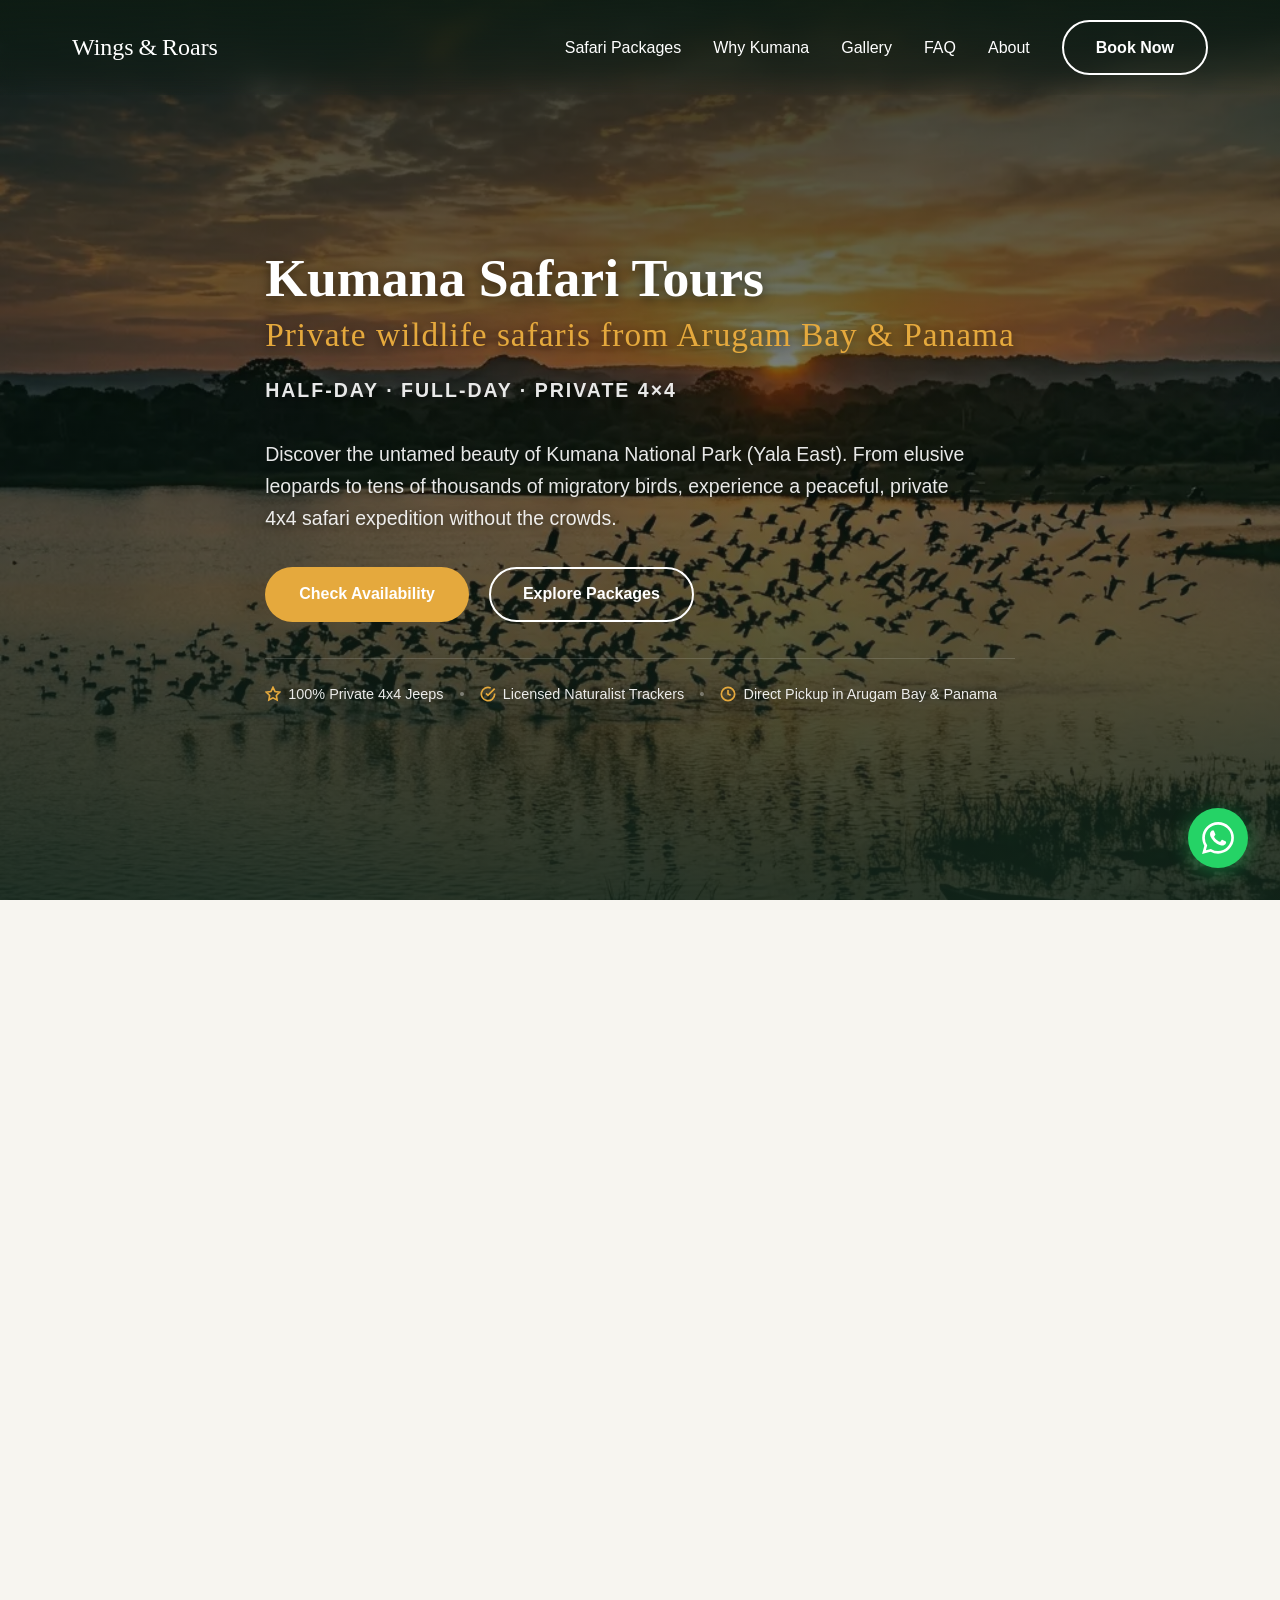
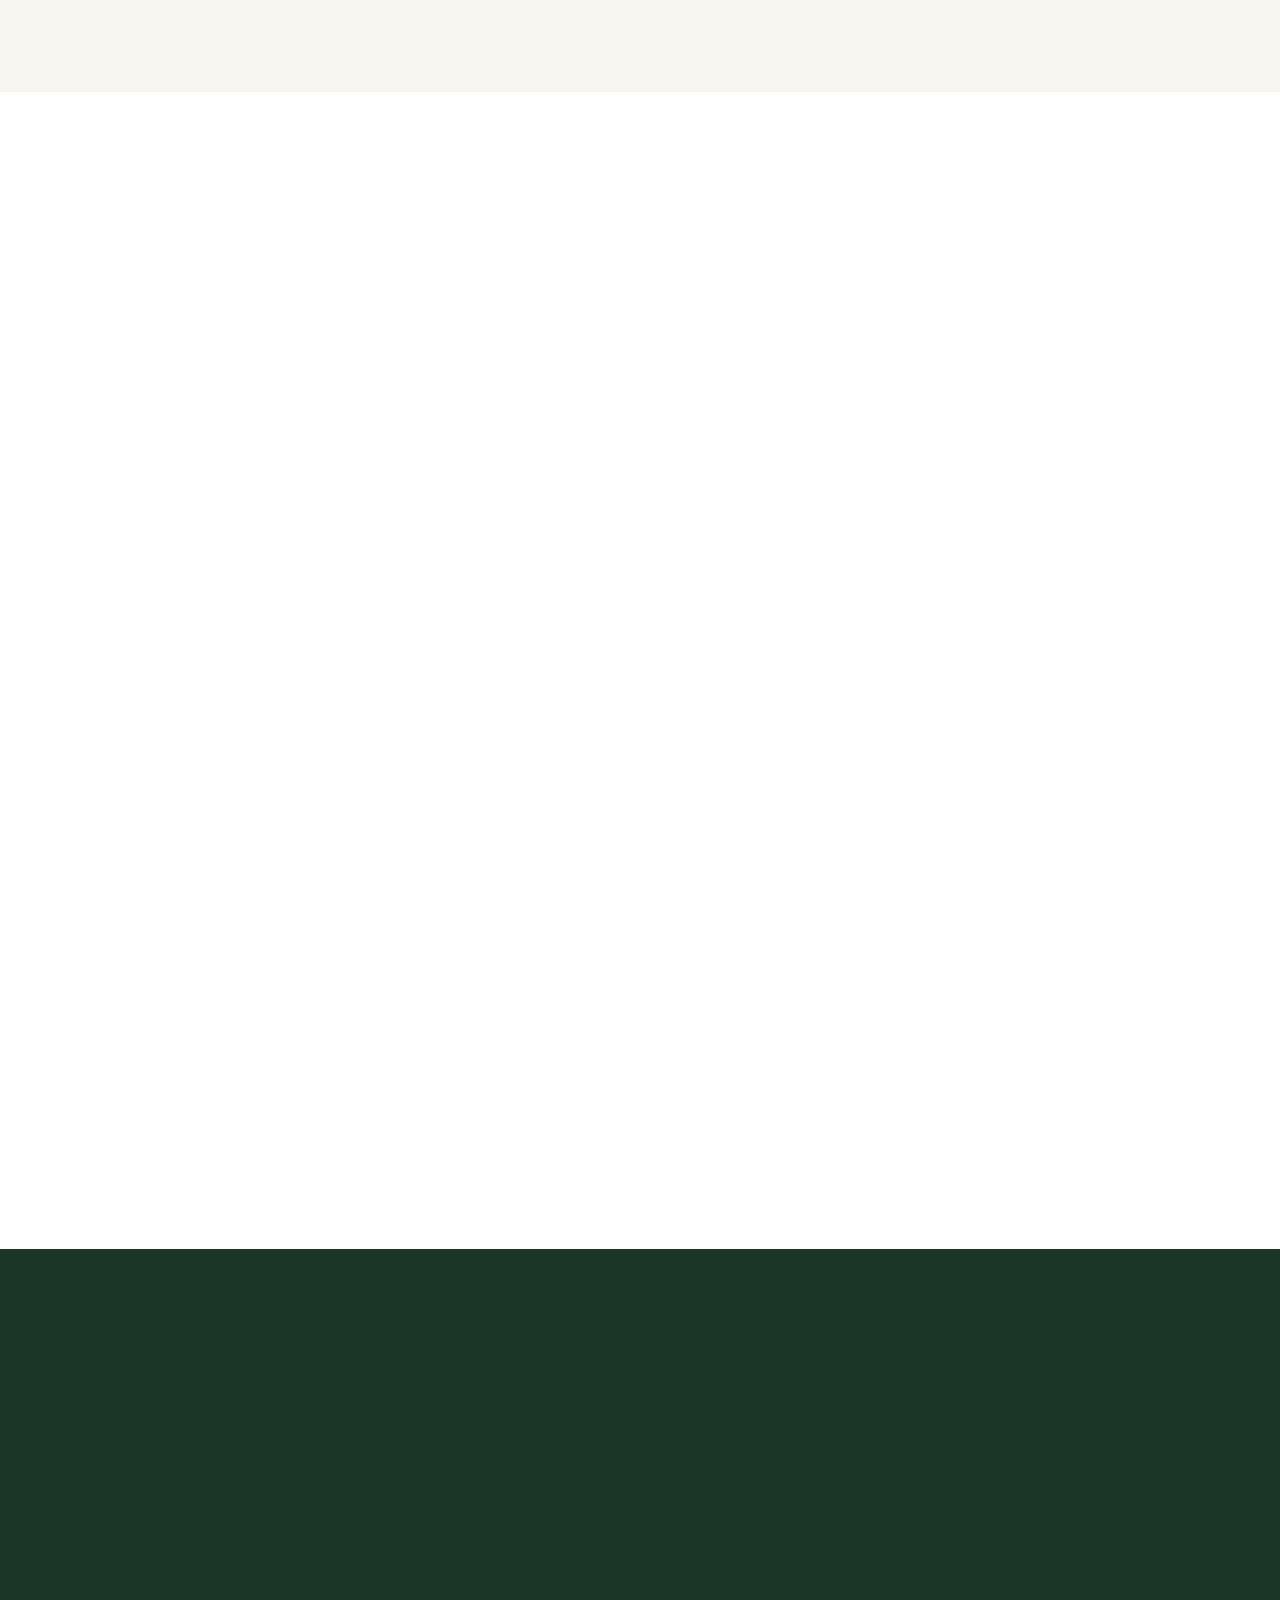
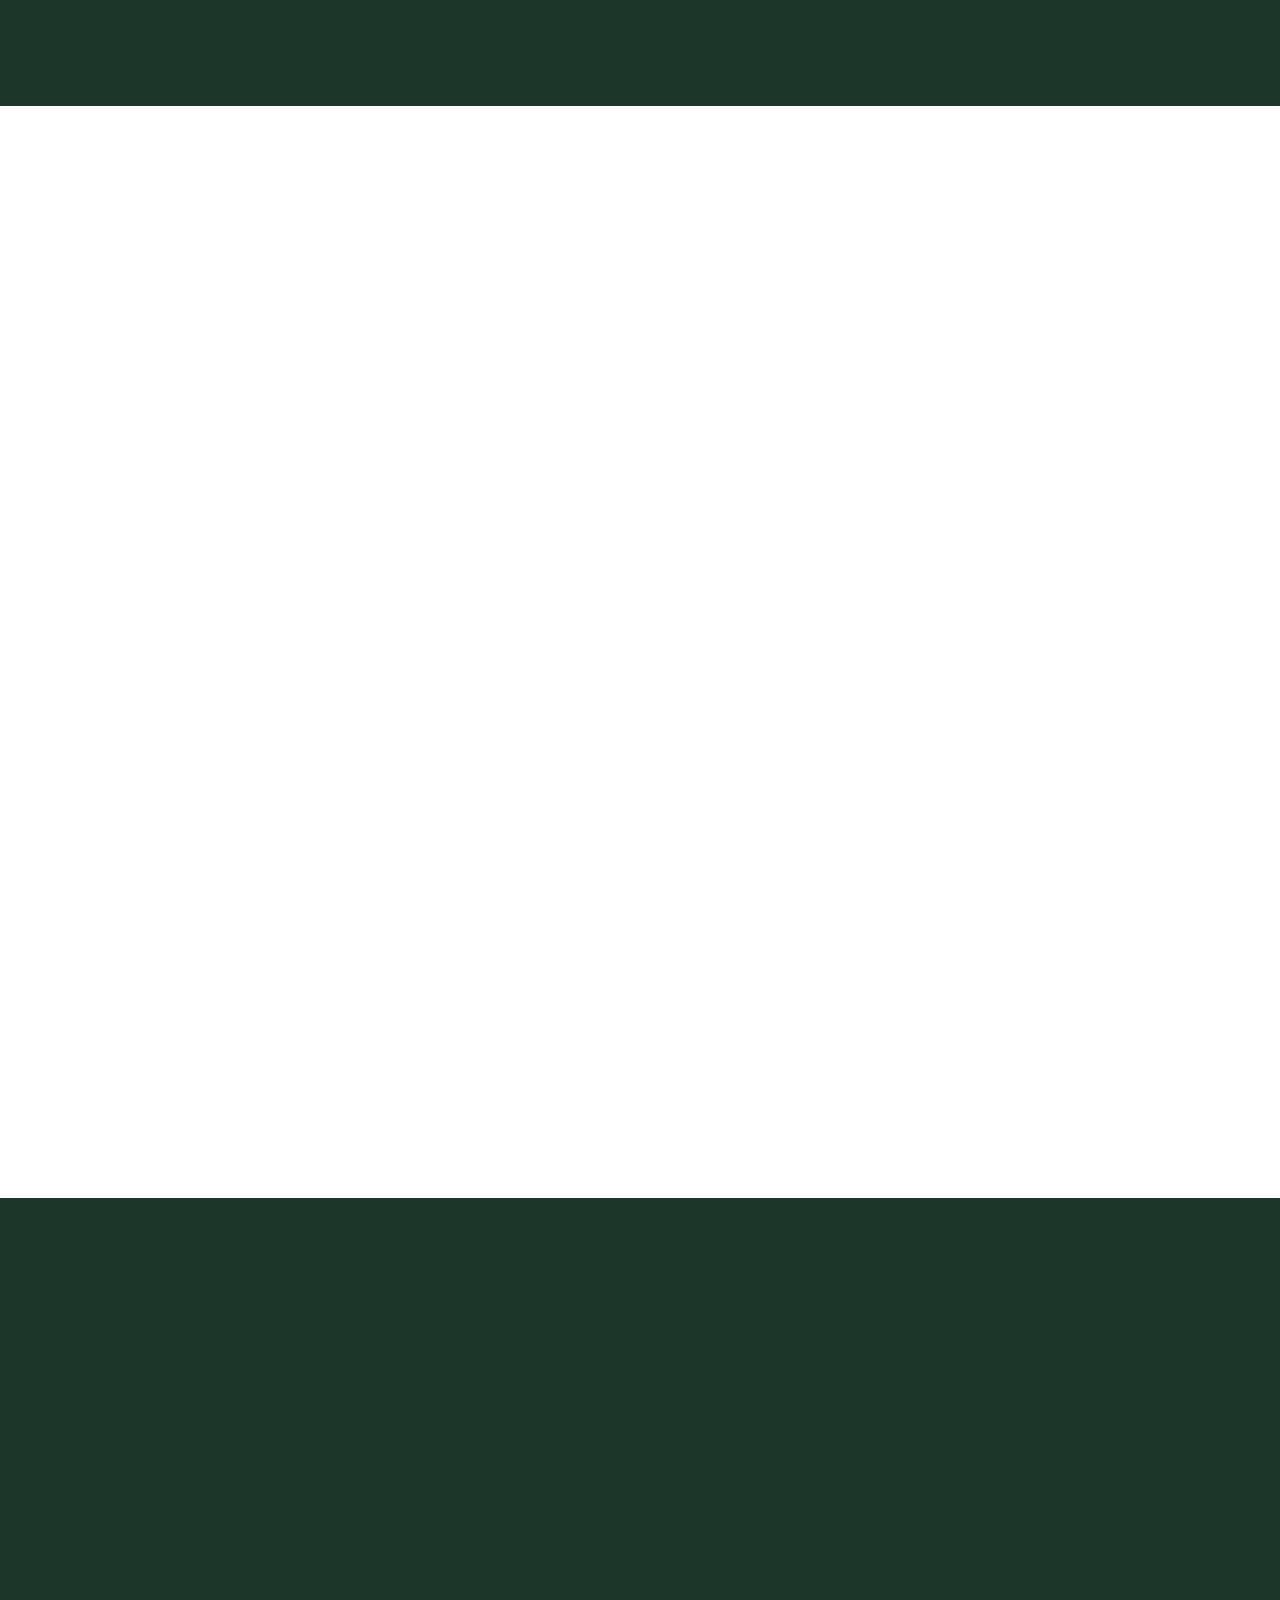
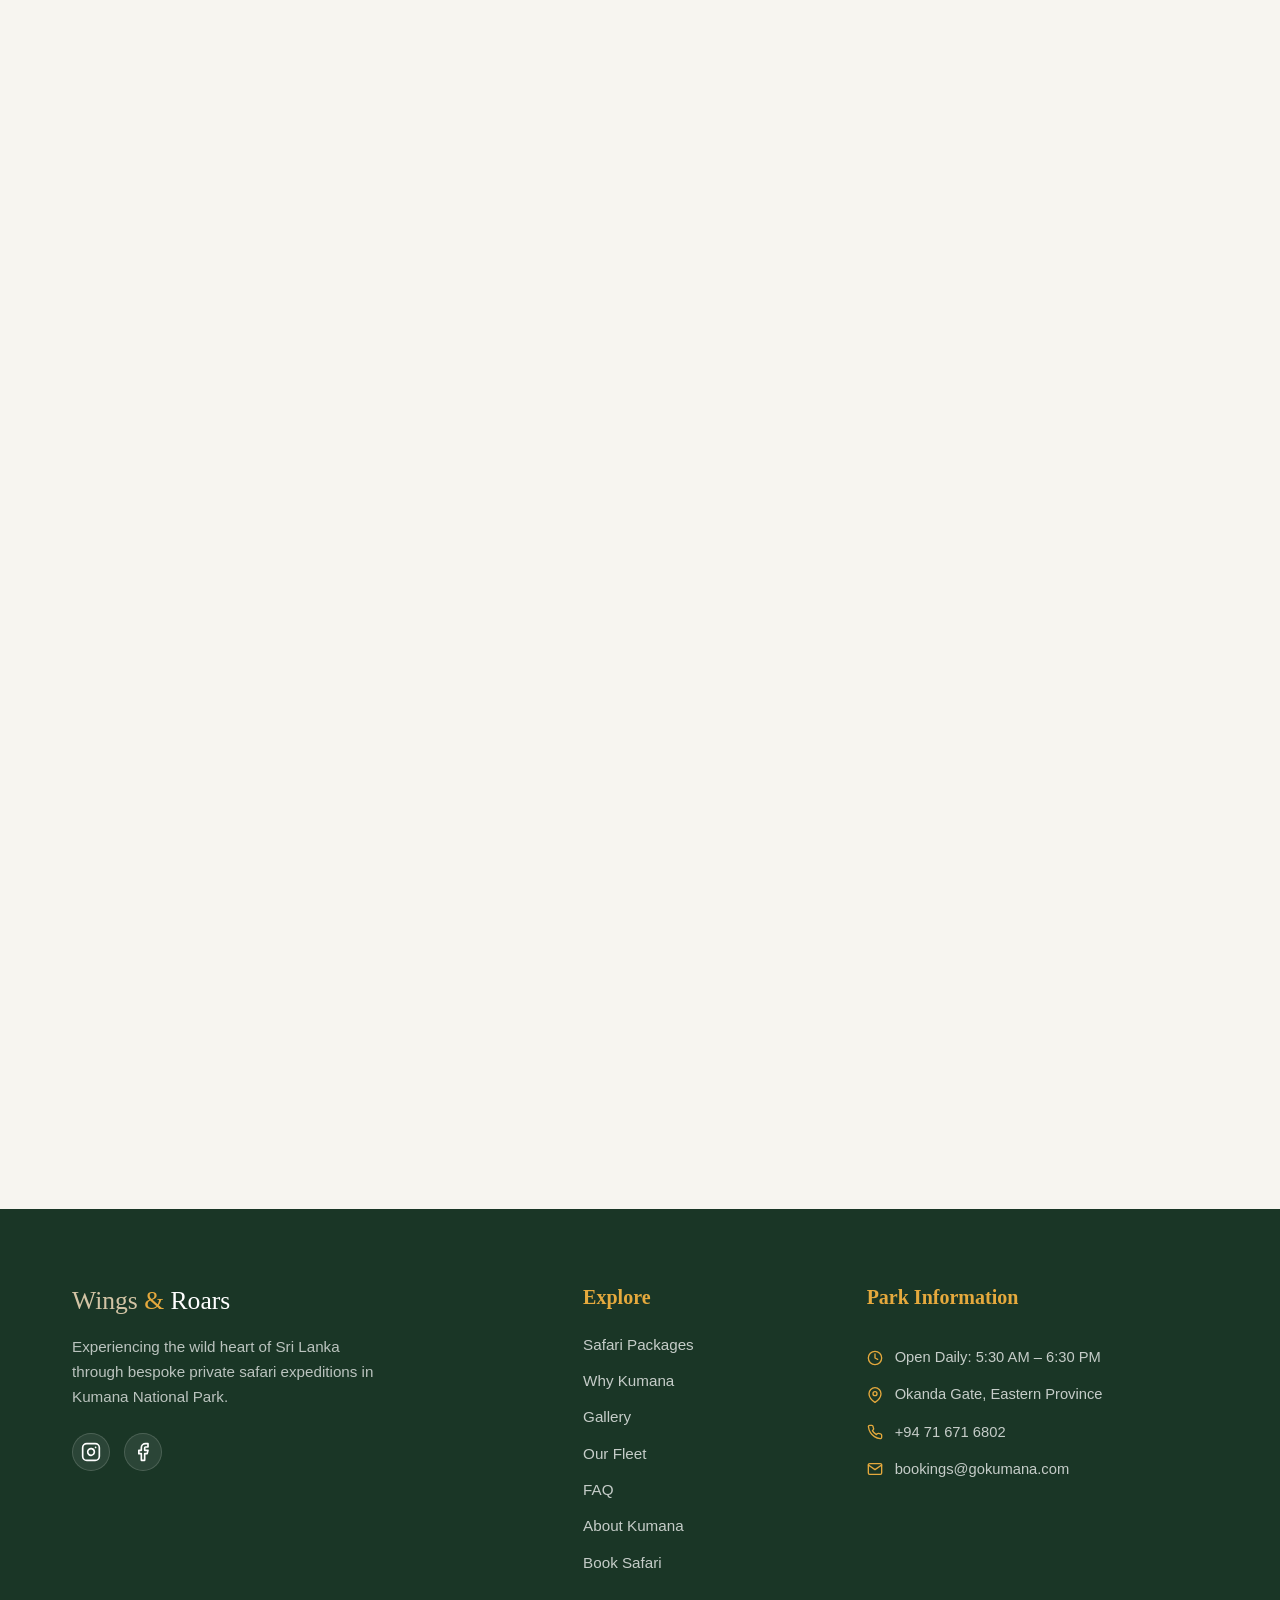
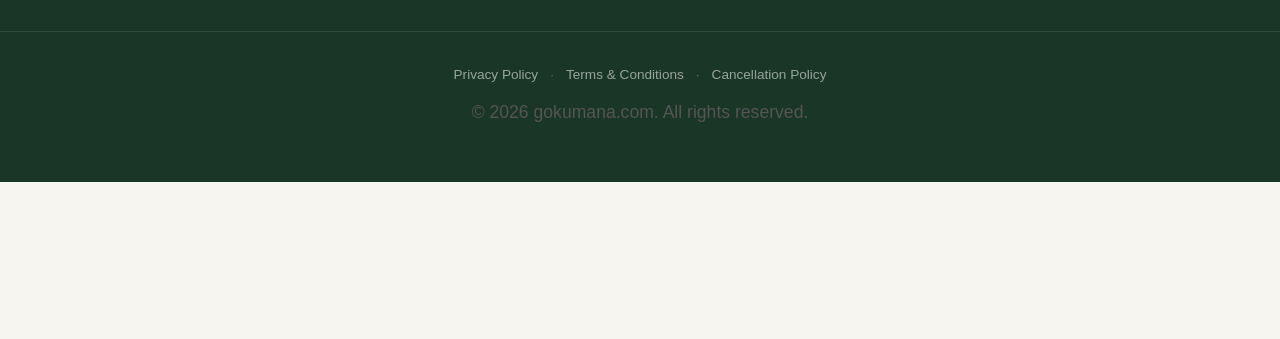
==== commit 7316f083: "Remove placeholder price tags from safari package cards" ====
--- a/index.html
+++ b/index.html
@@ -619,7 +619,6 @@
                                 <span class="card-meta-tag"><svg width="14" height="14" viewBox="0 0 24 24" fill="none" stroke="currentColor" stroke-width="2.5"><circle cx="12" cy="12" r="10"></circle><polyline points="12 6 12 12 16 14"></polyline></svg> ~4–5 hours</span>
                                 <span class="card-meta-tag"><svg width="14" height="14" viewBox="0 0 24 24" fill="none" stroke="currentColor" stroke-width="2.5"><path d="M17 21v-2a4 4 0 0 0-4-4H5a4 4 0 0 0-4 4v2"></path><circle cx="9" cy="7" r="4"></circle></svg> Up to 6 guests</span>
                             </div>
-                            <p class="card-price">From $[ADD_HALF_DAY_PRICE] per jeep <span class="card-price-note">· Up to 6 guests</span></p>
                             <p class="card-price-inclusions">✓ Jeep, guide, refreshments &amp; pickup included &nbsp;·&nbsp; ✗ Park entrance fees &amp; tips not included</p>
                             <p>Explore the famous Kumana Villu swamp. Perfect for bird watching, spotting pelicans, painted storks, and rare migratory birds alongside other wildlife.</p>
                             <ul class="features">
@@ -654,7 +653,6 @@
                                 <span class="card-meta-tag"><svg width="14" height="14" viewBox="0 0 24 24" fill="none" stroke="currentColor" stroke-width="2.5"><circle cx="12" cy="12" r="10"></circle><polyline points="12 6 12 12 16 14"></polyline></svg> Dawn to dusk (~10–12 hrs)</span>
                                 <span class="card-meta-tag"><svg width="14" height="14" viewBox="0 0 24 24" fill="none" stroke="currentColor" stroke-width="2.5"><path d="M17 21v-2a4 4 0 0 0-4-4H5a4 4 0 0 0-4 4v2"></path><circle cx="9" cy="7" r="4"></circle></svg> Up to 6 guests</span>
                             </div>
-                            <p class="card-price">From $[ADD_FULL_DAY_PRICE] per jeep <span class="card-price-note">· Up to 6 guests</span></p>
                             <p class="card-price-inclusions">✓ Jeep, guide, meals, refreshments &amp; pickup included &nbsp;·&nbsp; ✗ Park entrance fees &amp; tips not included</p>
                             <p>Dawn to dusk adventure deep into the wilderness. Track the majestic Sri Lankan leopard, elephants, and sloth bears in their natural habitat.</p>
                             <ul class="features">
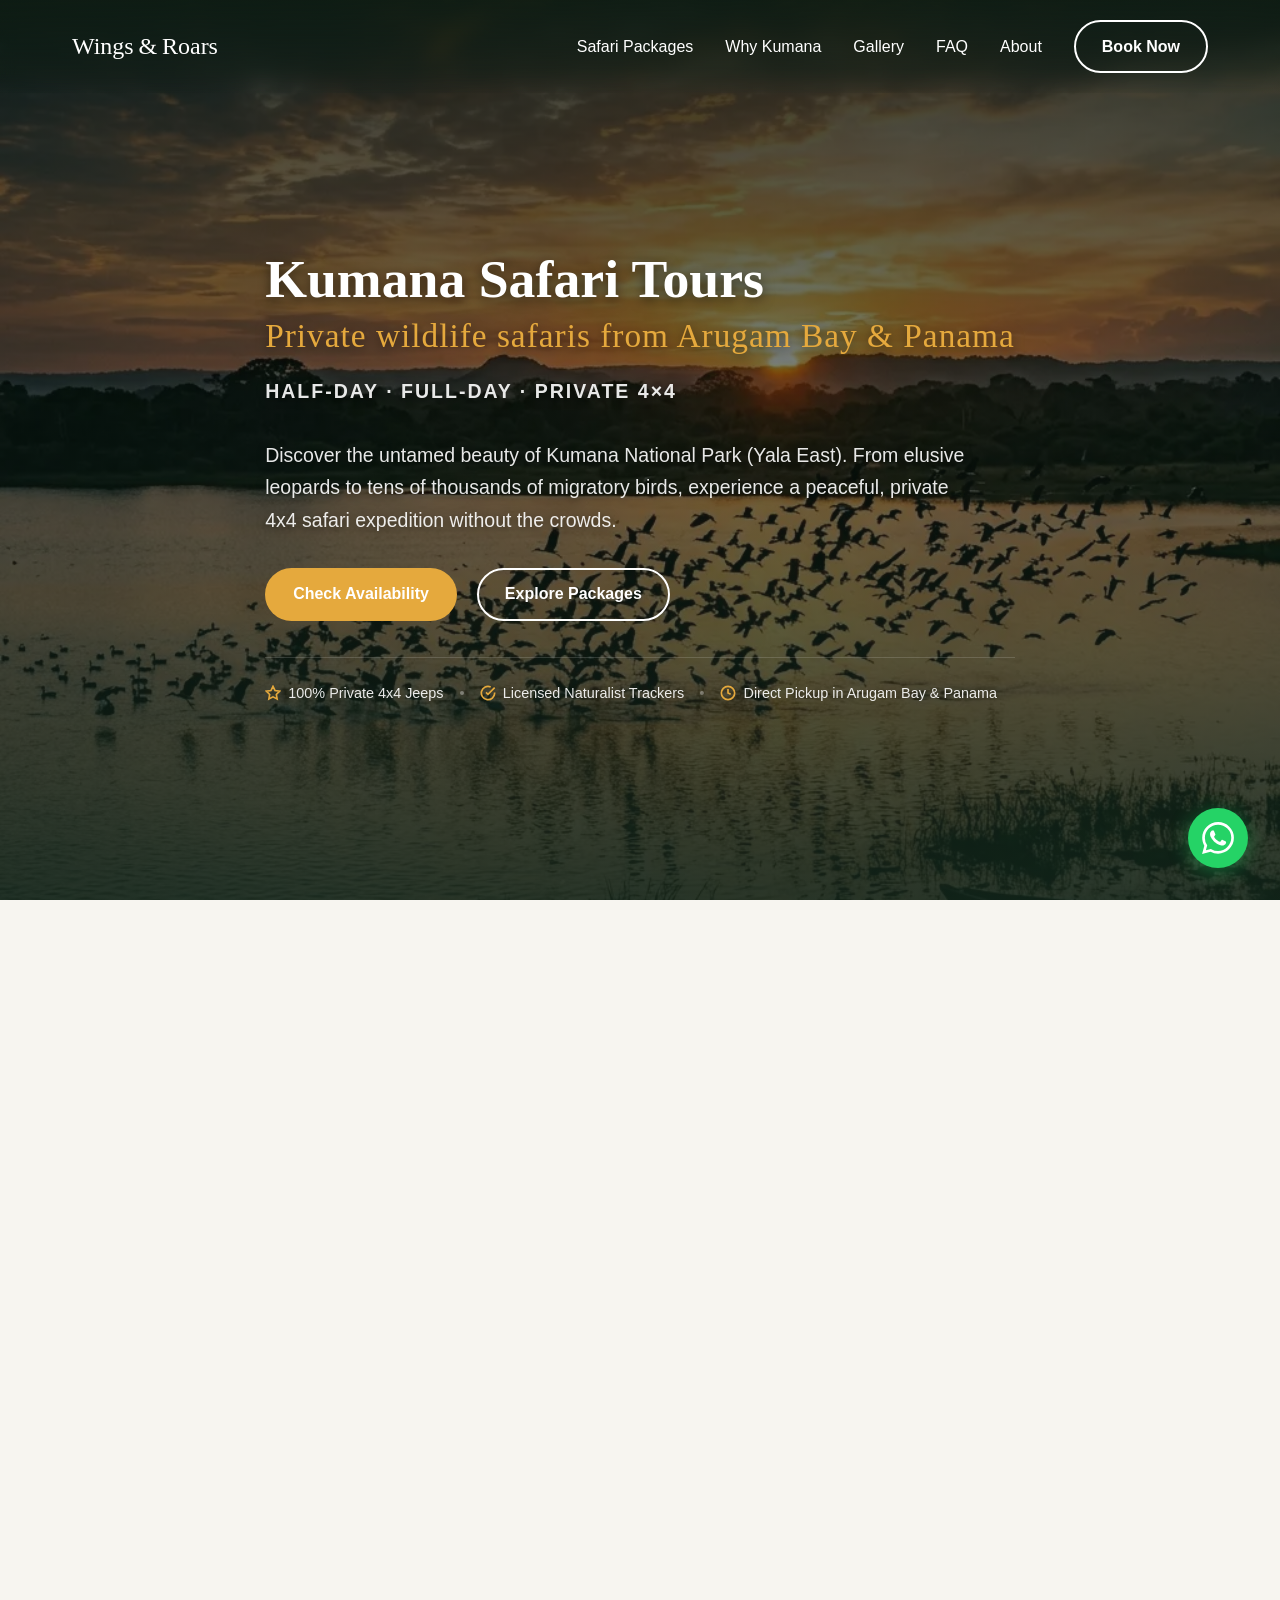
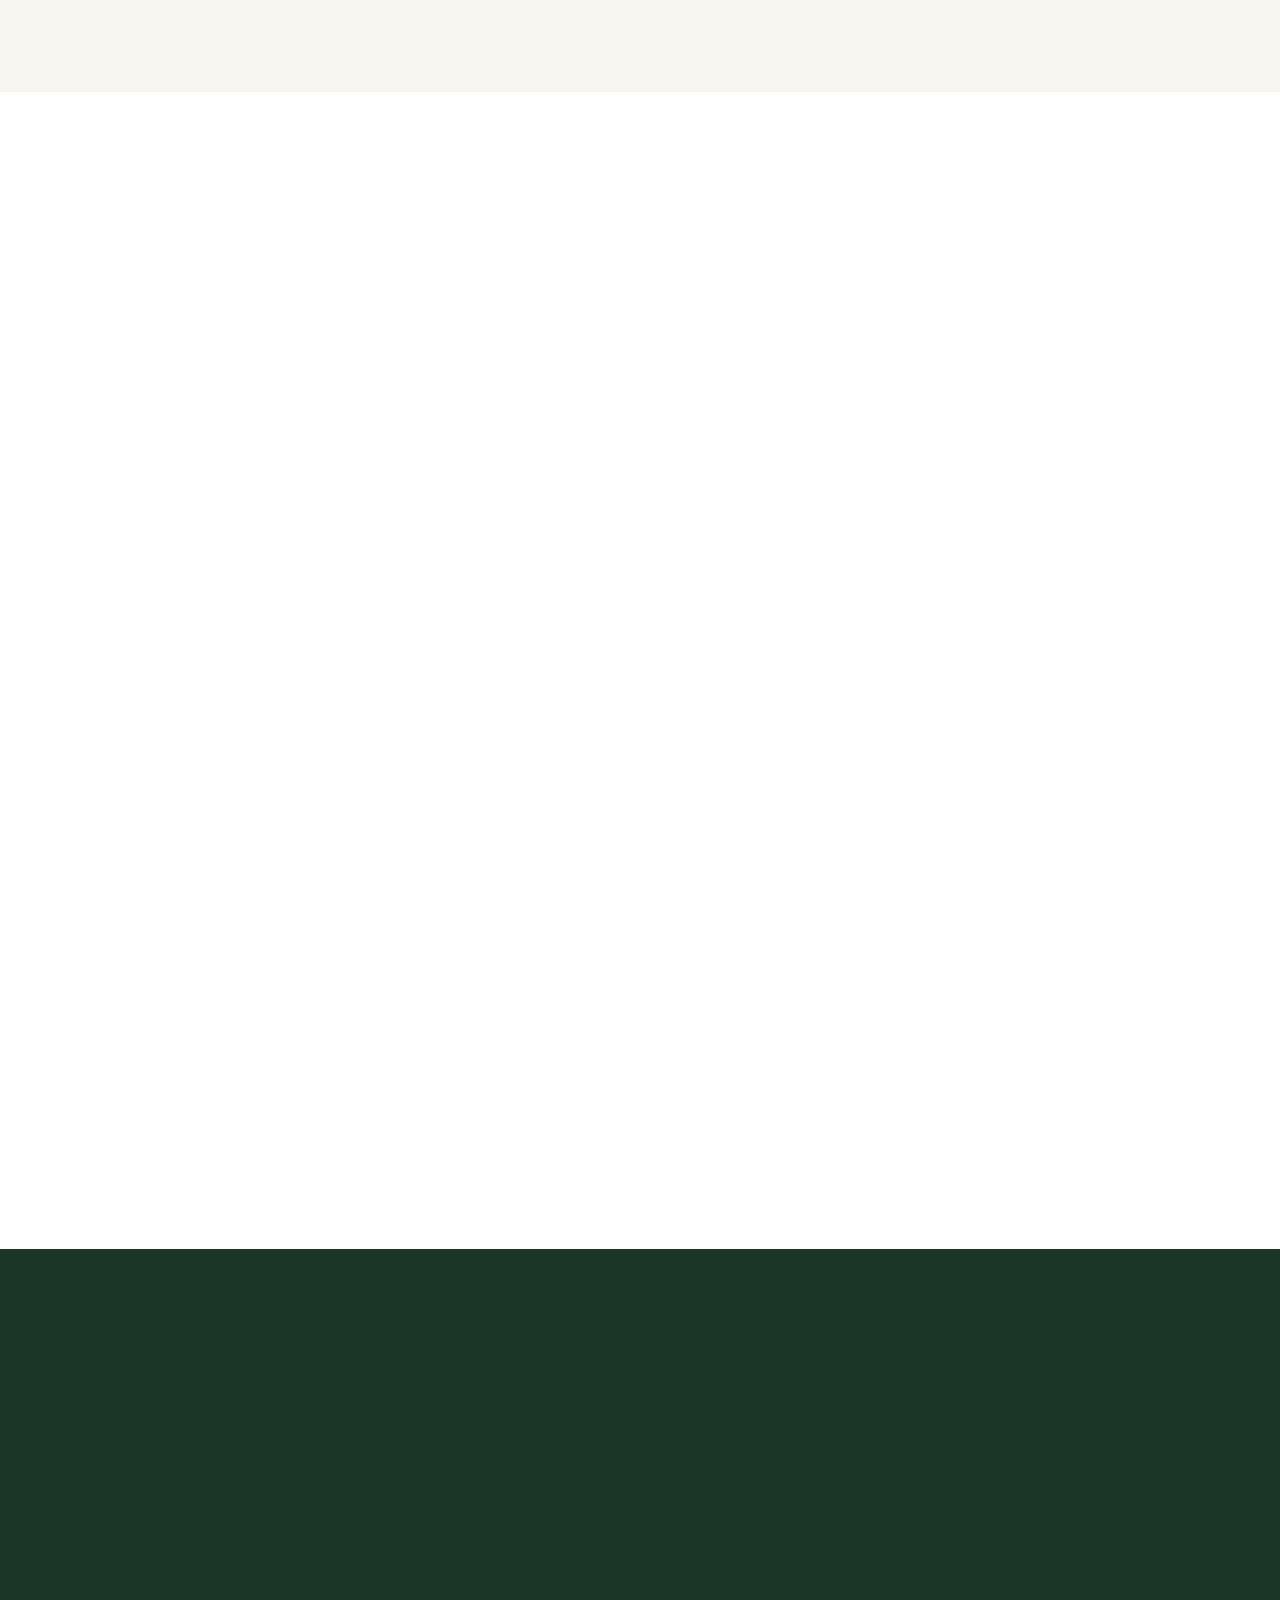
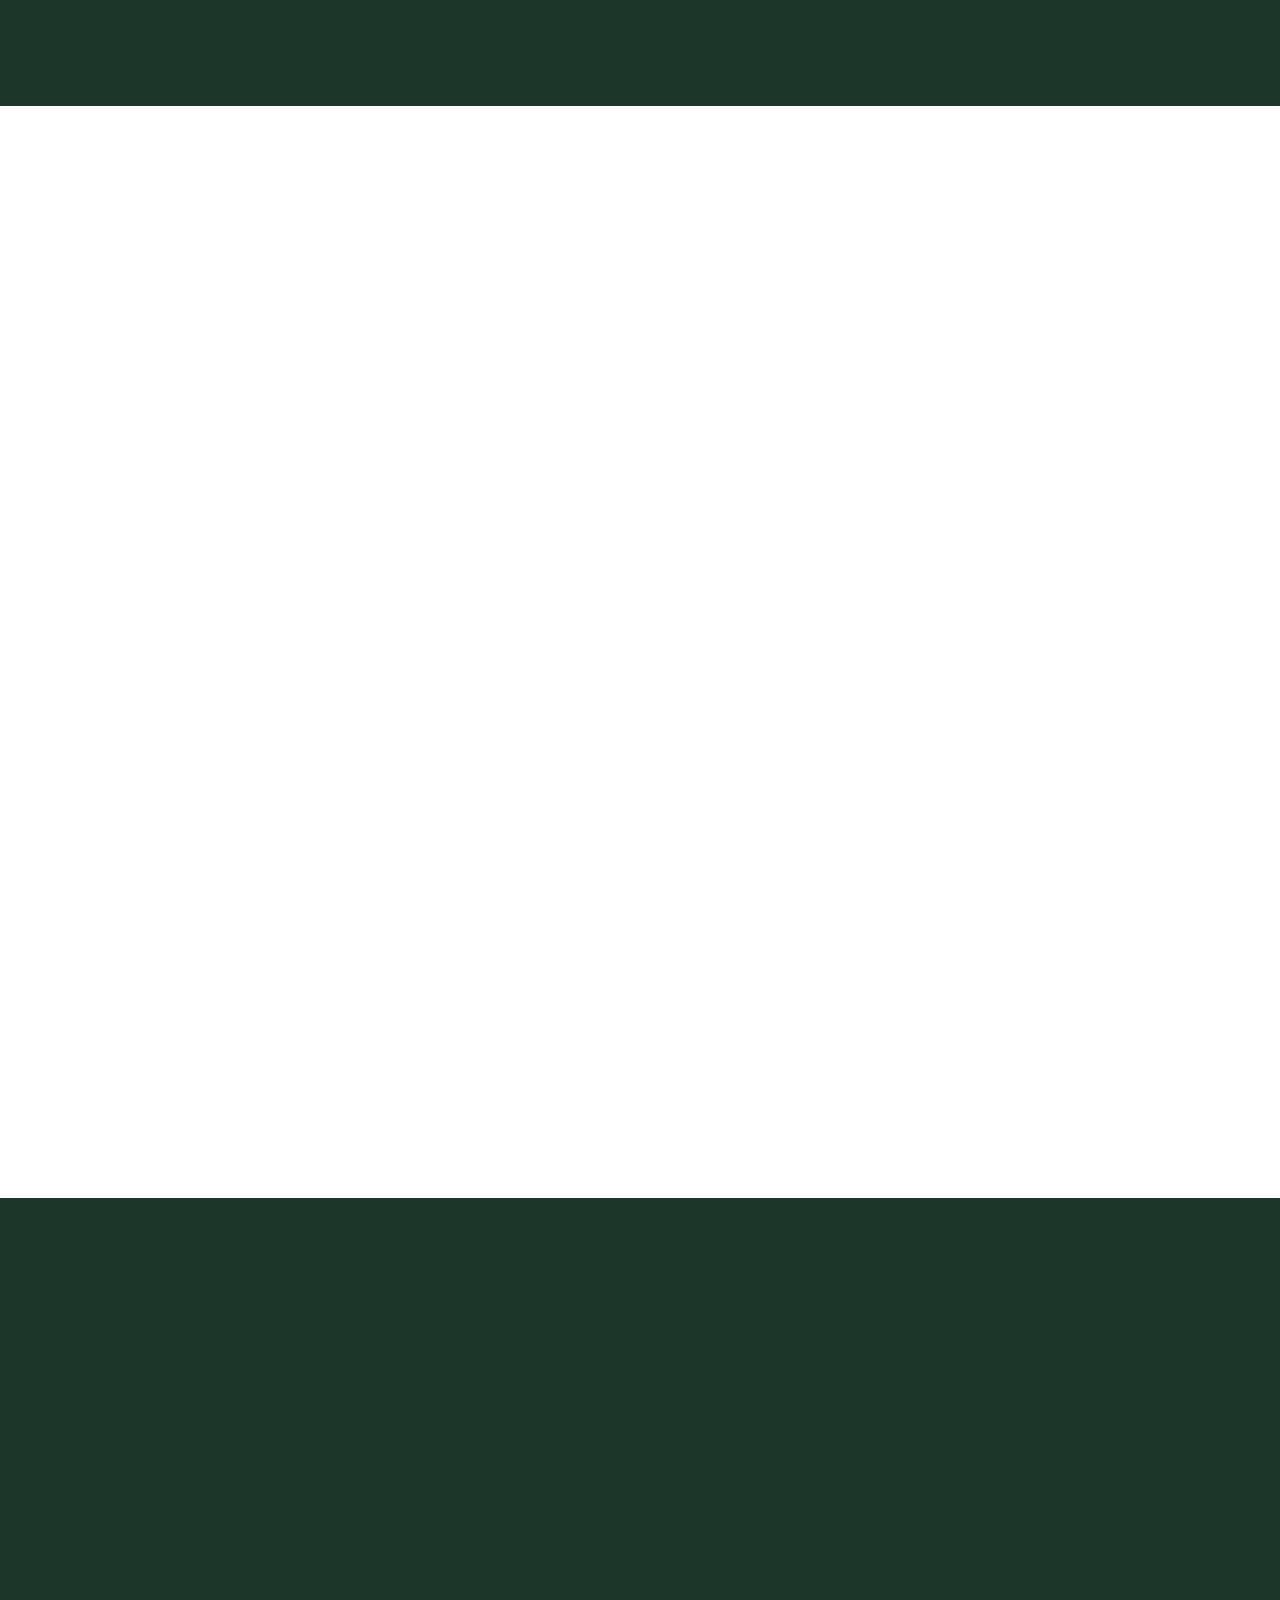
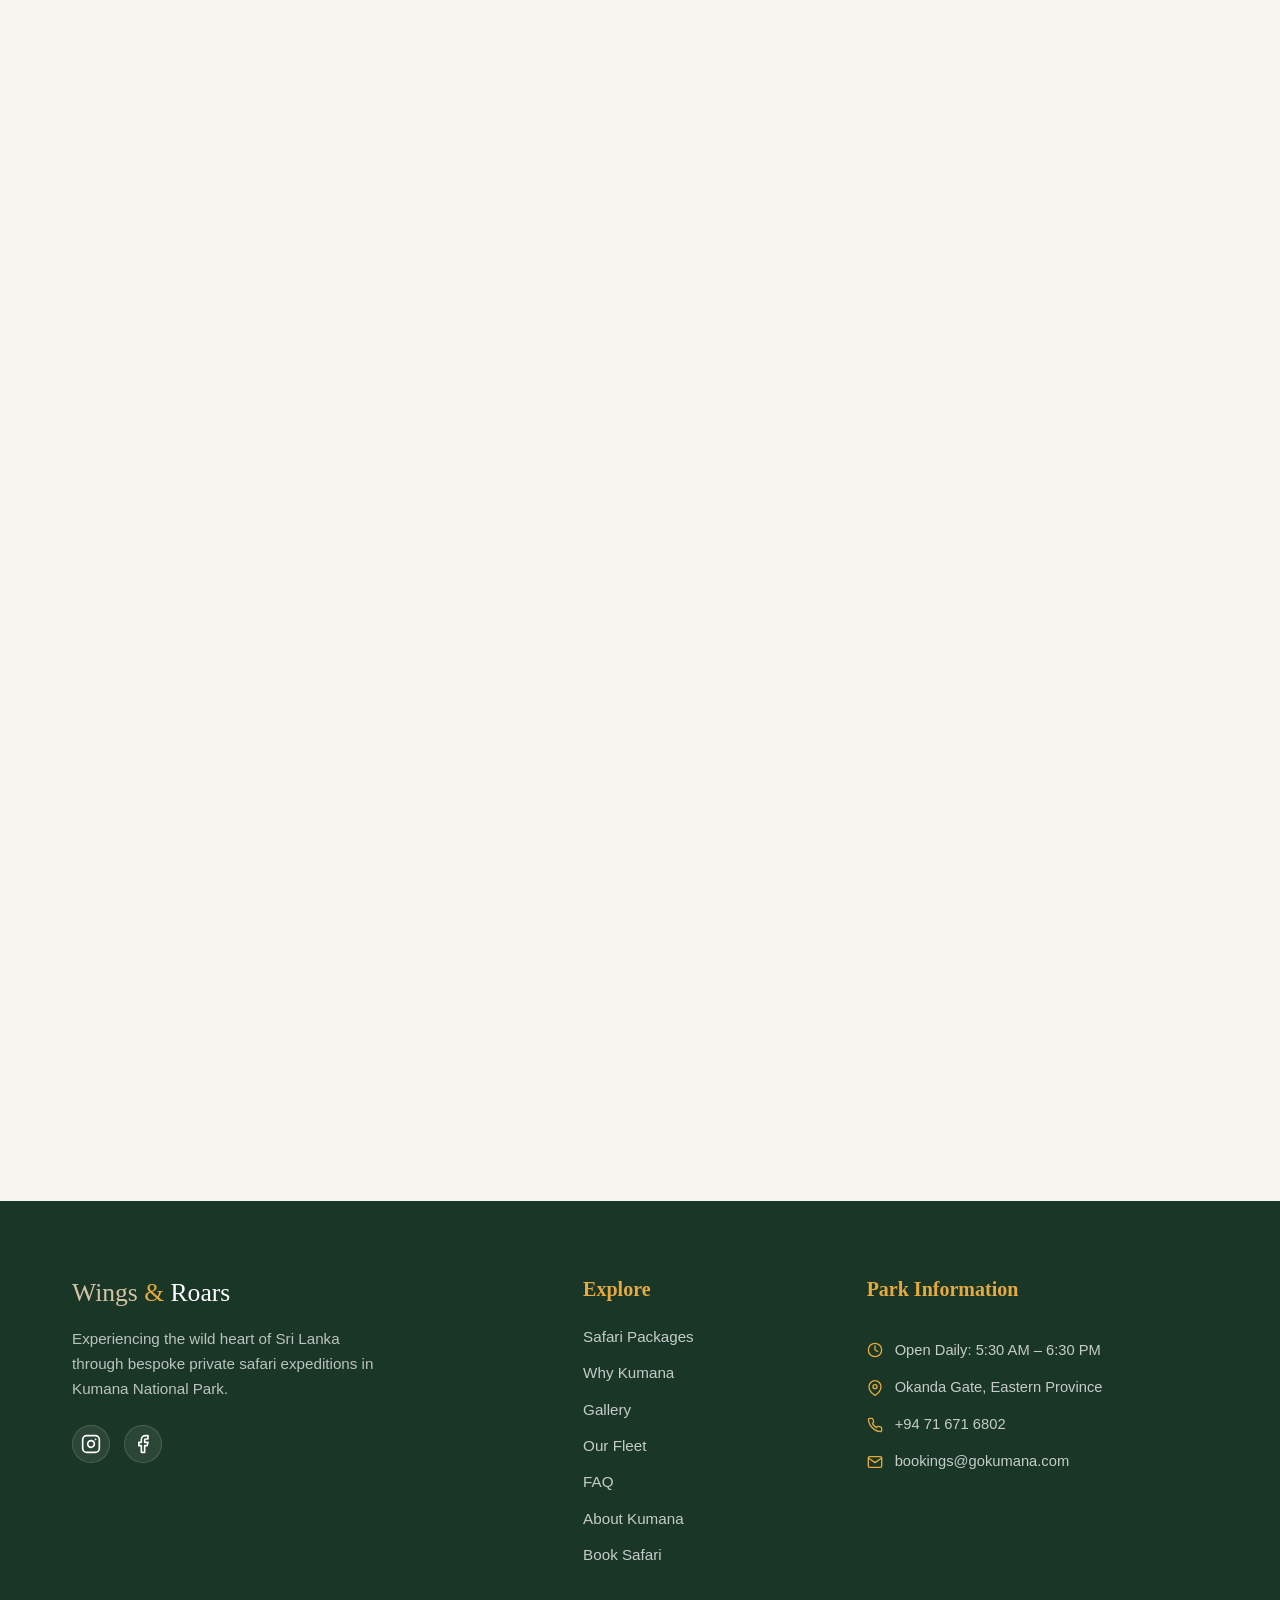
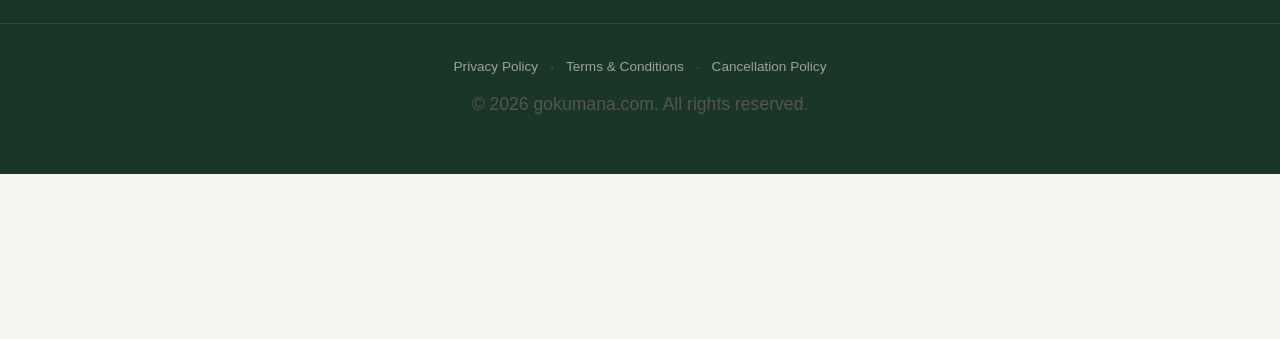
==== commit 2336dd92: "Add conditional custom pickup location input for 'Other' option" ====
--- a/index.html
+++ b/index.html
@@ -740,7 +740,7 @@
                         </div>
                         <div class="form-group">
                             <label>Pickup Location</label>
-                            <div class="radio-group">
+                            <div class="radio-group" id="bookingPickupGroup">
                                 <label class="radio-label">
                                     <input type="radio" name="pickup" value="Arugam Bay" checked>
                                     <span class="radio-custom"></span>
@@ -757,10 +757,13 @@
                                     Panama
                                 </label>
                                 <label class="radio-label">
-                                    <input type="radio" name="pickup" value="Other">
+                                    <input type="radio" name="pickup" value="Other" id="pickupOther">
                                     <span class="radio-custom"></span>
                                     Other
                                 </label>
+                            </div>
+                            <div class="other-pickup-wrapper" id="otherPickupWrapper" hidden>
+                                <input type="text" id="booking-other-pickup" name="other_pickup" class="booking-other-pickup" placeholder="Enter your pickup location / hotel name..." maxlength="150" aria-label="Specify other pickup location">
                             </div>
                         </div>
                         <div class="form-group booking-request-group">
--- a/style.css
+++ b/style.css
@@ -2085,6 +2085,7 @@
 }
 
 .form-group input[type="date"],
+.form-group input[type="text"],
 .form-group select {
     width: 100%;
     padding: 0.85rem 1rem;
@@ -2107,14 +2108,17 @@
 }
 
 .form-group input[type="date"]:hover,
+.form-group input[type="text"]:hover,
 .form-group select:hover {
     border-color: var(--secondary);
 }
 
 .form-group input[type="date"]:focus,
+.form-group input[type="text"]:focus,
 .form-group select:focus {
     border-color: var(--secondary);
     box-shadow: 0 0 0 3px rgba(229, 169, 61, 0.15);
+    outline: none;
 }
 
 .radio-group {
@@ -2174,6 +2178,26 @@
 
 .radio-label input[type="radio"]:checked + .radio-custom::after {
     background: var(--secondary);
+}
+
+.other-pickup-wrapper {
+    margin-top: 0.65rem;
+    animation: fadeInDown 0.25s ease-out;
+}
+
+.other-pickup-wrapper[hidden] {
+    display: none !important;
+}
+
+@keyframes fadeInDown {
+    from {
+        opacity: 0;
+        transform: translateY(-6px);
+    }
+    to {
+        opacity: 1;
+        transform: translateY(0);
+    }
 }
 
 /* Booking Request Notes & Interactive Tags */
